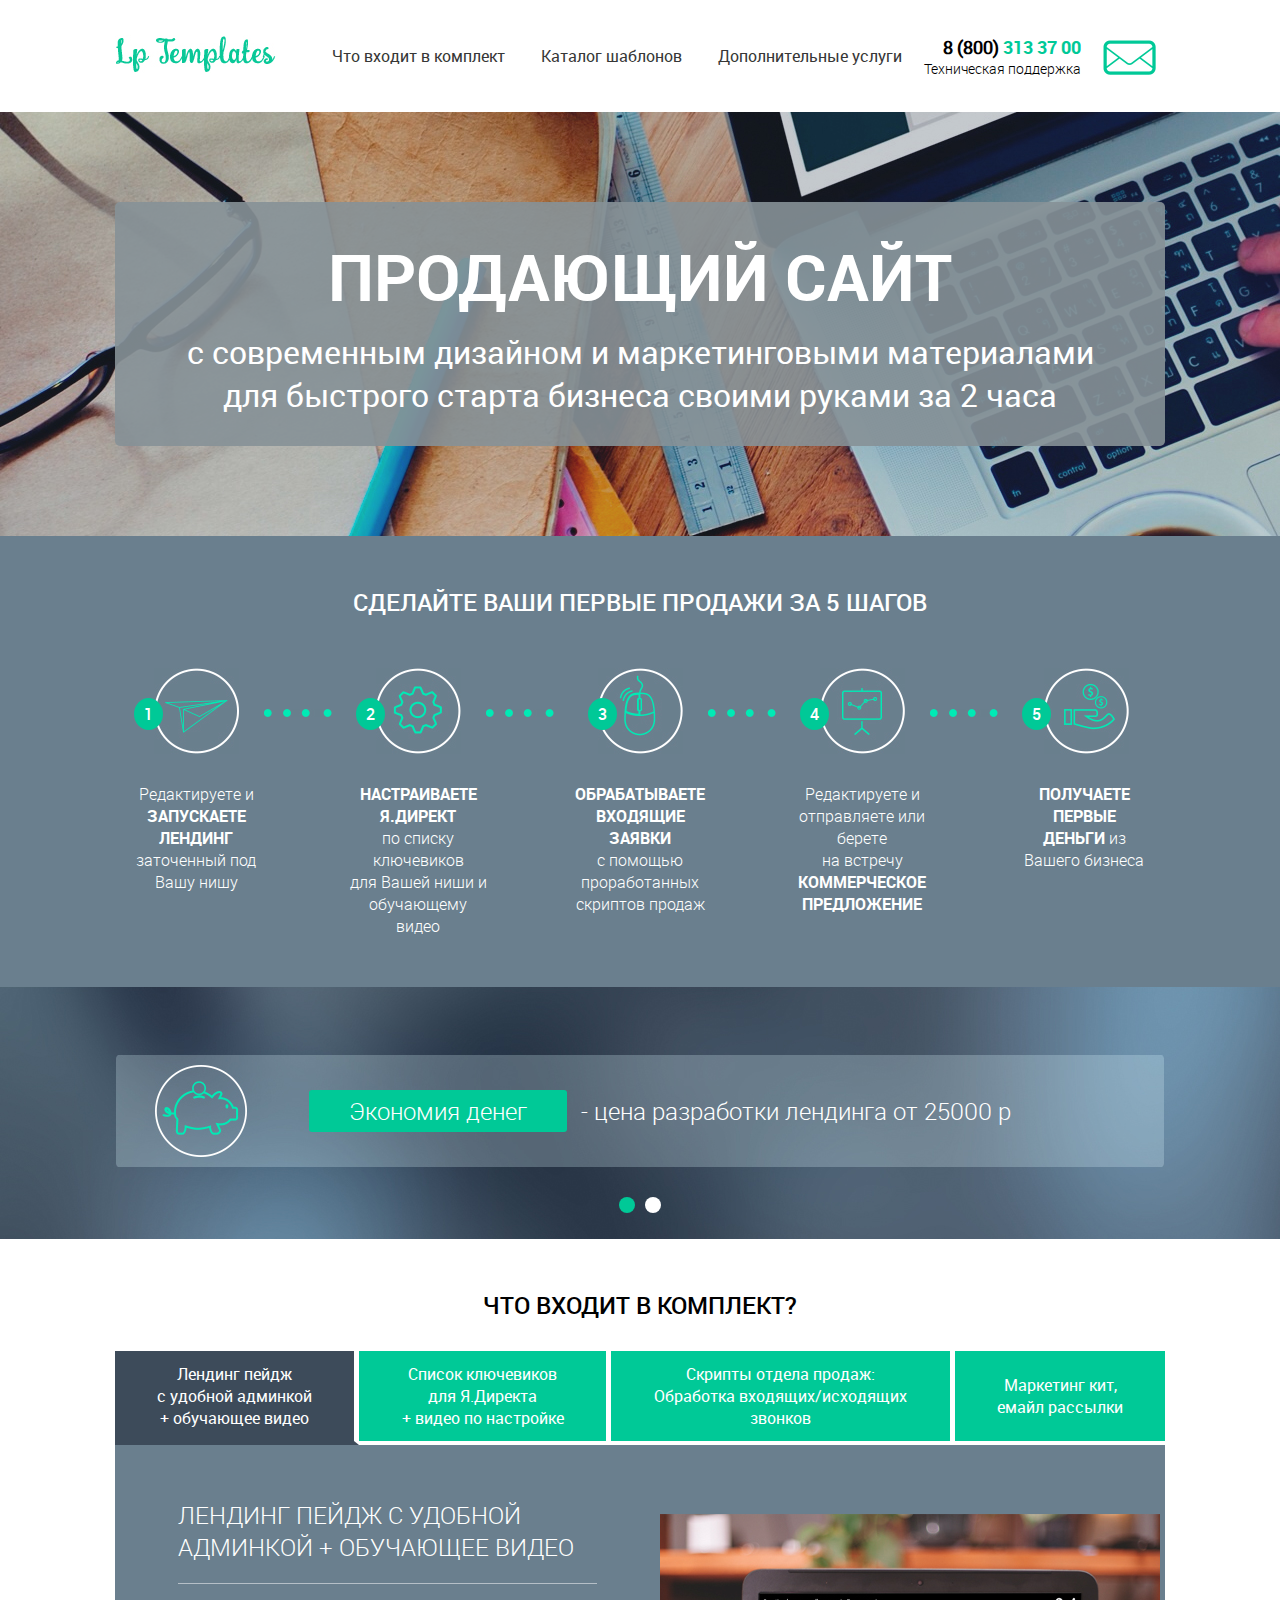
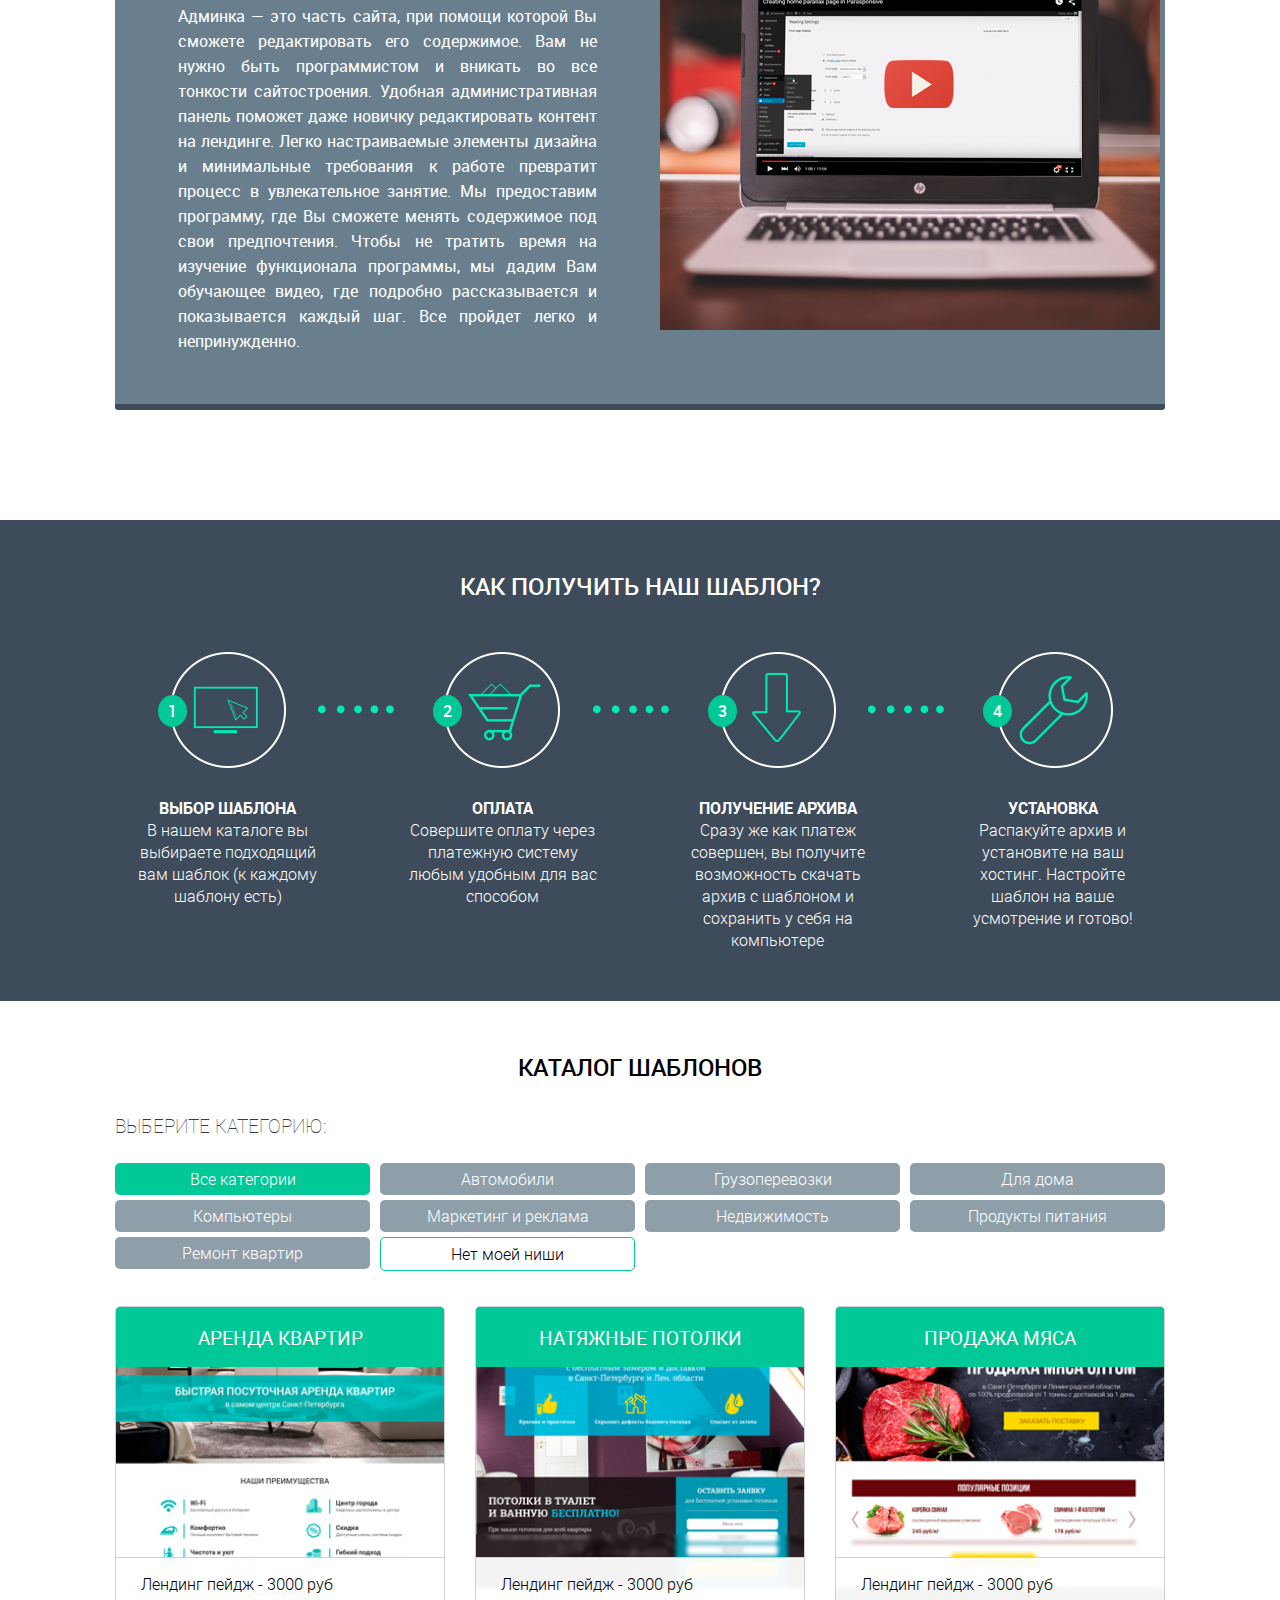
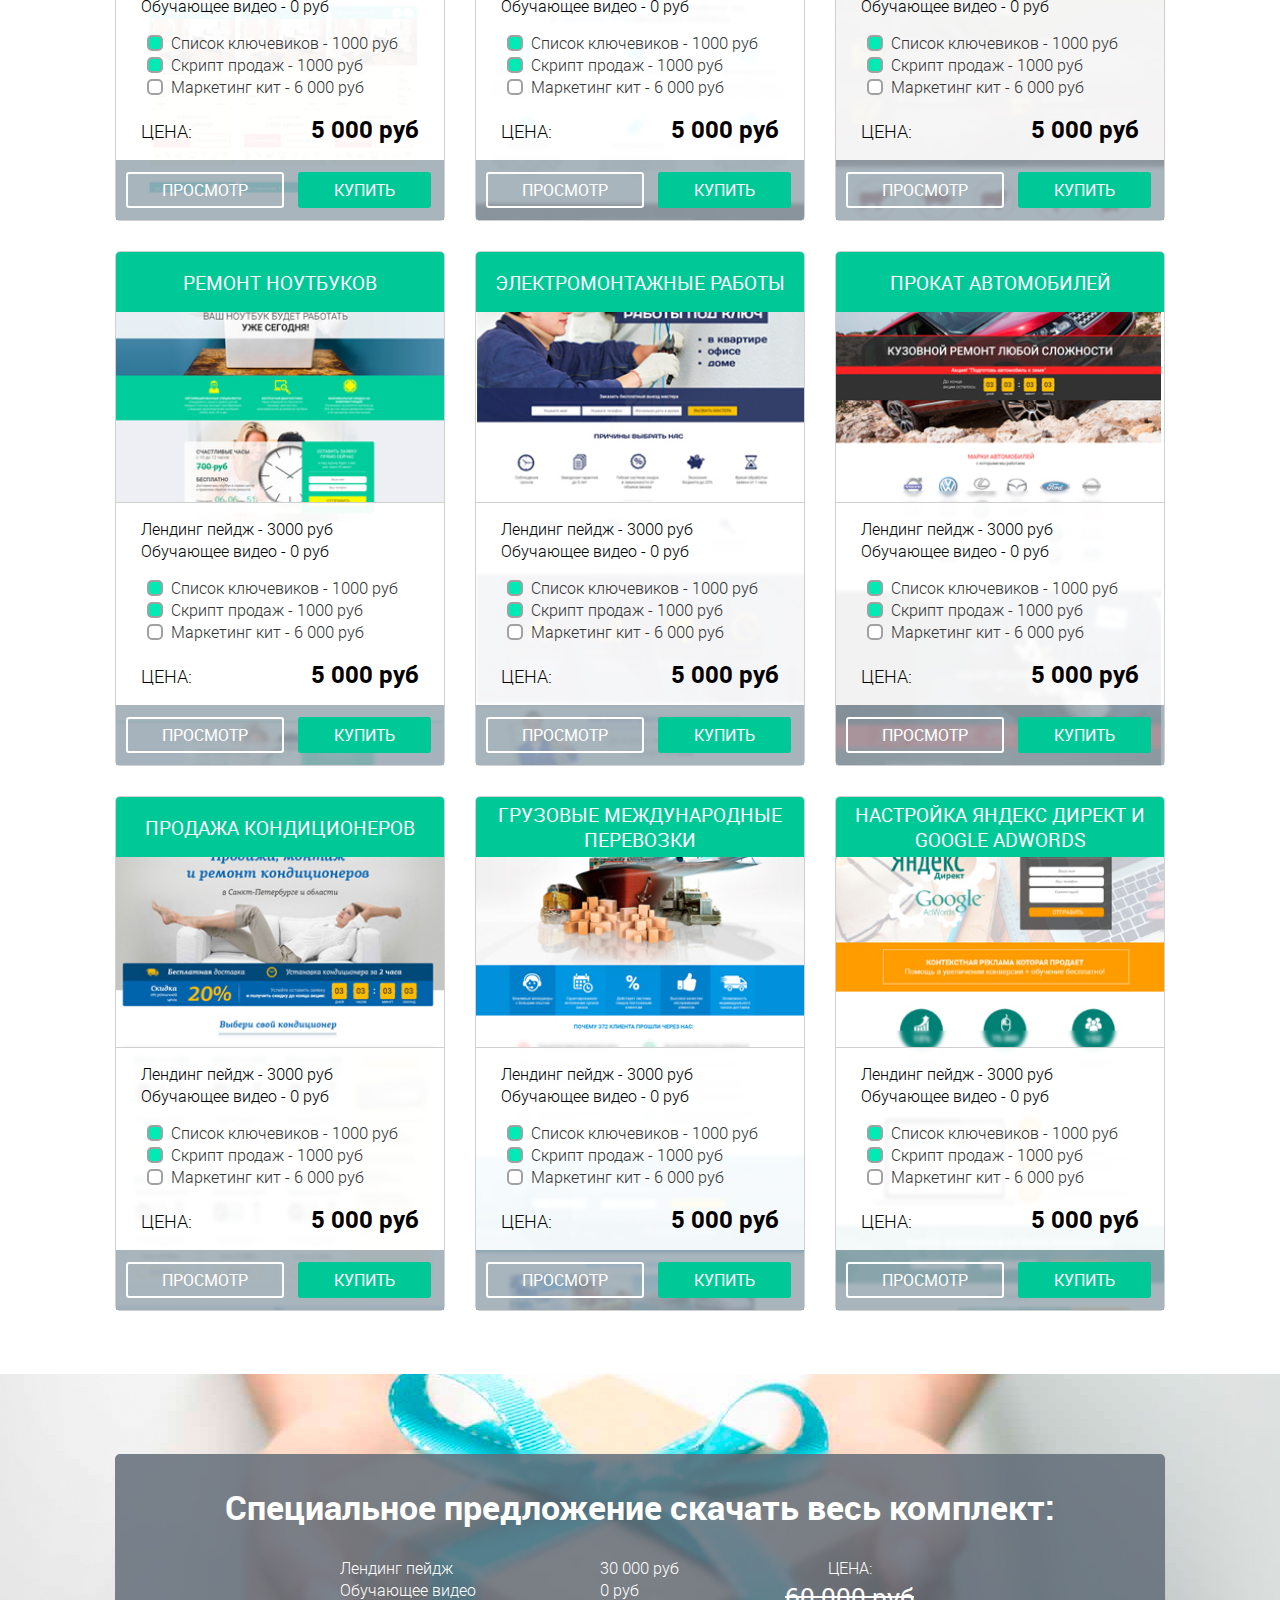
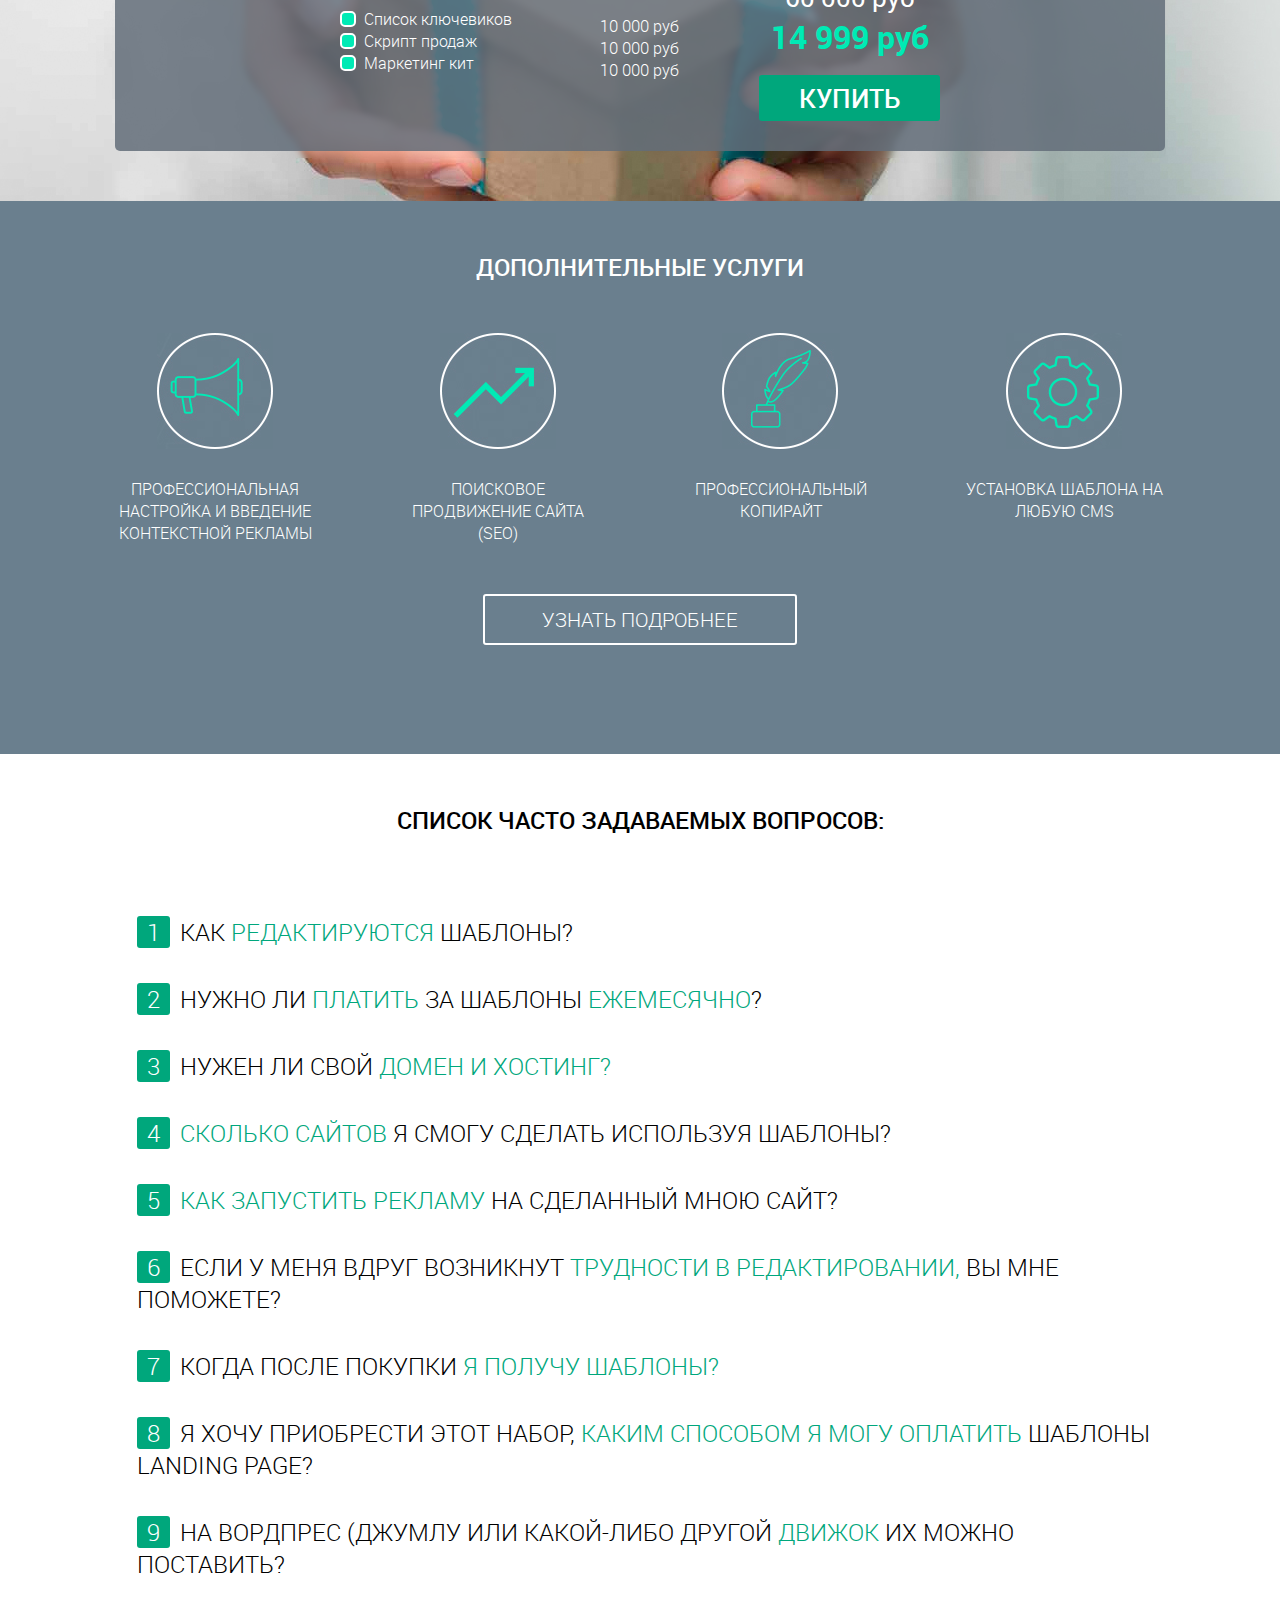
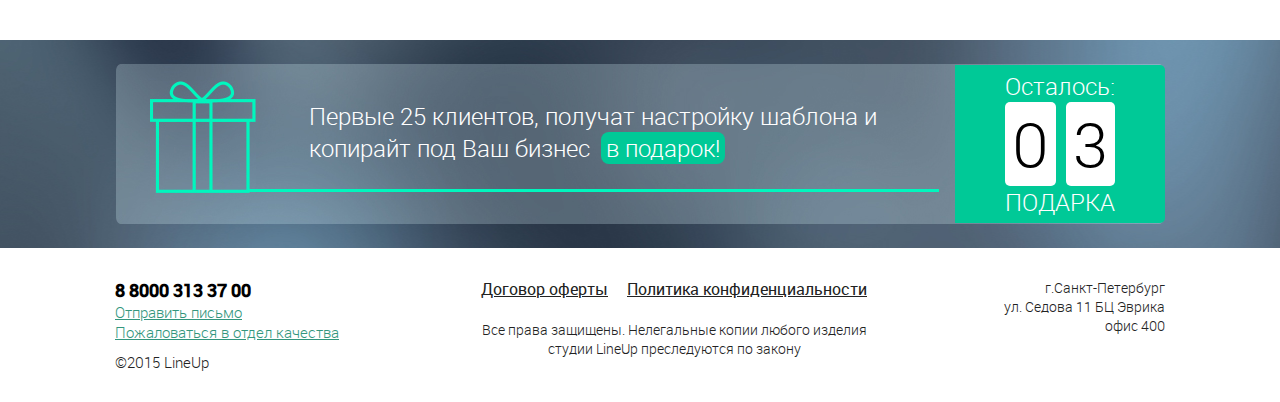
==== index.html @ f55cf341 "no message" ====
<!DOCTYPE html>
<html>
<head>
	<title>Lp Templates</title>
	<meta name="keywords" content=''>
	<meta name="description" content=''>

	<meta http-equiv="Content-Type" content="text/html; charset=utf-8">
	<link rel="stylesheet" href="css/reset.css" type="text/css">
	<link rel="stylesheet" href="css/jquery.fancybox.css" type="text/css">
	<link rel="stylesheet" href="css/KitAnimate.css" type="text/css">
	<!-- <link rel="stylesheet" href="css/jquery-ui.css" type="text/css"> -->
	<link rel="stylesheet" href="css/slick.css" type="text/css">
	<link rel="stylesheet" href="css/layout.css" type="text/css">
	<link rel="stylesheet" href="css/reset.css" type="text/css">
	
	<link rel="icon" type="image/vnd.microsoft.icon" href="favicon.ico">

	<script type="text/javascript" src="js/jquery-2.1.1.min.js"></script>
	<script type="text/javascript" src="js/jquery.fancybox.js"></script>
	<script type="text/javascript" src="js/jssor.js"></script>
	<script type="text/javascript" src="js/jssor.slider.js"></script>
	<script type="text/javascript" src="js/TweenMax.min.js"></script>
	<script type="text/javascript" src="js/swipe.js"></script>
	<script type="text/javascript" src="js/jquery.stellar.js"></script>
	<script type="text/javascript" src="js/css3-mediaqueries.js"></script>
	<script type="text/javascript" src="js/jquery.maskedinput.min.js"></script>
	<script type="text/javascript" src="js/jquery.validate.min.js"></script>
	<script type="text/javascript" src="js/slick.min.js"></script>
	<script type="text/javascript" src="js/jquery-ui.min.js"></script>
	<script type="text/javascript" src="js/KitProgress.js"></script>
	<script type="text/javascript" src="js/KitAnimate.js"></script>
	<script type="text/javascript" src="js/device.js"></script>
	<script type="text/javascript" src="js/KitSend.js"></script>
	<script type="text/javascript" src="js/main.js"></script>
</head>
<body>
	<div class="b b-1">
		<div class="b-block clearfix">
			<div class="b-logo-img left">
				<a href="#" alt="Lp Temlates"><img src="images/logotip.jpg"></a>
			</div>
			<div class="b-menu-list left">
				<ul>
					<li class="b-go" data-block=".b-5">
						<a href="#">Что входит в комплект</a>
					</li>
					<li class="b-go" data-block=".b-7">
						<a href="#">Каталог шаблонов</a>
					</li>
					<li class="b-go" data-block=".b-9">
						<a href="#">Дополнительные услуги</a>
					</li>
				</ul>
			</div>
			<div class="b-contact left">
				<div class="b-contact-p left">
					<p class="b-contact-p-tel">
						8 (800) <span>313 37 00</span>
					</p>
					<p class="b-contact-p-teh">Техническая поддержка</p>
				</div>
				<div class="b-contact-img left">
					<a href="#"><img src="images/massege.jpg"></a>
				</div>
			</div>
		</div>
	</div>
	<div class="b b-2">
		<div class="b-block">
			<div class="b2-head-bg">
				<div class="b2-head-info">
					<h1>ПРОДАЮЩИЙ САЙТ</h1>
					<h2>с современным дизайном и маркетинговыми материалами для быстрого старта бизнеса своими руками за 2 часа</h2>
				</div>
			</div>
		</div>
	</div>
	<div class="b b-3">
		<div class="b-block clearfix">
			<div class="b-h2 white">
				<h2>СДЕЛАЙТЕ ВАШИ ПЕРВЫЕ ПРОДАЖИ ЗА 5 ШАГОВ</h2>
			</div>
			<div class="b3-list">
				<ul>
					<li>
						<div class="b3-list-content">
							<div class="b3-list-img">
								<ul>
									<li>		
										<div class="circl-green">1</div>
									</li>
									<li>
										<div class="circl-white">
											<img src="images/p1.jpg">
										</div>
									</li>
									<li>						
										<div class="point-green">
											<img src="images/point_green.jpg">
										</div>
									</li>
								</ul>
							</div>
							<div class="b3-list-p">
								<p>Редактируете и<br><span>ЗАПУСКАЕТЕ ЛЕНДИНГ</span><br>заточенный под<br>Вашу нишу</p>
							</div>
						</div>
					</li>
					<li class="three"><div class="three-point"><img src="images/three_point.jpg"></div></li>
					<li>
						<div class="b3-list-img">
							<ul>
								<li>
									<div class="circl-green">2</div>
								</li>
								<li>
									<div class="circl-white">
										<img src="images/p2.jpg">
									</div>
								</li>
								<li>
									<div class="point-green">
										<img src="images/point_green.jpg">
									</div>
								</li>
							</ul>
						</div>
						<div class="b3-list-p">
							<p>
								<span>НАСТРАИВАЕТЕ<br>Я.ДИРЕКТ</span><br>по списку ключевиков<br>для Вашей ниши и<br>обучающему видео
							</p>
						</div>
					</li>
					<li class="three"><div class="three-point"><img src="images/three_point.jpg"></div></li>
					<li>
						<div class="b3-list-img">
							<ul>
								<li>
									<div class="circl-green">3</div>
								</li>
								<li>
									<div class="circl-white">
										<img src="images/p3.jpg">
									</div>
								</li>
								<li>
									<div class="point-green">
										<img src="images/point_green.jpg">
									</div>
								</li>							
							</ul>
						</div>
						<div class="b3-list-p">
							<p>
								<span>ОБРАБАТЫВАЕТЕ<br>ВХОДЯЩИЕ ЗАЯВКИ</span><br>с помощью<br>проработанных<br>скриптов продаж
							</p>
						</div>
					</li>
					<li class="three"><div class="three-point"><img src="images/three_point.jpg"></div></li>
					<li>
						<div class="b3-list-img">
							<ul>
								<li>
									<div class="circl-green">4</div>
								</li>
								<li>
									<div class="circl-white">
										<img src="images/p4.jpg">
									</div>
								</li>
								<li>
									<div class="point-green">
										<img src="images/point_green.jpg">
									</div>
								</li>
							</ul>
						</div>
						<div class="b3-list-p">
							<p>
								Редактируете и<br>отправляете или берете<br>на встречу<br><span>КОММЕРЧЕСКОЕ<br>ПРЕДЛОЖЕНИЕ</span>
							</p>
						</div>
					</li>
					<li class="three"><div class="three-point"><img src="images/three_point.jpg"></div></li>
					<li>
						<div class="b3-list-img">
							<ul>
								<li>
									<div class="circl-green">5</div>
								</li>
								<li>
									<div class="circl-white">
										<img src="images/p5.jpg">
									</div>
								</li>
							</ul>
						</div>
						<div class="b3-list-p">
							<p>
								<span>ПОЛУЧАЕТЕ ПЕРВЫЕ<br>ДЕНЬГИ</span> из<br>Вашего бизнеса
							</p>
						</div>
					</li>
				</ul>
			</div>
		</div>
	</div>
	<div class="b b-4">
		<div class="b-block">
			<div class="b4-content">
				<ul>
					<li>
						<img src="images/pig.jpg" alt="icon-kopilka">
					</li>
					<li>
						<p class="bord">Экономия денег</p>
					</li>
					<li>
						<p>- цена разработки лендинга от 25000 р</p>
					</li>
				</ul>
			</div>
			<div class="b4-content">
				<ul>
					<li><p style="text-align: center; padding: 14px 0;">В отличии от других шаблонов лендинг-пейдж, мы предлагаем не просто шаблоны, а   компексные решения   для ниши</p></li>
				</ul>
			</div>
		</div>		
	</div>
	<div class="b b-5">
		<div class="b-block">
			<div class="b-h2 black">
				<h2>ЧТО ВХОДИТ В КОМПЛЕКТ?</h2>
			</div>
			<div class="b5-tabs tabs">
				<ul class="tabs-menu">
					<li>
						<a href="#b5-tabs-1">Лендинг пейдж<br>с удобной админкой<br>+ обучающее видео</a>
					</li>
					<li>
						<a href="#b5-tabs-2">Список ключевиков<br>для Я.Директа<br>+ видео по настройке</a>
					</li>
					<li>
						<a href="#b5-tabs-3">Скрипты отдела продаж:<br>Обработка входящих/исходящих<br>звонков</a>
					</li>
					<li>
						<a href="#b5-tabs-4">Маркетинг кит,<br>емайл рассылки</a>
					</li>
				</ul>
				<div class="tabs-content" id="b5-tabs-1">
			  		<ul class="clearfix">
			  			<li class="li-text">
					  		<div class="b-h2 white bb">
					  			<h2>ЛЕНДИНГ ПЕЙДЖ С УДОБНОЙ АДМИНКОЙ + ОБУЧАЮЩЕЕ ВИДЕО</h2>
					  		</div>
					  		<div class="tabs-p white">
						  		<p>Админка — это часть сайта, при помощи которой Вы сможете редактировать его содержимое. Вам не нужно быть программистом и вникать во все тонкости сайтостроения. Удобная административная панель поможет даже новичку редактировать контент на лендинге. Легко настраиваемые элементы дизайна и минимальные требования к работе превратит процесс в увлекательное занятие. Мы предоставим программу, где Вы сможете менять содержимое под свои предпочтения. Чтобы не тратить время на изучение функционала программы, мы дадим Вам обучающее видео, где подробно рассказывается и показывается каждый шаг. Все пройдет легко и непринужденно.</p>
					  		</div>	
			  			</li>
			  			<li>
			  				<div class="content-video">
			  					<a href="#">
			  						<img style="margin-top:65px;" src="images/video.jpg">
			  					</a>
			  				</div>
			  			</li>
			  		</ul>		
				</div>
				<div class="tabs-content" id="b5-tabs-2">
			  		<ul class="clearfix">
			  			<li class="li-text">
					  		<div class="b-h2 white bb">
					  			<h2>Список ключевиков для Я.Директа + видео по настройке</h2>
					  		</div>
					  		<div class="tabs-p white">
						  		<p>Контекстная реклама Яндекс.Директ является наиболее выгодной и эффективной. Это мощный инструмент для раскрутки сайта и увеличения продаж. Настроить ее несложно, если знать каждый шаг. И чтобы реклама принесла наибольшее число целевых клиентов, нужны эффективные поисковые запросы. Вы получите список ключевиков, профессионально подобранный нашими директологами и нацеленный именно на Вашу публику. От этого напрямую зависит успех рекламной компании и экономия бюджета. Также мы предоставим обучающее видео, где Вы сможете вместе с инструктором шаг за шагом настроить рекламу, которая приведет на Ваш сайт только заинтересованных потенциальных клиентов.</p>
					  		</div>	
			  			</li>
			  			<li>
			  				<div class="content-video">
			  					<a href="#">
			  						<img style="margin-top:80px;" src="images/tab-key.jpg">
			  					</a>
			  				</div>
			  			</li>
			  		</ul>		
				</div>
				<div class="tabs-content" id="b5-tabs-3">
			  		<ul class="clearfix">
			  			<li class="li-text">
					  		<div class="b-h2 white bb">
					  			<h2>Скрипты отдела продаж: обработка входящих/исходящих звонков</h2>
					  		</div>
					  		<div class="tabs-p white">
						  		<p>Отдел продаж — это ключевое подразделение любой коммерческой организации. От того, как он функционирует, зависит доходность, рост и развитие Вашей компании. Поэтому важно наладить работу отдела максимально эффективно. Маркетинговый инструмент — скрипт продаж — неотъемлемая часть фирмы. Мы предоставим Вам работающие и продающие скрипты, по которым Ваши сотрудники подведут потенциальных клиентов к закрытию сделки. Несколько скриптов, проработанных до мелких деталей с различными ответами и возможностью убедить клиента в сотрудничестве, даже при его первичном отказе. Разработаны для холодных звонков, назначения встреч, повторных продаж, акций, входящих заявок и т. д.</p>
					  		</div>	
			  			</li>
			  			<li>
			  				<div class="content-video">
			  					<a href="#">
			  						<img style="margin-top:100px;" src="images/tab-script.jpg">
			  					</a>
			  				</div>
			  			</li>
			  		</ul>		
				</div>
				<div class="tabs-content" id="b5-tabs-4">
			  		<ul class="clearfix">
			  			<li class="li-text">
					  		<div class="b-h2 white bb">
					  			<h2>ЛЕНДИНГ ПЕЙДЖ С УДОБНОЙ АДМИНКОЙ + ОБУЧАЮЩЕЕ ВИДЕО4</h2>
					  		</div>
					  		<div class="tabs-p white">
						  		<p>
						  			Lorem ipsum dolor sit amet, consectetur adipiscing elit. Nulla quam velit, vulputate eu pharetra nec, mattis ac neque. Duis vulputate commodo lectus, ac blandit elit tincidunt id. Sed rhoncus, tortor sed eleifend tristique, tortor mauris molestie elit, et lacinia ipsum quam nec dui.  Ut vulputate eros sed felis sodales nec vulputate justo hendrerit. Vivamus varius pretium ligula, a aliquam odio euismod sit amet.
						  		</p>
					  		</div>	
			  			</li>
			  			<li>
			  				<div class="content-video">
			  					<a href="#">
			  						<img src="images/tab-kit.jpg">
			  					</a>
			  				</div>
			  			</li>
			  		</ul>		
				</div>
			</div>
		</div>
	</div>
	<div class="b b-6">
		<div class="b-block clearfix">
			<div class="b-h2 white">
				<h2>КАК ПОЛУЧИТЬ НАШ ШАБЛОН?</h2>
			</div>
			<div class="b3-list">
				<ul>
					<li>
						<div class="b3-list-content">
							<div class="b3-list-img">
								<ul>
									<li>		
										<div class="b6-cg">1</div>
									</li>
									<li>
										<div class="circl-white">
											<img src="images/b6-p1.jpg">
										</div>
									</li>
									<li>						
										<div class="b6-pg">
											<img src="images/b6_point.jpg">
										</div>
									</li>
								</ul>
							</div>
							<div class="b3-list-p b6-list-p">
								<p><span>ВЫБОР ШАБЛОНА</span></p>
								<p>В нашем каталоге вы выбираете подходящий вам шаблок (к каждому шаблону есть)</p>
							</div>
						</div>
					</li>
					<li class="three"><div class="three-point four"><img src="images/four_point.jpg"></div></li>
					<li>
						<div class="b3-list-img">
							<ul>
								<li>
									<div class="b6-cg">2</div>
								</li>
								<li>
									<div class="circl-white">
										<img src="images/b6-p2.jpg">
									</div>
								</li>
								<li>
									<div class="b6-pg">
										<img src="images/b6_point.jpg">
									</div>
								</li>
							</ul>
						</div>
						<div class="b3-list-p b6-list-p">
							<p>
								<span>ОПЛАТА</span>
							</p>
							<p>Совершите оплату через платежную систему любым удобным для вас способом</p>
						</div>
					</li>
					<li class="three"><div class="three-point four"><img src="images/four_point.jpg"></div></li>
					<li>
						<div class="b3-list-img">
							<ul>
								<li>
									<div class="b6-cg">3</div>
								</li>
								<li>
									<div class="circl-white">
										<img src="images/b6-p3.jpg">
									</div>
								</li>
								<li>
									<div class="b6-pg">
										<img src="images/b6_point.jpg">
									</div>
								</li>							
							</ul>
						</div>
						<div class="b3-list-p b6-list-p">
							<p>
								<span>ПОЛУЧЕНИЕ АРХИВА</span>
							</p>
							<p>
								Сразу же как платеж совершен, вы получите возможность скачать архив с шаблоном и сохранить у себя на компьютере
							</p>
						</div>
					</li>
					<li class="three"><div class="three-point four"><img src="images/four_point.jpg"></div></li>
					<li>
						<div class="b3-list-img">
							<ul>
								<li>
									<div class="b6-cg">4</div>
								</li>
								<li>
									<div class="circl-white">
										<img src="images/b6-p4.jpg">
									</div>
								</li>
							</ul>
						</div>
						<div class="b3-list-p b6-list-p">
							<p>
								<span>УСТАНОВКА</span>
							</p>
							<p>Распакуйте архив и установите на ваш хостинг. Настройте шаблон на ваше усмотрение и готово!</p>
						</div>
					</li>
				</ul>
			</div>
		</div>
	</div>
	<div class="b b-7">
		<div class="b-block clearfix">
			<div class="b-h2 black">
				<h2>КАТАЛОГ ШАБЛОНОВ</h2>
			</div>
			<div class="categor">
				<h3>ВЫБЕРИТЕ КАТЕГОРИЮ:</h3>
				<div class="categor-list clearfix" id="b-categories">
					<ul>
						<li class="active" data-cat="c-all"><a href="#">Все категории</a></li>
						<li data-cat="c-1"><a href="#">Автомобили</a></li>
						<li data-cat="c-2"><a href="#">Грузоперевозки</a></li>
						<li data-cat="c-3"><a href="#">Для дома</a></li>
						<li data-cat="c-4"><a href="#">Компьютеры</a></li>
						<li data-cat="c-5"><a href="#">Маркетинг и реклама</a></li>
						<li data-cat="c-6"><a href="#">Недвижимость</a></li>
						<!-- <li data-cat="c-7"><a href="#">Оптовые продажи</a></li> -->
						<!-- <li data-cat="c-8"><a href="#">Праздники</a></li> -->
						<li data-cat="c-9"><a href="#">Продукты питания</a></li>
						<li data-cat="c-10"><a href="#">Ремонт квартир</a></li>
						<li class="more fancy" data-block="#b-popup-detail"><a href="#">Нет моей ниши</a></li>
					</ul>
				</div>
			</div>
			<div class="categor-example clearfix" >
				<ul class="clearfix" id="b-catalog-list">
					<li class="c-all c-6">
						<div class="example-page ep1">
							<div class="page-head white">
								<a href="#"><h3 class="white">АРЕНДА КВАРТИР</h3></a>
							</div>
							<div class="page-price black clearfix">
								<p>
									Лендинг пейдж - 3000 руб
									<br>
									Обучающее видео - 0 руб
								</p>
								<label class="active">
									Список ключевиков - 1000 руб
									<input data-id="key-1" data-price="1" class="category-checkbox" type="checkbox" name="pack[]" value="Список ключевиков" checked>
								</label>
								<label class="active">
									Скрипт продаж - 1000 руб
									<input data-id="script-1" data-price="1" class="category-checkbox" type="checkbox" name="pack[]" value="Скрипт продаж" checked>
								</label>
								<label>
									Маркетинг кит - 6 000 руб
									<input data-id="kit-1" data-price="6" class="category-checkbox" type="checkbox" name="pack[]" value="Маркетинг кит">
								</label>
								<ul class="clearfix">
									<li class="text-left">ЦЕНА:</li>
									<li class="text-right"><span class="template-price">5</span> 000 руб</li>
								</ul>
							</div>
							<div class="page-button">
								<ul>
									<li>
										<a href="#" class="fancy watch white" data-block="#b-popup-detail" data-beforeShow="popup">ПРОСМОТР</a>
									</li>
									<li>
										<a href="#" class="buy white fancy" data-block='#b-popup-1' data-template="arenda_kvartir_template" data-img="arenda" data-value="Аренда квартир" data-beforeShow="popup-buy" data-name="Шаблон">КУПИТЬ</a>
									</li>
								</ul>
							</div>
						</div>
					</li>
					<li class="c-all c-3 c-10">
						<div class="example-page ep2">
							<div class="page-head white">
								<a href="#"><h3 class="white">НАТЯЖНЫЕ ПОТОЛКИ</h3></a>
							</div>
							<div class="page-price black clearfix">
								<p>
									Лендинг пейдж - 3000 руб
									<br>
									Обучающее видео - 0 руб
								</p>
								<label class="active">
									Список ключевиков - 1000 руб
									<input data-id="key-1" data-price="1" class="category-checkbox" type="checkbox" name="pack[]" value="Список ключевиков" checked>
								</label>
								<label class="active">
									Скрипт продаж - 1000 руб
									<input data-id="script-1" data-price="1" class="category-checkbox" type="checkbox" name="pack[]" value="Скрипт продаж" checked>
								</label>
								<label>
									Маркетинг кит - 6 000 руб
									<input data-id="kit-1" data-price="6" class="category-checkbox" type="checkbox" name="pack[]" value="Маркетинг кит">
								</label>
								<ul class="clearfix">
									<li class="text-left">ЦЕНА:</li>
									<li class="text-right"><span class="template-price">5</span> 000 руб</li>
								</ul>
							</div>
							<div class="page-button">
								<ul>
									<li>
										<a href="#" class="fancy watch white" data-block="#b-popup-detail" data-beforeShow="popup">ПРОСМОТР</a>
									</li>
									<li>
										<a href="#" class="buy white fancy"  data-block="#b-popup-1" data-img="roof" data-value="Натяжные потолки" data-beforeShow="popup-buy" data-name="Шаблон">КУПИТЬ</a>
									</li>
								</ul>
							</div>
						</div>
					</li>
					<li class="c-all c-9">
						<div class="example-page ep3">
							<div class="page-head white">
								<a href="#"><h3 class="white">ПРОДАЖА МЯСА</h3></a>
							</div>
							<div class="page-price black clearfix">
								<p>
									Лендинг пейдж - 3000 руб
									<br>
									Обучающее видео - 0 руб
								</p>
								<label class="active">
									Список ключевиков - 1000 руб
									<input data-id="key-1" data-price="1" class="category-checkbox" type="checkbox" name="pack[]" value="Список ключевиков" checked>
								</label>
								<label class="active">
									Скрипт продаж - 1000 руб
									<input data-id="script-1" data-price="1" class="category-checkbox" type="checkbox" name="pack[]" value="Скрипт продаж" checked>
								</label>
								<label>
									Маркетинг кит - 6 000 руб
									<input data-id="kit-1" data-price="6" class="category-checkbox" type="checkbox" name="pack[]" value="Маркетинг кит">
								</label>
								<ul class="clearfix">
									<li class="text-left">ЦЕНА:</li>
									<li class="text-right"><span class="template-price">5</span> 000 руб</li>
								</ul>
							</div>
							<div class="page-button">
								<ul>
									<li>
										<a href="#" class="fancy watch white" data-block="#b-popup-detail" data-beforeShow="popup">ПРОСМОТР</a>
									</li>
									<li>
										<a href="#" class="buy white fancy" data-block="#b-popup-1" data-img="meat" data-value="Продажа мяса" data-beforeShow="popup-buy" data-name="Шаблон">КУПИТЬ</a>
									</li>
								</ul>
							</div>
						</div>
					</li>
					<li class="c-all c-4">
						<div class="example-page ep4">
							<div class="page-head white">
								<a href="#"><h3 class="white">РЕМОНТ НОУТБУКОВ</h3></a>
							</div>
							<div class="page-price black clearfix">
								<p>
									Лендинг пейдж - 3000 руб
									<br>
									Обучающее видео - 0 руб
								</p>
								<label class="active">
									Список ключевиков - 1000 руб
									<input data-id="key-1" data-price="1" class="category-checkbox" type="checkbox" name="pack[]" value="Список ключевиков" checked>
								</label>
								<label class="active">
									Скрипт продаж - 1000 руб
									<input data-id="script-1" data-price="1" class="category-checkbox" type="checkbox" name="pack[]" value="Скрипт продаж" checked>
								</label>
								<label>
									Маркетинг кит - 6 000 руб
									<input data-id="kit-1" data-price="6" class="category-checkbox" type="checkbox" name="pack[]" value="Маркетинг кит">
								</label>
								<ul class="clearfix">
									<li class="text-left">ЦЕНА:</li>
									<li class="text-right"><span class="template-price">5</span> 000 руб</li>
								</ul>
							</div>
							<div class="page-button">
								<ul>
									<li>
										<a href="#" class="fancy watch white" data-block="#b-popup-detail" data-beforeShow="popup">ПРОСМОТР</a>
									</li>
									<li>
										<a href="#" class="buy white fancy" data-block="#b-popup-1" data-img="notebook" data-value="Ремонт ноутбуков" data-beforeShow="popup-buy" data-name="Шаблон">КУПИТЬ</a>
									</li>
								</ul>
							</div>
						</div>
					</li>
					<li class="c-all c-10">
						<div class="example-page ep5">
							<div class="page-head white">
								<a href="#"><h3 class="white">ЭЛЕКТРОМОНТАЖНЫЕ РАБОТЫ</h3></a>
							</div>
							<div class="page-price black clearfix">
								<p>
									Лендинг пейдж - 3000 руб
									<br>
									Обучающее видео - 0 руб
								</p>
								<label class="active">
									Список ключевиков - 1000 руб
									<input data-id="key-1" data-price="1" class="category-checkbox" type="checkbox" name="pack[]" value="Список ключевиков" checked>
								</label>
								<label class="active">
									Скрипт продаж - 1000 руб
									<input data-id="script-1" data-price="1" class="category-checkbox" type="checkbox" name="pack[]" value="Скрипт продаж" checked>
								</label>
								<label>
									Маркетинг кит - 6 000 руб
									<input data-id="kit-1" data-price="6" class="category-checkbox" type="checkbox" name="pack[]" value="Маркетинг кит">
								</label>
								<ul class="clearfix">
									<li class="text-left">ЦЕНА:</li>
									<li class="text-right"><span class="template-price">5</span> 000 руб</li>
								</ul>
							</div>
							<div class="page-button">
								<ul>
									<li>
										<a href="#" class="fancy watch white" data-block="#b-popup-detail" data-beforeShow="popup">ПРОСМОТР</a>
									</li>
									<li>
										<a href="#" class="buy white fancy" data-block="#b-popup-1" data-img="electro" data-value="Электромонтажные работы" data-beforeShow="popup-buy" data-name="Шаблон">КУПИТЬ</a>
									</li>
								</ul>
							</div>
						</div>
					</li>
					<li class="c-all c-1">
						<div class="example-page ep6">
							<div class="page-head white">
								<a href="#"><h3 class="white">ПРОКАТ АВТОМОБИЛЕЙ</h3></a>
							</div>
							<div class="page-price black clearfix">
								<p>
									Лендинг пейдж - 3000 руб
									<br>
									Обучающее видео - 0 руб
								</p>
								<label class="active">
									Список ключевиков - 1000 руб
									<input data-id="key-1" data-price="1" class="category-checkbox" type="checkbox" name="pack[]" value="Список ключевиков" checked>
								</label>
								<label class="active">
									Скрипт продаж - 1000 руб
									<input data-id="script-1" data-price="1" class="category-checkbox" type="checkbox" name="pack[]" value="Скрипт продаж" checked>
								</label>
								<label>
									Маркетинг кит - 6 000 руб
									<input data-id="kit-1" data-price="6" class="category-checkbox" type="checkbox" name="pack[]" value="Маркетинг кит">
								</label>
								<ul class="clearfix">
									<li class="text-left">ЦЕНА:</li>
									<li class="text-right"><span class="template-price">5</span> 000 руб</li>
								</ul>
							</div>
							<div class="page-button">
								<ul>
									<li>
										<a href="#" class="fancy watch white" data-block="#b-popup-detail" data-beforeShow="popup">ПРОСМОТР</a>
									</li>
									<li>
										<a href="#" class="buy white fancy" data-block="#b-popup-1" data-img="car" data-value="Прокат автомобилей" data-beforeShow="popup-buy" data-name="Шаблон">КУПИТЬ</a>
									</li>
								</ul>
							</div>
						</div>
					</li>
					<li class="c-all c-3 c-10">
						<div class="example-page ep7">
							<div class="page-head white">
								<a href="#"><h3 class="white">ПРОДАЖА КОНДИЦИОНЕРОВ</h3></a>
							</div>
							<div class="page-price black clearfix">
								<p>
									Лендинг пейдж - 3000 руб
									<br>
									Обучающее видео - 0 руб
								</p>
								<label class="active">
									Список ключевиков - 1000 руб
									<input data-id="key-1" data-price="1" class="category-checkbox" type="checkbox" name="pack[]" value="Список ключевиков" checked>
								</label>
								<label class="active">
									Скрипт продаж - 1000 руб
									<input data-id="script-1" data-price="1" class="category-checkbox" type="checkbox" name="pack[]" value="Скрипт продаж" checked>
								</label>
								<label>
									Маркетинг кит - 6 000 руб
									<input data-id="kit-1" data-price="6" class="category-checkbox" type="checkbox" name="pack[]" value="Маркетинг кит">
								</label>
								<ul class="clearfix">
									<li class="text-left">ЦЕНА:</li>
									<li class="text-right"><span class="template-price">5</span> 000 руб</li>
								</ul>
							</div>
							<div class="page-button">
								<ul>
									<li>
										<a href="#" class="fancy watch white" data-block="#b-popup-detail" data-beforeShow="popup">ПРОСМОТР</a>
									</li>
									<li>
										<a href="#" class="buy white fancy" data-block="#b-popup-1" data-img="air" data-value="Продажа кондиционеров" data-beforeShow="popup-buy" data-name="Шаблон">КУПИТЬ</a>
									</li>
								</ul>
							</div>
						</div>
					</li>
					<li class="c-all c-2">
						<div class="example-page ep8">
							<div class="page-head white">
								<a href="#"><h3 class="white">ГРУЗОВЫЕ МЕЖДУНАРОДНЫЕ ПЕРЕВОЗКИ</h3></a>
							</div>
							<div class="page-price black clearfix">
								<p>
									Лендинг пейдж - 3000 руб
									<br>
									Обучающее видео - 0 руб
								</p>
								<label class="active">
									Список ключевиков - 1000 руб
									<input data-id="key-1" data-price="1" class="category-checkbox" type="checkbox" name="pack[]" value="Список ключевиков" checked>
								</label>
								<label class="active">
									Скрипт продаж - 1000 руб
									<input data-id="script-1" data-price="1" class="category-checkbox" type="checkbox" name="pack[]" value="Скрипт продаж" checked>
								</label>
								<label>
									Маркетинг кит - 6 000 руб
									<input data-id="kit-1" data-price="6" class="category-checkbox" type="checkbox" name="pack[]" value="Маркетинг кит">
								</label>
								<ul class="clearfix">
									<li class="text-left">ЦЕНА:</li>
									<li class="text-right"><span class="template-price">5</span> 000 руб</li>
								</ul>
							</div>
							<div class="page-button">
								<ul>
									<li>
										<a href="#" class="fancy watch white" data-block="#b-popup-detail" data-beforeShow="popup">ПРОСМОТР</a>
									</li>
									<li>
										<a href="#" class="buy white fancy" data-block="#b-popup-1" data-img="shipping" data-value="Грузовые международные перевозки" data-beforeShow="popup-buy" data-name="Шаблон">КУПИТЬ</a>
									</li>
								</ul>
							</div>
						</div>
					</li>
					<li class="c-all c-5">
						<div class="example-page ep9">
							<div class="page-head white">
								<a href="#"><h3 class="white">НАСТРОЙКА ЯНДЕКС ДИРЕКТ И GOOGLE ADWORDS</h3></a>
							</div>
							<div class="page-price black clearfix">
								<p>
									Лендинг пейдж - 3000 руб
									<br>
									Обучающее видео - 0 руб
								</p>
								<label class="active">
									Список ключевиков - 1000 руб
									<input data-id="key-1" data-price="1" class="category-checkbox" type="checkbox" name="pack[]" value="Список ключевиков" checked>
								</label>
								<label class="active">
									Скрипт продаж - 1000 руб
									<input data-id="script-1" data-price="1" class="category-checkbox" type="checkbox" name="pack[]" value="Скрипт продаж" checked>
								</label>
								<label>
									Маркетинг кит - 6 000 руб
									<input data-id="kit-1" data-price="6" class="category-checkbox" type="checkbox" name="pack[]" value="Маркетинг кит">
								</label>
								<ul class="clearfix">
									<li class="text-left">ЦЕНА:</li>
									<li class="text-right"><span class="template-price">5</span> 000 руб</li>
								</ul>
							</div>
							<div class="page-button">
								<ul>
									<li>
										<a href="#" class="fancy watch white" data-block="#b-popup-detail" data-beforeShow="popup">ПРОСМОТР</a>
									</li>
									<li>
										<a href="#" class="buy white fancy" data-block="#b-popup-1" data-img="direct" data-value="Настройка яндекс директ и google adwords" data-beforeShow="popup-buy" data-name="Шаблон">КУПИТЬ</a>
									</li>
								</ul>
							</div>
						</div>
					</li>
				</ul>
			</div>
			<div class="show_more">
				<!-- <a href="#">ПОКАЗАТЬ БОЛЬШЕ</a> -->
			</div>
		</div>
	</div>
	<div class="b b-8">
		<div class="b-block b8-block">
			<div class="b8-content">
				<h2 class="b8-head white">
					Специальное предложение скачать весь комплект:
				</h2>
				<div class="b8-sentence example-page clearfix">
					<ul class="clearfix" style="display:inline-block;">
						<li>
							<p>
								Лендинг пейдж
								<br>
								Обучающее видео
							</p>
							<label class="active">
								Список ключевиков
								<input data-price="10" data-check="key" class="category-checkbox1" type="checkbox" name="pack[]" value="Список ключевиков" checked>
							</label>
							<label class="active">
								Скрипт продаж
								<input data-price="10" data-check="script" class="category-checkbox1" type="checkbox" name="pack[]" value="Скрипт продаж" checked>
							</label>
							<label class="active">
								Маркетинг кит
								<input data-price="10" data-check="kit" class="category-checkbox1" type="checkbox" name="pack[]" value="Маркетинг кит" checked>
							</label>
						</li>
						<li>
							<p>
								30 000 руб
								<br>
								0 руб
							</p>
							<p>
								10 000 руб
								<br>
								10 000 руб
								<br>
								10 000 руб
							</p>
						</li>
						<li>
							<p>
								ЦЕНА:
								<br>
								<span class="sixty"><span class="full-price">60</span> 000 руб</span>
								<br>
								<span class="fifteen"><span class="template-price">14</span> 999 руб</span>
							</p>
							<a href="#" class="fancy" data-block="#b-popup-1" data-template="all_templates" data-value="Полный комплект" data-beforeShow="popup-buy" data-name="Шаблон">КУПИТЬ</a>
						</li>
					</ul>
				</div>
			</div>
		</div>
	</div>
	<div class="b b-9">
		<div class="b-block clearfix">
			<div class="b-h2 white">
				<h2>ДОПОЛНИТЕЛЬНЫЕ УСЛУГИ</h2>
			</div>
			<div class="b3-list b9-list clearfix">
				<ul>
					<li>
						<div class="b3-list-content">
							<div class="circl-white">
								<img src="images/b9-p1.jpg">
							</div>
							<div class="b3-list-p b6-list-p b9-list-p">
								<p>ПРОФЕССИОНАЛЬНАЯ НАСТРОЙКА И ВВЕДЕНИЕ КОНТЕКСТНОЙ РЕКЛАМЫ</p>
							</div>
						</div>
					</li>
					<li>
						<div class="b3-list-content">
							<div class="circl-white">
								<img src="images/b9-p2.jpg">
							</div>
							<div class="b3-list-p b6-list-p b9-list-p">
								<p>ПОИСКОВОЕ ПРОДВИЖЕНИЕ САЙТА (SEO)</p>
							</div>
						</div>
					</li>
					<li>
						<div class="b3-list-content">
							<div class="circl-white">
								<img src="images/b9-p3.jpg">
							</div>
							<div class="b3-list-p b6-list-p b9-list-p">
								<p>ПРОФЕССИОНАЛЬНЫЙ КОПИРАЙТ</p>
							</div>
						</div>
					</li>
					<li>
						<div class="b3-list-content">
							<div class="circl-white">
								<img src="images/b9-p4.jpg">
							</div>
							<div class="b3-list-p b6-list-p b9-list-p">
								<p>УСТАНОВКА ШАБЛОНА НА ЛЮБУЮ CMS</p>
							</div>
						</div>
					</li>
				</ul>
				<a class="know_more" href="#">УЗНАТЬ ПОДРОБНЕЕ</a>
			</div>
				
		</div>
	</div>
	<div class="b b-10">
		<div class="b-block">
			<div class="b-h2 black">
				<h2>СПИСОК ЧАСТО ЗАДАВАЕМЫХ ВОПРОСОВ:</h2>
			</div>
			<div class="b10-content" id="accordion">
				<h3 class="question"><span class="number-question">1</span> КАК <span>РЕДАКТИРУЮТСЯ</span> ШАБЛОНЫ?</h3>
				<div class="answer">
					Нет. Вы платите один раз, и пользуетесь постоянно. Никаких больше оплат не нужно.
				</div>
				<h3 class="question"><span class="number-question">2</span> НУЖНО ЛИ <span>платить</span> за ШАБЛОНЫ <span>ЕЖЕМЕСяЧНО</span>?</h3>
				<div class="answer">
					НЕТ. Вы ПЛАТИТЕ ОДИН РАЗ, И ПОЛЬЗУЕТЕСЬ ПОСТОЯННО. НИКАКИХ БОЛЬШЕ ОПЛАТ НЕ НУЖНО.
				</div>
				<h3 class="question"><span class="number-question">3</span> НУЖЕН ЛИ СВОЙ <span>ДОМЕН И ХОСТИНГ?</span></h3>
				<div class="answer">
					НЕТ. Вы ПЛАТИТЕ ОДИН РАЗ, И ПОЛЬЗУЕТЕСЬ ПОСТОЯННО. НИКАКИХ БОЛЬШЕ ОПЛАТ НЕ НУЖНО.
				</div>
				<h3 class="question"><span class="number-question">4</span> <span>СКОЛЬКО САЙТОВ</span> Я СМОГУ СДЕЛАТЬ ИСПОЛЬЗУЯ ШАБЛОНЫ?</h3>
				<div class="answer">
					НЕТ. Вы ПЛАТИТЕ ОДИН РАЗ, И ПОЛЬЗУЕТЕСЬ ПОСТОЯННО. НИКАКИХ БОЛЬШЕ ОПЛАТ НЕ НУЖНО.
				</div>
				<h3 class="question"><span class="number-question">5</span> <span>КАК ЗАПУСТИТЬ РЕКЛАМУ</span> НА СДЕЛАННЫЙ МНОЮ САЙТ?</h3>
				<div class="answer">
					НЕТ. Вы ПЛАТИТЕ ОДИН РАЗ, И ПОЛЬЗУЕТЕСЬ ПОСТОЯННО. НИКАКИХ БОЛЬШЕ ОПЛАТ НЕ НУЖНО.
				</div>
				<h3 class="question"><span class="number-question">6</span> ЕСЛИ У МЕНЯ ВДРУГ ВОЗНИКНУТ <span>ТРУДНОСТИ В РЕДАКТИРОВАНИИ,</span> ВЫ МНЕ ПОМОЖЕТЕ?</h3>
				<div class="answer">
					НЕТ. Вы ПЛАТИТЕ ОДИН РАЗ, И ПОЛЬЗУЕТЕСЬ ПОСТОЯННО. НИКАКИХ БОЛЬШЕ ОПЛАТ НЕ НУЖНО.
				</div>
				<h3 class="question"><span class="number-question">7</span> КОГДА ПОСЛЕ ПОКУПКИ <span>Я ПОЛУЧУ ШАБЛОНЫ?</span></h3>
				<div class="answer">
					Сразу после оплаты Вас автоматически перенаправит на страницу скачивания.<br>А так же в течении 5 минут после оплаты, ссылка на страницу скачивания придет на указанный Вами e-mail.
				</div>
				<h3 class="question"><span class="number-question">8</span> Я ХОЧУ ПРИОБРЕСТИ ЭТОТ НАБОР, <span>КАКИМ СПОСОБОМ Я МОГУ ОПЛАТИТЬ</span> ШАБЛОНЫ LANDING PAGE?</h3>
				<div class="answer">
					НЕТ. Вы ПЛАТИТЕ ОДИН РАЗ, И ПОЛЬЗУЕТЕСЬ ПОСТОЯННО. НИКАКИХ БОЛЬШЕ ОПЛАТ НЕ НУЖНО.
				</div>
				<h3 class="question"><span class="number-question">9</span> НА ВОРДПРЕС (ДЖУМЛУ ИЛИ КАКОЙ-ЛИБО ДРУГОЙ <span>ДВИЖОК</span> ИХ МОЖНО ПОСТАВИТЬ?</h3>
				<div class="answer">
					НЕТ. Вы ПЛАТИТЕ ОДИН РАЗ, И ПОЛЬЗУЕТЕСЬ ПОСТОЯННО. НИКАКИХ БОЛЬШЕ ОПЛАТ НЕ НУЖНО.
				</div>
			</div>
		</div>
	</div>
	<div class="b b-11">
		<div class="b-block b11-block">
			<div class="b11-content clearfix">
				<ul>
					<li>
						<div class="b11-img">
							<img src="images/b11_img.jpg">
						</div>
					</li>
					<li>
						<p>
							Первые 25 клиентов, получат настройку шаблона и копирайт под Ваш бизнес <span>в подарок!</span>
						</p>
					</li>
					<li>
						<div class="counter clearfix">
							<span>Осталось:</span>
							<div class="count-box clearfix">
								<ul>
									<li>
										<div class="count-number">0</div>
									</li>
									<li>
										<div class="count-number">3</div>
									</li>
								</ul>
							</div>
							<span>ПОДАРКА</span>
						</div>
					</li>
				</ul>
			</div>
		</div>
	</div>
	<div class="b b-12">
		<div class="b-block">
			<div class="footer-list clearfix">
				<ul>
					<li class="list-left left">
						<span>8 8000 313 37 00</span>
						<br>
						<a href="#">Отправить письмо</a>
						<br>
						<a href="#">Пожаловаться в отдел качества</a>
						<br>
						<p>&copy;2015 LineUp</p>
					</li>
					<li class="list-center left">
						<ul>
							<li><a href="dogovor_oferti.docx" download>Договор оферты</a></li>
							<li><a class="fancy" data-block="#b-popup-polite" href="#">Политика конфиденциальности</a></li>
						</ul>
						<p>
							Все права защищены. Нелегальные копии любого изделия студии LineUp преследуются по закону
						</p>
					</li>
					<li class="list-right right">
						г.Санкт-Петербург
						<br>
						ул. Седова 11 БЦ Эврика
						<br>
						офис 400
					</li>
				</ul>
			</div>
		</div>
	</div>
	<div style="display:none;">
		<div id="b-popup-detail">
			<div class="for_all b-popup clearfix">
				<div class="left">
					<h2>Прокат автомобилей</h2>
					<img class="maket-thumb" src="images/marks.jpg">
					<a class="watch white" href="#" onclick="return fancyOpen($('#b-popup-img'));">Просмотр сайта</a>
				</div>
				<div class="right">
					<form action="#" method="POST">
						<h3>Что входит в пакет?</h3>
						<div class="tabs">
							<ul class="clearfix">
								<li><a href="#popup-tab-1">Лендинг пейдж</a></li>
								<li><a href="#popup-tab-2">Список ключевиков</a></li>
								<li><a href="#popup-tab-3">Скрипт продаж</a></li>
								<li><a href="#popup-tab-4">Маркетинг кит</a></li>
							</ul>
							<div class="popup-tabs-content clearfix" id="popup-tab-1">
								<img class="left" src="images/popup-pc.jpg">
								<p>1Lorem ipsum dolor sit amet, consectetur adipiscing elit, sed do eiusmod tempor incididunt ut labore et dolore magna aliqua. Ut enim ad minim veniam, quis nostrud exercitation ullamco laboris nisi ut aliquip<br><br>ex ea commodo consequat. Duis aute irure dolor in reprehenderit in voluptate velit esse cillum dolore eu fugiat nulla pariatur.</p>
							</div>
							<div class="popup-tabs-content clearfix" id="popup-tab-2">
								<img class="left" src="images/popup-pc.jpg">
								<p>2Lorem ipsum dolor sit amet, consectetur adipiscing elit, sed do eiusmod tempor incididunt ut labore et dolore magna aliqua. Ut enim ad minim veniam, quis nostrud exercitation ullamco laboris nisi ut aliquip<br><br>ex ea commodo consequat. Duis aute irure dolor in reprehenderit in voluptate velit esse cillum dolore eu fugiat nulla pariatur.</p>
							</div>
							<div class="popup-tabs-content clearfix" id="popup-tab-3">
								<img class="left" src="images/popup-pc.jpg">
								<p>3Lorem ipsum dolor sit amet, consectetur adipiscing elit, sed do eiusmod tempor incididunt ut labore et dolore magna aliqua. Ut enim ad minim veniam, quis nostrud exercitation ullamco laboris nisi ut aliquip<br><br>ex ea commodo consequat. Duis aute irure dolor in reprehenderit in voluptate velit esse cillum dolore eu fugiat nulla pariatur.</p>
							</div>
							<div class="popup-tabs-content clearfix" id="popup-tab-4">
								<img class="left" src="images/popup-pc.jpg">
								<p>4Lorem ipsum dolor sit amet, consectetur adipiscing elit, sed do eiusmod tempor incididunt ut labore et dolore magna aliqua. Ut enim ad minim veniam, quis nostrud exercitation ullamco laboris nisi ut aliquip<br><br>ex ea commodo consequat. Duis aute irure dolor in reprehenderit in voluptate velit esse cillum dolore eu fugiat nulla pariatur.</p>
							</div>
						</div>
						<div class="popup-checkbox clearfix">
							<div class="left">
								<input type="checkbox" name="pack[]" checked>
								<label>Лендинг пейдж - 3000 руб</label>
								<input type="checkbox" name="pack[]" checked>
								<label>Обучающее видео - 0 руб</label>
							</div>
							<div class="left">
								<input id="key-1" class="b-asd" data-price="1" type="checkbox" name="pack[]" value="Список ключевиков">
								<label for="key-1">Список ключевиков - 1000 руб</label>
								<input id="script-1" class="b-asd" data-price="1" type="checkbox" name="pack[]" value="Скрипт продаж">
								<label for="script-1">Скрипт продаж - 1000 руб</label>
								<input id="kit-1" class="b-asd" data-price="6" type="checkbox" name="pack[]" value="Маркетинг кит">
								<label for="kit-1">Маркетинг кит - 6000 руб</label>
							</div>
						</div>
						<div class="popup-price clearfix">
							<h4 class="left">Цена:</h4>
							<h5 class="left"><span class="template-price">5</span> 000 руб</h5>
							<input class="right b-buy-butt fancy" data-beforeShow="popup-buy-1" data-block="#b-popup-1" type="submit" href="#" value="Купить">
						</div>
					</form>
				</div>
			</div>
		</div>
		<div id="b-popup-1">
			<div class="for_all b-popup b-popup-1">
				<h3>Оставьте Ваш E-mail</h3>
				<h4>Чтобы мы могли отправить Вам шаблон</h4>
				<form action="kitsend.php" method="POST" id="b-form-1" data-block="#b-popup-2">
					<div class="b-popup-form">
						<input type="email" id="email" name="email" required/>
						<input type="hidden" name="subject" value="Заказ шаблона"/>
						<input type="hidden" name="kit" class="b-kit-input"/>
						<input type="hidden" name="price" class="b-price-input"/>
						<input type="hidden" name="template" class="b-template-input"/>
						<input type="submit" class="b-orange-butt" value="Заказать">
					</div>
				</form>
			</div>
		</div>
		<div id="b-popup-2">
			<div class="b-thanks b-popup b-popup-1">
				<h3>Спасибо!</h3>
				<h4>Ваша заявка успешно отправлена.<br/>Наш менеджер свяжется с Вами в течение часа.</h4>
				<input type="submit" class="b-orange-butt" onclick="$.fancybox.close(); return false;" value="Закрыть">
			</div>
		</div>
		<div id="b-popup-img" style="width: 1000px; margin-bottom:30px;">
			<img width="100%" id="maket" src="images/marks.jpg">
		</div>
		<div id="b-popup-polite">
			<div class="b-thanks b-popup b-popup-1 b-popup-text">
				<h3>Политика конфиденциальности</h3>
				<p>Наш сайт уважительно относится к правам клиента. Соблюдается строгая конфиденциальность при оформлении заказа. Сведения надёжно сохраняются и защищены от передачи.<br>Согласием на обработку данных клиента исключительно с целью оказания услуг является размещение заказа на сайте. К персональным данным относится личная информация о клиенте: домашний адрес; имя, фамилия, отчество; сведения о рождении; имущественное, семейное положение; личные контакты (телефон, электронная почта) и прочие сведения, которые перечислены в Законе РФ № 152-ФЗ «О персональных данных» от 27 июля 2006 г.<br>Клиент вправе отказаться от обработки персональных данных. Нами в данном случае гарантируется удаление с сайта всех персональных данных в трёхдневный срок в рабочее время. Подобный отказ клиент может оформить простым электронным письмом на адрес, указанный на странице нашего сайта.</p>
				<input type="submit" class="b-orange-butt" onclick="$.fancybox.close(); return false;" value="Закрыть">
			</div>
		</div>
		<div id="b-popup-error">
			<div class="b-thanks b-popup">
				<h3>Ошибка отправки!</h3>
				<h4>Приносим свои извинения. Пожалуйста, попробуйте отправить Вашу заявку позже.</h4>
				<input type="submit" class="b-orange-butt" onclick="$.fancybox.close(); return false;" value="Закрыть">
			</div>
		</div>
	</div>
</body>
</html>
---- css/KitAnimate.css ----
.fadeRight,
.fadeLeft,
.fadeIn,
.fadeDown{
	-webkit-transition: all 800ms ease-out;
	   -moz-transition: all 800ms ease-out;
	    -ms-transition: all 800ms ease-out;
	   	 -o-transition: all 800ms ease-out;
			transition: all 800ms ease-out;
}

.fadeRight{
	-webkit-transform: translateX(100px);
	   -moz-transform: translateX(100px);
    	-ms-transform: translateX(100px);
    	 -o-transform: translateX(100px); 
    		transform: translateX(100px);
   	opacity: 0;
}
	.fadeRight-show{
		-webkit-transform: translateX(0px);
		   -moz-transform: translateX(0px);
	    	-ms-transform: translateX(0px);
	    	 -o-transform: translateX(0px); 
	    		transform: translateX(0px);
	    opacity: 1;
	}
.fadeLeft{
	-webkit-transform: translateX(-100px);
	   -moz-transform: translateX(-100px);
    	-ms-transform: translateX(-100px);
    	 -o-transform: translateX(-100px); 
    		transform: translateX(-100px);
   	opacity: 0;
}
	.fadeLeft-show{
		-webkit-transform: translateX(0px);
		   -moz-transform: translateX(0px);
	    	-ms-transform: translateX(0px);
	    	 -o-transform: translateX(0px); 
	    		transform: translateX(0px);
	    opacity: 1;
	}
.fadeDown{
	-webkit-transform: translateY(50px);
	   -moz-transform: translateY(50px);
    	-ms-transform: translateY(50px);
    	 -o-transform: translateY(50px); 
    		transform: translateY(50px);
   	opacity: 0;
}
	.fadeDown-show{
		-webkit-transform: translateY(0px);
		   -moz-transform: translateY(0px);
	    	-ms-transform: translateY(0px);
	    	 -o-transform: translateY(0px); 
	    		transform: translateY(0px);
	    opacity: 1;
	}	
.fadeIn{
   	opacity: 0;
}
	.fadeIn-show{
	    opacity: 1;
	}
.scale{
	-webkit-transition: all 1800ms ease-out;
	   -moz-transition: all 1800ms ease-out;
	    -ms-transition: all 1800ms ease-out;
	   	 -o-transition: all 1800ms ease-out;
			transition: all 1800ms ease-out;
	-webkit-transform: scale(0);
	   -moz-transform: scale(0);
    	-ms-transform: scale(0);
    	 -o-transform: scale(0); 
    		transform: scale(0);
    opacity: 0;
}
	.scale-show{
		-webkit-transform: scale(1);
		   -moz-transform: scale(1);
	    	-ms-transform: scale(1);
	    	 -o-transform: scale(1); 
	    		transform: scale(1);
	    opacity: 1;
	}


/*Кастомные анимации*/
.procAnim-1 .b-proc-high,
.procAnim-2 .b-proc-high,
.procAnim-3 .b-proc-high{
	-webkit-transition: all 1000ms linear;
	   -moz-transition: all 1000ms linear;
	    -ms-transition: all 1000ms linear;
	   	 -o-transition: all 1000ms linear;
			transition: all 1000ms linear;
}
.procAnim-1 .b-proc-high{
	height: 0px;
}
	.procAnim-1-show .b-proc-high{
		height: 80px;
	}
.procAnim-2 .b-proc-high{
	height: 0px;
}
	.procAnim-2-show .b-proc-high{
		height: 120px;
	}
.procAnim-3 .b-proc-high{
	height: 0px;
}
	.procAnim-3-show .b-proc-high{
		height: 210px;
	}
---- css/layout.css ----
@charset "utf-8";


@font-face {
    font-family: 'robotobold';
    src: url('../fonts/roboto-bold-webfont.eot');
    src: url('../fonts/roboto-bold-webfont.eot?#iefix') format('embedded-opentype'),
         url('../fonts/roboto-bold-webfont.woff2') format('woff2'),
         url('../fonts/roboto-bold-webfont.woff') format('woff'),
         url('../fonts/roboto-bold-webfont.ttf') format('truetype');
    font-weight: normal;
    font-style: normal;
}

@font-face {
    font-family: 'robotolight';
    src: url('../fonts/roboto-light-webfont.eot');
    src: url('../fonts/roboto-light-webfont.eot?#iefix') format('embedded-opentype'),
         url('../fonts/roboto-light-webfont.woff2') format('woff2'),
         url('../fonts/roboto-light-webfont.woff') format('woff'),
         url('../fonts/roboto-light-webfont.ttf') format('truetype');
    font-weight: normal;
    font-style: normal;
}

@font-face {
    font-family: 'robotomedium';
    src: url('../fonts/roboto-medium-webfont.eot');
    src: url('../fonts/roboto-medium-webfont.eot?#iefix') format('embedded-opentype'),
         url('../fonts/roboto-medium-webfont.woff2') format('woff2'),
         url('../fonts/roboto-medium-webfont.woff') format('woff'),
         url('../fonts/roboto-medium-webfont.ttf') format('truetype');
    font-weight: normal;
    font-style: normal;
}

@font-face {
    font-family: 'robotoregular';
    src: url('../fonts/roboto-regular-webfont.eot');
    src: url('../fonts/roboto-regular-webfont.eot?#iefix') format('embedded-opentype'),
         url('../fonts/roboto-regular-webfont.woff2') format('woff2'),
         url('../fonts/roboto-regular-webfont.woff') format('woff'),
         url('../fonts/roboto-regular-webfont.ttf') format('truetype');
    font-weight: normal;
    font-style: normal;
}

@font-face {
    font-family: 'robotothin';
    src: url('../fonts/roboto-thin-webfont.eot');
    src: url('../fonts/roboto-thin-webfont.eot?#iefix') format('embedded-opentype'),
         url('../fonts/roboto-thin-webfont.woff2') format('woff2'),
         url('../fonts/roboto-thin-webfont.woff') format('woff'),
         url('../fonts/roboto-thin-webfont.ttf') format('truetype');
    font-weight: normal;
    font-style: normal;
}


html,
body {
	position: relative;
}

a {
	text-decoration: none;
}

li {
	list-style: none;
	display: inline-block;
}

h1,h2,h3,h4,h5,h6 {
	font-weight: 100;
}
.white {
	color: #fff;
}
.black {
	color: #000;
}
.popup-close {
	background-image: url("../images/popup-close.png");
	width: 31px;
	height: 32px;
	right: 14px;
	top: 15px;
}
.b {
	position: relative;
}
.b-block {
	position: relative;
	max-width: 1050px;
	margin: 0px auto;
}
.b1 {
	background-color: #fff;
	font-family: 'robotolight';
}
	.b-logo-img {
		margin: 35px 45px 35px 0px;
	}
	.b-menu-list li {
		display: inline-block;
		margin: 35px 12px 35px 0px;
	}

		.b-menu-list li a {
			font-family: 'robotoregular';
			display: block;
			padding: 10px;
			color: #373737;
		}
			.b-menu-list li a:hover {
				background-color: #00c997;
				border-radius: 3px;
				color: #fff;
			}
	.b-contact {
		margin-top: 35px;
	}
			.b-contact-p-tel {
				font-family: 'robotoregular';
				font-size: 18px;
				text-align: right;
				font-weight: bold;
			}
				.b-contact-p-tel span {
					color: #00c997;
					font-family: 'robotobold';
				}
			.b-contact-p-teh {
				font-size: 14px;
				font-family: 'robotolight';
			}
		.b-contact-img {
			margin-top: 5px;
			margin-left: 22px;
		}

.b-2 {
	background: url(../images/fon_head1.jpg) no-repeat;
	background-position: center;
}
	.b2-head-bg {
		padding: 90px 0px 90px 0px;
	}
		.b2-head-info {
			background-color: #869197;
			background: rgba(134,145,151,0.9);
			text-align: center;
			color: #fff;
			padding: 30px 50px;
			border-radius: 5px;
		}
			.b2-head-info h1 {
				font-family: 'robotobold';
				font-size: 65px;
				font-weight: bold;
				padding-bottom: 10px;	
			}
			.b2-head-info h2 {
				font-family: 'robotoregular';
				font-size: 32px;
			}

.b-3 {
	background-color: #6a7f8e;
	text-align: center;
}
	.b-h2 {
		font-family: 'robotomedium';
		text-align: center;
		font-weight: bold;
		padding-top: 50px;
		padding-bottom: 30px;
	}
	.b3-list {
		margin-top: 20px;
		text-align: center;
		display: inline-block;
	}
		.b3-list li.three {
			margin: 0px;
		}
		.three-point {
			margin: 35px 10px 0px 10px;
		}
		.b3-list li {
			display: inline-block;
			margin-right: 0px;
			vertical-align: top;
		}
		.b3-list li:nth-child(5n) {
			margin-right: 0px;
		}
			.b3-list li:nth-child(1n) .b3-list-img .circl-green {
				left: 10px;
			}
			.b3-list li:nth-child(5n) .b3-list-img .circl-green {
				left: 20px;
			}
		.b3-list-img {
			position: relative;
			text-align: center;
		}
			.b3-list-img li {
				margin-right: 0px;
			}
			.circl-green {
				font-family: 'robotomedium';
				background-color: #00c997;
				color: #fff;
				padding: 5px 10px;
				border-radius: 50%;
				position: absolute;
				left: 14px;
    			top: 30px;
			}
			.circl-white {
				margin-left: 0px;
			}
			.point-green {
				margin-left: 0px;
				position: absolute;
    			left: 140px;
    			bottom: 37px;
			}
		.b3-list-p {
			color: #fff;
			text-align: center;
			font-size: 16px;
			margin-top: 25px;
			margin-bottom: 50px;
		}
			.b3-list-p p {
				font-family: 'robotolight';
				width: 145px;
			}
			.b3-list-p span {
				font-family: 'robotobold';
			}

.b-4 {
	background: url(../images/fon_b4.jpg);
	background-position: center;
	text-align: center;
}
	.b-4 .b-block {
		padding: 68px 0px 26px;
	}
		.b4-content {
			background: url(../images/fon_b4-content.jpg) no-repeat;
			background-position: center;
			padding: 10px 40px;
			text-align: left;
		}
			.b4-content li {
				vertical-align: middle;
			}
			.b4-content p {
				font-family: 'robotolight';
				font-size: 24px;
				color: #fff;
			}
			.b4-content .bord {
				margin-left: 58px;
				margin-right: 10px;
				background-color: #00c997;
				padding: 5px 40px;
				border-radius: 3px;
			}
	.b-4 .slick-dots {
		font-size: 0;
		margin-top: 30px;
	}
		.b-4 .slick-dots li{
			display: inline-block;
			margin-right: 10px;
			cursor: pointer;
		}
		.b-4 .slick-dots li:last-child {
			margin-right: 0;
		}
			.b-4 .slick-dots li button {
				font-size: 0;
				border: none;
				width: 16px;
				height: 16px;
				border-radius: 50%;
				background-color: #fff;
				cursor: pointer;
			}
		.b-4 .slick-dots li.slick-active button{
			background-color: #00c997;
		}


.tabs-menu	{
	width: 100%;
}
	.tabs-menu {
		display: table;
		width: 100%;
	}
		.tabs-menu li {
			display: table-cell;
			height: 90px;
			border-right: 5px solid #fff;
			vertical-align: middle;
			border-bottom: 4px solid #fff;
			background-color: #00c997;
			
		}
			.tabs-menu li:last-child {
				border-right: none;
			}
				.tabs-menu li a {
					font-family: 'robotoregular';
					display: block;
					color: #fff;
					text-align: center;
					background-color: #00c997;
					padding: 0 40px;
				}
				.ui-state-default:hover,.ui-state-default:hover a, .ui-tabs-active a,.ui-tabs-active{
					background-color: #3d4b5a !important;
				}
				.tabs-menu .ui-tabs-active {
					 border-bottom: 4px solid #3d4b5a !important; 
				}

	.tabs-content {
		background-color: #6a7f8e;
		border-bottom: 6px solid #3d4b5a;
		border-bottom-right-radius: 3px;
		border-bottom-left-radius: 3px;
		padding-top: 4px;
	}
		.tabs-content li {
			float: left;
			box-sizing: border-box;
			display: block;
		}
		.tabs-content li:nth-child(1) {
			width: 545px;
			
		}
		.tabs-content li:nth-child(2) {
			width: 505px;
			
		}
			.tabs-content .li-text {
				padding:  0px 63px;
				vertical-align: top;
			}
				.bb {
					font-family: 'robotolight';
					text-align: left;
					padding: 50px 0px 20px 0px;
					border-bottom: 1px solid #b5bfc7;
				}
				.b-h2.white.bb {
					text-transform: uppercase;
				}
				.tabs-p {
					font-family: 'robotoregular';
					line-height: 25px;
			    	text-align: justify;
			    	padding: 20px 0px 50px 0px;
				}
				.content-video {
					vertical-align: middle;
				}
					.content-video img {
						
					}

.b-6 {
	background-color: #3d4b5a;
	margin-top: 110px;
	text-align: center;
}
	.b6-list-p p {
		width: 190px;
	}
	.b6-pg {
		margin-left: 0px;
		position: absolute;
    	left: 185px;
    	bottom: 54px;
	}
	.b6-cg {
		font-family: 'robotomedium';
		background-color: #00c997;
		color: #fff;
		padding: 5px 10px;
		border-radius: 50%;
		position: absolute;
		left: 25px;
    	top: 43px;
	}
	.four {
		margin: 48px 10px 0px 10px;
	}

.categor h3 {
	color: #3c3c3c;
	font-family: 'robotothin';
	padding-bottom: 25px;
}
.categor-list ul {
	width: 100%;
	float: left;
}
.categor-list li {
	width: 255px;
	float: left;
	margin-right: 10px;
}
.categor-list li:nth-child(4n){
	margin-right: 0;
}
	.categor-list .more a {
		background-color: #fff;
		color: #000;
		border: 1px solid #00c997;
		margin-right: 0px;
	}
		/*.categor-list .active a:hover {
			background-color: #fff;
			color: #000;
		}*/
	.categor-list a {
		font-family: 'robotolight';
		padding: 5px 30px;
		color: #fff;
		display: block;
		background-color: #8f9faa;
		border-radius: 5px;
		margin-bottom: 5px;
		text-align: center;
	}
	.categor-list a:hover,
	.categor-list .active a {
		background-color: #00c997;
	}
.categor-example li{
	float: left;
}	
.categor-example li:nth-child(3n)>div{
	margin-right: 0px;
}
.categor-example .example-page {
	margin-right: 30px;
	margin-top: 30px;
	border: 1px solid #d0d0d0;
	border-radius: 5px;
	width: 328px;
	background-size: 328px !important;
}
	.ep1 {
		background: url(../images/b7_fon1.jpg) no-repeat;
		background-position: center;
	}
	.ep2 {
		background: url(../images/b7_fon2.jpg) no-repeat;
		background-position: center;
	}
	.ep3 {
		background: url(../images/b7_fon3.jpg) no-repeat;
		background-position: center;
	}
	.ep4 {
		background: url(../images/b7_fon4.jpg) no-repeat;
		background-position: center;
	}
	.ep5 {
		background: url(../images/b7_fon5.jpg) no-repeat;
		background-position: center;
	}
	.ep6 {
		background: url(../images/b7_fon6.jpg) no-repeat;
		background-position: center;
	}
	.ep7 {
		background: url(../images/b7_fon7.jpg) no-repeat;
		background-position: center;
	}
	.ep8 {
		background: url(../images/b7_fon8.jpg) no-repeat;
		background-position: center;
	}
	.ep9 {
		background: url(../images/b7_fon9.jpg) no-repeat;
		background-position: center;
	}
	.page-head {
		display: table-cell;
	}
	.page-head a {
		background-color: #00c997;
		font-family: 'robotoregular';
		display: block;
		padding: 5px 10px;
		text-align: center;
		width: 309px;
		border-radius: 4px 4px 0px 0px;
		height: 50px;
		display: table-cell;
		vertical-align: middle;
	}
	.page-price {
		font-family: 'robotolight';
		margin-top: 190px;
		background: rgba(255,255,255,0.95);
		padding: 5px 25px 15px 25px;
		border-top: 1px solid #d0d0d0;
	}
		.page-price p {
			margin-top: 10px;
			margin-bottom: 15px;
		}
		.page-price label {
			font-size: 16px;
			font-family: "robotolight";
			color: rgb(51, 51, 51);
			line-height: 1.375;
			position: relative;
			display: block;
			padding-left: 30px;
			cursor: pointer;
		}
			.page-price label:before {
				position: absolute;
				font-size: 0;
				content: "";
				width: 12px;
				height: 12px;
				background: #fff;
				border: 2px solid #a1a1a1;
				left: 6px;
				top: 3px;
				border-radius: 5px;
			}
			.page-price label.active:before {
				background-color: #00eab5;
			}
			.page-price label input {
				display: none;
			}
		.page-price ul {
			margin-top: 15px;
		}
			.page-price ul .text-left {
				float: left;
				font-size: 110%;
				margin-top: 7px;
			}
			.page-price ul .text-right {
				float: right;
				font-size: 150%;
				font-family: 'robotobold';
			}
	.page-button {
		background: rgba(154,168,178,0.85);
		padding: 12px 10px;
	}
	.page-button li{
		float: none !important;
	}
		.page-button a {
			font-family: 'robotoregular';
			display: block;
			padding: 5px 34px;
			text-align: center;
			border-radius: 3px;
		}
			.watch {
				border: 2px solid #fff;
			}
				.watch:hover {
					background-color: #fff;
					color: #000;
				}
			.buy{
				background-color: #00c997;
				border: 2px solid #00c997;
				margin-left: 10px;
			}
				.buy:hover{
					background-color: #049873;
					border: 2px solid #049873;
				}
	.show_more {
		margin: 6% 33%;
	}		
		.show_more a {
			font-family: 'robotolight';
			font-size: 120%;
			padding: 10px 50px;
			display: block;
			border: 2px solid #00ca97;
			border-radius: 3px;
			font-weight: bold;
			color: #656565;
			text-align: center;
			width: 210px;
		}
			.show_more a:hover {
				background-color: #00ca97;
				color: #fff;
			}

.b-8 {
	background: url(../images/b8_fon.jpg) no-repeat;
	background-position: center;
}
	.b8-block {
		padding: 80px 0px 50px 0px;
	}
	.b8-content {
		background: rgba(99,109,121,0.85);
		padding: 30px 100px;
		border-radius: 5px;
	}
		.b8-head {
			font-family: 'robotobold';
			text-align: center;
			font-size: 34px;
		}
		.b8-sentence {
			font-family: 'robotolight';
			margin-top: 20px;
			text-align: center;
			color: #fff;
		}
		.b8-sentence label {
			font-size: 16px;
			font-family: "robotolight";
			color: #fff;
			line-height: 1.375;
			position: relative;
			display: block;
			padding-left: 24px;
			cursor: pointer;
		}
			.b8-sentence label:before {
				position: absolute;
				font-size: 0;
				content: "";
				width: 12px;
				height: 12px;
				background: none;
				border: 2px solid #fff;
				left: 0px;
				top: 3px;
				border-radius: 5px;
			}
			.b8-sentence label.active:before {
				background-color: #00eab5;
			}
			.b8-sentence label input {
				display: none;
			}
		.b8-sentence ul li {
			float: left;
			margin-right: 80px;
		}
		.b8-sentence ul li:first-child {
			text-align: left;
			width: 180px;
		}
		.b8-sentence ul li:last-child {
			margin-right: 0px;
		}
			.b8-sentence ul li:last-child p {
				text-align: center;
				margin-bottom: 15px;
			}
		.green-check {
			padding: 6px;
			border: 2px solid #fff;
			background-color: #00eab5;
			display: block;
			float: left;
			border-radius: 5px;
			margin-right: 5px;
			margin-top: 3px;
		}
		.white-check {
			padding: 6px;
			border: 2px solid #fff;
			display: block;
			float: left;
			border-radius: 5px;
			margin-right: 5px;
			margin-top: 3px;
		}
		.exp-gc {
			border: 2px solid #a1a1a1;
		}
		.b8-sentence p {
			padding: 7px 0px;
			text-align: left;
		}
		.sixty {
			font-family: 'robotoregular';
			text-decoration: line-through;
			font-size: 26px;
		}
		.fifteen {
			font-family: 'robotobold';
			color: #00eab5;
			font-size: 32px;
		}
		.b8-sentence a {
			font-family: 'robotomedium';
			color: #fff;
			padding: 5px 40px;
			background-color: #00a77c;
			border-radius: 3px;
			font-size: 26px;
		}
		.b8-sentence a:hover {
			background-color: #09CE9B;
		}

.b-9 {
	background-color: #6a7f8e;
}
	.b9-list li {
		margin-right: 79px;
		text-align: center;
	}
	.b9-list li:last-child {
		margin-right: 0;
	}
	.b9-list-p  p {
		width: 200px;
	}
	.know_more{
			font-family: 'robotolight';
			font-size: 20px;
			padding: 10px 50px;
			display: inline-block;
			border: 2px solid #fff;
			border-radius: 3px;
			color: #fff;
			text-align: center;
			width: 210px;
			margin-bottom: 105px;
		}
	.know_more:hover {
		background-color: #00ca97;
		border: 2px solid #00ca97;
	}

.b10-content {
	margin-top: 30px;
	margin-bottom: 80px;
}
	.b10-content .question {
		font-family: 'robotolight';
		font-size: 24px;
		text-transform: uppercase;
		cursor: pointer;
		position: relative;
		top: 20px;
		left: 12px;
		background-color: #fff;
		padding: 0 10px;
		
	}
	.b10-content .ui-corner-all {
		display: block;
		margin-bottom: 35px;
	}
	.b10-content .ui-accordion-header-active {
		display: inline-block !important; 
		margin-bottom: 0 !important;
	}
		.b10-content .question .number-question {
			padding: 0px 10px;
			background-color: #00a77c;
			margin-right: 10px;
			color: #fff;
			border-radius: 3px;
			float: left;
		}
		.b10-content .question span {
			color: #00a77c;
		}
		.b10-content .answer {
			border: 1px solid #a3a3a3;
			border-radius: 3px;
			margin-bottom: 35px;
			font-size: 16px;
			padding: 42px 32px 32px;
			font-family: 'robotolight';
		}
		.b10-content .ui-state-default:hover {
    		background-color: #fff !important;
		}
.b-11 {
	background: url(../images/b11_fon.jpg) no-repeat;
	background-position: center;
	padding: 0px 0px;
}
	.b11-block {
		padding: 25px;
		background: url(../images/b11_fon_content.jpg) no-repeat;
		background-position: center;
		border-radius: 5px;
	}
		.b11-content {
			padding: 0px 0px 0px 30px;
		}
			.b11-content li {
				vertical-align: middle;
				float: left;
			}
				.b11-img {
					    padding-top: 16px;
    					margin-left: 5px;
    					margin-right: -7px;
				}
				.b11-content li p {
					margin-top: 35px;
					font-family: 'robotolight';
					color: #fff;
					padding: 0px 60px 20px;
					padding-bottom: 25px;
					width: 570px;
					font-size: 24px;
					border-bottom: 3px solid #00f6be;
				}
					.b11-content li p span {
						padding: 0px 5px;
						background-color: #00c997;
						border-radius: 8px;
						margin-left: 5px;
					}
					.b11-content li:last-child {
						float: right;
					}
				.counter {
					background-color: #00c997;
					padding: 5px 50px 5px 50px;
					border-top-right-radius: 5px;
					border-bottom-right-radius: 5px;
					font-family: 'robotolight';
				}
					.counter span {
						font-family: 'robotolight';
						color: #fff;
						font-size: 24px;
					}
					.count-number {
						background-color: #fff;
						font-size: 63px;
						padding: 0px 7px;
						border-radius: 5px;
					}
				
.footer-list {
	margin-bottom: 30px;
	margin-top: 30px;
}
	.list-left {
		margin-right: 125px;
		font-family: 'robotolight';
		font-size: 15px;
	}
		.list-left span {
			font-family: 'robotomedium';
			font-weight: bold;
			font-size: 18px;
		}
		.list-left a {
			text-decoration: underline;
			color: #32967d;
		}
		.list-left a:hover {
			text-decoration: none;
		}
		.list-left p {
			margin-top: 10px;
			color: #222;
		}
	.list-center {
		width: 40%;
		text-align: center;
	}
		.list-center a {
			font-family: 'robotoregular';
			color: #222;
			text-decoration: underline;
		}
		.list-center a:hover {
			text-decoration: none;
		}
		.list-center li:first-child {
			padding-right: 15px;
		}
		.list-center p {
			font-family: 'robotolight';
			margin-top: 20px;
			font-size: 14px;
			color: #222;
		}
	.list-right {
		text-align: right;
		font-size: 14px;
		font-family: 'robotolight';
		color: #222;
	}	
.b-popup {
	width: 1050px;
	background-color: #3d4b5a;
}
	.b-popup > .left {
		width: 498px;
		padding: 25px 13px 0px 21px;
		box-sizing: border-box;
		text-align: center;
	}
		.b-popup > .left h2 {
			font-size: 37px;
			font-family: "robotomedium";
			color: rgb(255, 255, 255);
			text-transform: uppercase;
			line-height: 40px;
			text-align: center;
		}
		.b-popup > .left img{
			max-width: 100%;
			margin: 32px 0 33px;
			max-height: 300px;
		}
		.b-popup > .left a {
			width: 100%;
			display: block;
			text-align: center;
			border-radius: 5px;
			font-size: 29px;
			font-family: "robotolight";
			box-sizing: border-box;
			line-height: 2.069;
			text-transform: uppercase;
		}
	.b-popup > .right {
		width: 552px;
		margin: 7px 0;
		background-color: #6a7f8e;
		padding: 33px 14px 33px 22px;
		box-sizing: border-box;
	}
		.b-popup > .right h3 {
			font-size: 24px;
			font-family: "robotolight";
			color: rgb(255, 255, 255);
			margin-bottom: 23px;
		}	
		.b-popup > .right ul {

		}
			.b-popup > .right ul li {
				float: left;
				margin-right: 1px;
				border-top-left-radius: 3px;
				border-top-right-radius: 3px;
			}
			.b-popup > .right ul li:last-child {
				margin-right: 0;
			}
				.b-popup > .right ul li a {
					font-size: 15px;
					font-family: "robotolight";
					color: rgb(255, 255, 255);
					padding: 2px 7px 8px;
					background-color: #00c997;
					border-top-left-radius: 3px;
					border-top-right-radius: 3px;
					display: block;
				}
				.b-popup > .right ul li.ui-tabs-active a{
					border-bottom: none;
				}
		.b-popup > .right .popup-tabs-content {

padding: 37px 40px 32px 20px;

margin-right: 1px;

background-color: #fff;

}
			.b-popup > .right .popup-tabs-content img{
			
margin-right: 31px;
			}
			.b-popup > .right .popup-tabs-content p {
				font-size: 15px;
				font-family: "robotolight";
				color: rgb(68, 68, 68);
				line-height: 1.4;
			}
		.b-popup > .right .popup-checkbox {

margin-top: 30px;

}
			.b-popup > .right .popup-checkbox .left {
				
			}
				.b-popup > .right .popup-checkbox .left input {
					display: none;
				}
				.b-popup > .right .popup-checkbox .left label {
					font-size: 16px;
					font-family: "robotolight";
					color: rgb(255, 255, 255);
					line-height: 1.25;
					display: block;
					position: relative;
					padding-left: 36px;
					margin-bottom: 5px;
					cursor: pointer;
				}
					.b-popup > .right .popup-checkbox .left label:before {
						position: absolute;
						font-size: 0;
						content: "";
						width: 13px;
						height: 13px;
						background:none;
						border: 2px solid #fff;
						left: 4px;
						top: 1px;
						border-radius: 4px;
					}
					.b-popup > .right .popup-checkbox .left input:checked + label:before {
						background-color: #00eab5;
					}
			.b-popup > .right .popup-checkbox div:first-child {
				margin-right: 11px;
			}
		.b-popup > .right .popup-price {

margin-top: 30px;

border-top: 1px solid #fff;

margin: 30px 6px 0;

padding-top: 20px;

padding-left: 4px;

}
			.b-popup > .right .popup-price h4 {
				font-size: 24px;
				font-family: "robotolight";
				color: rgb(255, 255, 255);
				margin-top: 16px;
				text-transform: uppercase;
			}
			.b-popup > .right .popup-price h5 {
				font-size: 36px;
				font-family: "robotobold";
				color: rgb(255, 255, 255);
				margin-left: 30px;
				margin-top: 4px;
			}
			.b-popup > .right .popup-price input {
				font-size: 30px;
				font-family: "robotolight";
				color: rgb(255, 255, 255);
				border-radius: 5px;
				width: 185px;
				border: none;
				text-transform: uppercase;
				padding: 5px 0;
				background-color: #00c997;
				cursor: pointer;
			}
				.b-popup > .right .popup-price input:hover {
					background-color: #049873;
				}
label.error{
	display: none !important;
}
input.error,textarea.error{
	border: 1px solid #ff636b !important;
	color: #ff636b;
}
.fancybox-inner{
	overflow: visible !important;
}
.fancybox-wrap{
	margin-bottom: 30px;
}
.b-popup-1{
	width: 400px;
	font-family: 'robotoregular';
	text-align: center;
	color: #FFF;
	padding: 30px;
}
	.b-popup-1 h3{
		font-size: 25px;
		margin-bottom: 20px;
	}
	.b-popup-1 h4{
		font-size: 20px;
		margin-bottom: 20px;
	}
	.b-popup-1 input[type="text"],.b-popup-1 input[type="email"]{
		width: 300px;
		padding: 10px 20px;
		border-radius: 3px;
		border: 1px solid #777;
		font-size: 16px;
		margin-bottom: 20px;
	}
	.b-popup-1 input[type="submit"]{
		cursor: pointer;
		background-color: #00c997;
		padding: 8px 40px;
		text-transform: uppercase;
		font-size: 18px;
		color: #FFF;
		border-radius: 3px;
	    border: 2px solid #00c997;
	    margin-left: 10px;
	}
	.b-popup-1 input[type="submit"]:hover{
		display: inline-block;
		background-color: #049873;
    	border: 2px solid #049873;
	}
.b-popup-text {
	width: 600px;
}
	.b-popup-text p {
		text-align:left;
		margin-bottom:20px;
	}
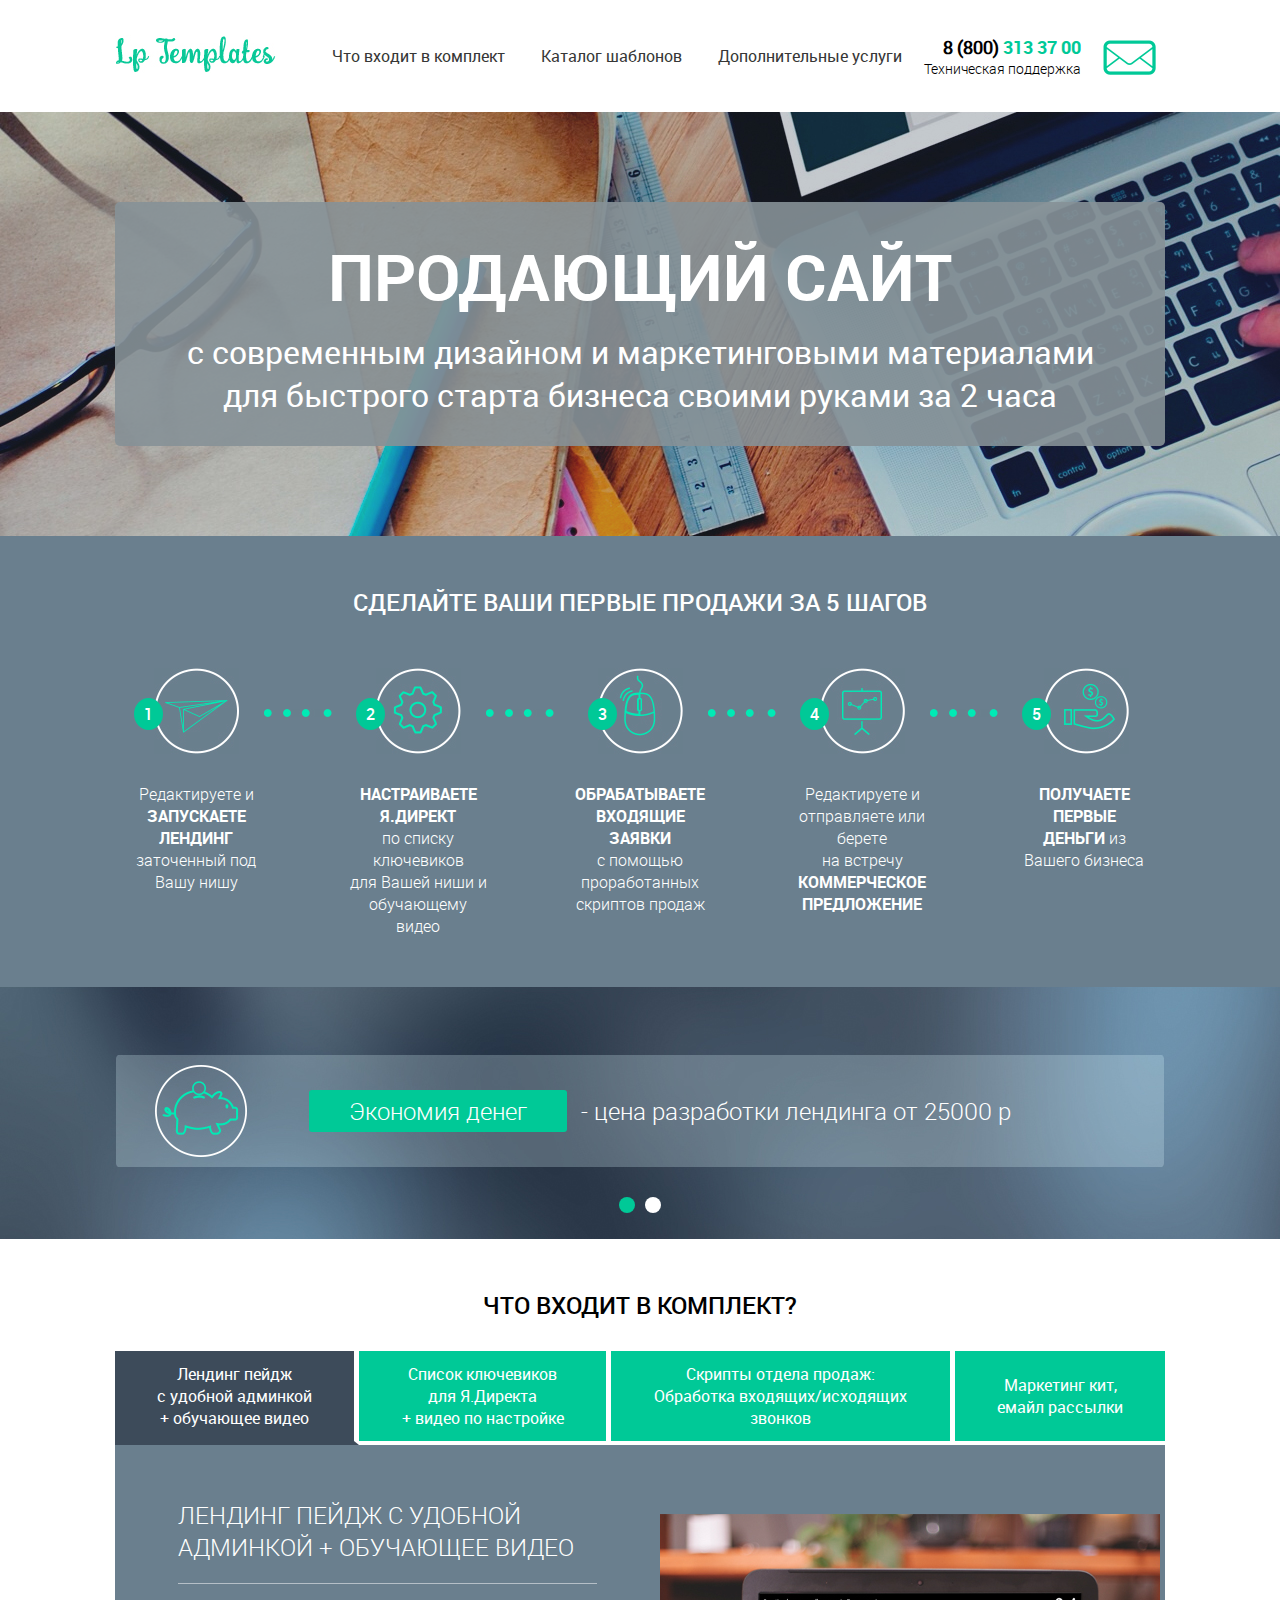
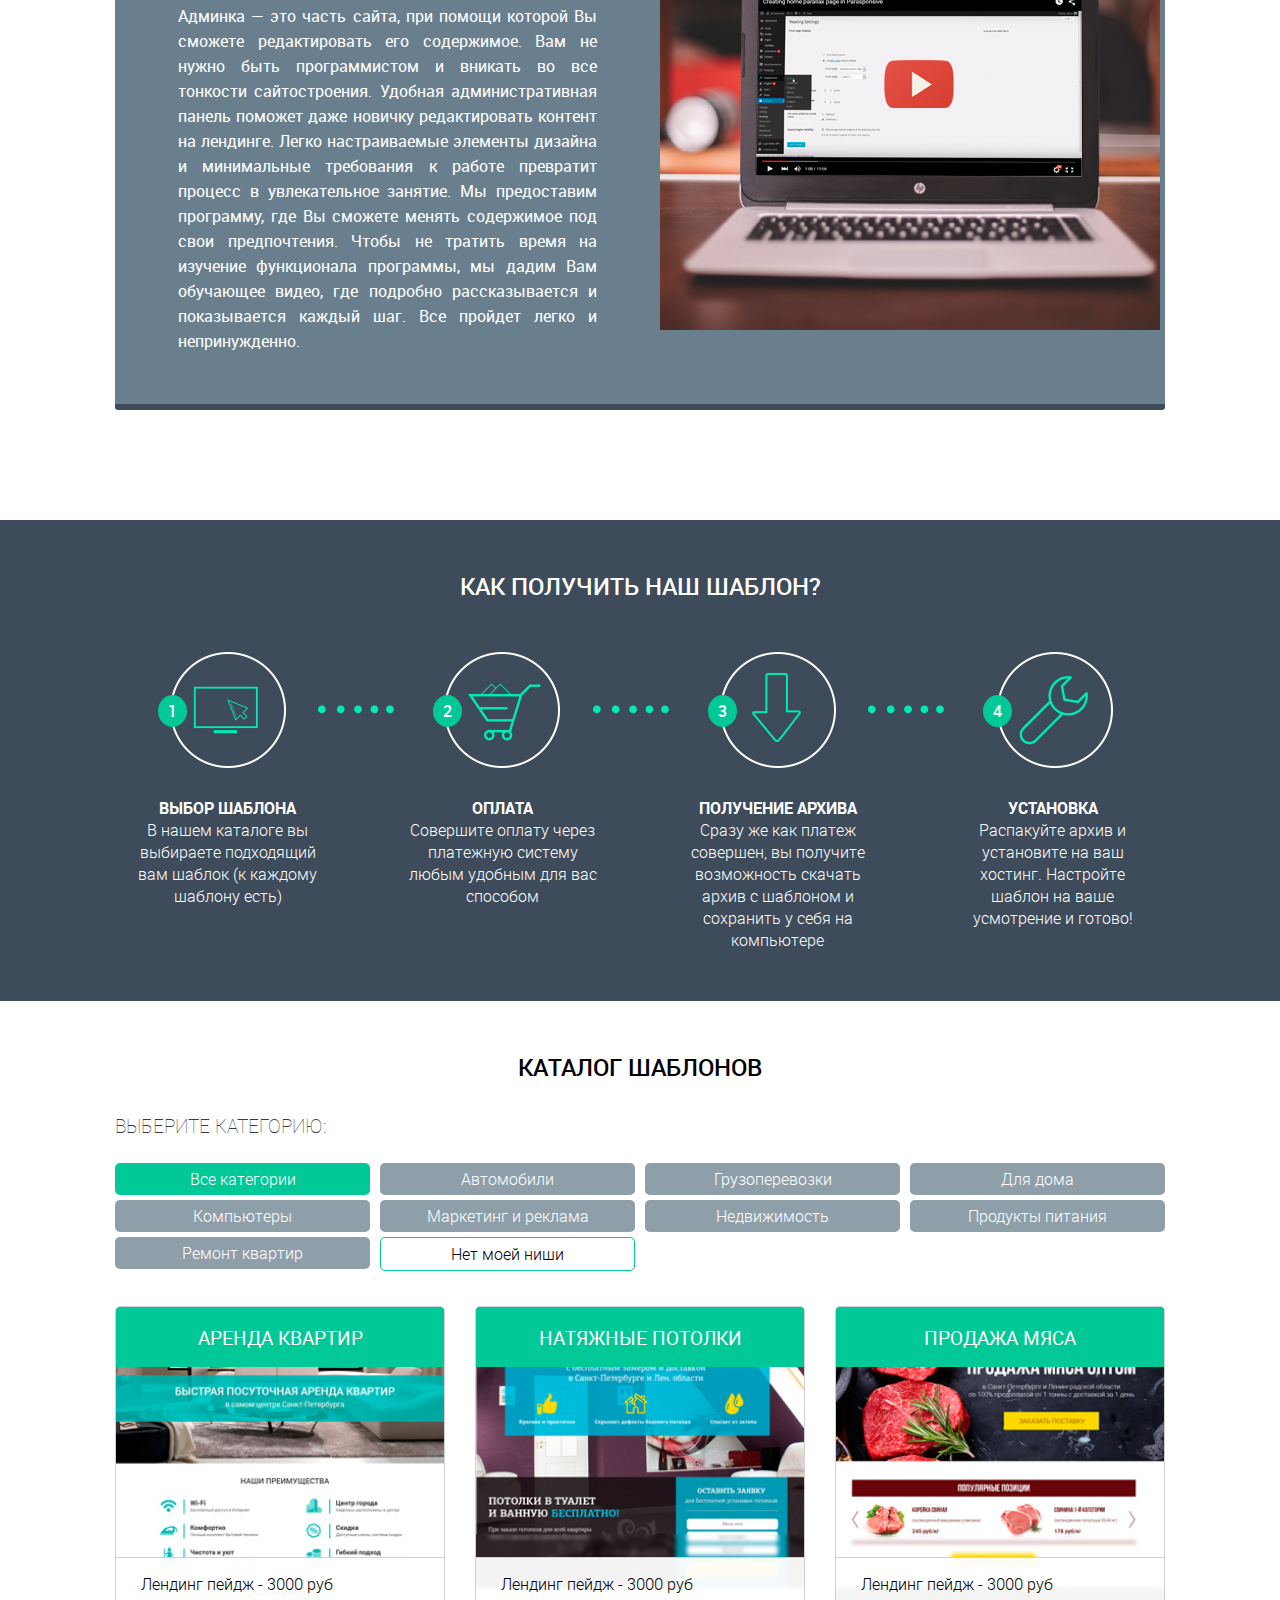
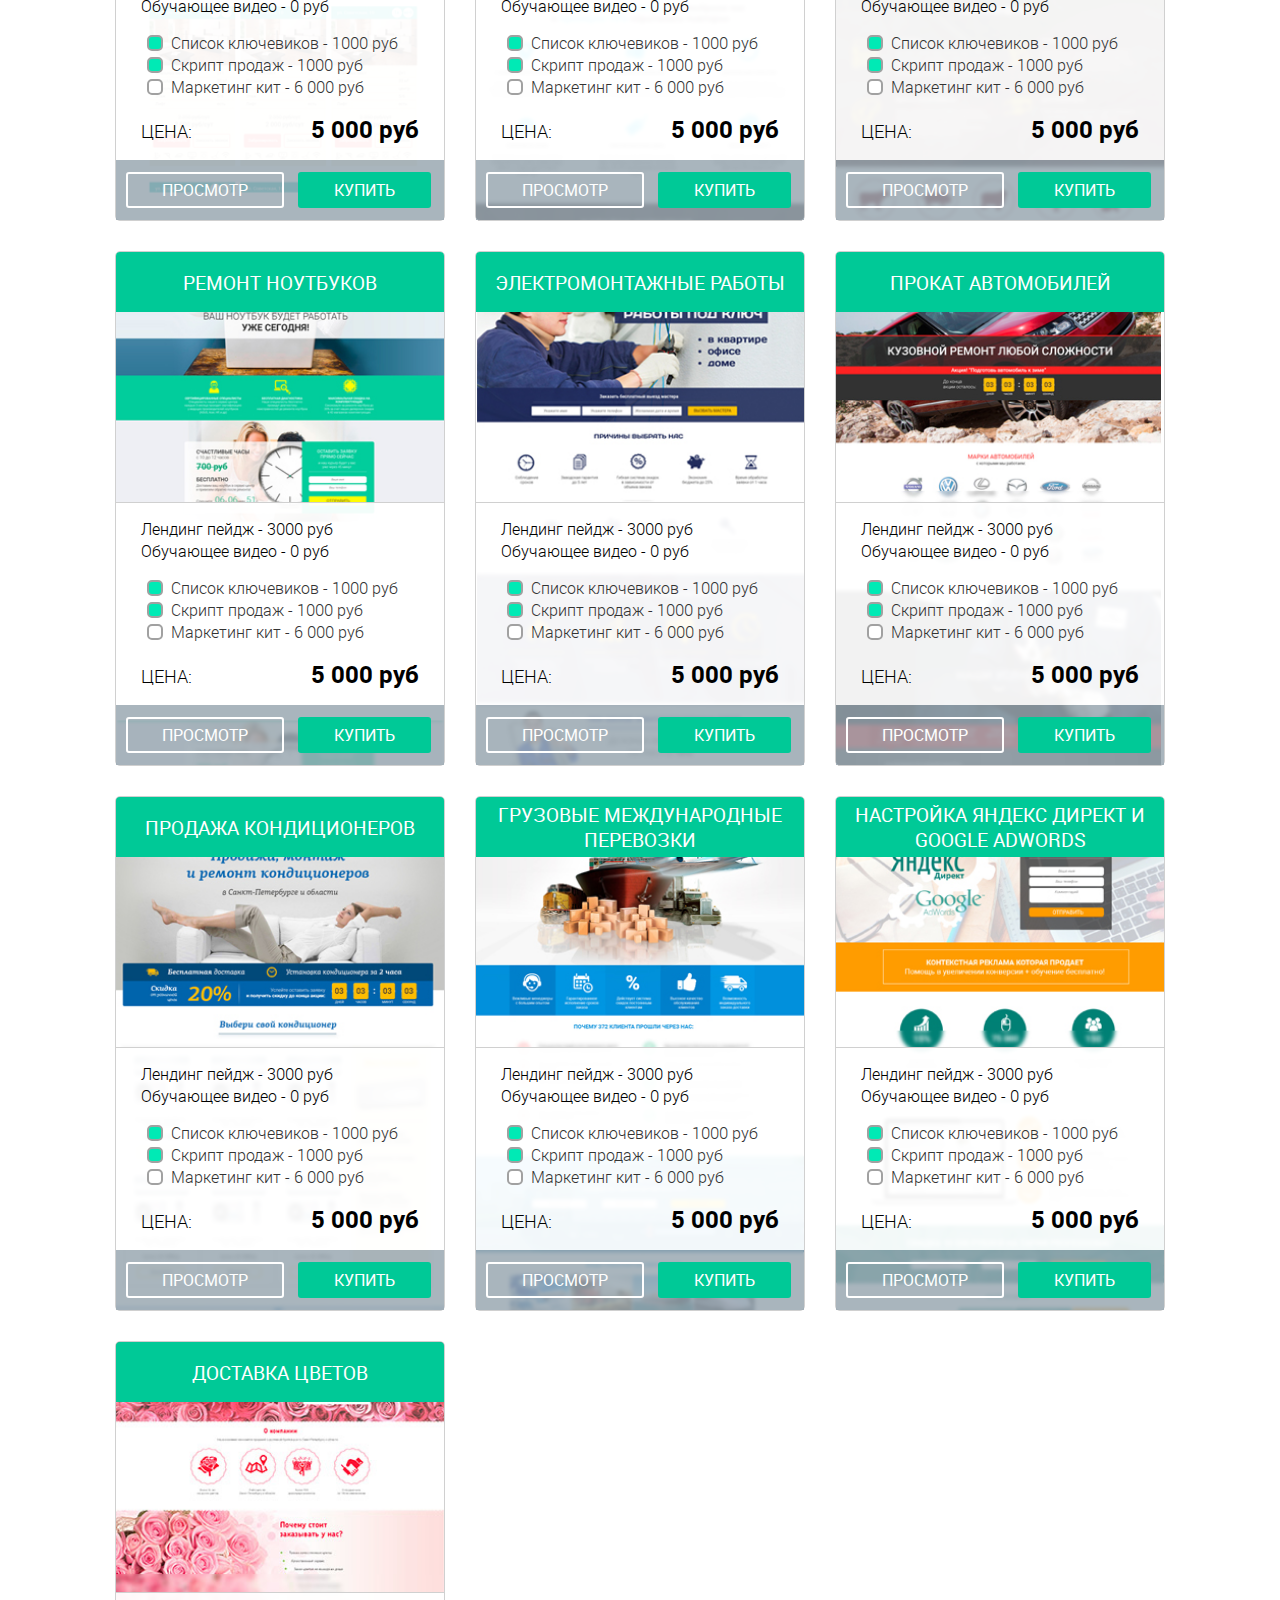
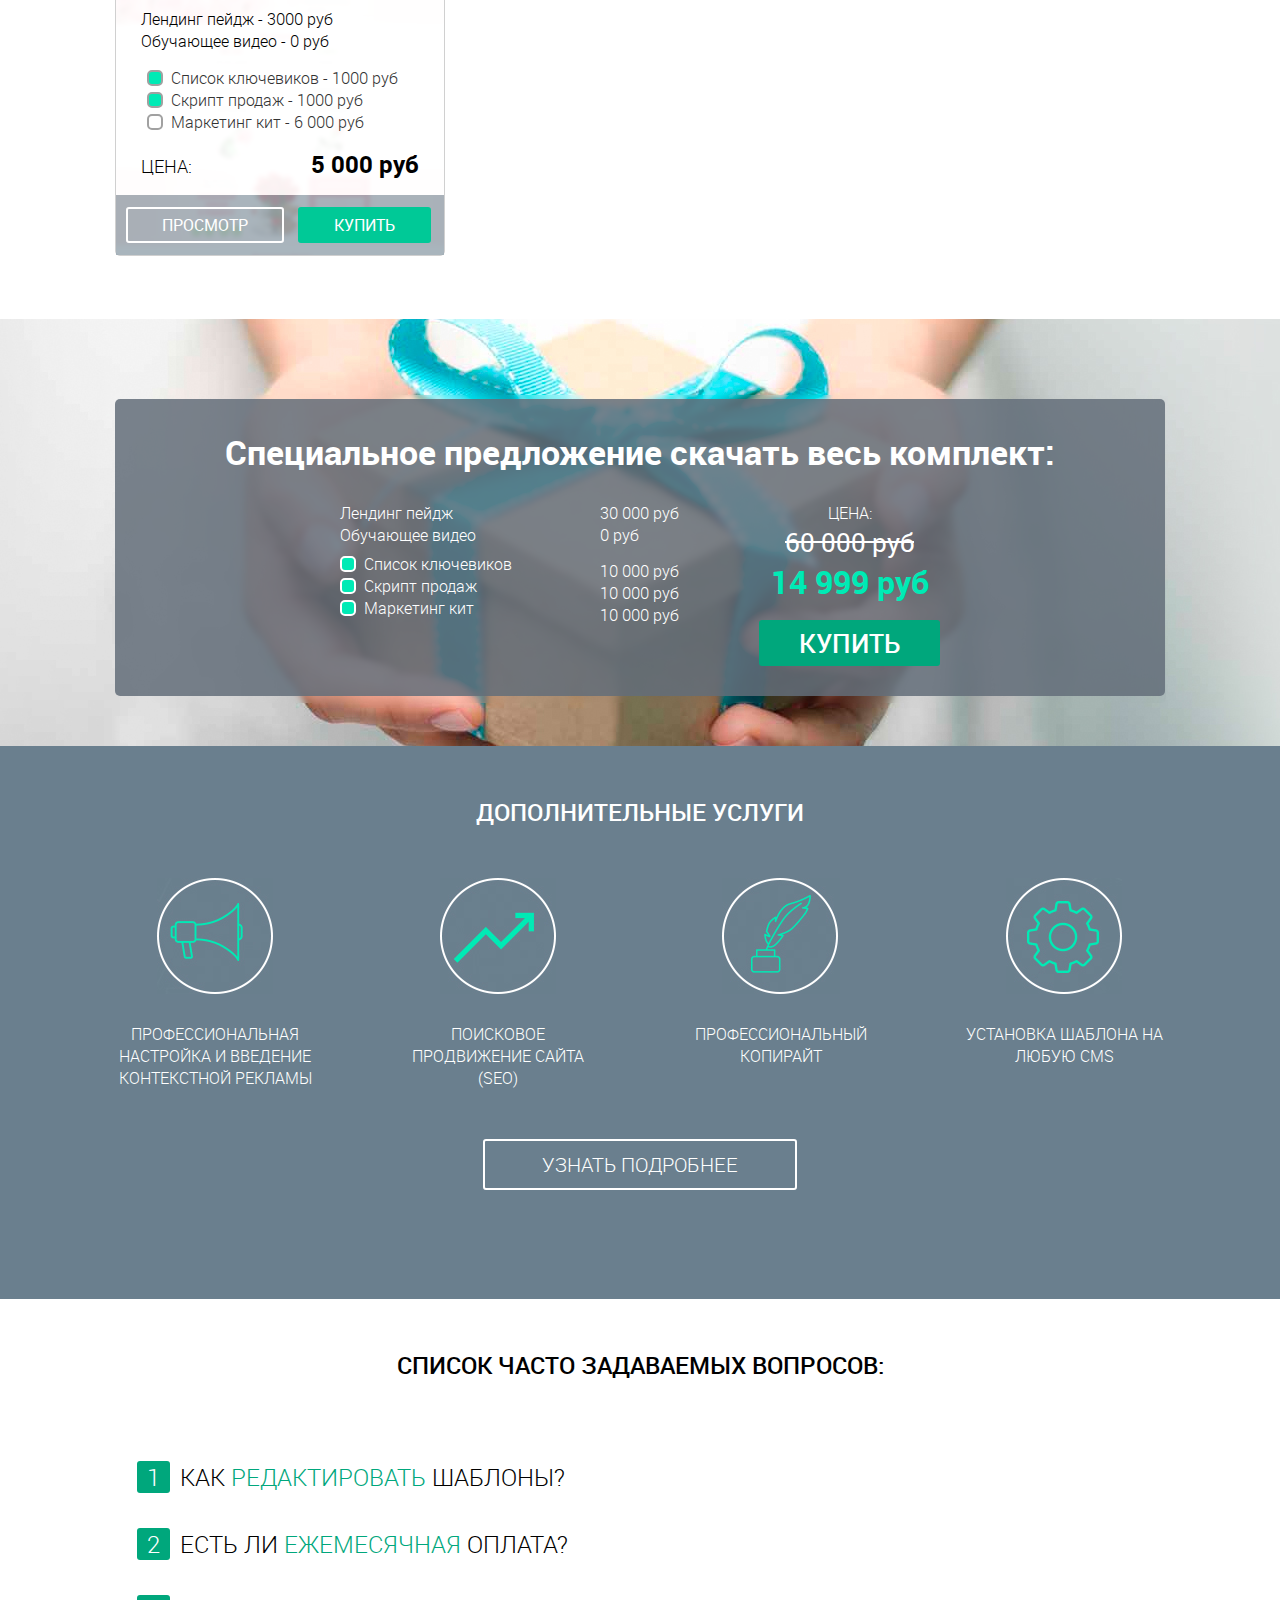
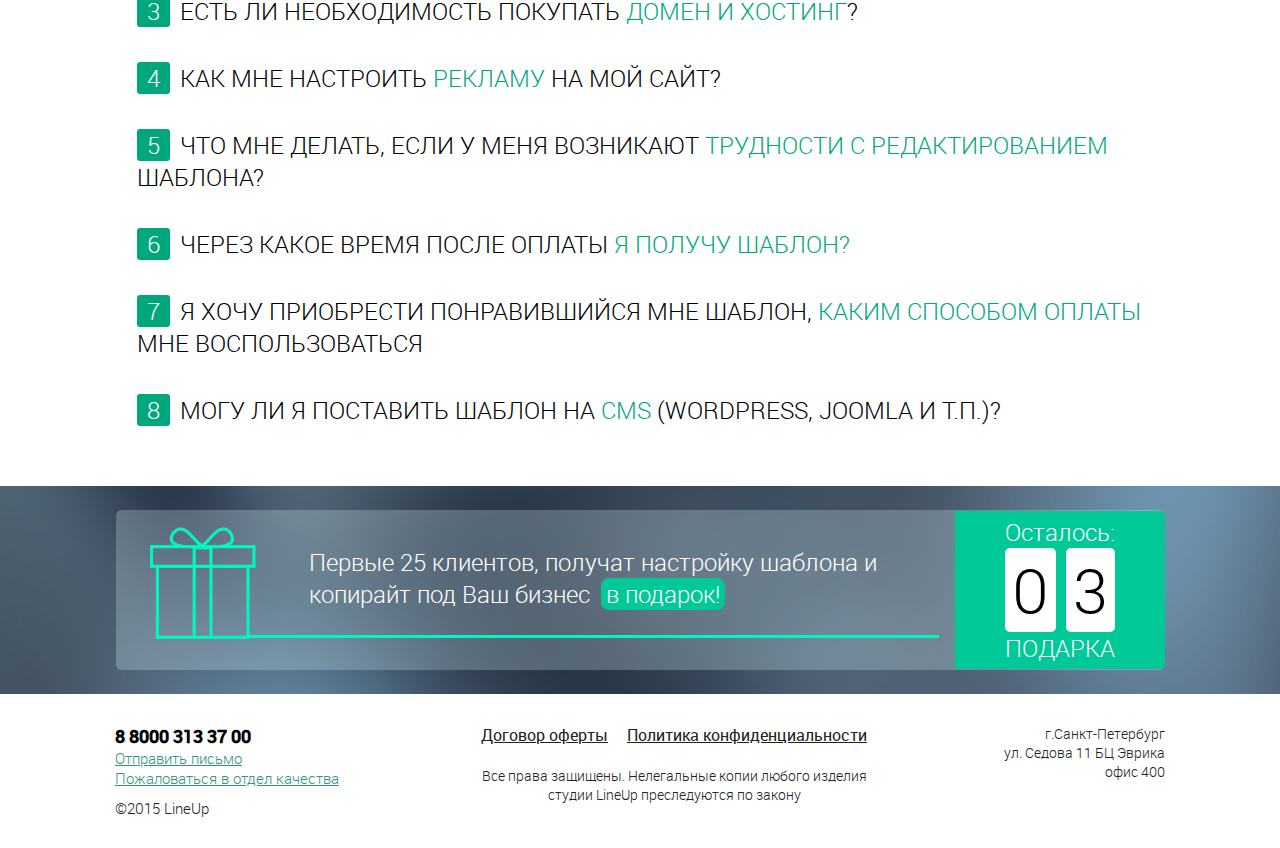
==== commit ffe1481c: "no message" ====
--- a/index.html
+++ b/index.html
@@ -260,9 +260,7 @@
 			  			</li>
 			  			<li>
 			  				<div class="content-video">
-			  					<a href="#">
 			  						<img style="margin-top:65px;" src="images/video.jpg">
-			  					</a>
 			  				</div>
 			  			</li>
 			  		</ul>		
@@ -279,9 +277,7 @@
 			  			</li>
 			  			<li>
 			  				<div class="content-video">
-			  					<a href="#">
 			  						<img style="margin-top:80px;" src="images/tab-key.jpg">
-			  					</a>
 			  				</div>
 			  			</li>
 			  		</ul>		
@@ -298,9 +294,7 @@
 			  			</li>
 			  			<li>
 			  				<div class="content-video">
-			  					<a href="#">
 			  						<img style="margin-top:100px;" src="images/tab-script.jpg">
-			  					</a>
 			  				</div>
 			  			</li>
 			  		</ul>		
@@ -309,19 +303,17 @@
 			  		<ul class="clearfix">
 			  			<li class="li-text">
 					  		<div class="b-h2 white bb">
-					  			<h2>ЛЕНДИНГ ПЕЙДЖ С УДОБНОЙ АДМИНКОЙ + ОБУЧАЮЩЕЕ ВИДЕО4</h2>
+					  			<h2>Маркетинг кит</h2>
 					  		</div>
 					  		<div class="tabs-p white">
 						  		<p>
-						  			Lorem ipsum dolor sit amet, consectetur adipiscing elit. Nulla quam velit, vulputate eu pharetra nec, mattis ac neque. Duis vulputate commodo lectus, ac blandit elit tincidunt id. Sed rhoncus, tortor sed eleifend tristique, tortor mauris molestie elit, et lacinia ipsum quam nec dui.  Ut vulputate eros sed felis sodales nec vulputate justo hendrerit. Vivamus varius pretium ligula, a aliquam odio euismod sit amet.
+						  			Маркетинг кит выступит в роли отличного продавца. Он представляет из себя набор продающих материалов, которые не только рекламируют товар/услугу, но и знакомят клиента с компанией или Вашей деятельностью, если Вы начинающий предприниматель, что обеспечивает доверительное отношение со стороны целевой аудитории. Наши специалисты подготовили для Вас эффективный шаблон Маркетинг кита с продающим дизайном и готовой структурой, где Вам достаточно лишь вписать свою информацию о компании. Это займет минимум времени. В Вашем распоряжении будет мощная презентация, что в результате гарантирует увеличение продаж и развитие бизнеса. 
 						  		</p>
 					  		</div>	
 			  			</li>
 			  			<li>
 			  				<div class="content-video">
-			  					<a href="#">
-			  						<img src="images/tab-kit.jpg">
-			  					</a>
+			  						<img style="margin-top:50px;" src="images/tab-kit.jpg">
 			  				</div>
 			  			</li>
 			  		</ul>		
@@ -460,7 +452,7 @@
 						<!-- <li data-cat="c-8"><a href="#">Праздники</a></li> -->
 						<li data-cat="c-9"><a href="#">Продукты питания</a></li>
 						<li data-cat="c-10"><a href="#">Ремонт квартир</a></li>
-						<li class="more fancy" data-block="#b-popup-detail"><a href="#">Нет моей ниши</a></li>
+						<li class="more new-popup1" data-block="#b-popup-nisha"><a href="#">Нет моей ниши</a></li>
 					</ul>
 				</div>
 			</div>
@@ -500,7 +492,7 @@
 										<a href="#" class="fancy watch white" data-block="#b-popup-detail" data-beforeShow="popup">ПРОСМОТР</a>
 									</li>
 									<li>
-										<a href="#" class="buy white fancy" data-block='#b-popup-1' data-template="arenda_kvartir_template" data-img="arenda" data-value="Аренда квартир" data-beforeShow="popup-buy" data-name="Шаблон">КУПИТЬ</a>
+										<a href="#" class="buy white fancy" data-block='#b-popup-1' data-template="arenda_kvartir" data-img="arenda" data-value="Аренда квартир" data-beforeShow="popup-buy" data-name="Шаблон">КУПИТЬ</a>
 									</li>
 								</ul>
 							</div>
@@ -821,6 +813,46 @@
 									</li>
 									<li>
 										<a href="#" class="buy white fancy" data-block="#b-popup-1" data-img="direct" data-value="Настройка яндекс директ и google adwords" data-beforeShow="popup-buy" data-name="Шаблон">КУПИТЬ</a>
+									</li>
+								</ul>
+							</div>
+						</div>
+					</li>
+					<li class="c-all c-5">
+						<div class="example-page ep10">
+							<div class="page-head white">
+								<a href="#"><h3 class="white">ДОСТАВКА ЦВЕТОВ</h3></a>
+							</div>
+							<div class="page-price black clearfix">
+								<p>
+									Лендинг пейдж - 3000 руб
+									<br>
+									Обучающее видео - 0 руб
+								</p>
+								<label class="active">
+									Список ключевиков - 1000 руб
+									<input data-id="key-1" data-price="1" class="category-checkbox" type="checkbox" name="pack[]" value="Список ключевиков" checked>
+								</label>
+								<label class="active">
+									Скрипт продаж - 1000 руб
+									<input data-id="script-1" data-price="1" class="category-checkbox" type="checkbox" name="pack[]" value="Скрипт продаж" checked>
+								</label>
+								<label>
+									Маркетинг кит - 6 000 руб
+									<input data-id="kit-1" data-price="6" class="category-checkbox" type="checkbox" name="pack[]" value="Маркетинг кит">
+								</label>
+								<ul class="clearfix">
+									<li class="text-left">ЦЕНА:</li>
+									<li class="text-right"><span class="template-price">5</span> 000 руб</li>
+								</ul>
+							</div>
+							<div class="page-button">
+								<ul>
+									<li>
+										<a href="#" class="fancy watch white" data-block="#b-popup-detail" data-beforeShow="popup">ПРОСМОТР</a>
+									</li>
+									<li>
+										<a href="#" class="buy white fancy" data-block="#b-popup-1" data-img="flower" data-value="Доставка цветов" data-beforeShow="popup-buy" data-name="Шаблон">КУПИТЬ</a>
 									</li>
 								</ul>
 							</div>
@@ -937,7 +969,7 @@
 						</div>
 					</li>
 				</ul>
-				<a class="know_more" href="#">УЗНАТЬ ПОДРОБНЕЕ</a>
+				<a class="know_more new-popup1" data-block="#b-popup-know-detail" href="#">УЗНАТЬ ПОДРОБНЕЕ</a>
 			</div>
 				
 		</div>
@@ -948,41 +980,37 @@
 				<h2>СПИСОК ЧАСТО ЗАДАВАЕМЫХ ВОПРОСОВ:</h2>
 			</div>
 			<div class="b10-content" id="accordion">
-				<h3 class="question"><span class="number-question">1</span> КАК <span>РЕДАКТИРУЮТСЯ</span> ШАБЛОНЫ?</h3>
+				<h3 class="question"><span class="number-question">1</span> КАК <span>РЕДАКТИРОВАТЬ</span> ШАБЛОНЫ?</h3>
 				<div class="answer">
-					Нет. Вы платите один раз, и пользуетесь постоянно. Никаких больше оплат не нужно.
-				</div>
-				<h3 class="question"><span class="number-question">2</span> НУЖНО ЛИ <span>платить</span> за ШАБЛОНЫ <span>ЕЖЕМЕСяЧНО</span>?</h3>
+					Для редактирование шаблона мы предоставляем программу Web Builder с подробной видео инструкцией. В этой программе Вы сможете легко и быстро адаптировать лендинг под Ваш продукт или услугу.<br>Вам достаточно открыть шаблон в программе и он уже готов к редактированию, вы можете изменять картинки, блоки, текст и даже фон просто нажав на нужный элемент двойным кликом мышки. Представьте, всего лишь около одного часа и у Вас уже готовая продающая страница, заточенная под Ваш продукт или услугу.
+				</div>
+				<h3 class="question"><span class="number-question">2</span> ЕСТЬ ЛИ <span>ЕЖЕМЕСЯЧНАЯ</span> ОПЛАТА?</h3>
 				<div class="answer">
-					НЕТ. Вы ПЛАТИТЕ ОДИН РАЗ, И ПОЛЬЗУЕТЕСЬ ПОСТОЯННО. НИКАКИХ БОЛЬШЕ ОПЛАТ НЕ НУЖНО.
-				</div>
-				<h3 class="question"><span class="number-question">3</span> НУЖЕН ЛИ СВОЙ <span>ДОМЕН И ХОСТИНГ?</span></h3>
+					Нет. Оплата производится единовременно, после чего Вы можете использовать шаблон столько, сколько посчитаете нужным.
+				</div>
+				<h3 class="question"><span class="number-question">3</span> ЕСТЬ ЛИ НЕОБХОДИМОСТЬ ПОКУПАТЬ <span>ДОМЕН И ХОСТИНГ</span>?</h3>
 				<div class="answer">
-					НЕТ. Вы ПЛАТИТЕ ОДИН РАЗ, И ПОЛЬЗУЕТЕСЬ ПОСТОЯННО. НИКАКИХ БОЛЬШЕ ОПЛАТ НЕ НУЖНО.
-				</div>
-				<h3 class="question"><span class="number-question">4</span> <span>СКОЛЬКО САЙТОВ</span> Я СМОГУ СДЕЛАТЬ ИСПОЛЬЗУЯ ШАБЛОНЫ?</h3>
+					Да, для этого Вам потребуется отдельная регистрация. Хотим обратить Ваше внимание на то, что доменное имя и хостинг необходимы для любого сайта. В среднем стоимость хостинга составляет от 400 р./год, а домена от 99 р./год.<br>На самом деле зарегистрировать домен и хостинг легко, но если вдруг у Вас возникнут какие-то трудности, Вы можете написать нам в онлайн чат на сайте <a href="http://lptemplates.ru/">lptemplates.ru</a> или в службу тех. поддержки: <a href="mailto:support@lptemplates.ru">support@lptemplates.ru</a>
+				</div>
+				<h3 class="question"><span class="number-question">4</span> КАК МНЕ НАСТРОИТЬ <span>РЕКЛАМУ</span> НА МОЙ САЙТ?</h3>
 				<div class="answer">
-					НЕТ. Вы ПЛАТИТЕ ОДИН РАЗ, И ПОЛЬЗУЕТЕСЬ ПОСТОЯННО. НИКАКИХ БОЛЬШЕ ОПЛАТ НЕ НУЖНО.
-				</div>
-				<h3 class="question"><span class="number-question">5</span> <span>КАК ЗАПУСТИТЬ РЕКЛАМУ</span> НА СДЕЛАННЫЙ МНОЮ САЙТ?</h3>
+					Мы продумали за Вас и этот этап, в комплекте Вы получите подробную видео инструкцию о том, как настроить рекламу самостоятельно. Более того мы уже сделали за Вас самую тяжелую работу, вместе с шаблоном Вы получаете список, включающий не менее 100 ключевых слов, подобранных специально под Вашу нишу.
+				</div>
+				<h3 class="question"><span class="number-question">5</span> ЧТО МНЕ ДЕЛАТЬ, ЕСЛИ У МЕНЯ ВОЗНИКАЮТ <span>ТРУДНОСТИ С РЕДАКТИРОВАНИЕМ</span> ШАБЛОНА?</h3>
 				<div class="answer">
-					НЕТ. Вы ПЛАТИТЕ ОДИН РАЗ, И ПОЛЬЗУЕТЕСЬ ПОСТОЯННО. НИКАКИХ БОЛЬШЕ ОПЛАТ НЕ НУЖНО.
-				</div>
-				<h3 class="question"><span class="number-question">6</span> ЕСЛИ У МЕНЯ ВДРУГ ВОЗНИКНУТ <span>ТРУДНОСТИ В РЕДАКТИРОВАНИИ,</span> ВЫ МНЕ ПОМОЖЕТЕ?</h3>
+					Повторяем, если у Вас возникнут какие-либо трудности с редактированием шаблона на любом этапе, Вы всегда можете обратиться в нашу службу тех. поддержки: <a href="mailto:support@lptemplates.ru">support@lptemplates.ru</a>
+				</div>
+				<h3 class="question"><span class="number-question">6</span> ЧЕРЕЗ КАКОЕ ВРЕМЯ ПОСЛЕ ОПЛАТЫ <span>Я ПОЛУЧУ ШАБЛОН?</span></h3>
 				<div class="answer">
-					НЕТ. Вы ПЛАТИТЕ ОДИН РАЗ, И ПОЛЬЗУЕТЕСЬ ПОСТОЯННО. НИКАКИХ БОЛЬШЕ ОПЛАТ НЕ НУЖНО.
-				</div>
-				<h3 class="question"><span class="number-question">7</span> КОГДА ПОСЛЕ ПОКУПКИ <span>Я ПОЛУЧУ ШАБЛОНЫ?</span></h3>
+					Сразу после оплаты шаблон со всеми комплектующими автоматически отправляется на указанный Вами e-mail.
+				</div>
+				<h3 class="question"><span class="number-question">7</span> Я ХОЧУ ПРИОБРЕСТИ ПОНРАВИВШИЙСЯ МНЕ ШАБЛОН, <span>КАКИМ СПОСОБОМ ОПЛАТЫ</span> МНЕ ВОСПОЛЬЗОВАТЬСЯ</h3>
 				<div class="answer">
-					Сразу после оплаты Вас автоматически перенаправит на страницу скачивания.<br>А так же в течении 5 минут после оплаты, ссылка на страницу скачивания придет на указанный Вами e-mail.
-				</div>
-				<h3 class="question"><span class="number-question">8</span> Я ХОЧУ ПРИОБРЕСТИ ЭТОТ НАБОР, <span>КАКИМ СПОСОБОМ Я МОГУ ОПЛАТИТЬ</span> ШАБЛОНЫ LANDING PAGE?</h3>
+					Все просто, Вы нажимаете на кнопку «КУПИТЬ» и следуете подсказкам на экране. Когда откроется окно платежной системы, у Вас будет возможность выбрать наиболее удобный для Вас способ оплаты. Сразу после оплаты шаблон со всеми комплектующими автоматически отправляется на указанный Вами e-mail.
+				</div>
+				<h3 class="question"><span class="number-question">8</span> МОГУ ЛИ Я ПОСТАВИТЬ ШАБЛОН НА <span>CMS</span> (WORDPRESS, JOOMLA И Т.П.)?</h3>
 				<div class="answer">
-					НЕТ. Вы ПЛАТИТЕ ОДИН РАЗ, И ПОЛЬЗУЕТЕСЬ ПОСТОЯННО. НИКАКИХ БОЛЬШЕ ОПЛАТ НЕ НУЖНО.
-				</div>
-				<h3 class="question"><span class="number-question">9</span> НА ВОРДПРЕС (ДЖУМЛУ ИЛИ КАКОЙ-ЛИБО ДРУГОЙ <span>ДВИЖОК</span> ИХ МОЖНО ПОСТАВИТЬ?</h3>
-				<div class="answer">
-					НЕТ. Вы ПЛАТИТЕ ОДИН РАЗ, И ПОЛЬЗУЕТЕСЬ ПОСТОЯННО. НИКАКИХ БОЛЬШЕ ОПЛАТ НЕ НУЖНО.
+					Конечно, у Вас есть возможность прукрутить Ваш сайт к любой cms, потому что шаблоны идут как отдельные страницы, которые очень легко редактировать с помощью идущей в комплекте программы Web Builder.<br>Если у Вас возникнут какие-то вопросы, Вы всегда можете написать нам в онлайн чат на сайте <a href="http://lptemplates.ru/">lptemplates.ru</a> или в службу тех. поддержки: <a href="mailto:support@lptemplates.ru">support@lptemplates.ru</a>
 				</div>
 			</div>
 		</div>
@@ -1073,20 +1101,17 @@
 								<li><a href="#popup-tab-4">Маркетинг кит</a></li>
 							</ul>
 							<div class="popup-tabs-content clearfix" id="popup-tab-1">
-								<img class="left" src="images/popup-pc.jpg">
-								<p>1Lorem ipsum dolor sit amet, consectetur adipiscing elit, sed do eiusmod tempor incididunt ut labore et dolore magna aliqua. Ut enim ad minim veniam, quis nostrud exercitation ullamco laboris nisi ut aliquip<br><br>ex ea commodo consequat. Duis aute irure dolor in reprehenderit in voluptate velit esse cillum dolore eu fugiat nulla pariatur.</p>
+								<!-- <img class="left" src="images/popup-pc.jpg"> -->
+								<p>Админка — это часть сайта, при помощи которой Вы сможете редактировать его содержимое. Вам не нужно быть программистом и вникать во все тонкости сайтостроения. Удобная административная панель поможет даже новичку редактировать контент на лендинге. Легко настраиваемые элементы дизайна и минимальные требования к работе превратят процесс в увлекательное занятие. Мы предоставим программу, где Вы сможете менять содержимое под свои предпочтения. Чтобы не тратить время на изучение функционала программы, мы дадим Вам обучающее видео, где подробно рассказывается и показывается каждый шаг. Все пройдет легко и непринужденно.</p>
 							</div>
 							<div class="popup-tabs-content clearfix" id="popup-tab-2">
-								<img class="left" src="images/popup-pc.jpg">
-								<p>2Lorem ipsum dolor sit amet, consectetur adipiscing elit, sed do eiusmod tempor incididunt ut labore et dolore magna aliqua. Ut enim ad minim veniam, quis nostrud exercitation ullamco laboris nisi ut aliquip<br><br>ex ea commodo consequat. Duis aute irure dolor in reprehenderit in voluptate velit esse cillum dolore eu fugiat nulla pariatur.</p>
+								<p>Контекстная реклама Яндекс.Директ является наиболее выгодной и эффективной. Это мощный инструмент для раскрутки сайта и увеличения продаж. Настроить ее несложно, если знать каждый шаг. И чтобы реклама принесла наибольшее число целевых клиентов, нужны эффективные поисковые запросы. Вы получите список ключевиков, профессионально подобранный нашими директологами и нацеленный именно на Вашу публику. От этого напрямую зависит успех рекламной компании и экономия бюджета. Также мы предоставим обучающее видео, где Вы сможете вместе с инструктором шаг за шагом настроить рекламу, которая приведет на Ваш сайт только заинтересованных потенциальных клиентов, готовых совершить целевое действие.</p>
 							</div>
 							<div class="popup-tabs-content clearfix" id="popup-tab-3">
-								<img class="left" src="images/popup-pc.jpg">
-								<p>3Lorem ipsum dolor sit amet, consectetur adipiscing elit, sed do eiusmod tempor incididunt ut labore et dolore magna aliqua. Ut enim ad minim veniam, quis nostrud exercitation ullamco laboris nisi ut aliquip<br><br>ex ea commodo consequat. Duis aute irure dolor in reprehenderit in voluptate velit esse cillum dolore eu fugiat nulla pariatur.</p>
+								<p>Отдел продаж — это ключевой момент в бизнесе. От того, как он функционирует, зависит доходность, рост и развитие Вашей компании. Мы предоставим работающие и продающие скрипты, по которым Вы сможете подвести потенциальных клиентов к закрытию сделки, даже если Вы только начали свой бизнес и у Вас еще нет сотрудников. Несколько скриптов, проработанных до мелких деталей с различными ответами и возможностью убедить клиента в сотрудничестве, даже при его первичном отказе. Разработаны для холодных звонков, назначения встреч, повторных продаж, акций, входящих заявок и т. д.</p>
 							</div>
 							<div class="popup-tabs-content clearfix" id="popup-tab-4">
-								<img class="left" src="images/popup-pc.jpg">
-								<p>4Lorem ipsum dolor sit amet, consectetur adipiscing elit, sed do eiusmod tempor incididunt ut labore et dolore magna aliqua. Ut enim ad minim veniam, quis nostrud exercitation ullamco laboris nisi ut aliquip<br><br>ex ea commodo consequat. Duis aute irure dolor in reprehenderit in voluptate velit esse cillum dolore eu fugiat nulla pariatur.</p>
+								<p>Маркетинг кит выступит в роли отличного продавца. Он представляет из себя набор продающих материалов, которые не только рекламируют товар/услугу, но и знакомят клиента с компанией или Вашей деятельностью, если Вы начинающий предприниматель, что обеспечивает доверительное отношение со стороны целевой аудитории. Наши специалисты подготовили для Вас эффективный шаблон Маркетинг кита с продающим дизайном и готовой структурой, где Вам достаточно лишь вписать свою информацию о компании. Это займет минимум времени. В Вашем распоряжении будет мощная презентация, что в результате гарантирует увеличение продаж и развитие бизнеса.</p>
 							</div>
 						</div>
 						<div class="popup-checkbox clearfix">
@@ -1120,7 +1145,7 @@
 				<h4>Чтобы мы могли отправить Вам шаблон</h4>
 				<form action="kitsend.php" method="POST" id="b-form-1" data-block="#b-popup-2">
 					<div class="b-popup-form">
-						<input type="email" id="email" name="email" required/>
+						<input type="email" id="email" name="email" required placeholder="mail@mail.ru"/>
 						<input type="hidden" name="subject" value="Заказ шаблона"/>
 						<input type="hidden" name="kit" class="b-kit-input"/>
 						<input type="hidden" name="price" class="b-price-input"/>
@@ -1154,6 +1179,44 @@
 				<input type="submit" class="b-orange-butt" onclick="$.fancybox.close(); return false;" value="Закрыть">
 			</div>
 		</div>
+
+		<div id="b-popup-nisha">
+			<div class="for_all new-popup">
+				<h3>Не нашли свою нишу?</h3>
+				<h4>Оставьте заявку и мы бесплатно проработаем шаблон для этой ниши за 4 дня и добавим на сайт</h4>
+				<form action="kitsend.php" method="POST" id="b-form-1" data-block="#b-popup-2">
+					<div class="b-popup-form">
+						<input type="text" name="1" required placeholder="Ниша"/>
+						<input type="hidden" name="1-name" value="Ниша"/>
+						<input type="text" name="email" required placeholder="E-mail"/>
+						<input type="hidden" name="subject" value="Поиск нишы"/>
+						<input type="submit" class="buy ajax b-orange-butt" value="Отправить">
+					</div>
+				</form>
+			</div>
+		</div>
+		<div id="b-popup-know-detail">
+			<div class="for_all new-popup detail">
+				<h4>Оставьте заявку и мы свяжемся с Вами для уточнения деталей:</h4>
+				<form action="kitsend.php" method="POST" id="b-form-1" data-block="#b-popup-2">
+					<div class="b-popup-form">
+						<input type="text" name="name" required placeholder="Ваше имя"/>
+						<input type="text" name="email" required placeholder="E-mail"/>
+						<h5>Выберите:</h5>
+						<input id="detail-1" type="checkbox" name="detail[]" value="Профессиональная настройка и ведение контекстной рекламы" checked>	
+						<label for="detail-1">Профессиональная настройка и ведение контекстной рекламы</label>
+						<input id="detail-2" type="checkbox" name="detail[]" value="Поисковое продвижение сайта (SEO)">	
+						<label for="detail-2">Поисковое продвижение сайта (SEO)</label>
+						<input id="detail-3" type="checkbox" name="detail[]" value="Профессиональный копирайт">	
+						<label for="detail-3">Профессиональный копирайт</label>
+						<input id="detail-4" type="checkbox" name="detail[]" value="Установка шаблона на любую CMS">	
+						<label for="detail-4">Установка шаблона на любую CMS</label>
+						<input type="hidden" name="subject" value="Уточнение деталей"/>
+						<input type="submit" class="buy ajax b-orange-butt" value="Отправить">
+					</div>
+				</form>
+			</div>
+		</div> 
 	</div>
 </body>
 </html>--- a/css/layout.css
+++ b/css/layout.css
@@ -495,6 +495,10 @@
 	}
 	.ep9 {
 		background: url(../images/b7_fon9.jpg) no-repeat;
+		background-position: center;
+	}
+	.ep10 {
+		background: url(../images/b7_fon10.jpg) no-repeat;
 		background-position: center;
 	}
 	.page-head {
@@ -991,12 +995,17 @@
 				}
 		.b-popup > .right .popup-tabs-content {
 
-padding: 37px 40px 32px 20px;
+padding: 37px 25px 32px 20px;
 
 margin-right: 1px;
 
 background-color: #fff;
 
+max-height: 216px;
+
+overflow: auto;
+
+box-sizing: border-box;
 }
 			.b-popup > .right .popup-tabs-content img{
 			
@@ -1094,8 +1103,7 @@
 	display: none !important;
 }
 input.error,textarea.error{
-	border: 1px solid #ff636b !important;
-	color: #ff636b;
+	border: 1px solid red !important;
 }
 .fancybox-inner{
 	overflow: visible !important;
@@ -1149,3 +1157,108 @@
 		text-align:left;
 		margin-bottom:20px;
 	}
+
+.fancybox-skin {
+	background: none;
+}
+.new-popup {
+	width: 375px;
+	box-sizing: border-box;
+	border-radius: 12px;
+	box-shadow: inset 0px 0px 0px 10px rgba(255,255,255,0.4);
+	background-image: url("../images/back-new-popup.jpg");
+	background-size: cover;
+	padding: 42px;
+	text-align: center;
+}
+	.new-popup h3{
+		font-size: 24px;
+		font-family: "robotomedium";
+		color: rgb(255, 255, 255);
+		line-height: 1.2;
+		margin-bottom: 29px;
+	}
+	.new-popup h4{
+		font-size: 18px;
+		font-family: "robotothin";
+		color: rgb(255, 255, 255);
+		line-height: 1.2;
+		padding-bottom: 32px;
+		border-bottom: 1px solid #fff;
+	}
+	.new-popup .b-popup-form{
+		margin: 34px 0 12px;
+	}
+	.new-popup .b-popup-form input[type=text]{
+		border-radius: 5px;
+		width: 277px;
+		border: 1px solid #fff;
+		box-sizing: border-box;
+		padding: 6px 0;
+		margin-bottom: 7px;
+		text-align: center;
+		font-size: 16px;
+		font-family: "robotolight";
+	}
+	.new-popup .b-popup-form input[type=submit]{		
+		width: 277px;				
+		font-size: 20px;				
+		font-family: "robotolight";				
+		margin-left: 0;				
+		border-radius: 8px;				
+		margin-top: 14px;				
+		text-transform: uppercase; 				
+		padding: 7px 0px;				
+		display: inline-block;				
+		color: #fff;
+		cursor: pointer;
+	}
+.new-popup.detail {
+	width: 407px;
+}
+	.new-popup.detail h5{
+		font-size: 18px;
+		font-family: "robotothin";
+		color: rgb(255, 255, 255);
+		line-height: 1.2;
+		text-align: left;
+		margin-top: 19px;
+		margin-bottom: 24px;
+	}
+	.new-popup.detail input[type="checkbox"] {
+		display: none;
+	}
+	.new-popup.detail label {
+		font-size: 16px;
+		font-family: "robotothin";
+		color: rgb(255, 255, 255);
+		line-height: 1.25;
+		display: block;
+		position: relative;
+		padding-left: 43px;
+		margin-bottom: 9px;
+		cursor: pointer;
+		text-align: left;
+	}
+		.new-popup.detail label:before {
+			position: absolute;
+			font-size: 0;
+			content: "";
+			width: 18px;
+			height: 18px;
+			background:none;
+			border: 1px solid #fff;
+			left: 5px;
+			top: 0px;
+			border-radius: 4px;
+		}
+		.new-popup.detail input:checked + label:before {
+			background-color: #00eab5;
+		}
+	.new-popup.detail .b-popup-form input[type=submit] {
+	    margin-top: 40px;
+	}
+
+
+
+
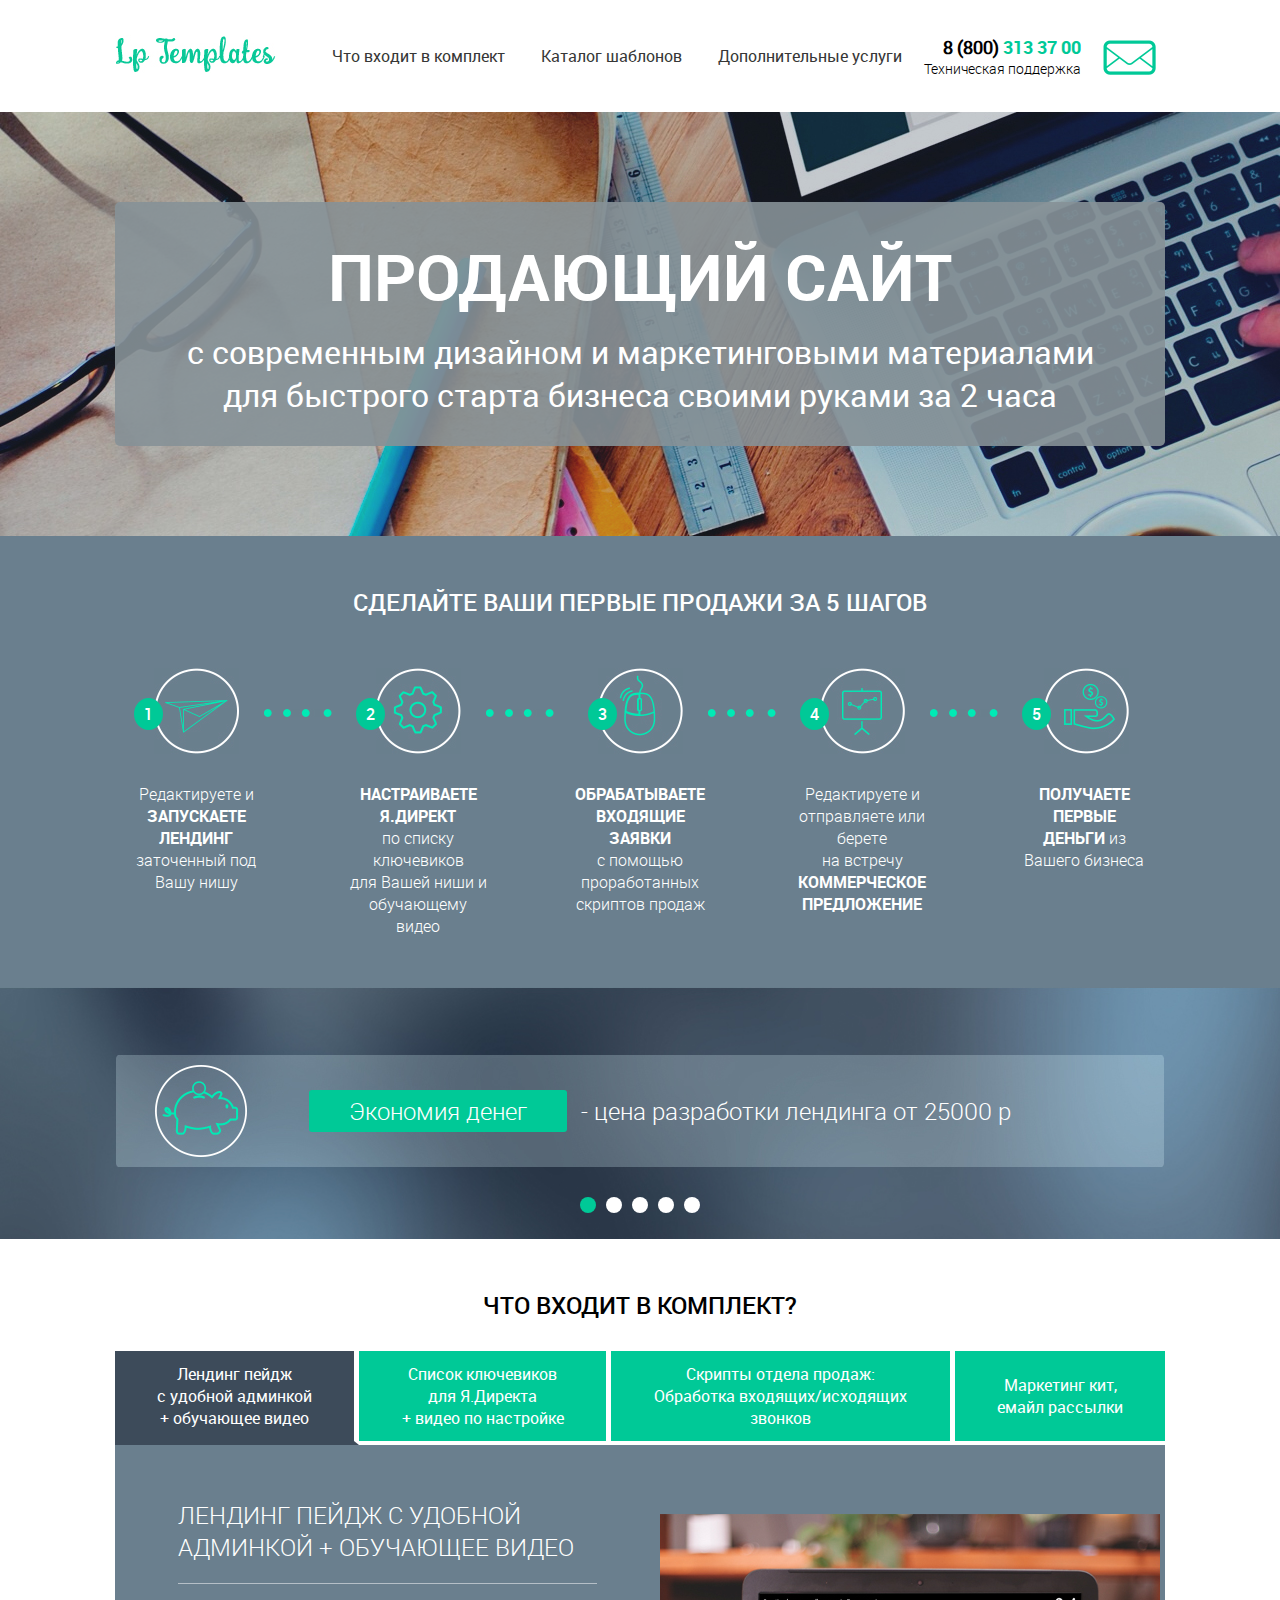
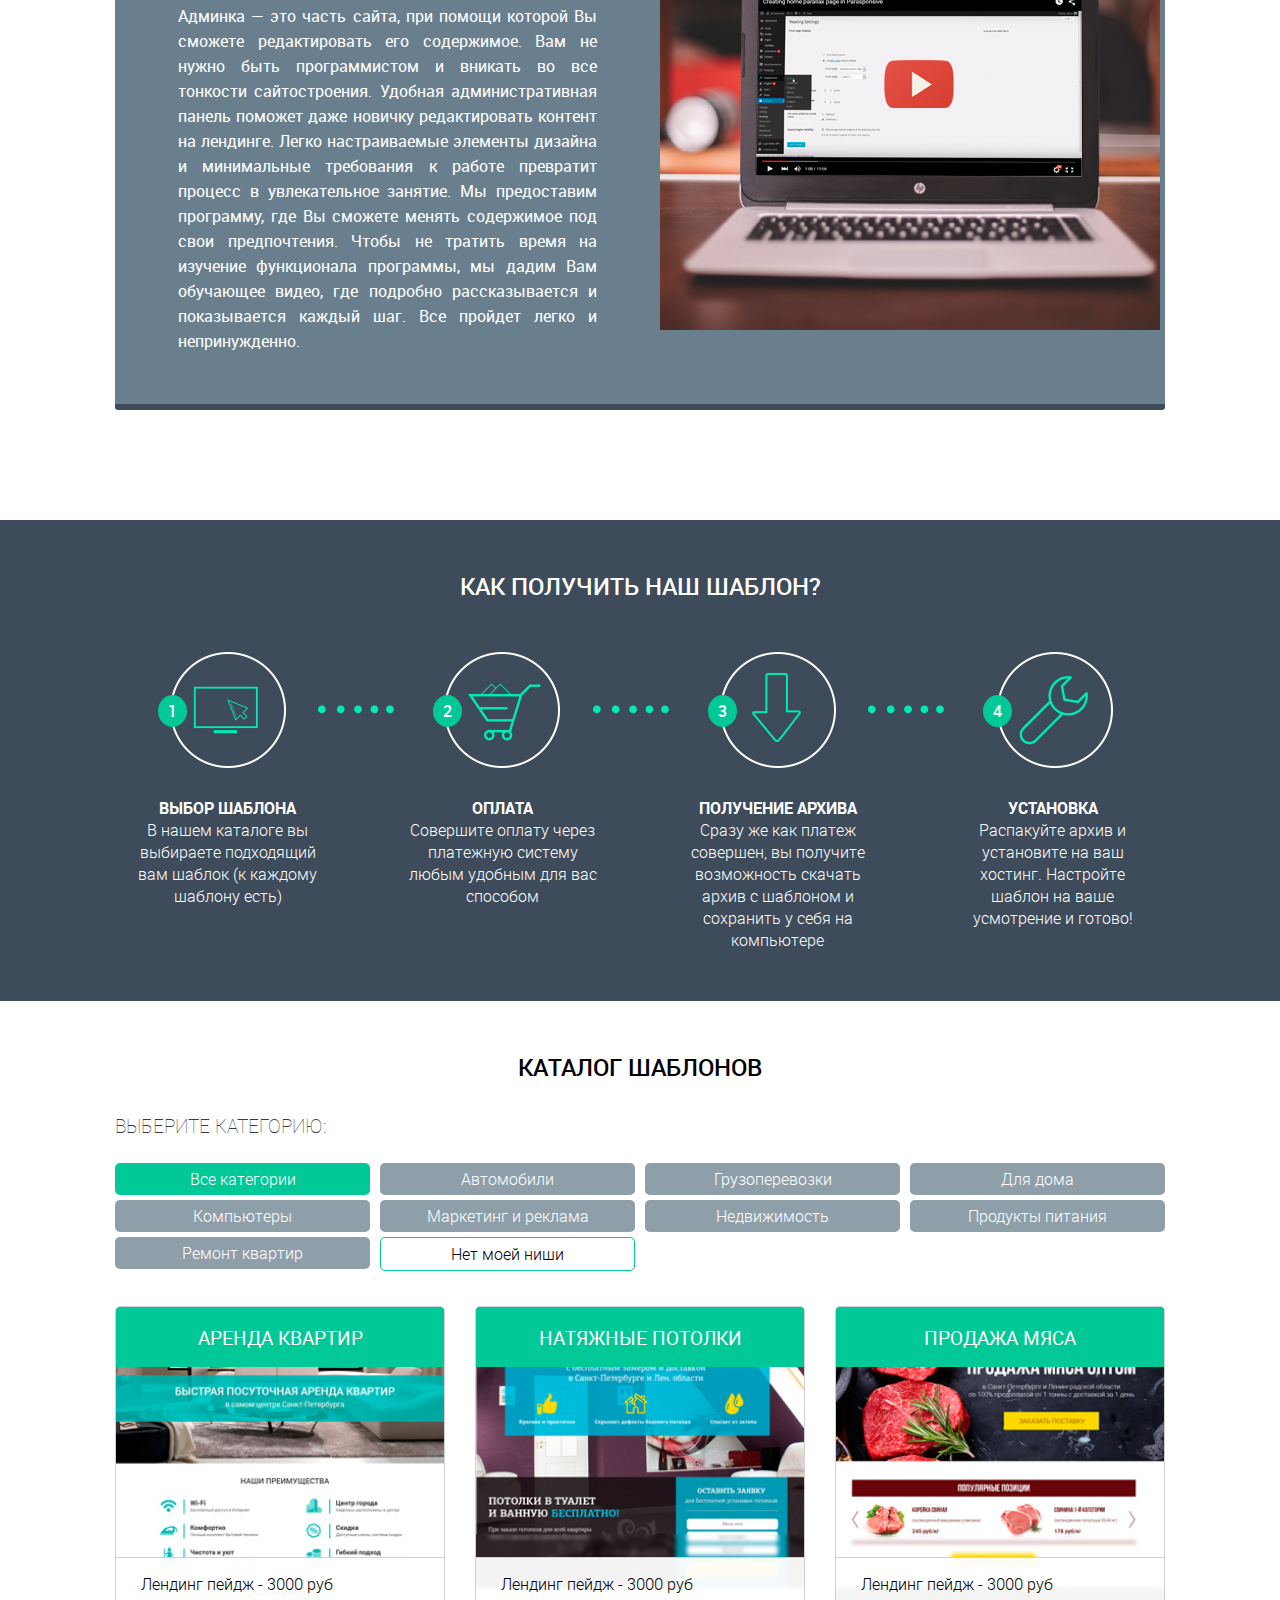
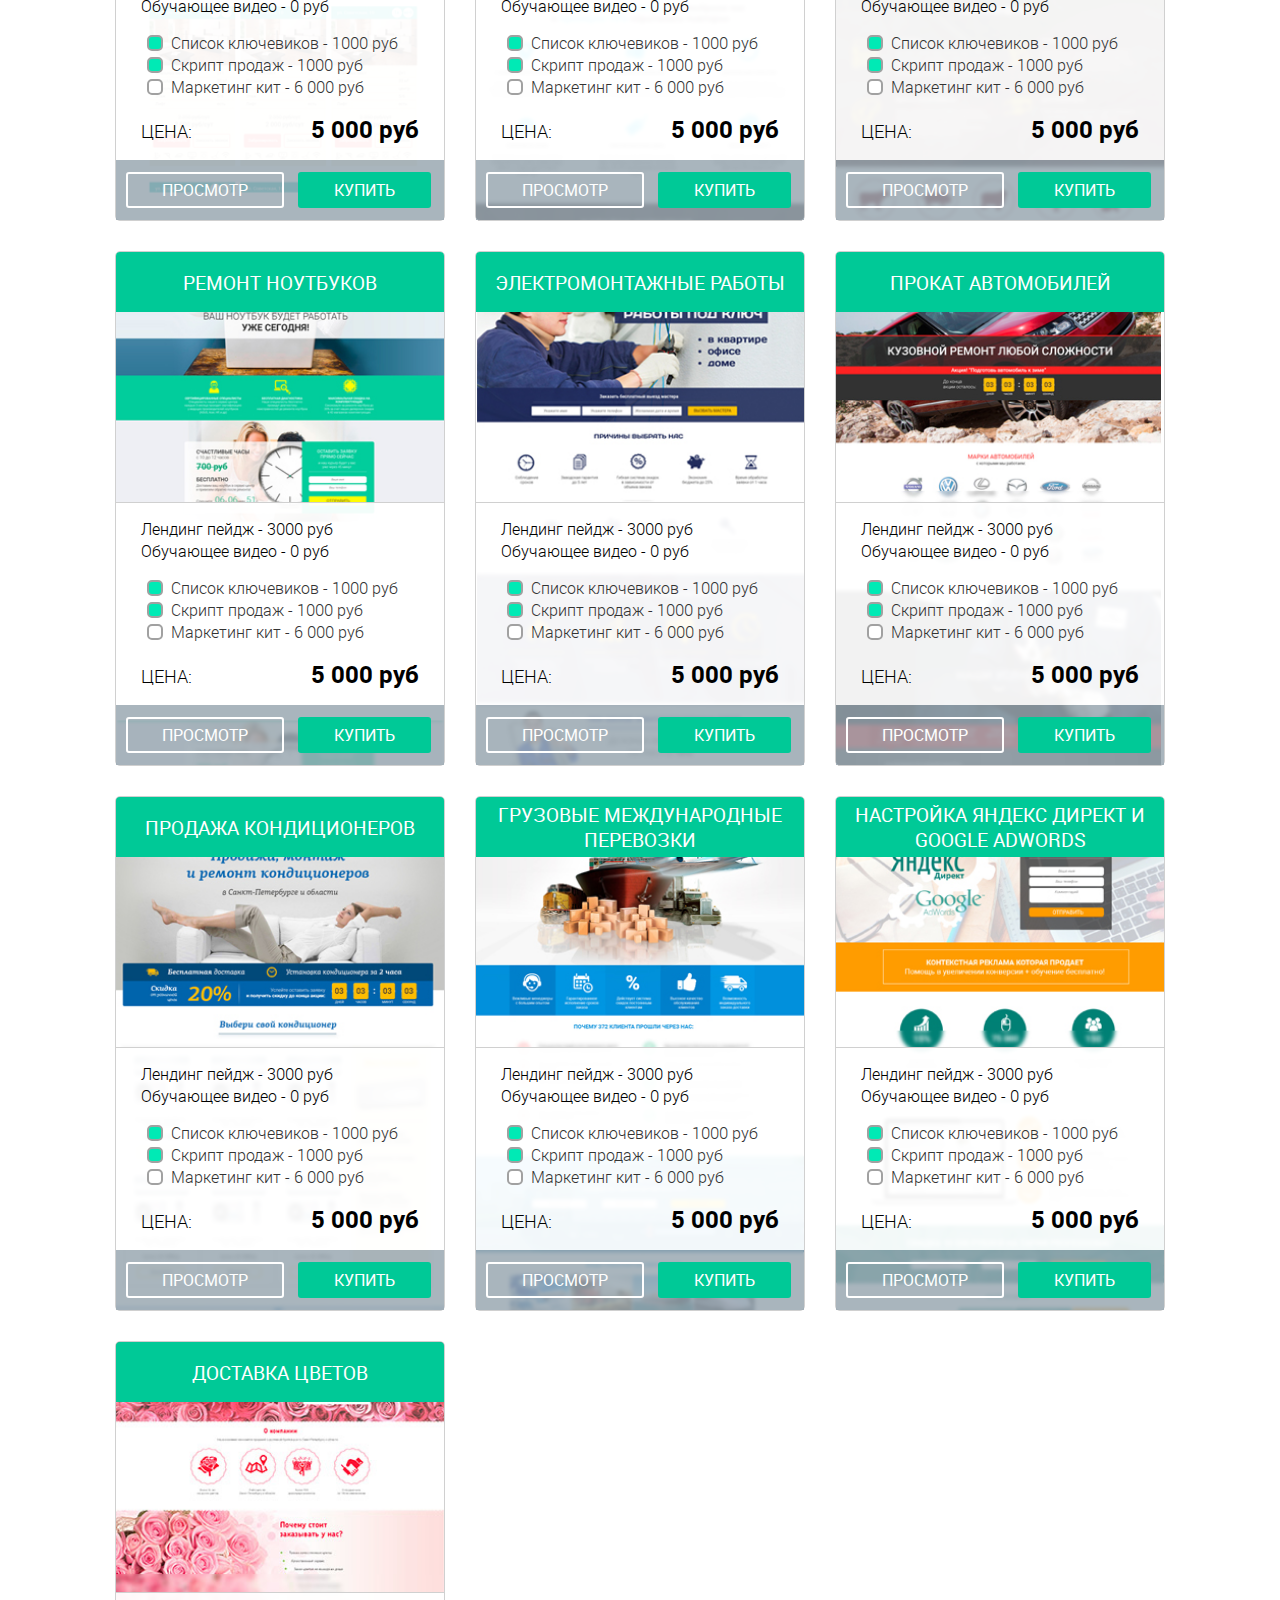
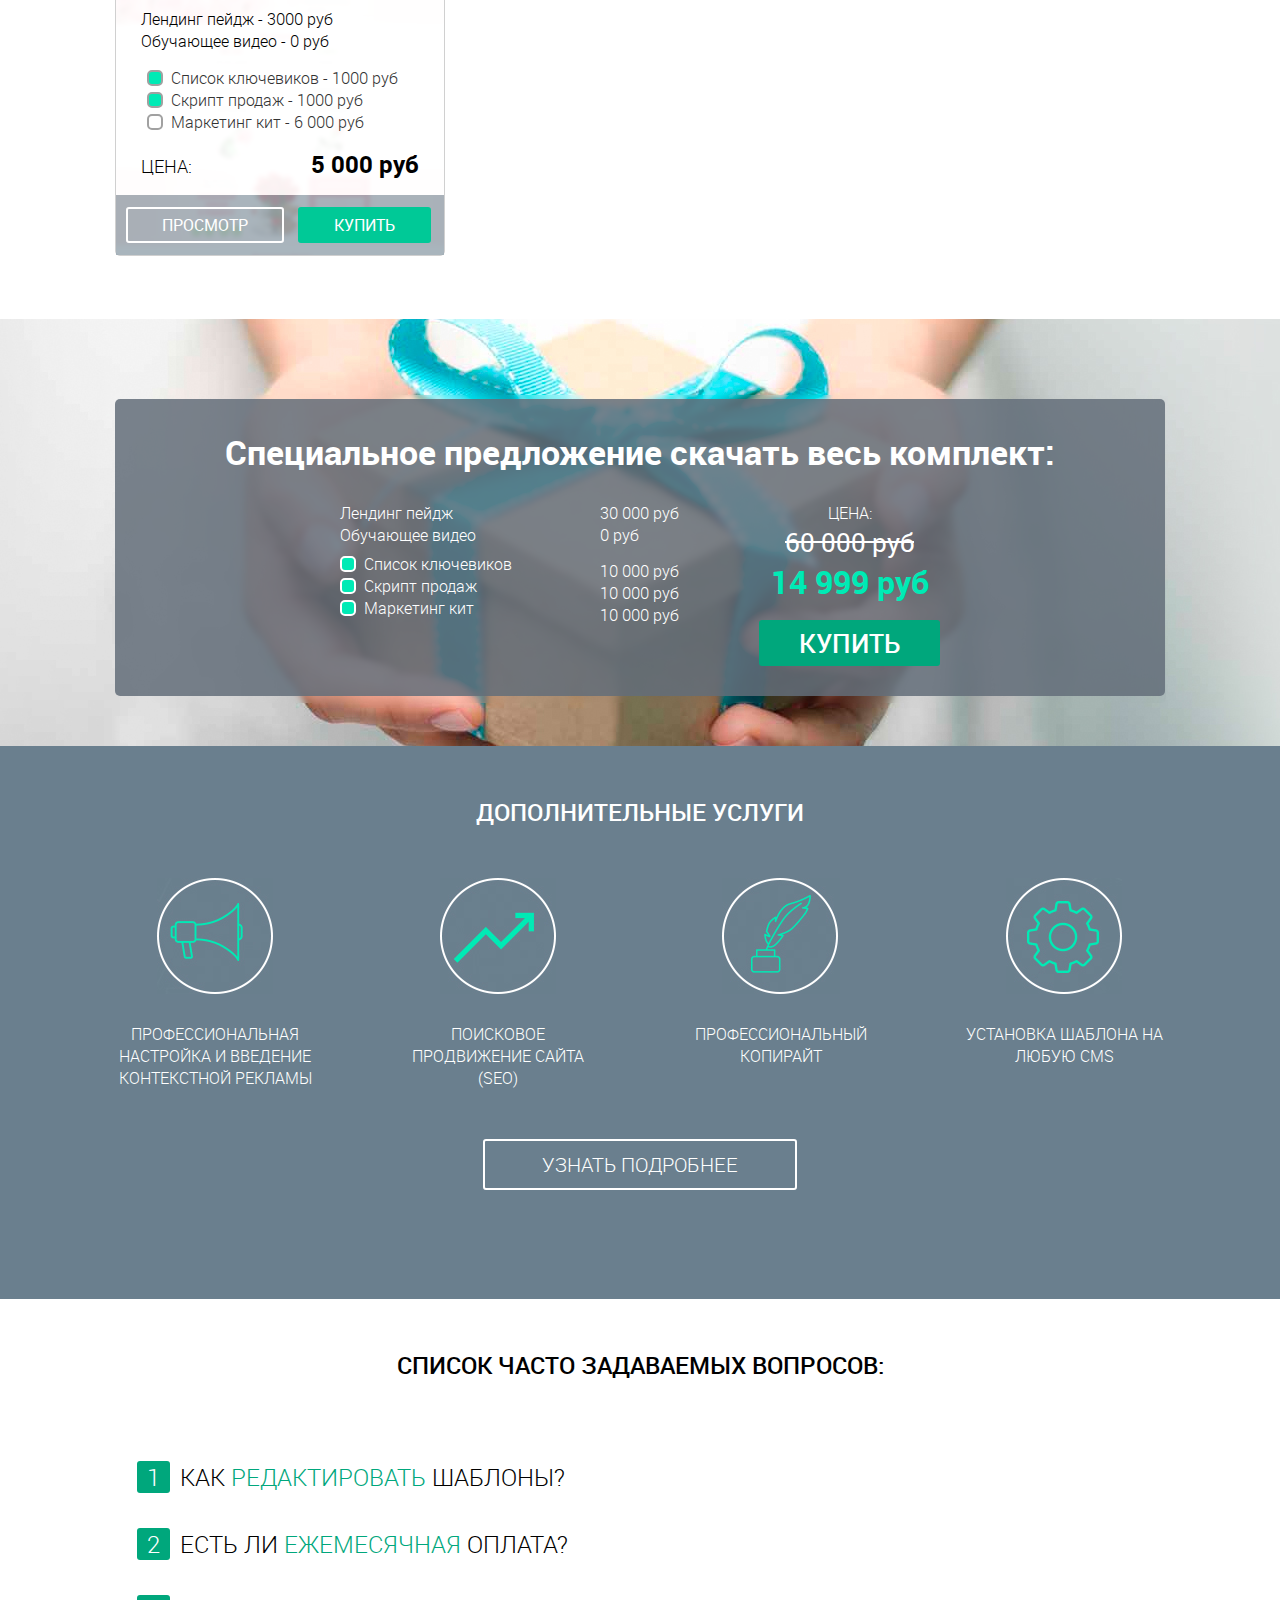
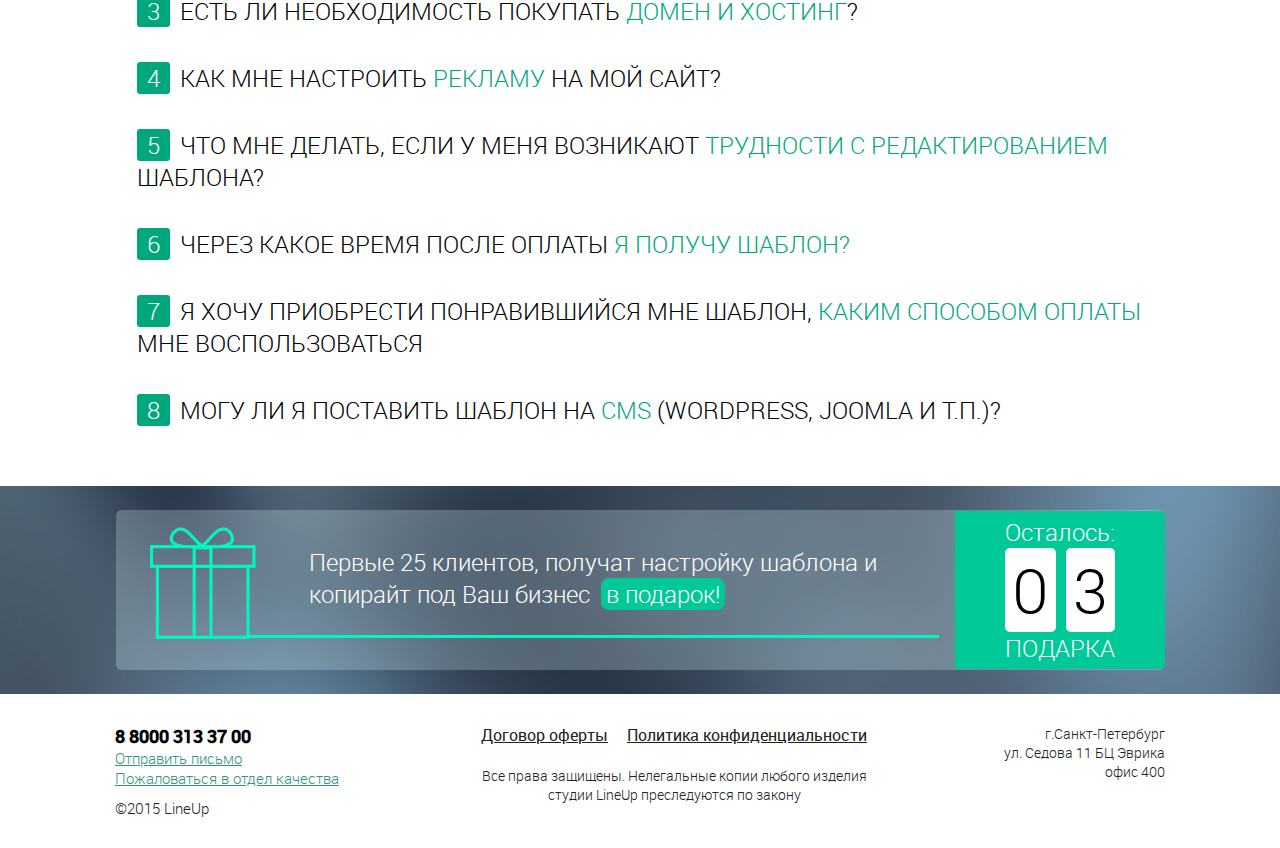
==== commit 64dbd859: "no message" ====
--- a/index.html
+++ b/index.html
@@ -1,1222 +1,1269 @@
-<!DOCTYPE html>
-<html>
-<head>
-	<title>Lp Templates</title>
-	<meta name="keywords" content=''>
-	<meta name="description" content=''>
-
-	<meta http-equiv="Content-Type" content="text/html; charset=utf-8">
-	<link rel="stylesheet" href="css/reset.css" type="text/css">
-	<link rel="stylesheet" href="css/jquery.fancybox.css" type="text/css">
-	<link rel="stylesheet" href="css/KitAnimate.css" type="text/css">
-	<!-- <link rel="stylesheet" href="css/jquery-ui.css" type="text/css"> -->
-	<link rel="stylesheet" href="css/slick.css" type="text/css">
-	<link rel="stylesheet" href="css/layout.css" type="text/css">
-	<link rel="stylesheet" href="css/reset.css" type="text/css">
-	
-	<link rel="icon" type="image/vnd.microsoft.icon" href="favicon.ico">
-
-	<script type="text/javascript" src="js/jquery-2.1.1.min.js"></script>
-	<script type="text/javascript" src="js/jquery.fancybox.js"></script>
-	<script type="text/javascript" src="js/jssor.js"></script>
-	<script type="text/javascript" src="js/jssor.slider.js"></script>
-	<script type="text/javascript" src="js/TweenMax.min.js"></script>
-	<script type="text/javascript" src="js/swipe.js"></script>
-	<script type="text/javascript" src="js/jquery.stellar.js"></script>
-	<script type="text/javascript" src="js/css3-mediaqueries.js"></script>
-	<script type="text/javascript" src="js/jquery.maskedinput.min.js"></script>
-	<script type="text/javascript" src="js/jquery.validate.min.js"></script>
-	<script type="text/javascript" src="js/slick.min.js"></script>
-	<script type="text/javascript" src="js/jquery-ui.min.js"></script>
-	<script type="text/javascript" src="js/KitProgress.js"></script>
-	<script type="text/javascript" src="js/KitAnimate.js"></script>
-	<script type="text/javascript" src="js/device.js"></script>
-	<script type="text/javascript" src="js/KitSend.js"></script>
-	<script type="text/javascript" src="js/main.js"></script>
-</head>
-<body>
-	<div class="b b-1">
-		<div class="b-block clearfix">
-			<div class="b-logo-img left">
-				<a href="#" alt="Lp Temlates"><img src="images/logotip.jpg"></a>
-			</div>
-			<div class="b-menu-list left">
-				<ul>
-					<li class="b-go" data-block=".b-5">
-						<a href="#">Что входит в комплект</a>
-					</li>
-					<li class="b-go" data-block=".b-7">
-						<a href="#">Каталог шаблонов</a>
-					</li>
-					<li class="b-go" data-block=".b-9">
-						<a href="#">Дополнительные услуги</a>
-					</li>
-				</ul>
-			</div>
-			<div class="b-contact left">
-				<div class="b-contact-p left">
-					<p class="b-contact-p-tel">
-						8 (800) <span>313 37 00</span>
-					</p>
-					<p class="b-contact-p-teh">Техническая поддержка</p>
-				</div>
-				<div class="b-contact-img left">
-					<a href="#"><img src="images/massege.jpg"></a>
-				</div>
-			</div>
-		</div>
-	</div>
-	<div class="b b-2">
-		<div class="b-block">
-			<div class="b2-head-bg">
-				<div class="b2-head-info">
-					<h1>ПРОДАЮЩИЙ САЙТ</h1>
-					<h2>с современным дизайном и маркетинговыми материалами для быстрого старта бизнеса своими руками за 2 часа</h2>
-				</div>
-			</div>
-		</div>
-	</div>
-	<div class="b b-3">
-		<div class="b-block clearfix">
-			<div class="b-h2 white">
-				<h2>СДЕЛАЙТЕ ВАШИ ПЕРВЫЕ ПРОДАЖИ ЗА 5 ШАГОВ</h2>
-			</div>
-			<div class="b3-list">
-				<ul>
-					<li>
-						<div class="b3-list-content">
-							<div class="b3-list-img">
-								<ul>
-									<li>		
-										<div class="circl-green">1</div>
-									</li>
-									<li>
-										<div class="circl-white">
-											<img src="images/p1.jpg">
-										</div>
-									</li>
-									<li>						
-										<div class="point-green">
-											<img src="images/point_green.jpg">
-										</div>
-									</li>
-								</ul>
-							</div>
-							<div class="b3-list-p">
-								<p>Редактируете и<br><span>ЗАПУСКАЕТЕ ЛЕНДИНГ</span><br>заточенный под<br>Вашу нишу</p>
-							</div>
-						</div>
-					</li>
-					<li class="three"><div class="three-point"><img src="images/three_point.jpg"></div></li>
-					<li>
-						<div class="b3-list-img">
-							<ul>
-								<li>
-									<div class="circl-green">2</div>
-								</li>
-								<li>
-									<div class="circl-white">
-										<img src="images/p2.jpg">
-									</div>
-								</li>
-								<li>
-									<div class="point-green">
-										<img src="images/point_green.jpg">
-									</div>
-								</li>
-							</ul>
-						</div>
-						<div class="b3-list-p">
-							<p>
-								<span>НАСТРАИВАЕТЕ<br>Я.ДИРЕКТ</span><br>по списку ключевиков<br>для Вашей ниши и<br>обучающему видео
-							</p>
-						</div>
-					</li>
-					<li class="three"><div class="three-point"><img src="images/three_point.jpg"></div></li>
-					<li>
-						<div class="b3-list-img">
-							<ul>
-								<li>
-									<div class="circl-green">3</div>
-								</li>
-								<li>
-									<div class="circl-white">
-										<img src="images/p3.jpg">
-									</div>
-								</li>
-								<li>
-									<div class="point-green">
-										<img src="images/point_green.jpg">
-									</div>
-								</li>							
-							</ul>
-						</div>
-						<div class="b3-list-p">
-							<p>
-								<span>ОБРАБАТЫВАЕТЕ<br>ВХОДЯЩИЕ ЗАЯВКИ</span><br>с помощью<br>проработанных<br>скриптов продаж
-							</p>
-						</div>
-					</li>
-					<li class="three"><div class="three-point"><img src="images/three_point.jpg"></div></li>
-					<li>
-						<div class="b3-list-img">
-							<ul>
-								<li>
-									<div class="circl-green">4</div>
-								</li>
-								<li>
-									<div class="circl-white">
-										<img src="images/p4.jpg">
-									</div>
-								</li>
-								<li>
-									<div class="point-green">
-										<img src="images/point_green.jpg">
-									</div>
-								</li>
-							</ul>
-						</div>
-						<div class="b3-list-p">
-							<p>
-								Редактируете и<br>отправляете или берете<br>на встречу<br><span>КОММЕРЧЕСКОЕ<br>ПРЕДЛОЖЕНИЕ</span>
-							</p>
-						</div>
-					</li>
-					<li class="three"><div class="three-point"><img src="images/three_point.jpg"></div></li>
-					<li>
-						<div class="b3-list-img">
-							<ul>
-								<li>
-									<div class="circl-green">5</div>
-								</li>
-								<li>
-									<div class="circl-white">
-										<img src="images/p5.jpg">
-									</div>
-								</li>
-							</ul>
-						</div>
-						<div class="b3-list-p">
-							<p>
-								<span>ПОЛУЧАЕТЕ ПЕРВЫЕ<br>ДЕНЬГИ</span> из<br>Вашего бизнеса
-							</p>
-						</div>
-					</li>
-				</ul>
-			</div>
-		</div>
-	</div>
-	<div class="b b-4">
-		<div class="b-block">
-			<div class="b4-content">
-				<ul>
-					<li>
-						<img src="images/pig.jpg" alt="icon-kopilka">
-					</li>
-					<li>
-						<p class="bord">Экономия денег</p>
-					</li>
-					<li>
-						<p>- цена разработки лендинга от 25000 р</p>
-					</li>
-				</ul>
-			</div>
-			<div class="b4-content">
-				<ul>
-					<li><p style="text-align: center; padding: 14px 0;">В отличии от других шаблонов лендинг-пейдж, мы предлагаем не просто шаблоны, а   компексные решения   для ниши</p></li>
-				</ul>
-			</div>
-		</div>		
-	</div>
-	<div class="b b-5">
-		<div class="b-block">
-			<div class="b-h2 black">
-				<h2>ЧТО ВХОДИТ В КОМПЛЕКТ?</h2>
-			</div>
-			<div class="b5-tabs tabs">
-				<ul class="tabs-menu">
-					<li>
-						<a href="#b5-tabs-1">Лендинг пейдж<br>с удобной админкой<br>+ обучающее видео</a>
-					</li>
-					<li>
-						<a href="#b5-tabs-2">Список ключевиков<br>для Я.Директа<br>+ видео по настройке</a>
-					</li>
-					<li>
-						<a href="#b5-tabs-3">Скрипты отдела продаж:<br>Обработка входящих/исходящих<br>звонков</a>
-					</li>
-					<li>
-						<a href="#b5-tabs-4">Маркетинг кит,<br>емайл рассылки</a>
-					</li>
-				</ul>
-				<div class="tabs-content" id="b5-tabs-1">
-			  		<ul class="clearfix">
-			  			<li class="li-text">
-					  		<div class="b-h2 white bb">
-					  			<h2>ЛЕНДИНГ ПЕЙДЖ С УДОБНОЙ АДМИНКОЙ + ОБУЧАЮЩЕЕ ВИДЕО</h2>
-					  		</div>
-					  		<div class="tabs-p white">
-						  		<p>Админка — это часть сайта, при помощи которой Вы сможете редактировать его содержимое. Вам не нужно быть программистом и вникать во все тонкости сайтостроения. Удобная административная панель поможет даже новичку редактировать контент на лендинге. Легко настраиваемые элементы дизайна и минимальные требования к работе превратит процесс в увлекательное занятие. Мы предоставим программу, где Вы сможете менять содержимое под свои предпочтения. Чтобы не тратить время на изучение функционала программы, мы дадим Вам обучающее видео, где подробно рассказывается и показывается каждый шаг. Все пройдет легко и непринужденно.</p>
-					  		</div>	
-			  			</li>
-			  			<li>
-			  				<div class="content-video">
-			  						<img style="margin-top:65px;" src="images/video.jpg">
-			  				</div>
-			  			</li>
-			  		</ul>		
-				</div>
-				<div class="tabs-content" id="b5-tabs-2">
-			  		<ul class="clearfix">
-			  			<li class="li-text">
-					  		<div class="b-h2 white bb">
-					  			<h2>Список ключевиков для Я.Директа + видео по настройке</h2>
-					  		</div>
-					  		<div class="tabs-p white">
-						  		<p>Контекстная реклама Яндекс.Директ является наиболее выгодной и эффективной. Это мощный инструмент для раскрутки сайта и увеличения продаж. Настроить ее несложно, если знать каждый шаг. И чтобы реклама принесла наибольшее число целевых клиентов, нужны эффективные поисковые запросы. Вы получите список ключевиков, профессионально подобранный нашими директологами и нацеленный именно на Вашу публику. От этого напрямую зависит успех рекламной компании и экономия бюджета. Также мы предоставим обучающее видео, где Вы сможете вместе с инструктором шаг за шагом настроить рекламу, которая приведет на Ваш сайт только заинтересованных потенциальных клиентов.</p>
-					  		</div>	
-			  			</li>
-			  			<li>
-			  				<div class="content-video">
-			  						<img style="margin-top:80px;" src="images/tab-key.jpg">
-			  				</div>
-			  			</li>
-			  		</ul>		
-				</div>
-				<div class="tabs-content" id="b5-tabs-3">
-			  		<ul class="clearfix">
-			  			<li class="li-text">
-					  		<div class="b-h2 white bb">
-					  			<h2>Скрипты отдела продаж: обработка входящих/исходящих звонков</h2>
-					  		</div>
-					  		<div class="tabs-p white">
-						  		<p>Отдел продаж — это ключевое подразделение любой коммерческой организации. От того, как он функционирует, зависит доходность, рост и развитие Вашей компании. Поэтому важно наладить работу отдела максимально эффективно. Маркетинговый инструмент — скрипт продаж — неотъемлемая часть фирмы. Мы предоставим Вам работающие и продающие скрипты, по которым Ваши сотрудники подведут потенциальных клиентов к закрытию сделки. Несколько скриптов, проработанных до мелких деталей с различными ответами и возможностью убедить клиента в сотрудничестве, даже при его первичном отказе. Разработаны для холодных звонков, назначения встреч, повторных продаж, акций, входящих заявок и т. д.</p>
-					  		</div>	
-			  			</li>
-			  			<li>
-			  				<div class="content-video">
-			  						<img style="margin-top:100px;" src="images/tab-script.jpg">
-			  				</div>
-			  			</li>
-			  		</ul>		
-				</div>
-				<div class="tabs-content" id="b5-tabs-4">
-			  		<ul class="clearfix">
-			  			<li class="li-text">
-					  		<div class="b-h2 white bb">
-					  			<h2>Маркетинг кит</h2>
-					  		</div>
-					  		<div class="tabs-p white">
-						  		<p>
-						  			Маркетинг кит выступит в роли отличного продавца. Он представляет из себя набор продающих материалов, которые не только рекламируют товар/услугу, но и знакомят клиента с компанией или Вашей деятельностью, если Вы начинающий предприниматель, что обеспечивает доверительное отношение со стороны целевой аудитории. Наши специалисты подготовили для Вас эффективный шаблон Маркетинг кита с продающим дизайном и готовой структурой, где Вам достаточно лишь вписать свою информацию о компании. Это займет минимум времени. В Вашем распоряжении будет мощная презентация, что в результате гарантирует увеличение продаж и развитие бизнеса. 
-						  		</p>
-					  		</div>	
-			  			</li>
-			  			<li>
-			  				<div class="content-video">
-			  						<img style="margin-top:50px;" src="images/tab-kit.jpg">
-			  				</div>
-			  			</li>
-			  		</ul>		
-				</div>
-			</div>
-		</div>
-	</div>
-	<div class="b b-6">
-		<div class="b-block clearfix">
-			<div class="b-h2 white">
-				<h2>КАК ПОЛУЧИТЬ НАШ ШАБЛОН?</h2>
-			</div>
-			<div class="b3-list">
-				<ul>
-					<li>
-						<div class="b3-list-content">
-							<div class="b3-list-img">
-								<ul>
-									<li>		
-										<div class="b6-cg">1</div>
-									</li>
-									<li>
-										<div class="circl-white">
-											<img src="images/b6-p1.jpg">
-										</div>
-									</li>
-									<li>						
-										<div class="b6-pg">
-											<img src="images/b6_point.jpg">
-										</div>
-									</li>
-								</ul>
-							</div>
-							<div class="b3-list-p b6-list-p">
-								<p><span>ВЫБОР ШАБЛОНА</span></p>
-								<p>В нашем каталоге вы выбираете подходящий вам шаблок (к каждому шаблону есть)</p>
-							</div>
-						</div>
-					</li>
-					<li class="three"><div class="three-point four"><img src="images/four_point.jpg"></div></li>
-					<li>
-						<div class="b3-list-img">
-							<ul>
-								<li>
-									<div class="b6-cg">2</div>
-								</li>
-								<li>
-									<div class="circl-white">
-										<img src="images/b6-p2.jpg">
-									</div>
-								</li>
-								<li>
-									<div class="b6-pg">
-										<img src="images/b6_point.jpg">
-									</div>
-								</li>
-							</ul>
-						</div>
-						<div class="b3-list-p b6-list-p">
-							<p>
-								<span>ОПЛАТА</span>
-							</p>
-							<p>Совершите оплату через платежную систему любым удобным для вас способом</p>
-						</div>
-					</li>
-					<li class="three"><div class="three-point four"><img src="images/four_point.jpg"></div></li>
-					<li>
-						<div class="b3-list-img">
-							<ul>
-								<li>
-									<div class="b6-cg">3</div>
-								</li>
-								<li>
-									<div class="circl-white">
-										<img src="images/b6-p3.jpg">
-									</div>
-								</li>
-								<li>
-									<div class="b6-pg">
-										<img src="images/b6_point.jpg">
-									</div>
-								</li>							
-							</ul>
-						</div>
-						<div class="b3-list-p b6-list-p">
-							<p>
-								<span>ПОЛУЧЕНИЕ АРХИВА</span>
-							</p>
-							<p>
-								Сразу же как платеж совершен, вы получите возможность скачать архив с шаблоном и сохранить у себя на компьютере
-							</p>
-						</div>
-					</li>
-					<li class="three"><div class="three-point four"><img src="images/four_point.jpg"></div></li>
-					<li>
-						<div class="b3-list-img">
-							<ul>
-								<li>
-									<div class="b6-cg">4</div>
-								</li>
-								<li>
-									<div class="circl-white">
-										<img src="images/b6-p4.jpg">
-									</div>
-								</li>
-							</ul>
-						</div>
-						<div class="b3-list-p b6-list-p">
-							<p>
-								<span>УСТАНОВКА</span>
-							</p>
-							<p>Распакуйте архив и установите на ваш хостинг. Настройте шаблон на ваше усмотрение и готово!</p>
-						</div>
-					</li>
-				</ul>
-			</div>
-		</div>
-	</div>
-	<div class="b b-7">
-		<div class="b-block clearfix">
-			<div class="b-h2 black">
-				<h2>КАТАЛОГ ШАБЛОНОВ</h2>
-			</div>
-			<div class="categor">
-				<h3>ВЫБЕРИТЕ КАТЕГОРИЮ:</h3>
-				<div class="categor-list clearfix" id="b-categories">
-					<ul>
-						<li class="active" data-cat="c-all"><a href="#">Все категории</a></li>
-						<li data-cat="c-1"><a href="#">Автомобили</a></li>
-						<li data-cat="c-2"><a href="#">Грузоперевозки</a></li>
-						<li data-cat="c-3"><a href="#">Для дома</a></li>
-						<li data-cat="c-4"><a href="#">Компьютеры</a></li>
-						<li data-cat="c-5"><a href="#">Маркетинг и реклама</a></li>
-						<li data-cat="c-6"><a href="#">Недвижимость</a></li>
-						<!-- <li data-cat="c-7"><a href="#">Оптовые продажи</a></li> -->
-						<!-- <li data-cat="c-8"><a href="#">Праздники</a></li> -->
-						<li data-cat="c-9"><a href="#">Продукты питания</a></li>
-						<li data-cat="c-10"><a href="#">Ремонт квартир</a></li>
-						<li class="more new-popup1" data-block="#b-popup-nisha"><a href="#">Нет моей ниши</a></li>
-					</ul>
-				</div>
-			</div>
-			<div class="categor-example clearfix" >
-				<ul class="clearfix" id="b-catalog-list">
-					<li class="c-all c-6">
-						<div class="example-page ep1">
-							<div class="page-head white">
-								<a href="#"><h3 class="white">АРЕНДА КВАРТИР</h3></a>
-							</div>
-							<div class="page-price black clearfix">
-								<p>
-									Лендинг пейдж - 3000 руб
-									<br>
-									Обучающее видео - 0 руб
-								</p>
-								<label class="active">
-									Список ключевиков - 1000 руб
-									<input data-id="key-1" data-price="1" class="category-checkbox" type="checkbox" name="pack[]" value="Список ключевиков" checked>
-								</label>
-								<label class="active">
-									Скрипт продаж - 1000 руб
-									<input data-id="script-1" data-price="1" class="category-checkbox" type="checkbox" name="pack[]" value="Скрипт продаж" checked>
-								</label>
-								<label>
-									Маркетинг кит - 6 000 руб
-									<input data-id="kit-1" data-price="6" class="category-checkbox" type="checkbox" name="pack[]" value="Маркетинг кит">
-								</label>
-								<ul class="clearfix">
-									<li class="text-left">ЦЕНА:</li>
-									<li class="text-right"><span class="template-price">5</span> 000 руб</li>
-								</ul>
-							</div>
-							<div class="page-button">
-								<ul>
-									<li>
-										<a href="#" class="fancy watch white" data-block="#b-popup-detail" data-beforeShow="popup">ПРОСМОТР</a>
-									</li>
-									<li>
-										<a href="#" class="buy white fancy" data-block='#b-popup-1' data-template="arenda_kvartir" data-img="arenda" data-value="Аренда квартир" data-beforeShow="popup-buy" data-name="Шаблон">КУПИТЬ</a>
-									</li>
-								</ul>
-							</div>
-						</div>
-					</li>
-					<li class="c-all c-3 c-10">
-						<div class="example-page ep2">
-							<div class="page-head white">
-								<a href="#"><h3 class="white">НАТЯЖНЫЕ ПОТОЛКИ</h3></a>
-							</div>
-							<div class="page-price black clearfix">
-								<p>
-									Лендинг пейдж - 3000 руб
-									<br>
-									Обучающее видео - 0 руб
-								</p>
-								<label class="active">
-									Список ключевиков - 1000 руб
-									<input data-id="key-1" data-price="1" class="category-checkbox" type="checkbox" name="pack[]" value="Список ключевиков" checked>
-								</label>
-								<label class="active">
-									Скрипт продаж - 1000 руб
-									<input data-id="script-1" data-price="1" class="category-checkbox" type="checkbox" name="pack[]" value="Скрипт продаж" checked>
-								</label>
-								<label>
-									Маркетинг кит - 6 000 руб
-									<input data-id="kit-1" data-price="6" class="category-checkbox" type="checkbox" name="pack[]" value="Маркетинг кит">
-								</label>
-								<ul class="clearfix">
-									<li class="text-left">ЦЕНА:</li>
-									<li class="text-right"><span class="template-price">5</span> 000 руб</li>
-								</ul>
-							</div>
-							<div class="page-button">
-								<ul>
-									<li>
-										<a href="#" class="fancy watch white" data-block="#b-popup-detail" data-beforeShow="popup">ПРОСМОТР</a>
-									</li>
-									<li>
-										<a href="#" class="buy white fancy"  data-block="#b-popup-1" data-img="roof" data-value="Натяжные потолки" data-beforeShow="popup-buy" data-name="Шаблон">КУПИТЬ</a>
-									</li>
-								</ul>
-							</div>
-						</div>
-					</li>
-					<li class="c-all c-9">
-						<div class="example-page ep3">
-							<div class="page-head white">
-								<a href="#"><h3 class="white">ПРОДАЖА МЯСА</h3></a>
-							</div>
-							<div class="page-price black clearfix">
-								<p>
-									Лендинг пейдж - 3000 руб
-									<br>
-									Обучающее видео - 0 руб
-								</p>
-								<label class="active">
-									Список ключевиков - 1000 руб
-									<input data-id="key-1" data-price="1" class="category-checkbox" type="checkbox" name="pack[]" value="Список ключевиков" checked>
-								</label>
-								<label class="active">
-									Скрипт продаж - 1000 руб
-									<input data-id="script-1" data-price="1" class="category-checkbox" type="checkbox" name="pack[]" value="Скрипт продаж" checked>
-								</label>
-								<label>
-									Маркетинг кит - 6 000 руб
-									<input data-id="kit-1" data-price="6" class="category-checkbox" type="checkbox" name="pack[]" value="Маркетинг кит">
-								</label>
-								<ul class="clearfix">
-									<li class="text-left">ЦЕНА:</li>
-									<li class="text-right"><span class="template-price">5</span> 000 руб</li>
-								</ul>
-							</div>
-							<div class="page-button">
-								<ul>
-									<li>
-										<a href="#" class="fancy watch white" data-block="#b-popup-detail" data-beforeShow="popup">ПРОСМОТР</a>
-									</li>
-									<li>
-										<a href="#" class="buy white fancy" data-block="#b-popup-1" data-img="meat" data-value="Продажа мяса" data-beforeShow="popup-buy" data-name="Шаблон">КУПИТЬ</a>
-									</li>
-								</ul>
-							</div>
-						</div>
-					</li>
-					<li class="c-all c-4">
-						<div class="example-page ep4">
-							<div class="page-head white">
-								<a href="#"><h3 class="white">РЕМОНТ НОУТБУКОВ</h3></a>
-							</div>
-							<div class="page-price black clearfix">
-								<p>
-									Лендинг пейдж - 3000 руб
-									<br>
-									Обучающее видео - 0 руб
-								</p>
-								<label class="active">
-									Список ключевиков - 1000 руб
-									<input data-id="key-1" data-price="1" class="category-checkbox" type="checkbox" name="pack[]" value="Список ключевиков" checked>
-								</label>
-								<label class="active">
-									Скрипт продаж - 1000 руб
-									<input data-id="script-1" data-price="1" class="category-checkbox" type="checkbox" name="pack[]" value="Скрипт продаж" checked>
-								</label>
-								<label>
-									Маркетинг кит - 6 000 руб
-									<input data-id="kit-1" data-price="6" class="category-checkbox" type="checkbox" name="pack[]" value="Маркетинг кит">
-								</label>
-								<ul class="clearfix">
-									<li class="text-left">ЦЕНА:</li>
-									<li class="text-right"><span class="template-price">5</span> 000 руб</li>
-								</ul>
-							</div>
-							<div class="page-button">
-								<ul>
-									<li>
-										<a href="#" class="fancy watch white" data-block="#b-popup-detail" data-beforeShow="popup">ПРОСМОТР</a>
-									</li>
-									<li>
-										<a href="#" class="buy white fancy" data-block="#b-popup-1" data-img="notebook" data-value="Ремонт ноутбуков" data-beforeShow="popup-buy" data-name="Шаблон">КУПИТЬ</a>
-									</li>
-								</ul>
-							</div>
-						</div>
-					</li>
-					<li class="c-all c-10">
-						<div class="example-page ep5">
-							<div class="page-head white">
-								<a href="#"><h3 class="white">ЭЛЕКТРОМОНТАЖНЫЕ РАБОТЫ</h3></a>
-							</div>
-							<div class="page-price black clearfix">
-								<p>
-									Лендинг пейдж - 3000 руб
-									<br>
-									Обучающее видео - 0 руб
-								</p>
-								<label class="active">
-									Список ключевиков - 1000 руб
-									<input data-id="key-1" data-price="1" class="category-checkbox" type="checkbox" name="pack[]" value="Список ключевиков" checked>
-								</label>
-								<label class="active">
-									Скрипт продаж - 1000 руб
-									<input data-id="script-1" data-price="1" class="category-checkbox" type="checkbox" name="pack[]" value="Скрипт продаж" checked>
-								</label>
-								<label>
-									Маркетинг кит - 6 000 руб
-									<input data-id="kit-1" data-price="6" class="category-checkbox" type="checkbox" name="pack[]" value="Маркетинг кит">
-								</label>
-								<ul class="clearfix">
-									<li class="text-left">ЦЕНА:</li>
-									<li class="text-right"><span class="template-price">5</span> 000 руб</li>
-								</ul>
-							</div>
-							<div class="page-button">
-								<ul>
-									<li>
-										<a href="#" class="fancy watch white" data-block="#b-popup-detail" data-beforeShow="popup">ПРОСМОТР</a>
-									</li>
-									<li>
-										<a href="#" class="buy white fancy" data-block="#b-popup-1" data-img="electro" data-value="Электромонтажные работы" data-beforeShow="popup-buy" data-name="Шаблон">КУПИТЬ</a>
-									</li>
-								</ul>
-							</div>
-						</div>
-					</li>
-					<li class="c-all c-1">
-						<div class="example-page ep6">
-							<div class="page-head white">
-								<a href="#"><h3 class="white">ПРОКАТ АВТОМОБИЛЕЙ</h3></a>
-							</div>
-							<div class="page-price black clearfix">
-								<p>
-									Лендинг пейдж - 3000 руб
-									<br>
-									Обучающее видео - 0 руб
-								</p>
-								<label class="active">
-									Список ключевиков - 1000 руб
-									<input data-id="key-1" data-price="1" class="category-checkbox" type="checkbox" name="pack[]" value="Список ключевиков" checked>
-								</label>
-								<label class="active">
-									Скрипт продаж - 1000 руб
-									<input data-id="script-1" data-price="1" class="category-checkbox" type="checkbox" name="pack[]" value="Скрипт продаж" checked>
-								</label>
-								<label>
-									Маркетинг кит - 6 000 руб
-									<input data-id="kit-1" data-price="6" class="category-checkbox" type="checkbox" name="pack[]" value="Маркетинг кит">
-								</label>
-								<ul class="clearfix">
-									<li class="text-left">ЦЕНА:</li>
-									<li class="text-right"><span class="template-price">5</span> 000 руб</li>
-								</ul>
-							</div>
-							<div class="page-button">
-								<ul>
-									<li>
-										<a href="#" class="fancy watch white" data-block="#b-popup-detail" data-beforeShow="popup">ПРОСМОТР</a>
-									</li>
-									<li>
-										<a href="#" class="buy white fancy" data-block="#b-popup-1" data-img="car" data-value="Прокат автомобилей" data-beforeShow="popup-buy" data-name="Шаблон">КУПИТЬ</a>
-									</li>
-								</ul>
-							</div>
-						</div>
-					</li>
-					<li class="c-all c-3 c-10">
-						<div class="example-page ep7">
-							<div class="page-head white">
-								<a href="#"><h3 class="white">ПРОДАЖА КОНДИЦИОНЕРОВ</h3></a>
-							</div>
-							<div class="page-price black clearfix">
-								<p>
-									Лендинг пейдж - 3000 руб
-									<br>
-									Обучающее видео - 0 руб
-								</p>
-								<label class="active">
-									Список ключевиков - 1000 руб
-									<input data-id="key-1" data-price="1" class="category-checkbox" type="checkbox" name="pack[]" value="Список ключевиков" checked>
-								</label>
-								<label class="active">
-									Скрипт продаж - 1000 руб
-									<input data-id="script-1" data-price="1" class="category-checkbox" type="checkbox" name="pack[]" value="Скрипт продаж" checked>
-								</label>
-								<label>
-									Маркетинг кит - 6 000 руб
-									<input data-id="kit-1" data-price="6" class="category-checkbox" type="checkbox" name="pack[]" value="Маркетинг кит">
-								</label>
-								<ul class="clearfix">
-									<li class="text-left">ЦЕНА:</li>
-									<li class="text-right"><span class="template-price">5</span> 000 руб</li>
-								</ul>
-							</div>
-							<div class="page-button">
-								<ul>
-									<li>
-										<a href="#" class="fancy watch white" data-block="#b-popup-detail" data-beforeShow="popup">ПРОСМОТР</a>
-									</li>
-									<li>
-										<a href="#" class="buy white fancy" data-block="#b-popup-1" data-img="air" data-value="Продажа кондиционеров" data-beforeShow="popup-buy" data-name="Шаблон">КУПИТЬ</a>
-									</li>
-								</ul>
-							</div>
-						</div>
-					</li>
-					<li class="c-all c-2">
-						<div class="example-page ep8">
-							<div class="page-head white">
-								<a href="#"><h3 class="white">ГРУЗОВЫЕ МЕЖДУНАРОДНЫЕ ПЕРЕВОЗКИ</h3></a>
-							</div>
-							<div class="page-price black clearfix">
-								<p>
-									Лендинг пейдж - 3000 руб
-									<br>
-									Обучающее видео - 0 руб
-								</p>
-								<label class="active">
-									Список ключевиков - 1000 руб
-									<input data-id="key-1" data-price="1" class="category-checkbox" type="checkbox" name="pack[]" value="Список ключевиков" checked>
-								</label>
-								<label class="active">
-									Скрипт продаж - 1000 руб
-									<input data-id="script-1" data-price="1" class="category-checkbox" type="checkbox" name="pack[]" value="Скрипт продаж" checked>
-								</label>
-								<label>
-									Маркетинг кит - 6 000 руб
-									<input data-id="kit-1" data-price="6" class="category-checkbox" type="checkbox" name="pack[]" value="Маркетинг кит">
-								</label>
-								<ul class="clearfix">
-									<li class="text-left">ЦЕНА:</li>
-									<li class="text-right"><span class="template-price">5</span> 000 руб</li>
-								</ul>
-							</div>
-							<div class="page-button">
-								<ul>
-									<li>
-										<a href="#" class="fancy watch white" data-block="#b-popup-detail" data-beforeShow="popup">ПРОСМОТР</a>
-									</li>
-									<li>
-										<a href="#" class="buy white fancy" data-block="#b-popup-1" data-img="shipping" data-value="Грузовые международные перевозки" data-beforeShow="popup-buy" data-name="Шаблон">КУПИТЬ</a>
-									</li>
-								</ul>
-							</div>
-						</div>
-					</li>
-					<li class="c-all c-5">
-						<div class="example-page ep9">
-							<div class="page-head white">
-								<a href="#"><h3 class="white">НАСТРОЙКА ЯНДЕКС ДИРЕКТ И GOOGLE ADWORDS</h3></a>
-							</div>
-							<div class="page-price black clearfix">
-								<p>
-									Лендинг пейдж - 3000 руб
-									<br>
-									Обучающее видео - 0 руб
-								</p>
-								<label class="active">
-									Список ключевиков - 1000 руб
-									<input data-id="key-1" data-price="1" class="category-checkbox" type="checkbox" name="pack[]" value="Список ключевиков" checked>
-								</label>
-								<label class="active">
-									Скрипт продаж - 1000 руб
-									<input data-id="script-1" data-price="1" class="category-checkbox" type="checkbox" name="pack[]" value="Скрипт продаж" checked>
-								</label>
-								<label>
-									Маркетинг кит - 6 000 руб
-									<input data-id="kit-1" data-price="6" class="category-checkbox" type="checkbox" name="pack[]" value="Маркетинг кит">
-								</label>
-								<ul class="clearfix">
-									<li class="text-left">ЦЕНА:</li>
-									<li class="text-right"><span class="template-price">5</span> 000 руб</li>
-								</ul>
-							</div>
-							<div class="page-button">
-								<ul>
-									<li>
-										<a href="#" class="fancy watch white" data-block="#b-popup-detail" data-beforeShow="popup">ПРОСМОТР</a>
-									</li>
-									<li>
-										<a href="#" class="buy white fancy" data-block="#b-popup-1" data-img="direct" data-value="Настройка яндекс директ и google adwords" data-beforeShow="popup-buy" data-name="Шаблон">КУПИТЬ</a>
-									</li>
-								</ul>
-							</div>
-						</div>
-					</li>
-					<li class="c-all c-5">
-						<div class="example-page ep10">
-							<div class="page-head white">
-								<a href="#"><h3 class="white">ДОСТАВКА ЦВЕТОВ</h3></a>
-							</div>
-							<div class="page-price black clearfix">
-								<p>
-									Лендинг пейдж - 3000 руб
-									<br>
-									Обучающее видео - 0 руб
-								</p>
-								<label class="active">
-									Список ключевиков - 1000 руб
-									<input data-id="key-1" data-price="1" class="category-checkbox" type="checkbox" name="pack[]" value="Список ключевиков" checked>
-								</label>
-								<label class="active">
-									Скрипт продаж - 1000 руб
-									<input data-id="script-1" data-price="1" class="category-checkbox" type="checkbox" name="pack[]" value="Скрипт продаж" checked>
-								</label>
-								<label>
-									Маркетинг кит - 6 000 руб
-									<input data-id="kit-1" data-price="6" class="category-checkbox" type="checkbox" name="pack[]" value="Маркетинг кит">
-								</label>
-								<ul class="clearfix">
-									<li class="text-left">ЦЕНА:</li>
-									<li class="text-right"><span class="template-price">5</span> 000 руб</li>
-								</ul>
-							</div>
-							<div class="page-button">
-								<ul>
-									<li>
-										<a href="#" class="fancy watch white" data-block="#b-popup-detail" data-beforeShow="popup">ПРОСМОТР</a>
-									</li>
-									<li>
-										<a href="#" class="buy white fancy" data-block="#b-popup-1" data-img="flower" data-value="Доставка цветов" data-beforeShow="popup-buy" data-name="Шаблон">КУПИТЬ</a>
-									</li>
-								</ul>
-							</div>
-						</div>
-					</li>
-				</ul>
-			</div>
-			<div class="show_more">
-				<!-- <a href="#">ПОКАЗАТЬ БОЛЬШЕ</a> -->
-			</div>
-		</div>
-	</div>
-	<div class="b b-8">
-		<div class="b-block b8-block">
-			<div class="b8-content">
-				<h2 class="b8-head white">
-					Специальное предложение скачать весь комплект:
-				</h2>
-				<div class="b8-sentence example-page clearfix">
-					<ul class="clearfix" style="display:inline-block;">
-						<li>
-							<p>
-								Лендинг пейдж
-								<br>
-								Обучающее видео
-							</p>
-							<label class="active">
-								Список ключевиков
-								<input data-price="10" data-check="key" class="category-checkbox1" type="checkbox" name="pack[]" value="Список ключевиков" checked>
-							</label>
-							<label class="active">
-								Скрипт продаж
-								<input data-price="10" data-check="script" class="category-checkbox1" type="checkbox" name="pack[]" value="Скрипт продаж" checked>
-							</label>
-							<label class="active">
-								Маркетинг кит
-								<input data-price="10" data-check="kit" class="category-checkbox1" type="checkbox" name="pack[]" value="Маркетинг кит" checked>
-							</label>
-						</li>
-						<li>
-							<p>
-								30 000 руб
-								<br>
-								0 руб
-							</p>
-							<p>
-								10 000 руб
-								<br>
-								10 000 руб
-								<br>
-								10 000 руб
-							</p>
-						</li>
-						<li>
-							<p>
-								ЦЕНА:
-								<br>
-								<span class="sixty"><span class="full-price">60</span> 000 руб</span>
-								<br>
-								<span class="fifteen"><span class="template-price">14</span> 999 руб</span>
-							</p>
-							<a href="#" class="fancy" data-block="#b-popup-1" data-template="all_templates" data-value="Полный комплект" data-beforeShow="popup-buy" data-name="Шаблон">КУПИТЬ</a>
-						</li>
-					</ul>
-				</div>
-			</div>
-		</div>
-	</div>
-	<div class="b b-9">
-		<div class="b-block clearfix">
-			<div class="b-h2 white">
-				<h2>ДОПОЛНИТЕЛЬНЫЕ УСЛУГИ</h2>
-			</div>
-			<div class="b3-list b9-list clearfix">
-				<ul>
-					<li>
-						<div class="b3-list-content">
-							<div class="circl-white">
-								<img src="images/b9-p1.jpg">
-							</div>
-							<div class="b3-list-p b6-list-p b9-list-p">
-								<p>ПРОФЕССИОНАЛЬНАЯ НАСТРОЙКА И ВВЕДЕНИЕ КОНТЕКСТНОЙ РЕКЛАМЫ</p>
-							</div>
-						</div>
-					</li>
-					<li>
-						<div class="b3-list-content">
-							<div class="circl-white">
-								<img src="images/b9-p2.jpg">
-							</div>
-							<div class="b3-list-p b6-list-p b9-list-p">
-								<p>ПОИСКОВОЕ ПРОДВИЖЕНИЕ САЙТА (SEO)</p>
-							</div>
-						</div>
-					</li>
-					<li>
-						<div class="b3-list-content">
-							<div class="circl-white">
-								<img src="images/b9-p3.jpg">
-							</div>
-							<div class="b3-list-p b6-list-p b9-list-p">
-								<p>ПРОФЕССИОНАЛЬНЫЙ КОПИРАЙТ</p>
-							</div>
-						</div>
-					</li>
-					<li>
-						<div class="b3-list-content">
-							<div class="circl-white">
-								<img src="images/b9-p4.jpg">
-							</div>
-							<div class="b3-list-p b6-list-p b9-list-p">
-								<p>УСТАНОВКА ШАБЛОНА НА ЛЮБУЮ CMS</p>
-							</div>
-						</div>
-					</li>
-				</ul>
-				<a class="know_more new-popup1" data-block="#b-popup-know-detail" href="#">УЗНАТЬ ПОДРОБНЕЕ</a>
-			</div>
-				
-		</div>
-	</div>
-	<div class="b b-10">
-		<div class="b-block">
-			<div class="b-h2 black">
-				<h2>СПИСОК ЧАСТО ЗАДАВАЕМЫХ ВОПРОСОВ:</h2>
-			</div>
-			<div class="b10-content" id="accordion">
-				<h3 class="question"><span class="number-question">1</span> КАК <span>РЕДАКТИРОВАТЬ</span> ШАБЛОНЫ?</h3>
-				<div class="answer">
-					Для редактирование шаблона мы предоставляем программу Web Builder с подробной видео инструкцией. В этой программе Вы сможете легко и быстро адаптировать лендинг под Ваш продукт или услугу.<br>Вам достаточно открыть шаблон в программе и он уже готов к редактированию, вы можете изменять картинки, блоки, текст и даже фон просто нажав на нужный элемент двойным кликом мышки. Представьте, всего лишь около одного часа и у Вас уже готовая продающая страница, заточенная под Ваш продукт или услугу.
-				</div>
-				<h3 class="question"><span class="number-question">2</span> ЕСТЬ ЛИ <span>ЕЖЕМЕСЯЧНАЯ</span> ОПЛАТА?</h3>
-				<div class="answer">
-					Нет. Оплата производится единовременно, после чего Вы можете использовать шаблон столько, сколько посчитаете нужным.
-				</div>
-				<h3 class="question"><span class="number-question">3</span> ЕСТЬ ЛИ НЕОБХОДИМОСТЬ ПОКУПАТЬ <span>ДОМЕН И ХОСТИНГ</span>?</h3>
-				<div class="answer">
-					Да, для этого Вам потребуется отдельная регистрация. Хотим обратить Ваше внимание на то, что доменное имя и хостинг необходимы для любого сайта. В среднем стоимость хостинга составляет от 400 р./год, а домена от 99 р./год.<br>На самом деле зарегистрировать домен и хостинг легко, но если вдруг у Вас возникнут какие-то трудности, Вы можете написать нам в онлайн чат на сайте <a href="http://lptemplates.ru/">lptemplates.ru</a> или в службу тех. поддержки: <a href="mailto:support@lptemplates.ru">support@lptemplates.ru</a>
-				</div>
-				<h3 class="question"><span class="number-question">4</span> КАК МНЕ НАСТРОИТЬ <span>РЕКЛАМУ</span> НА МОЙ САЙТ?</h3>
-				<div class="answer">
-					Мы продумали за Вас и этот этап, в комплекте Вы получите подробную видео инструкцию о том, как настроить рекламу самостоятельно. Более того мы уже сделали за Вас самую тяжелую работу, вместе с шаблоном Вы получаете список, включающий не менее 100 ключевых слов, подобранных специально под Вашу нишу.
-				</div>
-				<h3 class="question"><span class="number-question">5</span> ЧТО МНЕ ДЕЛАТЬ, ЕСЛИ У МЕНЯ ВОЗНИКАЮТ <span>ТРУДНОСТИ С РЕДАКТИРОВАНИЕМ</span> ШАБЛОНА?</h3>
-				<div class="answer">
-					Повторяем, если у Вас возникнут какие-либо трудности с редактированием шаблона на любом этапе, Вы всегда можете обратиться в нашу службу тех. поддержки: <a href="mailto:support@lptemplates.ru">support@lptemplates.ru</a>
-				</div>
-				<h3 class="question"><span class="number-question">6</span> ЧЕРЕЗ КАКОЕ ВРЕМЯ ПОСЛЕ ОПЛАТЫ <span>Я ПОЛУЧУ ШАБЛОН?</span></h3>
-				<div class="answer">
-					Сразу после оплаты шаблон со всеми комплектующими автоматически отправляется на указанный Вами e-mail.
-				</div>
-				<h3 class="question"><span class="number-question">7</span> Я ХОЧУ ПРИОБРЕСТИ ПОНРАВИВШИЙСЯ МНЕ ШАБЛОН, <span>КАКИМ СПОСОБОМ ОПЛАТЫ</span> МНЕ ВОСПОЛЬЗОВАТЬСЯ</h3>
-				<div class="answer">
-					Все просто, Вы нажимаете на кнопку «КУПИТЬ» и следуете подсказкам на экране. Когда откроется окно платежной системы, у Вас будет возможность выбрать наиболее удобный для Вас способ оплаты. Сразу после оплаты шаблон со всеми комплектующими автоматически отправляется на указанный Вами e-mail.
-				</div>
-				<h3 class="question"><span class="number-question">8</span> МОГУ ЛИ Я ПОСТАВИТЬ ШАБЛОН НА <span>CMS</span> (WORDPRESS, JOOMLA И Т.П.)?</h3>
-				<div class="answer">
-					Конечно, у Вас есть возможность прукрутить Ваш сайт к любой cms, потому что шаблоны идут как отдельные страницы, которые очень легко редактировать с помощью идущей в комплекте программы Web Builder.<br>Если у Вас возникнут какие-то вопросы, Вы всегда можете написать нам в онлайн чат на сайте <a href="http://lptemplates.ru/">lptemplates.ru</a> или в службу тех. поддержки: <a href="mailto:support@lptemplates.ru">support@lptemplates.ru</a>
-				</div>
-			</div>
-		</div>
-	</div>
-	<div class="b b-11">
-		<div class="b-block b11-block">
-			<div class="b11-content clearfix">
-				<ul>
-					<li>
-						<div class="b11-img">
-							<img src="images/b11_img.jpg">
-						</div>
-					</li>
-					<li>
-						<p>
-							Первые 25 клиентов, получат настройку шаблона и копирайт под Ваш бизнес <span>в подарок!</span>
-						</p>
-					</li>
-					<li>
-						<div class="counter clearfix">
-							<span>Осталось:</span>
-							<div class="count-box clearfix">
-								<ul>
-									<li>
-										<div class="count-number">0</div>
-									</li>
-									<li>
-										<div class="count-number">3</div>
-									</li>
-								</ul>
-							</div>
-							<span>ПОДАРКА</span>
-						</div>
-					</li>
-				</ul>
-			</div>
-		</div>
-	</div>
-	<div class="b b-12">
-		<div class="b-block">
-			<div class="footer-list clearfix">
-				<ul>
-					<li class="list-left left">
-						<span>8 8000 313 37 00</span>
-						<br>
-						<a href="#">Отправить письмо</a>
-						<br>
-						<a href="#">Пожаловаться в отдел качества</a>
-						<br>
-						<p>&copy;2015 LineUp</p>
-					</li>
-					<li class="list-center left">
-						<ul>
-							<li><a href="dogovor_oferti.docx" download>Договор оферты</a></li>
-							<li><a class="fancy" data-block="#b-popup-polite" href="#">Политика конфиденциальности</a></li>
-						</ul>
-						<p>
-							Все права защищены. Нелегальные копии любого изделия студии LineUp преследуются по закону
-						</p>
-					</li>
-					<li class="list-right right">
-						г.Санкт-Петербург
-						<br>
-						ул. Седова 11 БЦ Эврика
-						<br>
-						офис 400
-					</li>
-				</ul>
-			</div>
-		</div>
-	</div>
-	<div style="display:none;">
-		<div id="b-popup-detail">
-			<div class="for_all b-popup clearfix">
-				<div class="left">
-					<h2>Прокат автомобилей</h2>
-					<img class="maket-thumb" src="images/marks.jpg">
-					<a class="watch white" href="#" onclick="return fancyOpen($('#b-popup-img'));">Просмотр сайта</a>
-				</div>
-				<div class="right">
-					<form action="#" method="POST">
-						<h3>Что входит в пакет?</h3>
-						<div class="tabs">
-							<ul class="clearfix">
-								<li><a href="#popup-tab-1">Лендинг пейдж</a></li>
-								<li><a href="#popup-tab-2">Список ключевиков</a></li>
-								<li><a href="#popup-tab-3">Скрипт продаж</a></li>
-								<li><a href="#popup-tab-4">Маркетинг кит</a></li>
-							</ul>
-							<div class="popup-tabs-content clearfix" id="popup-tab-1">
-								<!-- <img class="left" src="images/popup-pc.jpg"> -->
-								<p>Админка — это часть сайта, при помощи которой Вы сможете редактировать его содержимое. Вам не нужно быть программистом и вникать во все тонкости сайтостроения. Удобная административная панель поможет даже новичку редактировать контент на лендинге. Легко настраиваемые элементы дизайна и минимальные требования к работе превратят процесс в увлекательное занятие. Мы предоставим программу, где Вы сможете менять содержимое под свои предпочтения. Чтобы не тратить время на изучение функционала программы, мы дадим Вам обучающее видео, где подробно рассказывается и показывается каждый шаг. Все пройдет легко и непринужденно.</p>
-							</div>
-							<div class="popup-tabs-content clearfix" id="popup-tab-2">
-								<p>Контекстная реклама Яндекс.Директ является наиболее выгодной и эффективной. Это мощный инструмент для раскрутки сайта и увеличения продаж. Настроить ее несложно, если знать каждый шаг. И чтобы реклама принесла наибольшее число целевых клиентов, нужны эффективные поисковые запросы. Вы получите список ключевиков, профессионально подобранный нашими директологами и нацеленный именно на Вашу публику. От этого напрямую зависит успех рекламной компании и экономия бюджета. Также мы предоставим обучающее видео, где Вы сможете вместе с инструктором шаг за шагом настроить рекламу, которая приведет на Ваш сайт только заинтересованных потенциальных клиентов, готовых совершить целевое действие.</p>
-							</div>
-							<div class="popup-tabs-content clearfix" id="popup-tab-3">
-								<p>Отдел продаж — это ключевой момент в бизнесе. От того, как он функционирует, зависит доходность, рост и развитие Вашей компании. Мы предоставим работающие и продающие скрипты, по которым Вы сможете подвести потенциальных клиентов к закрытию сделки, даже если Вы только начали свой бизнес и у Вас еще нет сотрудников. Несколько скриптов, проработанных до мелких деталей с различными ответами и возможностью убедить клиента в сотрудничестве, даже при его первичном отказе. Разработаны для холодных звонков, назначения встреч, повторных продаж, акций, входящих заявок и т. д.</p>
-							</div>
-							<div class="popup-tabs-content clearfix" id="popup-tab-4">
-								<p>Маркетинг кит выступит в роли отличного продавца. Он представляет из себя набор продающих материалов, которые не только рекламируют товар/услугу, но и знакомят клиента с компанией или Вашей деятельностью, если Вы начинающий предприниматель, что обеспечивает доверительное отношение со стороны целевой аудитории. Наши специалисты подготовили для Вас эффективный шаблон Маркетинг кита с продающим дизайном и готовой структурой, где Вам достаточно лишь вписать свою информацию о компании. Это займет минимум времени. В Вашем распоряжении будет мощная презентация, что в результате гарантирует увеличение продаж и развитие бизнеса.</p>
-							</div>
-						</div>
-						<div class="popup-checkbox clearfix">
-							<div class="left">
-								<input type="checkbox" name="pack[]" checked>
-								<label>Лендинг пейдж - 3000 руб</label>
-								<input type="checkbox" name="pack[]" checked>
-								<label>Обучающее видео - 0 руб</label>
-							</div>
-							<div class="left">
-								<input id="key-1" class="b-asd" data-price="1" type="checkbox" name="pack[]" value="Список ключевиков">
-								<label for="key-1">Список ключевиков - 1000 руб</label>
-								<input id="script-1" class="b-asd" data-price="1" type="checkbox" name="pack[]" value="Скрипт продаж">
-								<label for="script-1">Скрипт продаж - 1000 руб</label>
-								<input id="kit-1" class="b-asd" data-price="6" type="checkbox" name="pack[]" value="Маркетинг кит">
-								<label for="kit-1">Маркетинг кит - 6000 руб</label>
-							</div>
-						</div>
-						<div class="popup-price clearfix">
-							<h4 class="left">Цена:</h4>
-							<h5 class="left"><span class="template-price">5</span> 000 руб</h5>
-							<input class="right b-buy-butt fancy" data-beforeShow="popup-buy-1" data-block="#b-popup-1" type="submit" href="#" value="Купить">
-						</div>
-					</form>
-				</div>
-			</div>
-		</div>
-		<div id="b-popup-1">
-			<div class="for_all b-popup b-popup-1">
-				<h3>Оставьте Ваш E-mail</h3>
-				<h4>Чтобы мы могли отправить Вам шаблон</h4>
-				<form action="kitsend.php" method="POST" id="b-form-1" data-block="#b-popup-2">
-					<div class="b-popup-form">
-						<input type="email" id="email" name="email" required placeholder="mail@mail.ru"/>
-						<input type="hidden" name="subject" value="Заказ шаблона"/>
-						<input type="hidden" name="kit" class="b-kit-input"/>
-						<input type="hidden" name="price" class="b-price-input"/>
-						<input type="hidden" name="template" class="b-template-input"/>
-						<input type="submit" class="b-orange-butt" value="Заказать">
-					</div>
-				</form>
-			</div>
-		</div>
-		<div id="b-popup-2">
-			<div class="b-thanks b-popup b-popup-1">
-				<h3>Спасибо!</h3>
-				<h4>Ваша заявка успешно отправлена.<br/>Наш менеджер свяжется с Вами в течение часа.</h4>
-				<input type="submit" class="b-orange-butt" onclick="$.fancybox.close(); return false;" value="Закрыть">
-			</div>
-		</div>
-		<div id="b-popup-img" style="width: 1000px; margin-bottom:30px;">
-			<img width="100%" id="maket" src="images/marks.jpg">
-		</div>
-		<div id="b-popup-polite">
-			<div class="b-thanks b-popup b-popup-1 b-popup-text">
-				<h3>Политика конфиденциальности</h3>
-				<p>Наш сайт уважительно относится к правам клиента. Соблюдается строгая конфиденциальность при оформлении заказа. Сведения надёжно сохраняются и защищены от передачи.<br>Согласием на обработку данных клиента исключительно с целью оказания услуг является размещение заказа на сайте. К персональным данным относится личная информация о клиенте: домашний адрес; имя, фамилия, отчество; сведения о рождении; имущественное, семейное положение; личные контакты (телефон, электронная почта) и прочие сведения, которые перечислены в Законе РФ № 152-ФЗ «О персональных данных» от 27 июля 2006 г.<br>Клиент вправе отказаться от обработки персональных данных. Нами в данном случае гарантируется удаление с сайта всех персональных данных в трёхдневный срок в рабочее время. Подобный отказ клиент может оформить простым электронным письмом на адрес, указанный на странице нашего сайта.</p>
-				<input type="submit" class="b-orange-butt" onclick="$.fancybox.close(); return false;" value="Закрыть">
-			</div>
-		</div>
-		<div id="b-popup-error">
-			<div class="b-thanks b-popup">
-				<h3>Ошибка отправки!</h3>
-				<h4>Приносим свои извинения. Пожалуйста, попробуйте отправить Вашу заявку позже.</h4>
-				<input type="submit" class="b-orange-butt" onclick="$.fancybox.close(); return false;" value="Закрыть">
-			</div>
-		</div>
-
-		<div id="b-popup-nisha">
-			<div class="for_all new-popup">
-				<h3>Не нашли свою нишу?</h3>
-				<h4>Оставьте заявку и мы бесплатно проработаем шаблон для этой ниши за 4 дня и добавим на сайт</h4>
-				<form action="kitsend.php" method="POST" id="b-form-1" data-block="#b-popup-2">
-					<div class="b-popup-form">
-						<input type="text" name="1" required placeholder="Ниша"/>
-						<input type="hidden" name="1-name" value="Ниша"/>
-						<input type="text" name="email" required placeholder="E-mail"/>
-						<input type="hidden" name="subject" value="Поиск нишы"/>
-						<input type="submit" class="buy ajax b-orange-butt" value="Отправить">
-					</div>
-				</form>
-			</div>
-		</div>
-		<div id="b-popup-know-detail">
-			<div class="for_all new-popup detail">
-				<h4>Оставьте заявку и мы свяжемся с Вами для уточнения деталей:</h4>
-				<form action="kitsend.php" method="POST" id="b-form-1" data-block="#b-popup-2">
-					<div class="b-popup-form">
-						<input type="text" name="name" required placeholder="Ваше имя"/>
-						<input type="text" name="email" required placeholder="E-mail"/>
-						<h5>Выберите:</h5>
-						<input id="detail-1" type="checkbox" name="detail[]" value="Профессиональная настройка и ведение контекстной рекламы" checked>	
-						<label for="detail-1">Профессиональная настройка и ведение контекстной рекламы</label>
-						<input id="detail-2" type="checkbox" name="detail[]" value="Поисковое продвижение сайта (SEO)">	
-						<label for="detail-2">Поисковое продвижение сайта (SEO)</label>
-						<input id="detail-3" type="checkbox" name="detail[]" value="Профессиональный копирайт">	
-						<label for="detail-3">Профессиональный копирайт</label>
-						<input id="detail-4" type="checkbox" name="detail[]" value="Установка шаблона на любую CMS">	
-						<label for="detail-4">Установка шаблона на любую CMS</label>
-						<input type="hidden" name="subject" value="Уточнение деталей"/>
-						<input type="submit" class="buy ajax b-orange-butt" value="Отправить">
-					</div>
-				</form>
-			</div>
-		</div> 
-	</div>
-</body>
+<!DOCTYPE html>
+<html>
+<head>
+	<title>Lp Templates</title>
+	<meta name="keywords" content=''>
+	<meta name="description" content=''>
+
+	<meta http-equiv="Content-Type" content="text/html; charset=utf-8">
+	<link rel="stylesheet" href="css/reset.css" type="text/css">
+	<link rel="stylesheet" href="css/jquery.fancybox.css" type="text/css">
+	<link rel="stylesheet" href="css/KitAnimate.css" type="text/css">
+	<!-- <link rel="stylesheet" href="css/jquery-ui.css" type="text/css"> -->
+	<link rel="stylesheet" href="css/slick.css" type="text/css">
+	<link rel="stylesheet" href="css/layout.css" type="text/css">
+	<link rel="stylesheet" href="css/reset.css" type="text/css">
+	
+	<link rel="icon" type="image/vnd.microsoft.icon" href="favicon.ico">
+
+	<script type="text/javascript" src="js/jquery-2.1.1.min.js"></script>
+	<script type="text/javascript" src="js/jquery.fancybox.js"></script>
+	<script type="text/javascript" src="js/jssor.js"></script>
+	<script type="text/javascript" src="js/jssor.slider.js"></script>
+	<script type="text/javascript" src="js/TweenMax.min.js"></script>
+	<script type="text/javascript" src="js/swipe.js"></script>
+	<script type="text/javascript" src="js/jquery.stellar.js"></script>
+	<script type="text/javascript" src="js/css3-mediaqueries.js"></script>
+	<script type="text/javascript" src="js/jquery.maskedinput.min.js"></script>
+	<script type="text/javascript" src="js/jquery.validate.min.js"></script>
+	<script type="text/javascript" src="js/slick.min.js"></script>
+	<script type="text/javascript" src="js/jquery-ui.min.js"></script>
+	<script type="text/javascript" src="js/KitProgress.js"></script>
+	<script type="text/javascript" src="js/KitAnimate.js"></script>
+	<script type="text/javascript" src="js/device.js"></script>
+	<script type="text/javascript" src="js/KitSend.js"></script>
+	<script type="text/javascript" src="js/main.js"></script>
+</head>
+<body>
+	<div class="b b-1">
+		<div class="b-block clearfix">
+			<div class="b-logo-img left">
+				<a href="#" alt="Lp Temlates"><img src="images/logotip.jpg"></a>
+			</div>
+			<div class="b-menu-list left">
+				<ul>
+					<li class="b-go" data-block=".b-5">
+						<a href="#">Что входит в комплект</a>
+					</li>
+					<li class="b-go" data-block=".b-7">
+						<a href="#">Каталог шаблонов</a>
+					</li>
+					<li class="b-go" data-block=".b-9">
+						<a href="#">Дополнительные услуги</a>
+					</li>
+				</ul>
+			</div>
+			<div class="b-contact left">
+				<div class="b-contact-p left">
+					<p class="b-contact-p-tel">
+						8 (800) <span>313 37 00</span>
+					</p>
+					<p class="b-contact-p-teh">Техническая поддержка</p>
+				</div>
+				<div class="b-contact-img left">
+					<a href="#"><img src="images/massege.jpg"></a>
+				</div>
+			</div>
+		</div>
+	</div>
+	<div class="b b-2">
+		<div class="b-block">
+			<div class="b2-head-bg">
+				<div class="b2-head-info">
+					<h1>ПРОДАЮЩИЙ САЙТ</h1>
+					<h2>с современным дизайном и маркетинговыми материалами для быстрого старта бизнеса своими руками за 2 часа</h2>
+				</div>
+			</div>
+		</div>
+	</div>
+	<div class="b b-3">
+		<div class="b-block clearfix">
+			<div class="b-h2 white">
+				<h2>СДЕЛАЙТЕ ВАШИ ПЕРВЫЕ ПРОДАЖИ ЗА 5 ШАГОВ</h2>
+			</div>
+			<div class="b3-list">
+				<ul>
+					<li>
+						<div class="b3-list-content">
+							<div class="b3-list-img">
+								<ul>
+									<li>		
+										<div class="circl-green">1</div>
+									</li>
+									<li>
+										<div class="circl-white">
+											<img src="images/p1.jpg">
+										</div>
+									</li>
+									<li>						
+										<div class="point-green">
+											<img src="images/point_green.jpg">
+										</div>
+									</li>
+								</ul>
+							</div>
+							<div class="b3-list-p">
+								<p>Редактируете и<br><span>ЗАПУСКАЕТЕ ЛЕНДИНГ</span><br>заточенный под<br>Вашу нишу</p>
+							</div>
+						</div>
+					</li>
+					<li class="three"><div class="three-point"><img src="images/three_point.jpg"></div></li>
+					<li>
+						<div class="b3-list-img">
+							<ul>
+								<li>
+									<div class="circl-green">2</div>
+								</li>
+								<li>
+									<div class="circl-white">
+										<img src="images/p2.jpg">
+									</div>
+								</li>
+								<li>
+									<div class="point-green">
+										<img src="images/point_green.jpg">
+									</div>
+								</li>
+							</ul>
+						</div>
+						<div class="b3-list-p">
+							<p>
+								<span>НАСТРАИВАЕТЕ<br>Я.ДИРЕКТ</span><br>по списку ключевиков<br>для Вашей ниши и<br>обучающему видео
+							</p>
+						</div>
+					</li>
+					<li class="three"><div class="three-point"><img src="images/three_point.jpg"></div></li>
+					<li>
+						<div class="b3-list-img">
+							<ul>
+								<li>
+									<div class="circl-green">3</div>
+								</li>
+								<li>
+									<div class="circl-white">
+										<img src="images/p3.jpg">
+									</div>
+								</li>
+								<li>
+									<div class="point-green">
+										<img src="images/point_green.jpg">
+									</div>
+								</li>							
+							</ul>
+						</div>
+						<div class="b3-list-p">
+							<p>
+								<span>ОБРАБАТЫВАЕТЕ<br>ВХОДЯЩИЕ ЗАЯВКИ</span><br>с помощью<br>проработанных<br>скриптов продаж
+							</p>
+						</div>
+					</li>
+					<li class="three"><div class="three-point"><img src="images/three_point.jpg"></div></li>
+					<li>
+						<div class="b3-list-img">
+							<ul>
+								<li>
+									<div class="circl-green">4</div>
+								</li>
+								<li>
+									<div class="circl-white">
+										<img src="images/p4.jpg">
+									</div>
+								</li>
+								<li>
+									<div class="point-green">
+										<img src="images/point_green.jpg">
+									</div>
+								</li>
+							</ul>
+						</div>
+						<div class="b3-list-p">
+							<p>
+								Редактируете и<br>отправляете или берете<br>на встречу<br><span>КОММЕРЧЕСКОЕ<br>ПРЕДЛОЖЕНИЕ</span>
+							</p>
+						</div>
+					</li>
+					<li class="three"><div class="three-point"><img src="images/three_point.jpg"></div></li>
+					<li>
+						<div class="b3-list-img">
+							<ul>
+								<li>
+									<div class="circl-green">5</div>
+								</li>
+								<li>
+									<div class="circl-white">
+										<img src="images/p5.jpg">
+									</div>
+								</li>
+							</ul>
+						</div>
+						<div class="b3-list-p">
+							<p>
+								<span>ПОЛУЧАЕТЕ ПЕРВЫЕ<br>ДЕНЬГИ</span> из<br>Вашего бизнеса
+							</p>
+						</div>
+					</li>
+				</ul>
+			</div>
+		</div>
+	</div>
+	<div class="b b-4">
+		<div class="b-block">
+			<div class="b4-content">
+				<ul>
+					<li>
+						<img src="images/pig.jpg" alt="icon-kopilka">
+					</li>
+					<li>
+						<p class="bord">Экономия денег</p>
+					</li>
+					<li>
+						<p>- цена разработки лендинга от 25000 р</p>
+					</li>
+				</ul>
+			</div>
+			<div class="b4-content">
+				<ul>
+					<li>
+						<img src="images/icon-clock.png" alt="icon-clock">
+					</li>
+					<li>
+						<p class="bord">Экономия времени</p>
+					</li>
+					<li>
+						<p>- разработка лендинга от 2х недель</p>
+					</li>
+				</ul>
+			</div>
+			<div class="b4-content">
+				<ul>
+					<li>
+						<img src="images/icon-airplan.png" alt="icon-airplan">
+					</li>
+					<li>
+						<p class="bord">Идеально для теста</p>
+					</li>
+					<li>
+						<p>или сразу для запуска нескольких ниш</p>
+					</li>
+				</ul>
+			</div>
+			<div class="b4-content">
+				<ul>
+					<li>
+						<img src="images/icon-star.png" alt="icon-star">
+					</li>
+					<li>
+						<p style="margin-left: 35px;" class="bord">Современный дизайн</p>
+					</li>
+					<li>
+						<p>и качество верстки заточены под Вашу нишу</p>
+					</li>
+				</ul>
+			</div>
+			<div class="b4-content">
+				<ul>
+					<li>
+						<img src="images/icon-mouse.png" alt="icon-mouse.png">
+					</li>
+					<li>
+						<p class="bord">Первые заявки</p>
+					</li>
+					<li>
+						<p>сразу после запуска</p>
+					</li>
+				</ul>
+			</div>
+		</div>		
+	</div>
+	<div class="b b-5">
+		<div class="b-block">
+			<div class="b-h2 black">
+				<h2>ЧТО ВХОДИТ В КОМПЛЕКТ?</h2>
+			</div>
+			<div class="b5-tabs tabs">
+				<ul class="tabs-menu">
+					<li>
+						<a href="#b5-tabs-1">Лендинг пейдж<br>с удобной админкой<br>+ обучающее видео</a>
+					</li>
+					<li>
+						<a href="#b5-tabs-2">Список ключевиков<br>для Я.Директа<br>+ видео по настройке</a>
+					</li>
+					<li>
+						<a href="#b5-tabs-3">Скрипты отдела продаж:<br>Обработка входящих/исходящих<br>звонков</a>
+					</li>
+					<li>
+						<a href="#b5-tabs-4">Маркетинг кит,<br>емайл рассылки</a>
+					</li>
+				</ul>
+				<div class="tabs-content" id="b5-tabs-1">
+			  		<ul class="clearfix">
+			  			<li class="li-text">
+					  		<div class="b-h2 white bb">
+					  			<h2>ЛЕНДИНГ ПЕЙДЖ С УДОБНОЙ АДМИНКОЙ + ОБУЧАЮЩЕЕ ВИДЕО</h2>
+					  		</div>
+					  		<div class="tabs-p white">
+						  		<p>Админка — это часть сайта, при помощи которой Вы сможете редактировать его содержимое. Вам не нужно быть программистом и вникать во все тонкости сайтостроения. Удобная административная панель поможет даже новичку редактировать контент на лендинге. Легко настраиваемые элементы дизайна и минимальные требования к работе превратит процесс в увлекательное занятие. Мы предоставим программу, где Вы сможете менять содержимое под свои предпочтения. Чтобы не тратить время на изучение функционала программы, мы дадим Вам обучающее видео, где подробно рассказывается и показывается каждый шаг. Все пройдет легко и непринужденно.</p>
+					  		</div>	
+			  			</li>
+			  			<li>
+			  				<div class="content-video">
+			  						<img style="margin-top:65px;" src="images/video.jpg">
+			  				</div>
+			  			</li>
+			  		</ul>		
+				</div>
+				<div class="tabs-content" id="b5-tabs-2">
+			  		<ul class="clearfix">
+			  			<li class="li-text">
+					  		<div class="b-h2 white bb">
+					  			<h2>Список ключевиков для Я.Директа + видео по настройке</h2>
+					  		</div>
+					  		<div class="tabs-p white">
+						  		<p>Контекстная реклама Яндекс.Директ является наиболее выгодной и эффективной. Это мощный инструмент для раскрутки сайта и увеличения продаж. Настроить ее несложно, если знать каждый шаг. И чтобы реклама принесла наибольшее число целевых клиентов, нужны эффективные поисковые запросы. Вы получите список ключевиков, профессионально подобранный нашими директологами и нацеленный именно на Вашу публику. От этого напрямую зависит успех рекламной компании и экономия бюджета. Также мы предоставим обучающее видео, где Вы сможете вместе с инструктором шаг за шагом настроить рекламу, которая приведет на Ваш сайт только заинтересованных потенциальных клиентов.</p>
+					  		</div>	
+			  			</li>
+			  			<li>
+			  				<div class="content-video">
+			  						<img style="margin-top:80px;" src="images/tab-key.jpg">
+			  				</div>
+			  			</li>
+			  		</ul>		
+				</div>
+				<div class="tabs-content" id="b5-tabs-3">
+			  		<ul class="clearfix">
+			  			<li class="li-text">
+					  		<div class="b-h2 white bb">
+					  			<h2>Скрипты отдела продаж: обработка входящих/исходящих звонков</h2>
+					  		</div>
+					  		<div class="tabs-p white">
+						  		<p>Отдел продаж — это ключевое подразделение любой коммерческой организации. От того, как он функционирует, зависит доходность, рост и развитие Вашей компании. Поэтому важно наладить работу отдела максимально эффективно. Маркетинговый инструмент — скрипт продаж — неотъемлемая часть фирмы. Мы предоставим Вам работающие и продающие скрипты, по которым Ваши сотрудники подведут потенциальных клиентов к закрытию сделки. Несколько скриптов, проработанных до мелких деталей с различными ответами и возможностью убедить клиента в сотрудничестве, даже при его первичном отказе. Разработаны для холодных звонков, назначения встреч, повторных продаж, акций, входящих заявок и т. д.</p>
+					  		</div>	
+			  			</li>
+			  			<li>
+			  				<div class="content-video">
+			  						<img style="margin-top:100px;" src="images/tab-script.jpg">
+			  				</div>
+			  			</li>
+			  		</ul>		
+				</div>
+				<div class="tabs-content" id="b5-tabs-4">
+			  		<ul class="clearfix">
+			  			<li class="li-text">
+					  		<div class="b-h2 white bb">
+					  			<h2>Маркетинг кит</h2>
+					  		</div>
+					  		<div class="tabs-p white">
+						  		<p>
+						  			Маркетинг кит выступит в роли отличного продавца. Он представляет из себя набор продающих материалов, которые не только рекламируют товар/услугу, но и знакомят клиента с компанией или Вашей деятельностью, если Вы начинающий предприниматель, что обеспечивает доверительное отношение со стороны целевой аудитории. Наши специалисты подготовили для Вас эффективный шаблон Маркетинг кита с продающим дизайном и готовой структурой, где Вам достаточно лишь вписать свою информацию о компании. Это займет минимум времени. В Вашем распоряжении будет мощная презентация, что в результате гарантирует увеличение продаж и развитие бизнеса. 
+						  		</p>
+					  		</div>	
+			  			</li>
+			  			<li>
+			  				<div class="content-video">
+			  						<img style="margin-top:50px;" src="images/tab-kit.jpg">
+			  				</div>
+			  			</li>
+			  		</ul>		
+				</div>
+			</div>
+		</div>
+	</div>
+	<div class="b b-6">
+		<div class="b-block clearfix">
+			<div class="b-h2 white">
+				<h2>КАК ПОЛУЧИТЬ НАШ ШАБЛОН?</h2>
+			</div>
+			<div class="b3-list">
+				<ul>
+					<li>
+						<div class="b3-list-content">
+							<div class="b3-list-img">
+								<ul>
+									<li>		
+										<div class="b6-cg">1</div>
+									</li>
+									<li>
+										<div class="circl-white">
+											<img src="images/b6-p1.jpg">
+										</div>
+									</li>
+									<li>						
+										<div class="b6-pg">
+											<img src="images/b6_point.jpg">
+										</div>
+									</li>
+								</ul>
+							</div>
+							<div class="b3-list-p b6-list-p">
+								<p><span>ВЫБОР ШАБЛОНА</span></p>
+								<p>В нашем каталоге вы выбираете подходящий вам шаблок (к каждому шаблону есть)</p>
+							</div>
+						</div>
+					</li>
+					<li class="three"><div class="three-point four"><img src="images/four_point.jpg"></div></li>
+					<li>
+						<div class="b3-list-img">
+							<ul>
+								<li>
+									<div class="b6-cg">2</div>
+								</li>
+								<li>
+									<div class="circl-white">
+										<img src="images/b6-p2.jpg">
+									</div>
+								</li>
+								<li>
+									<div class="b6-pg">
+										<img src="images/b6_point.jpg">
+									</div>
+								</li>
+							</ul>
+						</div>
+						<div class="b3-list-p b6-list-p">
+							<p>
+								<span>ОПЛАТА</span>
+							</p>
+							<p>Совершите оплату через платежную систему любым удобным для вас способом</p>
+						</div>
+					</li>
+					<li class="three"><div class="three-point four"><img src="images/four_point.jpg"></div></li>
+					<li>
+						<div class="b3-list-img">
+							<ul>
+								<li>
+									<div class="b6-cg">3</div>
+								</li>
+								<li>
+									<div class="circl-white">
+										<img src="images/b6-p3.jpg">
+									</div>
+								</li>
+								<li>
+									<div class="b6-pg">
+										<img src="images/b6_point.jpg">
+									</div>
+								</li>							
+							</ul>
+						</div>
+						<div class="b3-list-p b6-list-p">
+							<p>
+								<span>ПОЛУЧЕНИЕ АРХИВА</span>
+							</p>
+							<p>
+								Сразу же как платеж совершен, вы получите возможность скачать архив с шаблоном и сохранить у себя на компьютере
+							</p>
+						</div>
+					</li>
+					<li class="three"><div class="three-point four"><img src="images/four_point.jpg"></div></li>
+					<li>
+						<div class="b3-list-img">
+							<ul>
+								<li>
+									<div class="b6-cg">4</div>
+								</li>
+								<li>
+									<div class="circl-white">
+										<img src="images/b6-p4.jpg">
+									</div>
+								</li>
+							</ul>
+						</div>
+						<div class="b3-list-p b6-list-p">
+							<p>
+								<span>УСТАНОВКА</span>
+							</p>
+							<p>Распакуйте архив и установите на ваш хостинг. Настройте шаблон на ваше усмотрение и готово!</p>
+						</div>
+					</li>
+				</ul>
+			</div>
+		</div>
+	</div>
+	<div class="b b-7">
+		<div class="b-block clearfix">
+			<div class="b-h2 black">
+				<h2>КАТАЛОГ ШАБЛОНОВ</h2>
+			</div>
+			<div class="categor">
+				<h3>ВЫБЕРИТЕ КАТЕГОРИЮ:</h3>
+				<div class="categor-list clearfix" id="b-categories">
+					<ul>
+						<li class="active" data-cat="c-all"><a href="#">Все категории</a></li>
+						<li data-cat="c-1"><a href="#">Автомобили</a></li>
+						<li data-cat="c-2"><a href="#">Грузоперевозки</a></li>
+						<li data-cat="c-3"><a href="#">Для дома</a></li>
+						<li data-cat="c-4"><a href="#">Компьютеры</a></li>
+						<li data-cat="c-5"><a href="#">Маркетинг и реклама</a></li>
+						<li data-cat="c-6"><a href="#">Недвижимость</a></li>
+						<!-- <li data-cat="c-7"><a href="#">Оптовые продажи</a></li> -->
+						<!-- <li data-cat="c-8"><a href="#">Праздники</a></li> -->
+						<li data-cat="c-9"><a href="#">Продукты питания</a></li>
+						<li data-cat="c-10"><a href="#">Ремонт квартир</a></li>
+						<li class="more new-popup1" data-block="#b-popup-nisha"><a href="#">Нет моей ниши</a></li>
+					</ul>
+				</div>
+			</div>
+			<div class="categor-example clearfix" >
+				<ul class="clearfix" id="b-catalog-list">
+					<li class="c-all c-6">
+						<div class="example-page ep1">
+							<div class="page-head white">
+								<a href="#"><h3 class="white">АРЕНДА КВАРТИР</h3></a>
+							</div>
+							<div class="page-price black clearfix">
+								<p>
+									Лендинг пейдж - 3000 руб
+									<br>
+									Обучающее видео - 0 руб
+								</p>
+								<label class="active">
+									Список ключевиков - 1000 руб
+									<input data-id="key-1" data-price="1" class="category-checkbox" type="checkbox" name="pack[]" value="Список ключевиков" checked>
+								</label>
+								<label class="active">
+									Скрипт продаж - 1000 руб
+									<input data-id="script-1" data-price="1" class="category-checkbox" type="checkbox" name="pack[]" value="Скрипт продаж" checked>
+								</label>
+								<label>
+									Маркетинг кит - 6 000 руб
+									<input data-id="kit-1" data-price="6" class="category-checkbox" type="checkbox" name="pack[]" value="Маркетинг кит">
+								</label>
+								<ul class="clearfix">
+									<li class="text-left">ЦЕНА:</li>
+									<li class="text-right"><span class="template-price">5</span> 000 руб</li>
+								</ul>
+							</div>
+							<div class="page-button">
+								<ul>
+									<li>
+										<a href="#" class="fancy watch white" data-block="#b-popup-detail" data-beforeShow="popup">ПРОСМОТР</a>
+									</li>
+									<li>
+										<a href="#" class="buy white fancy" data-block='#b-popup-1' data-template="arenda_kvartir" data-img="arenda" data-value="Аренда квартир" data-beforeShow="popup-buy" data-name="Шаблон">КУПИТЬ</a>
+									</li>
+								</ul>
+							</div>
+						</div>
+					</li>
+					<li class="c-all c-3 c-10">
+						<div class="example-page ep2">
+							<div class="page-head white">
+								<a href="#"><h3 class="white">НАТЯЖНЫЕ ПОТОЛКИ</h3></a>
+							</div>
+							<div class="page-price black clearfix">
+								<p>
+									Лендинг пейдж - 3000 руб
+									<br>
+									Обучающее видео - 0 руб
+								</p>
+								<label class="active">
+									Список ключевиков - 1000 руб
+									<input data-id="key-1" data-price="1" class="category-checkbox" type="checkbox" name="pack[]" value="Список ключевиков" checked>
+								</label>
+								<label class="active">
+									Скрипт продаж - 1000 руб
+									<input data-id="script-1" data-price="1" class="category-checkbox" type="checkbox" name="pack[]" value="Скрипт продаж" checked>
+								</label>
+								<label>
+									Маркетинг кит - 6 000 руб
+									<input data-id="kit-1" data-price="6" class="category-checkbox" type="checkbox" name="pack[]" value="Маркетинг кит">
+								</label>
+								<ul class="clearfix">
+									<li class="text-left">ЦЕНА:</li>
+									<li class="text-right"><span class="template-price">5</span> 000 руб</li>
+								</ul>
+							</div>
+							<div class="page-button">
+								<ul>
+									<li>
+										<a href="#" class="fancy watch white" data-block="#b-popup-detail" data-beforeShow="popup">ПРОСМОТР</a>
+									</li>
+									<li>
+										<a href="#" class="buy white fancy"  data-block="#b-popup-1" data-template="natyazhnye_potolki" data-img="roof" data-value="Натяжные потолки" data-beforeShow="popup-buy" data-name="Шаблон">КУПИТЬ</a>
+									</li>
+								</ul>
+							</div>
+						</div>
+					</li>
+					<li class="c-all c-9">
+						<div class="example-page ep3">
+							<div class="page-head white">
+								<a href="#"><h3 class="white">ПРОДАЖА МЯСА</h3></a>
+							</div>
+							<div class="page-price black clearfix">
+								<p>
+									Лендинг пейдж - 3000 руб
+									<br>
+									Обучающее видео - 0 руб
+								</p>
+								<label class="active">
+									Список ключевиков - 1000 руб
+									<input data-id="key-1" data-price="1" class="category-checkbox" type="checkbox" name="pack[]" value="Список ключевиков" checked>
+								</label>
+								<label class="active">
+									Скрипт продаж - 1000 руб
+									<input data-id="script-1" data-price="1" class="category-checkbox" type="checkbox" name="pack[]" value="Скрипт продаж" checked>
+								</label>
+								<label>
+									Маркетинг кит - 6 000 руб
+									<input data-id="kit-1" data-price="6" class="category-checkbox" type="checkbox" name="pack[]" value="Маркетинг кит">
+								</label>
+								<ul class="clearfix">
+									<li class="text-left">ЦЕНА:</li>
+									<li class="text-right"><span class="template-price">5</span> 000 руб</li>
+								</ul>
+							</div>
+							<div class="page-button">
+								<ul>
+									<li>
+										<a href="#" class="fancy watch white" data-block="#b-popup-detail" data-beforeShow="popup">ПРОСМОТР</a>
+									</li>
+									<li>
+										<a href="#" class="buy white fancy" data-block="#b-popup-1" data-img="meat" data-template="prodazha_myasa_optom" data-value="Продажа мяса" data-beforeShow="popup-buy" data-name="Шаблон">КУПИТЬ</a>
+									</li>
+								</ul>
+							</div>
+						</div>
+					</li>
+					<li class="c-all c-4">
+						<div class="example-page ep4">
+							<div class="page-head white">
+								<a href="#"><h3 class="white">РЕМОНТ НОУТБУКОВ</h3></a>
+							</div>
+							<div class="page-price black clearfix">
+								<p>
+									Лендинг пейдж - 3000 руб
+									<br>
+									Обучающее видео - 0 руб
+								</p>
+								<label class="active">
+									Список ключевиков - 1000 руб
+									<input data-id="key-1" data-price="1" class="category-checkbox" type="checkbox" name="pack[]" value="Список ключевиков" checked>
+								</label>
+								<label class="active">
+									Скрипт продаж - 1000 руб
+									<input data-id="script-1" data-price="1" class="category-checkbox" type="checkbox" name="pack[]" value="Скрипт продаж" checked>
+								</label>
+								<label>
+									Маркетинг кит - 6 000 руб
+									<input data-id="kit-1" data-price="6" class="category-checkbox" type="checkbox" name="pack[]" value="Маркетинг кит">
+								</label>
+								<ul class="clearfix">
+									<li class="text-left">ЦЕНА:</li>
+									<li class="text-right"><span class="template-price">5</span> 000 руб</li>
+								</ul>
+							</div>
+							<div class="page-button">
+								<ul>
+									<li>
+										<a href="#" class="fancy watch white" data-block="#b-popup-detail" data-beforeShow="popup">ПРОСМОТР</a>
+									</li>
+									<li>
+										<a href="#" class="buy white fancy" data-block="#b-popup-1" data-img="notebook" data-template="remont_noutbukov" data-value="Ремонт ноутбуков" data-beforeShow="popup-buy" data-name="Шаблон">КУПИТЬ</a>
+									</li>
+								</ul>
+							</div>
+						</div>
+					</li>
+					<li class="c-all c-10">
+						<div class="example-page ep5">
+							<div class="page-head white">
+								<a href="#"><h3 class="white">ЭЛЕКТРОМОНТАЖНЫЕ РАБОТЫ</h3></a>
+							</div>
+							<div class="page-price black clearfix">
+								<p>
+									Лендинг пейдж - 3000 руб
+									<br>
+									Обучающее видео - 0 руб
+								</p>
+								<label class="active">
+									Список ключевиков - 1000 руб
+									<input data-id="key-1" data-price="1" class="category-checkbox" type="checkbox" name="pack[]" value="Список ключевиков" checked>
+								</label>
+								<label class="active">
+									Скрипт продаж - 1000 руб
+									<input data-id="script-1" data-price="1" class="category-checkbox" type="checkbox" name="pack[]" value="Скрипт продаж" checked>
+								</label>
+								<label>
+									Маркетинг кит - 6 000 руб
+									<input data-id="kit-1" data-price="6" class="category-checkbox" type="checkbox" name="pack[]" value="Маркетинг кит">
+								</label>
+								<ul class="clearfix">
+									<li class="text-left">ЦЕНА:</li>
+									<li class="text-right"><span class="template-price">5</span> 000 руб</li>
+								</ul>
+							</div>
+							<div class="page-button">
+								<ul>
+									<li>
+										<a href="#" class="fancy watch white" data-block="#b-popup-detail" data-beforeShow="popup">ПРОСМОТР</a>
+									</li>
+									<li>
+										<a href="#" class="buy white fancy" data-block="#b-popup-1" data-img="electro" data-template="elektromontazh" data-value="Электромонтажные работы" data-beforeShow="popup-buy" data-name="Шаблон">КУПИТЬ</a>
+									</li>
+								</ul>
+							</div>
+						</div>
+					</li>
+					<li class="c-all c-1">
+						<div class="example-page ep6">
+							<div class="page-head white">
+								<a href="#"><h3 class="white">ПРОКАТ АВТОМОБИЛЕЙ</h3></a>
+							</div>
+							<div class="page-price black clearfix">
+								<p>
+									Лендинг пейдж - 3000 руб
+									<br>
+									Обучающее видео - 0 руб
+								</p>
+								<label class="active">
+									Список ключевиков - 1000 руб
+									<input data-id="key-1" data-price="1" class="category-checkbox" type="checkbox" name="pack[]" value="Список ключевиков" checked>
+								</label>
+								<label class="active">
+									Скрипт продаж - 1000 руб
+									<input data-id="script-1" data-price="1" class="category-checkbox" type="checkbox" name="pack[]" value="Скрипт продаж" checked>
+								</label>
+								<label>
+									Маркетинг кит - 6 000 руб
+									<input data-id="kit-1" data-price="6" class="category-checkbox" type="checkbox" name="pack[]" value="Маркетинг кит">
+								</label>
+								<ul class="clearfix">
+									<li class="text-left">ЦЕНА:</li>
+									<li class="text-right"><span class="template-price">5</span> 000 руб</li>
+								</ul>
+							</div>
+							<div class="page-button">
+								<ul>
+									<li>
+										<a href="#" class="fancy watch white" data-block="#b-popup-detail" data-beforeShow="popup">ПРОСМОТР</a>
+									</li>
+									<li>
+										<a href="#" class="buy white fancy" data-block="#b-popup-1" data-img="car" data-template="prokat_avto" data-value="Прокат автомобилей" data-beforeShow="popup-buy" data-name="Шаблон">КУПИТЬ</a>
+									</li>
+								</ul>
+							</div>
+						</div>
+					</li>
+					<li class="c-all c-3 c-10">
+						<div class="example-page ep7">
+							<div class="page-head white">
+								<a href="#"><h3 class="white">ПРОДАЖА КОНДИЦИОНЕРОВ</h3></a>
+							</div>
+							<div class="page-price black clearfix">
+								<p>
+									Лендинг пейдж - 3000 руб
+									<br>
+									Обучающее видео - 0 руб
+								</p>
+								<label class="active">
+									Список ключевиков - 1000 руб
+									<input data-id="key-1" data-price="1" class="category-checkbox" type="checkbox" name="pack[]" value="Список ключевиков" checked>
+								</label>
+								<label class="active">
+									Скрипт продаж - 1000 руб
+									<input data-id="script-1" data-price="1" class="category-checkbox" type="checkbox" name="pack[]" value="Скрипт продаж" checked>
+								</label>
+								<label>
+									Маркетинг кит - 6 000 руб
+									<input data-id="kit-1" data-price="6" class="category-checkbox" type="checkbox" name="pack[]" value="Маркетинг кит">
+								</label>
+								<ul class="clearfix">
+									<li class="text-left">ЦЕНА:</li>
+									<li class="text-right"><span class="template-price">5</span> 000 руб</li>
+								</ul>
+							</div>
+							<div class="page-button">
+								<ul>
+									<li>
+										<a href="#" class="fancy watch white" data-block="#b-popup-detail" data-beforeShow="popup">ПРОСМОТР</a>
+									</li>
+									<li>
+										<a href="#" class="buy white fancy" data-block="#b-popup-1" data-img="air" data-template="prodazha_konditsionerov" data-value="Продажа кондиционеров" data-beforeShow="popup-buy" data-name="Шаблон">КУПИТЬ</a>
+									</li>
+								</ul>
+							</div>
+						</div>
+					</li>
+					<li class="c-all c-2">
+						<div class="example-page ep8">
+							<div class="page-head white">
+								<a href="#"><h3 class="white">ГРУЗОВЫЕ МЕЖДУНАРОДНЫЕ ПЕРЕВОЗКИ</h3></a>
+							</div>
+							<div class="page-price black clearfix">
+								<p>
+									Лендинг пейдж - 3000 руб
+									<br>
+									Обучающее видео - 0 руб
+								</p>
+								<label class="active">
+									Список ключевиков - 1000 руб
+									<input data-id="key-1" data-price="1" class="category-checkbox" type="checkbox" name="pack[]" value="Список ключевиков" checked>
+								</label>
+								<label class="active">
+									Скрипт продаж - 1000 руб
+									<input data-id="script-1" data-price="1" class="category-checkbox" type="checkbox" name="pack[]" value="Скрипт продаж" checked>
+								</label>
+								<label>
+									Маркетинг кит - 6 000 руб
+									<input data-id="kit-1" data-price="6" class="category-checkbox" type="checkbox" name="pack[]" value="Маркетинг кит">
+								</label>
+								<ul class="clearfix">
+									<li class="text-left">ЦЕНА:</li>
+									<li class="text-right"><span class="template-price">5</span> 000 руб</li>
+								</ul>
+							</div>
+							<div class="page-button">
+								<ul>
+									<li>
+										<a href="#" class="fancy watch white" data-block="#b-popup-detail" data-beforeShow="popup">ПРОСМОТР</a>
+									</li>
+									<li>
+										<a href="#" class="buy white fancy" data-block="#b-popup-1" data-img="shipping" data-template="gruzoperevozki" data-value="Грузовые международные перевозки" data-beforeShow="popup-buy" data-name="Шаблон">КУПИТЬ</a>
+									</li>
+								</ul>
+							</div>
+						</div>
+					</li>
+					<li class="c-all c-5">
+						<div class="example-page ep9">
+							<div class="page-head white">
+								<a href="#"><h3 class="white">НАСТРОЙКА ЯНДЕКС ДИРЕКТ И GOOGLE ADWORDS</h3></a>
+							</div>
+							<div class="page-price black clearfix">
+								<p>
+									Лендинг пейдж - 3000 руб
+									<br>
+									Обучающее видео - 0 руб
+								</p>
+								<label class="active">
+									Список ключевиков - 1000 руб
+									<input data-id="key-1" data-price="1" class="category-checkbox" type="checkbox" name="pack[]" value="Список ключевиков" checked>
+								</label>
+								<label class="active">
+									Скрипт продаж - 1000 руб
+									<input data-id="script-1" data-price="1" class="category-checkbox" type="checkbox" name="pack[]" value="Скрипт продаж" checked>
+								</label>
+								<label>
+									Маркетинг кит - 6 000 руб
+									<input data-id="kit-1" data-price="6" class="category-checkbox" type="checkbox" name="pack[]" value="Маркетинг кит">
+								</label>
+								<ul class="clearfix">
+									<li class="text-left">ЦЕНА:</li>
+									<li class="text-right"><span class="template-price">5</span> 000 руб</li>
+								</ul>
+							</div>
+							<div class="page-button">
+								<ul>
+									<li>
+										<a href="#" class="fancy watch white" data-block="#b-popup-detail" data-beforeShow="popup">ПРОСМОТР</a>
+									</li>
+									<li>
+										<a href="#" class="buy white fancy" data-block="#b-popup-1" data-img="direct" data-template="direkt" data-value="Настройка яндекс директ и google adwords" data-beforeShow="popup-buy" data-name="Шаблон">КУПИТЬ</a>
+									</li>
+								</ul>
+							</div>
+						</div>
+					</li>
+					<li class="c-all c-5">
+						<div class="example-page ep10">
+							<div class="page-head white">
+								<a href="#"><h3 class="white">ДОСТАВКА ЦВЕТОВ</h3></a>
+							</div>
+							<div class="page-price black clearfix">
+								<p>
+									Лендинг пейдж - 3000 руб
+									<br>
+									Обучающее видео - 0 руб
+								</p>
+								<label class="active">
+									Список ключевиков - 1000 руб
+									<input data-id="key-1" data-price="1" class="category-checkbox" type="checkbox" name="pack[]" value="Список ключевиков" checked>
+								</label>
+								<label class="active">
+									Скрипт продаж - 1000 руб
+									<input data-id="script-1" data-price="1" class="category-checkbox" type="checkbox" name="pack[]" value="Скрипт продаж" checked>
+								</label>
+								<label>
+									Маркетинг кит - 6 000 руб
+									<input data-id="kit-1" data-price="6" class="category-checkbox" type="checkbox" name="pack[]" value="Маркетинг кит">
+								</label>
+								<ul class="clearfix">
+									<li class="text-left">ЦЕНА:</li>
+									<li class="text-right"><span class="template-price">5</span> 000 руб</li>
+								</ul>
+							</div>
+							<div class="page-button">
+								<ul>
+									<li>
+										<a href="#" class="fancy watch white" data-block="#b-popup-detail" data-beforeShow="popup">ПРОСМОТР</a>
+									</li>
+									<li>
+										<a href="#" class="buy white fancy" data-block="#b-popup-1" data-img="flower" data-template="dostavka_tsvetov" data-value="Доставка цветов" data-beforeShow="popup-buy" data-name="Шаблон">КУПИТЬ</a>
+									</li>
+								</ul>
+							</div>
+						</div>
+					</li>
+				</ul>
+			</div>
+			<div class="show_more">
+				<!-- <a href="#">ПОКАЗАТЬ БОЛЬШЕ</a> -->
+			</div>
+		</div>
+	</div>
+	<div class="b b-8">
+		<div class="b-block b8-block">
+			<div class="b8-content">
+				<h2 class="b8-head white">
+					Специальное предложение скачать весь комплект:
+				</h2>
+				<div class="b8-sentence example-page clearfix">
+					<ul class="clearfix" style="display:inline-block;">
+						<li>
+							<p>
+								Лендинг пейдж
+								<br>
+								Обучающее видео
+							</p>
+							<label class="active">
+								Список ключевиков
+								<input data-price="10" data-check="key" class="category-checkbox1" type="checkbox" name="pack[]" value="Список ключевиков" checked>
+							</label>
+							<label class="active">
+								Скрипт продаж
+								<input data-price="10" data-check="script" class="category-checkbox1" type="checkbox" name="pack[]" value="Скрипт продаж" checked>
+							</label>
+							<label class="active">
+								Маркетинг кит
+								<input data-price="10" data-check="kit" class="category-checkbox1" type="checkbox" name="pack[]" value="Маркетинг кит" checked>
+							</label>
+						</li>
+						<li>
+							<p>
+								30 000 руб
+								<br>
+								0 руб
+							</p>
+							<p>
+								10 000 руб
+								<br>
+								10 000 руб
+								<br>
+								10 000 руб
+							</p>
+						</li>
+						<li>
+							<p>
+								ЦЕНА:
+								<br>
+								<span class="sixty"><span class="full-price">60</span> 000 руб</span>
+								<br>
+								<span class="fifteen"><span class="template-price">14</span> 999 руб</span>
+							</p>
+							<a href="#" class="fancy" data-block="#b-popup-1" data-template="all_templates" data-value="Полный комплект" data-beforeShow="popup-buy" data-name="Шаблон">КУПИТЬ</a>
+						</li>
+					</ul>
+				</div>
+			</div>
+		</div>
+	</div>
+	<div class="b b-9">
+		<div class="b-block clearfix">
+			<div class="b-h2 white">
+				<h2>ДОПОЛНИТЕЛЬНЫЕ УСЛУГИ</h2>
+			</div>
+			<div class="b3-list b9-list clearfix">
+				<ul>
+					<li>
+						<div class="b3-list-content">
+							<div class="circl-white">
+								<img src="images/b9-p1.jpg">
+							</div>
+							<div class="b3-list-p b6-list-p b9-list-p">
+								<p>ПРОФЕССИОНАЛЬНАЯ НАСТРОЙКА И ВВЕДЕНИЕ КОНТЕКСТНОЙ РЕКЛАМЫ</p>
+							</div>
+						</div>
+					</li>
+					<li>
+						<div class="b3-list-content">
+							<div class="circl-white">
+								<img src="images/b9-p2.jpg">
+							</div>
+							<div class="b3-list-p b6-list-p b9-list-p">
+								<p>ПОИСКОВОЕ ПРОДВИЖЕНИЕ САЙТА (SEO)</p>
+							</div>
+						</div>
+					</li>
+					<li>
+						<div class="b3-list-content">
+							<div class="circl-white">
+								<img src="images/b9-p3.jpg">
+							</div>
+							<div class="b3-list-p b6-list-p b9-list-p">
+								<p>ПРОФЕССИОНАЛЬНЫЙ КОПИРАЙТ</p>
+							</div>
+						</div>
+					</li>
+					<li>
+						<div class="b3-list-content">
+							<div class="circl-white">
+								<img src="images/b9-p4.jpg">
+							</div>
+							<div class="b3-list-p b6-list-p b9-list-p">
+								<p>УСТАНОВКА ШАБЛОНА НА ЛЮБУЮ CMS</p>
+							</div>
+						</div>
+					</li>
+				</ul>
+				<a class="know_more new-popup1" data-block="#b-popup-know-detail" href="#">УЗНАТЬ ПОДРОБНЕЕ</a>
+			</div>
+				
+		</div>
+	</div>
+	<div class="b b-10">
+		<div class="b-block">
+			<div class="b-h2 black">
+				<h2>СПИСОК ЧАСТО ЗАДАВАЕМЫХ ВОПРОСОВ:</h2>
+			</div>
+			<div class="b10-content" id="accordion">
+				<h3 class="question"><span class="number-question">1</span> КАК <span>РЕДАКТИРОВАТЬ</span> ШАБЛОНЫ?</h3>
+				<div class="answer">
+					Для редактирование шаблона мы предоставляем программу Web Builder с подробной видео инструкцией. В этой программе Вы сможете легко и быстро адаптировать лендинг под Ваш продукт или услугу.<br>Вам достаточно открыть шаблон в программе и он уже готов к редактированию, вы можете изменять картинки, блоки, текст и даже фон просто нажав на нужный элемент двойным кликом мышки. Представьте, всего лишь около одного часа и у Вас уже готовая продающая страница, заточенная под Ваш продукт или услугу.
+				</div>
+				<h3 class="question"><span class="number-question">2</span> ЕСТЬ ЛИ <span>ЕЖЕМЕСЯЧНАЯ</span> ОПЛАТА?</h3>
+				<div class="answer">
+					Нет. Оплата производится единовременно, после чего Вы можете использовать шаблон столько, сколько посчитаете нужным.
+				</div>
+				<h3 class="question"><span class="number-question">3</span> ЕСТЬ ЛИ НЕОБХОДИМОСТЬ ПОКУПАТЬ <span>ДОМЕН И ХОСТИНГ</span>?</h3>
+				<div class="answer">
+					Да, для этого Вам потребуется отдельная регистрация. Хотим обратить Ваше внимание на то, что доменное имя и хостинг необходимы для любого сайта. В среднем стоимость хостинга составляет от 400 р./год, а домена от 99 р./год.<br>На самом деле зарегистрировать домен и хостинг легко, но если вдруг у Вас возникнут какие-то трудности, Вы можете написать нам в онлайн чат на сайте <a href="http://lptemplates.ru/">lptemplates.ru</a> или в службу тех. поддержки: <a href="mailto:support@lptemplates.ru">support@lptemplates.ru</a>
+				</div>
+				<h3 class="question"><span class="number-question">4</span> КАК МНЕ НАСТРОИТЬ <span>РЕКЛАМУ</span> НА МОЙ САЙТ?</h3>
+				<div class="answer">
+					Мы продумали за Вас и этот этап, в комплекте Вы получите подробную видео инструкцию о том, как настроить рекламу самостоятельно. Более того мы уже сделали за Вас самую тяжелую работу, вместе с шаблоном Вы получаете список, включающий не менее 100 ключевых слов, подобранных специально под Вашу нишу.
+				</div>
+				<h3 class="question"><span class="number-question">5</span> ЧТО МНЕ ДЕЛАТЬ, ЕСЛИ У МЕНЯ ВОЗНИКАЮТ <span>ТРУДНОСТИ С РЕДАКТИРОВАНИЕМ</span> ШАБЛОНА?</h3>
+				<div class="answer">
+					Повторяем, если у Вас возникнут какие-либо трудности с редактированием шаблона на любом этапе, Вы всегда можете обратиться в нашу службу тех. поддержки: <a href="mailto:support@lptemplates.ru">support@lptemplates.ru</a>
+				</div>
+				<h3 class="question"><span class="number-question">6</span> ЧЕРЕЗ КАКОЕ ВРЕМЯ ПОСЛЕ ОПЛАТЫ <span>Я ПОЛУЧУ ШАБЛОН?</span></h3>
+				<div class="answer">
+					Сразу после оплаты шаблон со всеми комплектующими автоматически отправляется на указанный Вами e-mail.
+				</div>
+				<h3 class="question"><span class="number-question">7</span> Я ХОЧУ ПРИОБРЕСТИ ПОНРАВИВШИЙСЯ МНЕ ШАБЛОН, <span>КАКИМ СПОСОБОМ ОПЛАТЫ</span> МНЕ ВОСПОЛЬЗОВАТЬСЯ</h3>
+				<div class="answer">
+					Все просто, Вы нажимаете на кнопку «КУПИТЬ» и следуете подсказкам на экране. Когда откроется окно платежной системы, у Вас будет возможность выбрать наиболее удобный для Вас способ оплаты. Сразу после оплаты шаблон со всеми комплектующими автоматически отправляется на указанный Вами e-mail.
+				</div>
+				<h3 class="question"><span class="number-question">8</span> МОГУ ЛИ Я ПОСТАВИТЬ ШАБЛОН НА <span>CMS</span> (WORDPRESS, JOOMLA И Т.П.)?</h3>
+				<div class="answer">
+					Конечно, у Вас есть возможность прукрутить Ваш сайт к любой cms, потому что шаблоны идут как отдельные страницы, которые очень легко редактировать с помощью идущей в комплекте программы Web Builder.<br>Если у Вас возникнут какие-то вопросы, Вы всегда можете написать нам в онлайн чат на сайте <a href="http://lptemplates.ru/">lptemplates.ru</a> или в службу тех. поддержки: <a href="mailto:support@lptemplates.ru">support@lptemplates.ru</a>
+				</div>
+			</div>
+		</div>
+	</div>
+	<div class="b b-11">
+		<div class="b-block b11-block">
+			<div class="b11-content clearfix">
+				<ul>
+					<li>
+						<div class="b11-img">
+							<img src="images/b11_img.jpg">
+						</div>
+					</li>
+					<li>
+						<p>
+							Первые 25 клиентов, получат настройку шаблона и копирайт под Ваш бизнес <span>в подарок!</span>
+						</p>
+					</li>
+					<li>
+						<div class="counter clearfix">
+							<span>Осталось:</span>
+							<div class="count-box clearfix">
+								<ul>
+									<li>
+										<div class="count-number">0</div>
+									</li>
+									<li>
+										<div class="count-number">3</div>
+									</li>
+								</ul>
+							</div>
+							<span>ПОДАРКА</span>
+						</div>
+					</li>
+				</ul>
+			</div>
+		</div>
+	</div>
+	<div class="b b-12">
+		<div class="b-block">
+			<div class="footer-list clearfix">
+				<ul>
+					<li class="list-left left">
+						<span>8 8000 313 37 00</span>
+						<br>
+						<a href="#">Отправить письмо</a>
+						<br>
+						<a href="#">Пожаловаться в отдел качества</a>
+						<br>
+						<p>&copy;2015 LineUp</p>
+					</li>
+					<li class="list-center left">
+						<ul>
+							<li><a href="dogovor_oferti.docx" download>Договор оферты</a></li>
+							<li><a class="fancy" data-block="#b-popup-polite" href="#">Политика конфиденциальности</a></li>
+						</ul>
+						<p>
+							Все права защищены. Нелегальные копии любого изделия студии LineUp преследуются по закону
+						</p>
+					</li>
+					<li class="list-right right">
+						г.Санкт-Петербург
+						<br>
+						ул. Седова 11 БЦ Эврика
+						<br>
+						офис 400
+					</li>
+				</ul>
+			</div>
+		</div>
+	</div>
+	<div style="display:none;">
+		<div id="b-popup-detail">
+			<div class="for_all b-popup clearfix">
+				<div class="left">
+					<h2>Прокат автомобилей</h2>
+					<img class="maket-thumb" src="images/marks.jpg">
+					<a class="watch white" href="#" onclick="return fancyOpen($('#b-popup-img'));">Просмотр сайта</a>
+				</div>
+				<div class="right">
+					<form action="#" method="POST">
+						<h3>Что входит в пакет?</h3>
+						<div class="tabs">
+							<ul class="clearfix">
+								<li><a href="#popup-tab-1">Лендинг пейдж</a></li>
+								<li><a href="#popup-tab-2">Список ключевиков</a></li>
+								<li><a href="#popup-tab-3">Скрипт продаж</a></li>
+								<li><a href="#popup-tab-4">Маркетинг кит</a></li>
+							</ul>
+							<div class="popup-tabs-content clearfix" id="popup-tab-1">
+								<!-- <img class="left" src="images/popup-pc.jpg"> -->
+								<p>Админка — это часть сайта, при помощи которой Вы сможете редактировать его содержимое. Вам не нужно быть программистом и вникать во все тонкости сайтостроения. Удобная административная панель поможет даже новичку редактировать контент на лендинге. Легко настраиваемые элементы дизайна и минимальные требования к работе превратят процесс в увлекательное занятие. Мы предоставим программу, где Вы сможете менять содержимое под свои предпочтения. Чтобы не тратить время на изучение функционала программы, мы дадим Вам обучающее видео, где подробно рассказывается и показывается каждый шаг. Все пройдет легко и непринужденно.</p>
+							</div>
+							<div class="popup-tabs-content clearfix" id="popup-tab-2">
+								<p>Контекстная реклама Яндекс.Директ является наиболее выгодной и эффективной. Это мощный инструмент для раскрутки сайта и увеличения продаж. Настроить ее несложно, если знать каждый шаг. И чтобы реклама принесла наибольшее число целевых клиентов, нужны эффективные поисковые запросы. Вы получите список ключевиков, профессионально подобранный нашими директологами и нацеленный именно на Вашу публику. От этого напрямую зависит успех рекламной компании и экономия бюджета. Также мы предоставим обучающее видео, где Вы сможете вместе с инструктором шаг за шагом настроить рекламу, которая приведет на Ваш сайт только заинтересованных потенциальных клиентов, готовых совершить целевое действие.</p>
+							</div>
+							<div class="popup-tabs-content clearfix" id="popup-tab-3">
+								<p>Отдел продаж — это ключевой момент в бизнесе. От того, как он функционирует, зависит доходность, рост и развитие Вашей компании. Мы предоставим работающие и продающие скрипты, по которым Вы сможете подвести потенциальных клиентов к закрытию сделки, даже если Вы только начали свой бизнес и у Вас еще нет сотрудников. Несколько скриптов, проработанных до мелких деталей с различными ответами и возможностью убедить клиента в сотрудничестве, даже при его первичном отказе. Разработаны для холодных звонков, назначения встреч, повторных продаж, акций, входящих заявок и т. д.</p>
+							</div>
+							<div class="popup-tabs-content clearfix" id="popup-tab-4">
+								<p>Маркетинг кит выступит в роли отличного продавца. Он представляет из себя набор продающих материалов, которые не только рекламируют товар/услугу, но и знакомят клиента с компанией или Вашей деятельностью, если Вы начинающий предприниматель, что обеспечивает доверительное отношение со стороны целевой аудитории. Наши специалисты подготовили для Вас эффективный шаблон Маркетинг кита с продающим дизайном и готовой структурой, где Вам достаточно лишь вписать свою информацию о компании. Это займет минимум времени. В Вашем распоряжении будет мощная презентация, что в результате гарантирует увеличение продаж и развитие бизнеса.</p>
+							</div>
+						</div>
+						<div class="popup-checkbox clearfix">
+							<div class="left">
+								<input type="checkbox" name="pack[]" checked>
+								<label>Лендинг пейдж - 3000 руб</label>
+								<input type="checkbox" name="pack[]" checked>
+								<label>Обучающее видео - 0 руб</label>
+							</div>
+							<div class="left">
+								<input id="key-1" class="b-asd" data-price="1" type="checkbox" name="pack[]" value="Список ключевиков">
+								<label for="key-1">Список ключевиков - 1000 руб</label>
+								<input id="script-1" class="b-asd" data-price="1" type="checkbox" name="pack[]" value="Скрипт продаж">
+								<label for="script-1">Скрипт продаж - 1000 руб</label>
+								<input id="kit-1" class="b-asd" data-price="6" type="checkbox" name="pack[]" value="Маркетинг кит">
+								<label for="kit-1">Маркетинг кит - 6000 руб</label>
+							</div>
+						</div>
+						<div class="popup-price clearfix">
+							<h4 class="left">Цена:</h4>
+							<h5 class="left"><span class="template-price">5</span> 000 руб</h5>
+							<input class="right b-buy-butt fancy" data-beforeShow="popup-buy-1" data-block="#b-popup-1" type="submit" href="#" value="Купить">
+						</div>
+					</form>
+				</div>
+			</div>
+		</div>
+		<div id="b-popup-1">
+			<div class="for_all b-popup b-popup-1">
+				<h3>Оставьте Ваш E-mail</h3>
+				<h4>Чтобы мы могли отправить Вам шаблон</h4>
+				<form action="kitsend.php" method="POST" id="b-form-1" data-block="#b-popup-2">
+					<div class="b-popup-form">
+						<input type="email" id="email" name="email" required placeholder="mail@mail.ru"/>
+						<input type="hidden" name="subject" value="Заказ шаблона"/>
+						<input type="hidden" name="kit" class="b-kit-input"/>
+						<input type="hidden" name="price" class="b-price-input"/>
+						<input type="hidden" name="template" class="b-template-input"/>
+						<input type="submit" class="b-orange-butt" value="Заказать">
+					</div>
+				</form>
+			</div>
+		</div>
+		<div id="b-popup-2">
+			<div class="b-thanks b-popup b-popup-1">
+				<h3>Спасибо!</h3>
+				<h4>Ваша заявка успешно отправлена.<br/>Наш менеджер свяжется с Вами в течение часа.</h4>
+				<input type="submit" class="b-orange-butt" onclick="$.fancybox.close(); return false;" value="Закрыть">
+			</div>
+		</div>
+		<div id="b-popup-img" style="width: 1000px; margin-bottom:30px;">
+			<img width="100%" id="maket" src="images/marks.jpg">
+		</div>
+		<div id="b-popup-polite">
+			<div class="b-thanks b-popup b-popup-1 b-popup-text">
+				<h3>Политика конфиденциальности</h3>
+				<p>Наш сайт уважительно относится к правам клиента. Соблюдается строгая конфиденциальность при оформлении заказа. Сведения надёжно сохраняются и защищены от передачи.<br>Согласием на обработку данных клиента исключительно с целью оказания услуг является размещение заказа на сайте. К персональным данным относится личная информация о клиенте: домашний адрес; имя, фамилия, отчество; сведения о рождении; имущественное, семейное положение; личные контакты (телефон, электронная почта) и прочие сведения, которые перечислены в Законе РФ № 152-ФЗ «О персональных данных» от 27 июля 2006 г.<br>Клиент вправе отказаться от обработки персональных данных. Нами в данном случае гарантируется удаление с сайта всех персональных данных в трёхдневный срок в рабочее время. Подобный отказ клиент может оформить простым электронным письмом на адрес, указанный на странице нашего сайта.</p>
+				<input type="submit" class="b-orange-butt" onclick="$.fancybox.close(); return false;" value="Закрыть">
+			</div>
+		</div>
+		<div id="b-popup-error">
+			<div class="b-thanks b-popup">
+				<h3>Ошибка отправки!</h3>
+				<h4>Приносим свои извинения. Пожалуйста, попробуйте отправить Вашу заявку позже.</h4>
+				<input type="submit" class="b-orange-butt" onclick="$.fancybox.close(); return false;" value="Закрыть">
+			</div>
+		</div>
+
+		<div id="b-popup-nisha">
+			<div class="for_all new-popup">
+				<h3>Не нашли свою нишу?</h3>
+				<h4>Оставьте заявку и мы бесплатно проработаем шаблон для этой ниши за 4 дня и добавим на сайт</h4>
+				<form action="kitsend.php" method="POST" id="b-form-1" data-block="#b-popup-2">
+					<div class="b-popup-form">
+						<input type="text" name="1" required placeholder="Ниша"/>
+						<input type="hidden" name="1-name" value="Ниша"/>
+						<input type="text" name="email" required placeholder="E-mail"/>
+						<input type="hidden" name="subject" value="Поиск нишы"/>
+						<input type="submit" class="buy ajax b-orange-butt" value="Отправить">
+					</div>
+				</form>
+			</div>
+		</div>
+		<div id="b-popup-know-detail">
+			<div class="for_all new-popup detail">
+				<h4>Оставьте заявку и мы свяжемся с Вами для уточнения деталей:</h4>
+				<form action="kitsend.php" method="POST" id="b-form-1" data-block="#b-popup-2">
+					<div class="b-popup-form">
+						<input type="text" name="name" required placeholder="Ваше имя"/>
+						<input type="text" name="email" required placeholder="E-mail"/>
+						<h5>Выберите:</h5>
+						<input id="detail-1" type="checkbox" name="detail[]" value="Профессиональная настройка и ведение контекстной рекламы" checked>	
+						<label for="detail-1">Профессиональная настройка и ведение контекстной рекламы</label>
+						<input id="detail-2" type="checkbox" name="detail[]" value="Поисковое продвижение сайта (SEO)">	
+						<label for="detail-2">Поисковое продвижение сайта (SEO)</label>
+						<input id="detail-3" type="checkbox" name="detail[]" value="Профессиональный копирайт">	
+						<label for="detail-3">Профессиональный копирайт</label>
+						<input id="detail-4" type="checkbox" name="detail[]" value="Установка шаблона на любую CMS">	
+						<label for="detail-4">Установка шаблона на любую CMS</label>
+						<input type="hidden" name="subject" value="Уточнение деталей"/>
+						<input type="submit" class="buy ajax b-orange-butt" value="Отправить">
+					</div>
+				</form>
+			</div>
+		</div> 
+	</div>
+</body>
 </html>--- a/css/layout.css
+++ b/css/layout.css
@@ -246,6 +246,7 @@
 .b-4 {
 	background: url(../images/fon_b4.jpg);
 	background-position: center;
+	background-size: cover;
 	text-align: center;
 }
 	.b-4 .b-block {
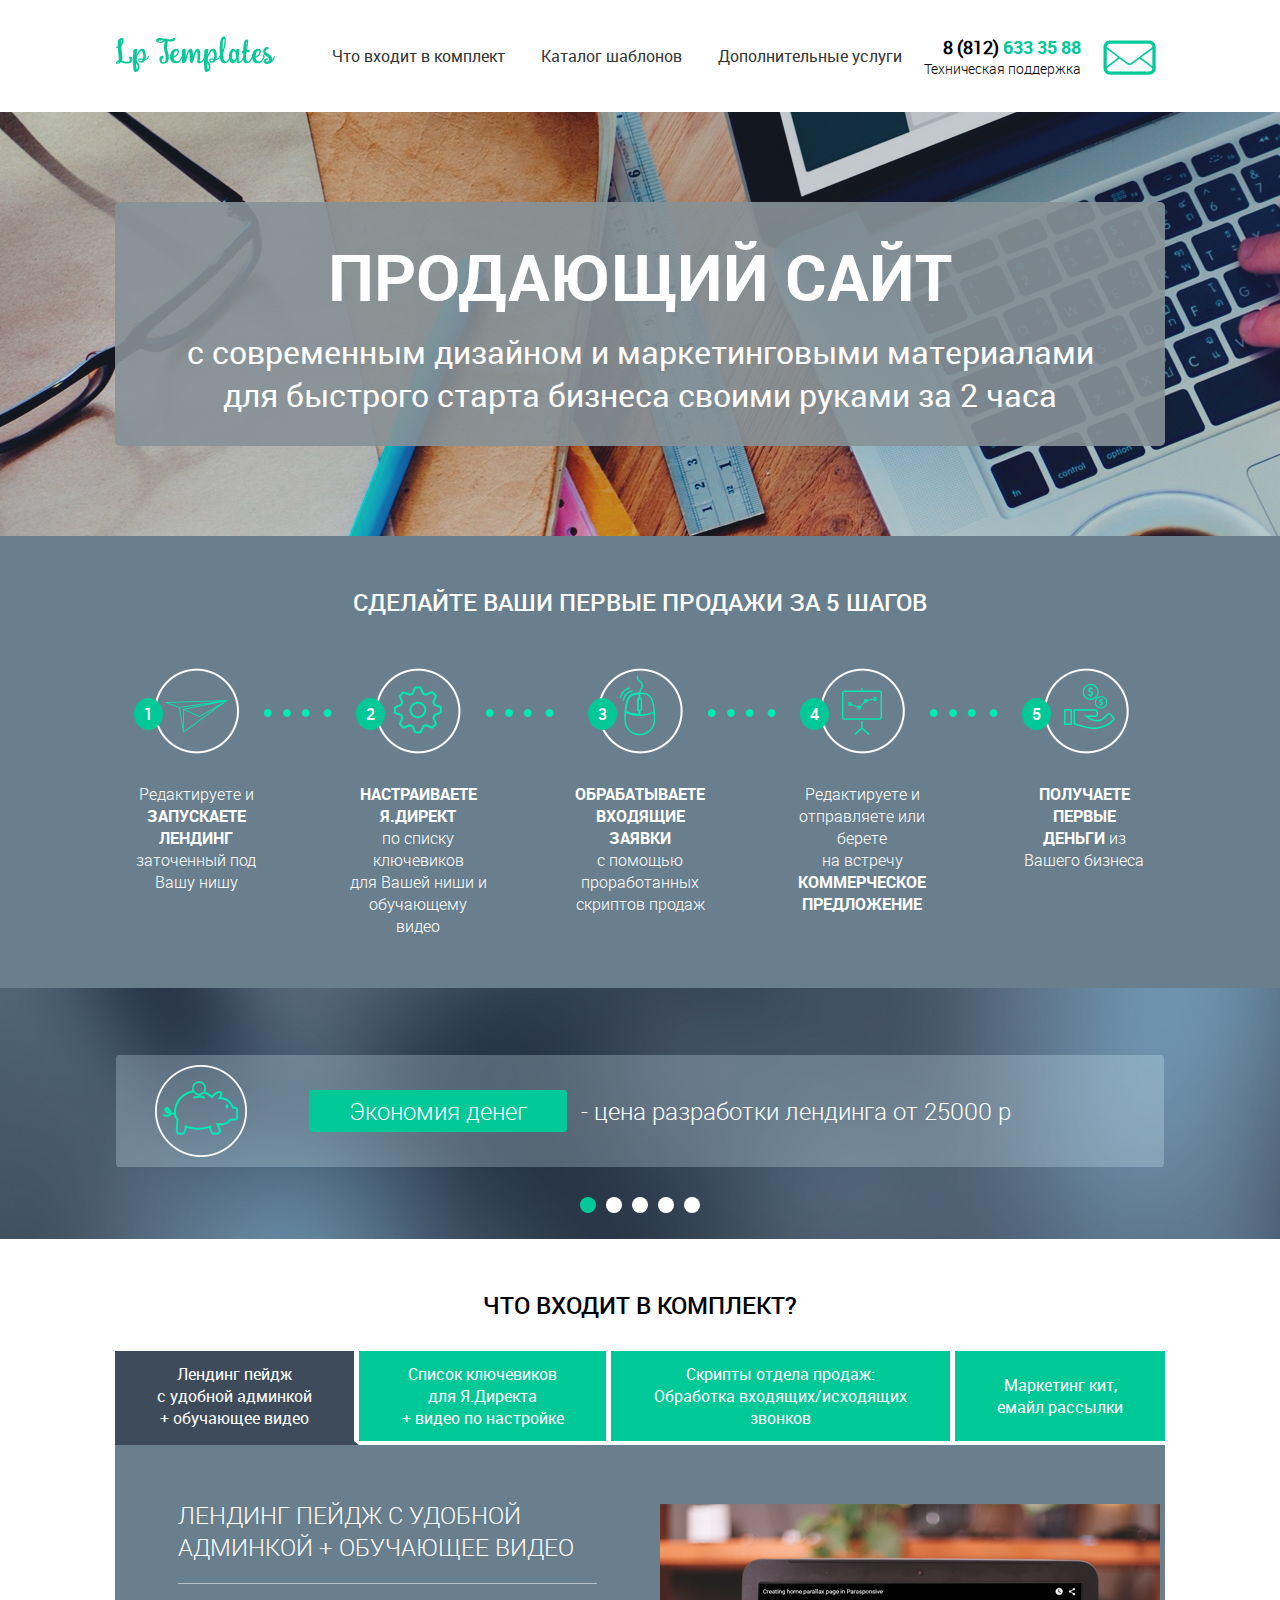
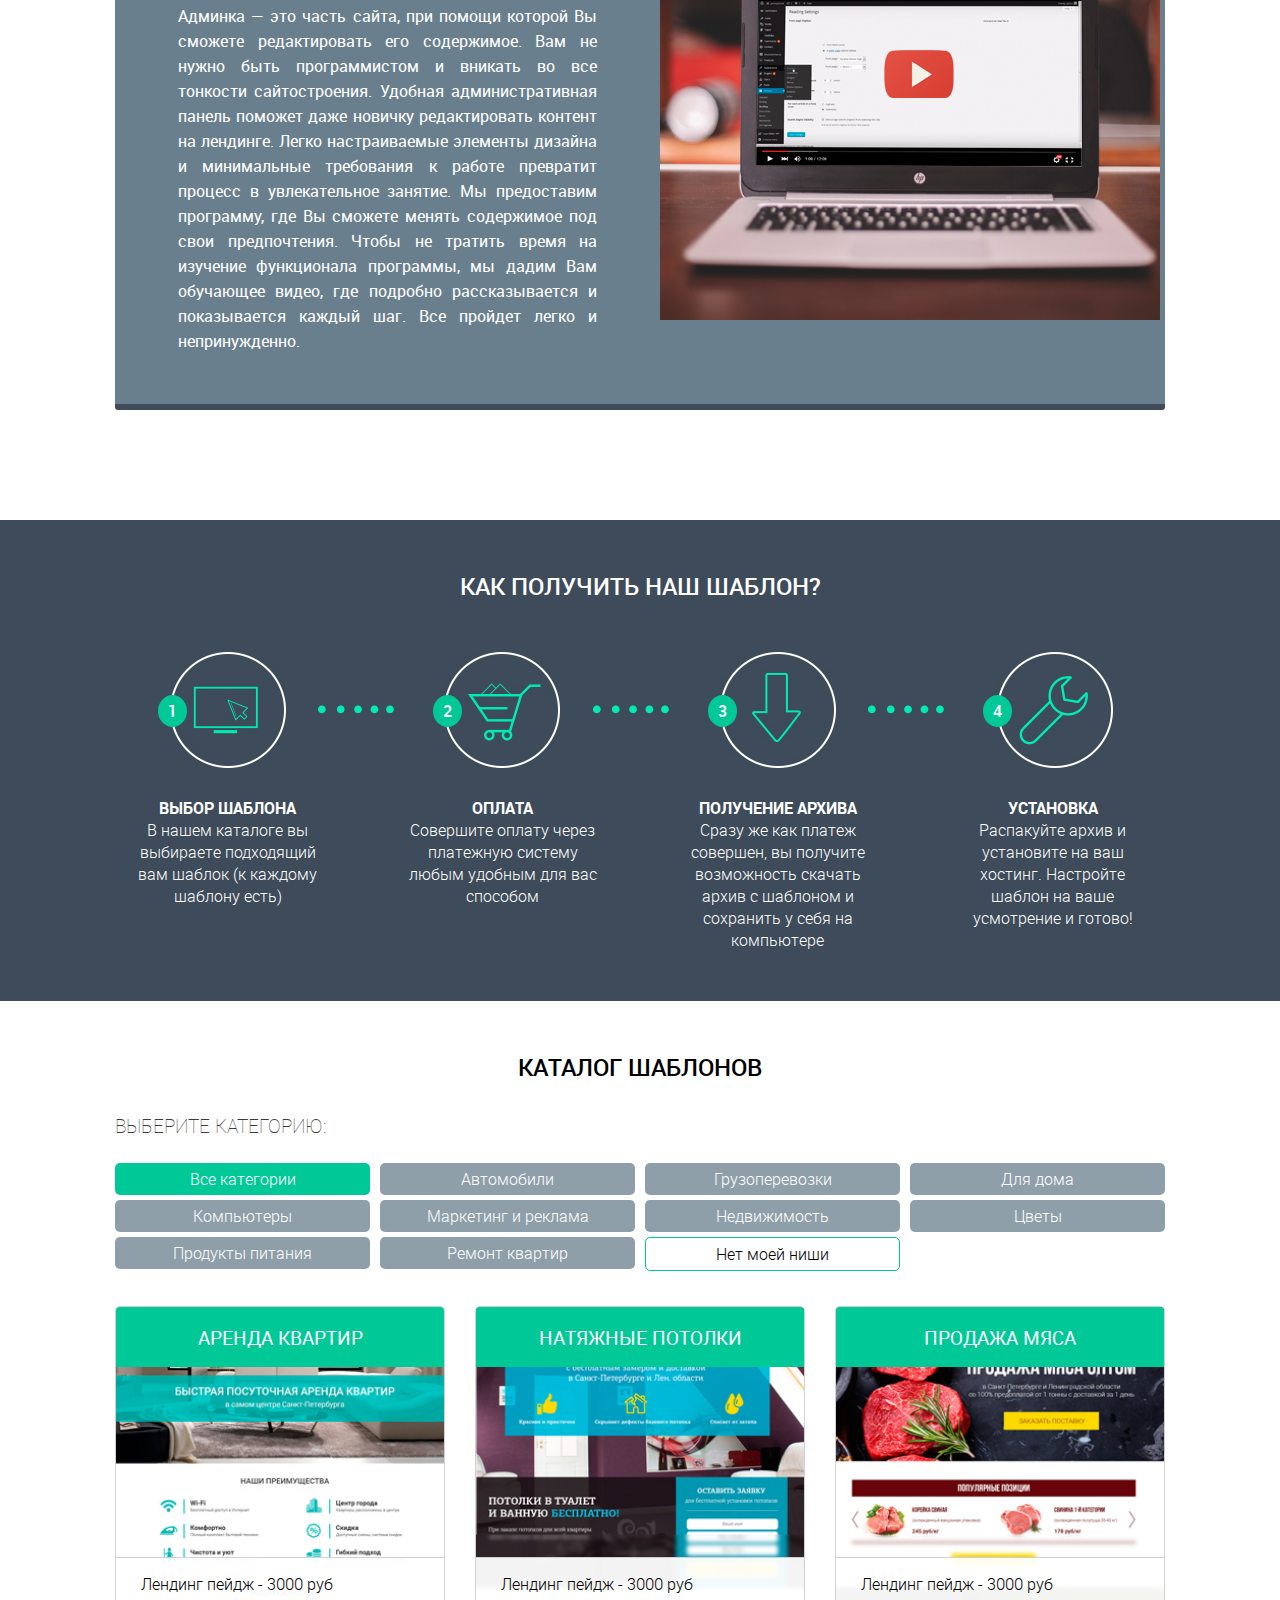
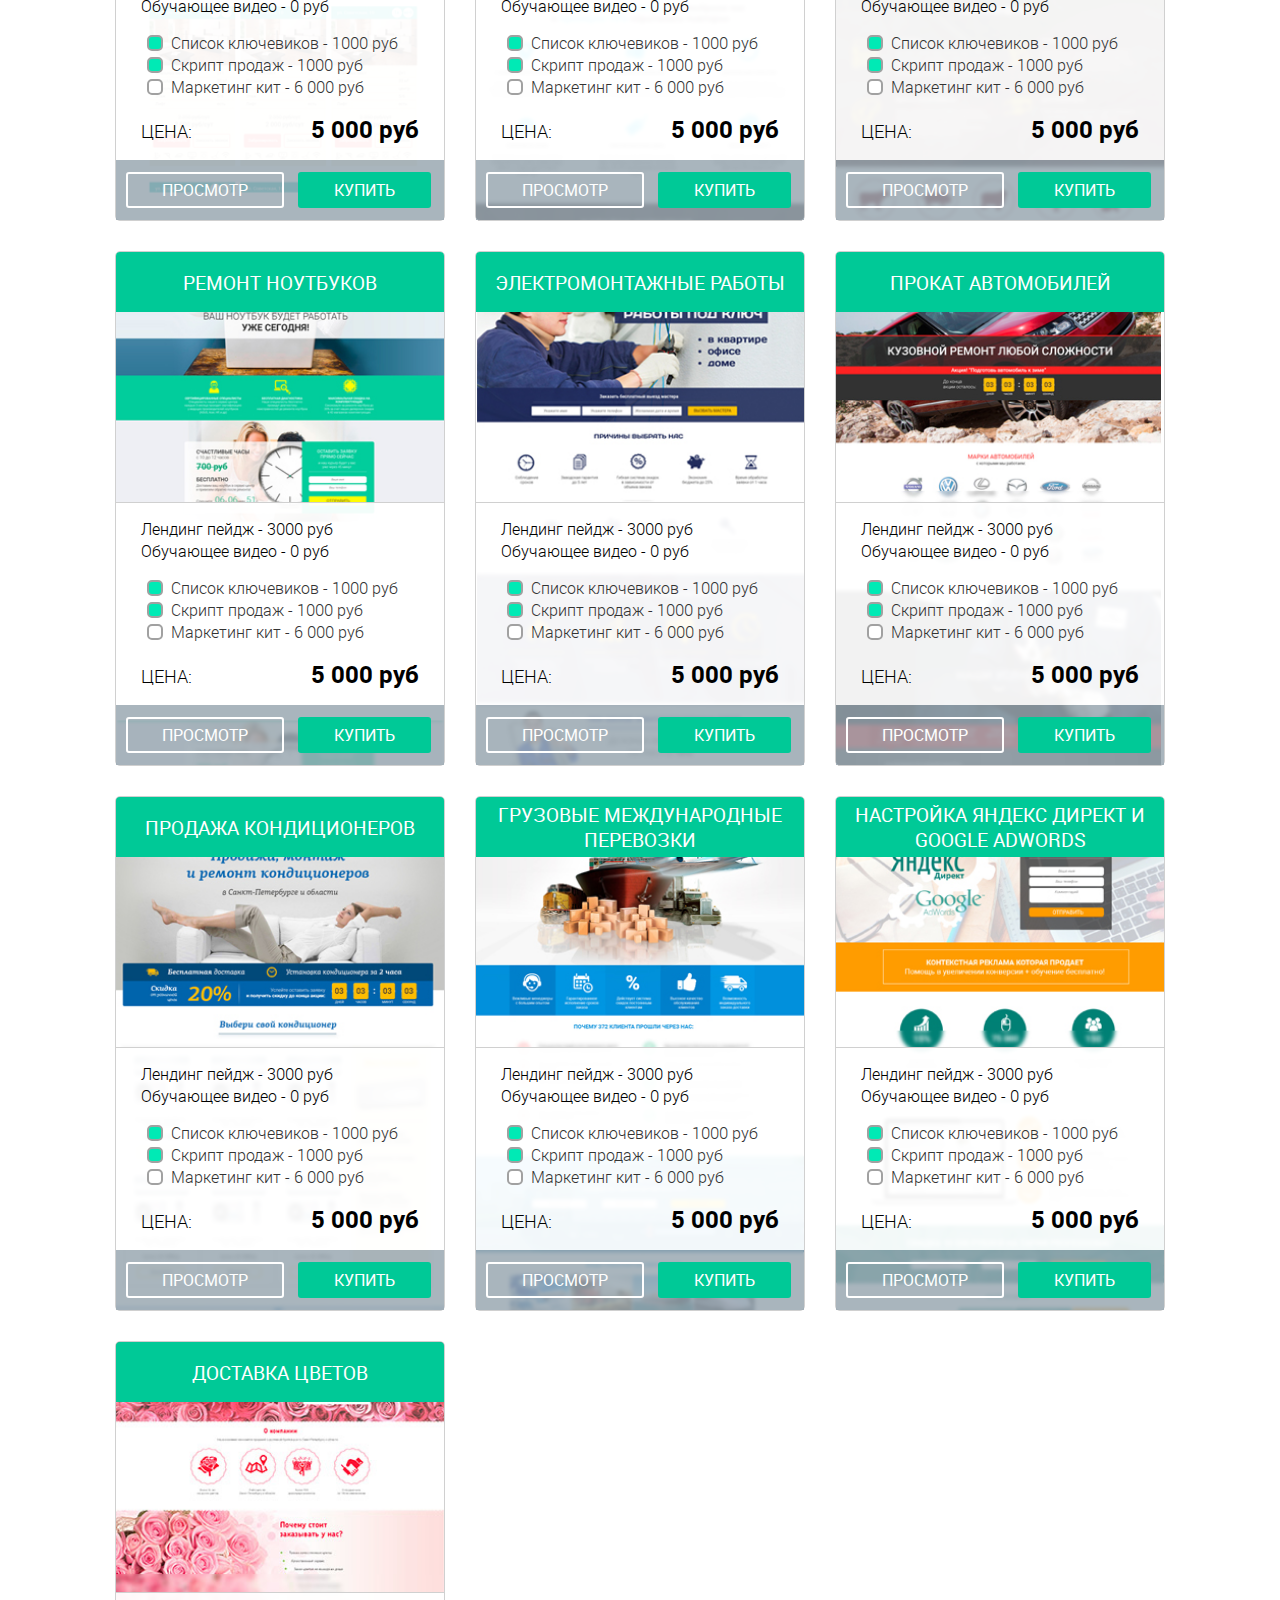
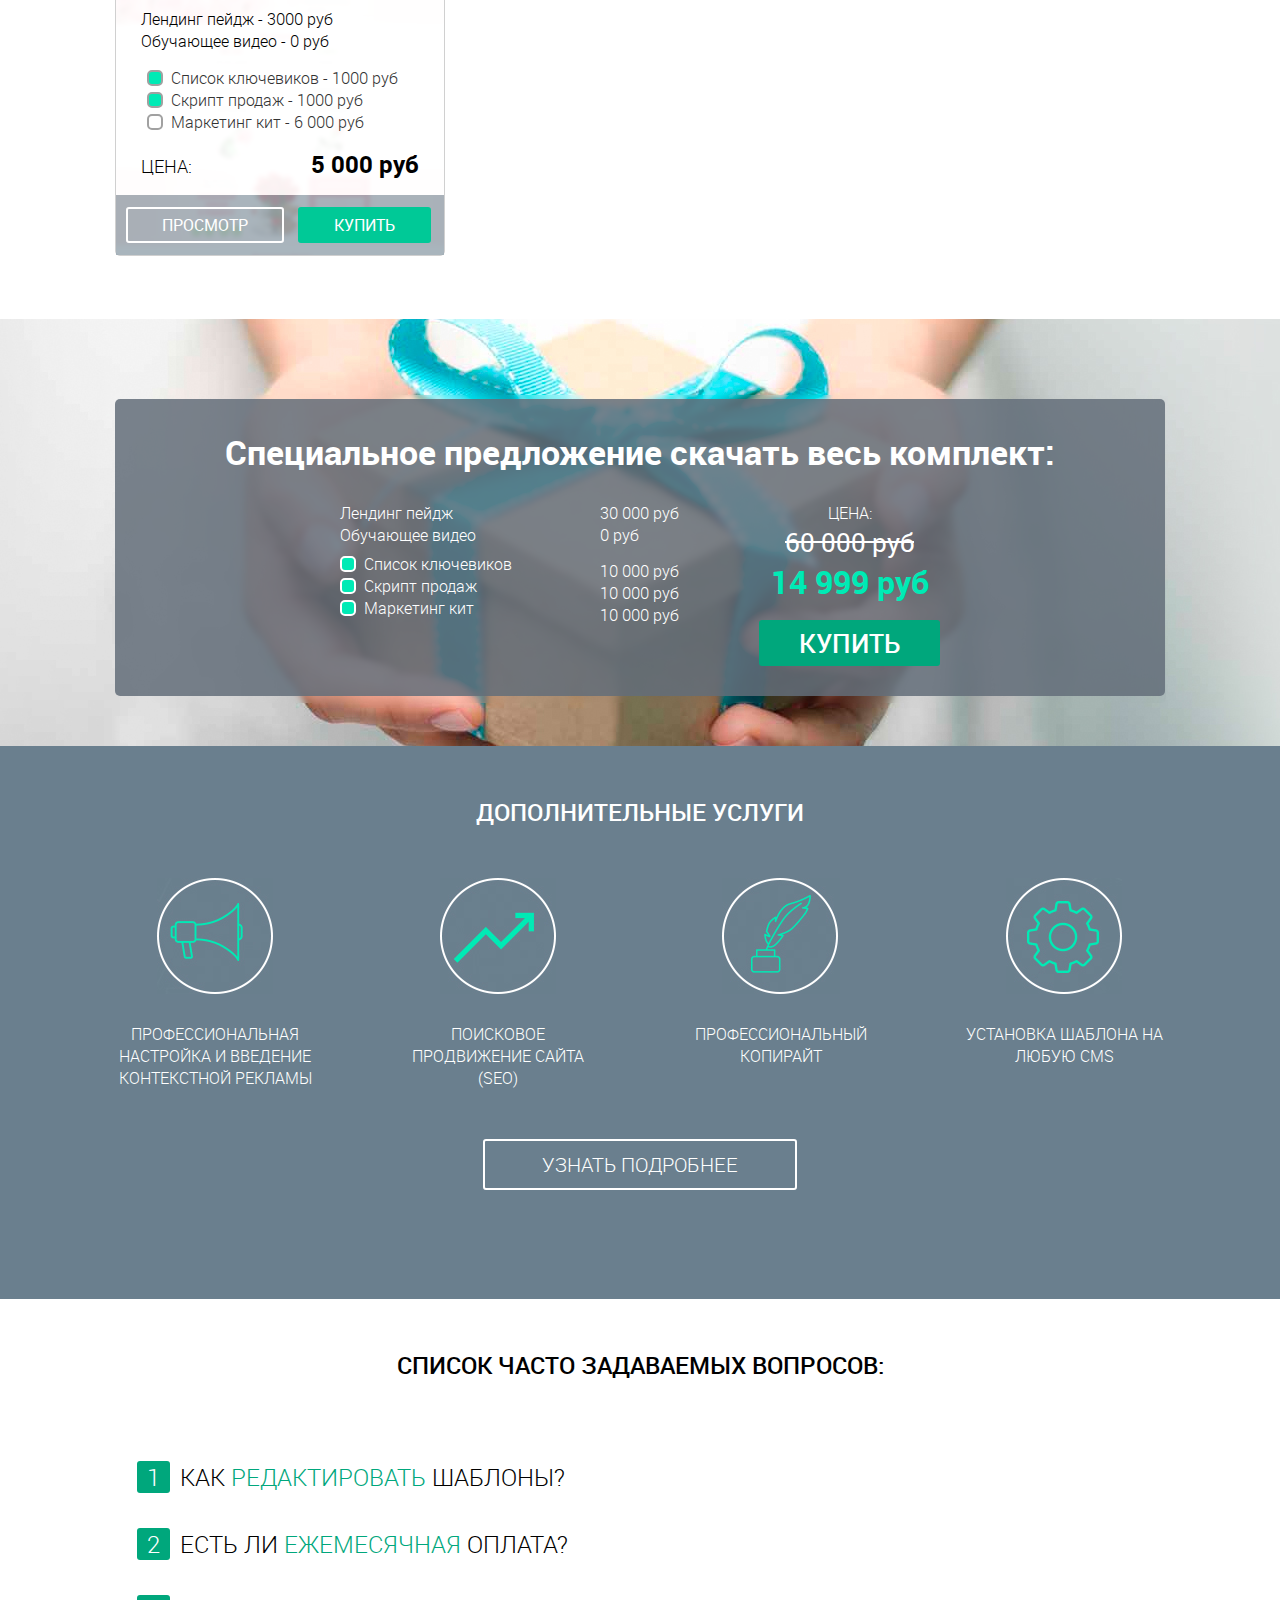
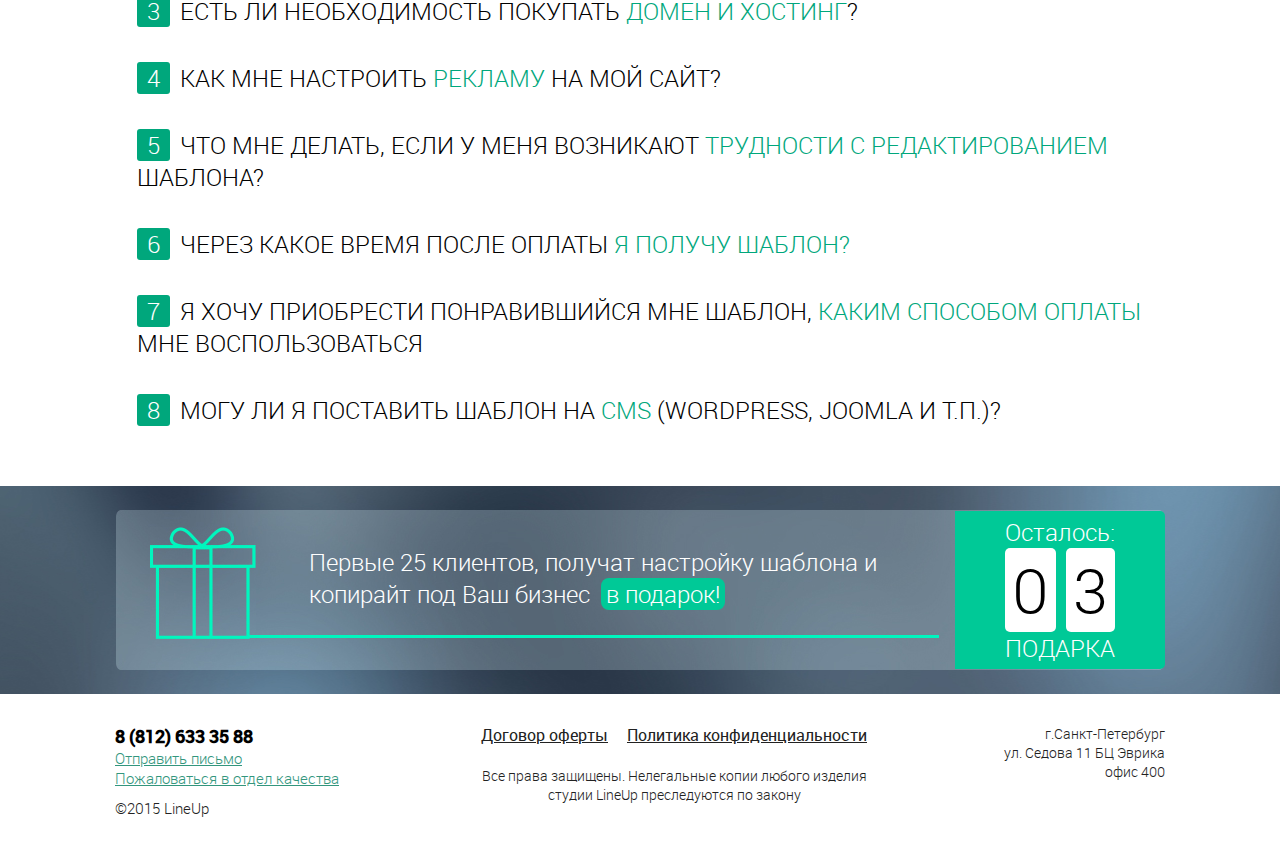
==== commit 68424a3e: "no message" ====
--- a/index.html
+++ b/index.html
@@ -56,12 +56,12 @@
 			<div class="b-contact left">
 				<div class="b-contact-p left">
 					<p class="b-contact-p-tel">
-						8 (800) <span>313 37 00</span>
+						8 (812) <span>633 35 88</span>
 					</p>
 					<p class="b-contact-p-teh">Техническая поддержка</p>
 				</div>
 				<div class="b-contact-img left">
-					<a href="#"><img src="images/massege.jpg"></a>
+					<a href="#" class="new-popup1" data-block="#b-popup-mail"><img src="images/massege.jpg"></a>
 				</div>
 			</div>
 		</div>
@@ -307,7 +307,7 @@
 			  			</li>
 			  			<li>
 			  				<div class="content-video">
-			  						<img style="margin-top:65px;" src="images/video.jpg">
+			  						<img style="margin-top: 55px;" src="images/video.jpg">
 			  				</div>
 			  			</li>
 			  		</ul>		
@@ -324,7 +324,7 @@
 			  			</li>
 			  			<li>
 			  				<div class="content-video">
-			  						<img style="margin-top:80px;" src="images/tab-key.jpg">
+			  						<img style="margin-top: 55px;" src="images/tab-key.jpg">
 			  				</div>
 			  			</li>
 			  		</ul>		
@@ -341,7 +341,7 @@
 			  			</li>
 			  			<li>
 			  				<div class="content-video">
-			  						<img style="margin-top:100px;" src="images/tab-script.jpg">
+			  						<img style="margin-top: 55px;" src="images/tab-script.jpg">
 			  				</div>
 			  			</li>
 			  		</ul>		
@@ -360,7 +360,7 @@
 			  			</li>
 			  			<li>
 			  				<div class="content-video">
-			  						<img style="margin-top:50px;" src="images/tab-kit.jpg">
+			  						<img style="margin-top: 55px;" src="images/tab-kit.jpg">
 			  				</div>
 			  			</li>
 			  		</ul>		
@@ -495,8 +495,7 @@
 						<li data-cat="c-4"><a href="#">Компьютеры</a></li>
 						<li data-cat="c-5"><a href="#">Маркетинг и реклама</a></li>
 						<li data-cat="c-6"><a href="#">Недвижимость</a></li>
-						<!-- <li data-cat="c-7"><a href="#">Оптовые продажи</a></li> -->
-						<!-- <li data-cat="c-8"><a href="#">Праздники</a></li> -->
+						<li data-cat="c-7"><a href="#">Цветы</a></li>
 						<li data-cat="c-9"><a href="#">Продукты питания</a></li>
 						<li data-cat="c-10"><a href="#">Ремонт квартир</a></li>
 						<li class="more new-popup1" data-block="#b-popup-nisha"><a href="#">Нет моей ниши</a></li>
@@ -508,7 +507,7 @@
 					<li class="c-all c-6">
 						<div class="example-page ep1">
 							<div class="page-head white">
-								<a href="#"><h3 class="white">АРЕНДА КВАРТИР</h3></a>
+								<a href="#" onclick="return false;"><h3 class="white">АРЕНДА КВАРТИР</h3></a>
 							</div>
 							<div class="page-price black clearfix">
 								<p>
@@ -548,7 +547,7 @@
 					<li class="c-all c-3 c-10">
 						<div class="example-page ep2">
 							<div class="page-head white">
-								<a href="#"><h3 class="white">НАТЯЖНЫЕ ПОТОЛКИ</h3></a>
+								<a href="#" onclick="return false;"><h3 class="white">НАТЯЖНЫЕ ПОТОЛКИ</h3></a>
 							</div>
 							<div class="page-price black clearfix">
 								<p>
@@ -588,7 +587,7 @@
 					<li class="c-all c-9">
 						<div class="example-page ep3">
 							<div class="page-head white">
-								<a href="#"><h3 class="white">ПРОДАЖА МЯСА</h3></a>
+								<a href="#" onclick="return false;"><h3 class="white">ПРОДАЖА МЯСА</h3></a>
 							</div>
 							<div class="page-price black clearfix">
 								<p>
@@ -628,7 +627,7 @@
 					<li class="c-all c-4">
 						<div class="example-page ep4">
 							<div class="page-head white">
-								<a href="#"><h3 class="white">РЕМОНТ НОУТБУКОВ</h3></a>
+								<a href="#" onclick="return false;"><h3 class="white">РЕМОНТ НОУТБУКОВ</h3></a>
 							</div>
 							<div class="page-price black clearfix">
 								<p>
@@ -668,7 +667,7 @@
 					<li class="c-all c-10">
 						<div class="example-page ep5">
 							<div class="page-head white">
-								<a href="#"><h3 class="white">ЭЛЕКТРОМОНТАЖНЫЕ РАБОТЫ</h3></a>
+								<a href="#" onclick="return false;"><h3 class="white">ЭЛЕКТРОМОНТАЖНЫЕ РАБОТЫ</h3></a>
 							</div>
 							<div class="page-price black clearfix">
 								<p>
@@ -708,7 +707,7 @@
 					<li class="c-all c-1">
 						<div class="example-page ep6">
 							<div class="page-head white">
-								<a href="#"><h3 class="white">ПРОКАТ АВТОМОБИЛЕЙ</h3></a>
+								<a href="#" onclick="return false;"><h3 class="white">ПРОКАТ АВТОМОБИЛЕЙ</h3></a>
 							</div>
 							<div class="page-price black clearfix">
 								<p>
@@ -748,7 +747,7 @@
 					<li class="c-all c-3 c-10">
 						<div class="example-page ep7">
 							<div class="page-head white">
-								<a href="#"><h3 class="white">ПРОДАЖА КОНДИЦИОНЕРОВ</h3></a>
+								<a href="#" onclick="return false;"><h3 class="white">ПРОДАЖА КОНДИЦИОНЕРОВ</h3></a>
 							</div>
 							<div class="page-price black clearfix">
 								<p>
@@ -788,7 +787,7 @@
 					<li class="c-all c-2">
 						<div class="example-page ep8">
 							<div class="page-head white">
-								<a href="#"><h3 class="white">ГРУЗОВЫЕ МЕЖДУНАРОДНЫЕ ПЕРЕВОЗКИ</h3></a>
+								<a href="#" onclick="return false;"><h3 class="white">ГРУЗОВЫЕ МЕЖДУНАРОДНЫЕ ПЕРЕВОЗКИ</h3></a>
 							</div>
 							<div class="page-price black clearfix">
 								<p>
@@ -828,7 +827,7 @@
 					<li class="c-all c-5">
 						<div class="example-page ep9">
 							<div class="page-head white">
-								<a href="#"><h3 class="white">НАСТРОЙКА ЯНДЕКС ДИРЕКТ И GOOGLE ADWORDS</h3></a>
+								<a href="#" onclick="return false;"><h3 class="white">НАСТРОЙКА ЯНДЕКС ДИРЕКТ И GOOGLE ADWORDS</h3></a>
 							</div>
 							<div class="page-price black clearfix">
 								<p>
@@ -865,10 +864,10 @@
 							</div>
 						</div>
 					</li>
-					<li class="c-all c-5">
+					<li class="c-all c-7">
 						<div class="example-page ep10">
 							<div class="page-head white">
-								<a href="#"><h3 class="white">ДОСТАВКА ЦВЕТОВ</h3></a>
+								<a href="#" onclick="return false;"><h3 class="white">ДОСТАВКА ЦВЕТОВ</h3></a>
 							</div>
 							<div class="page-price black clearfix">
 								<p>
@@ -1101,7 +1100,7 @@
 			<div class="footer-list clearfix">
 				<ul>
 					<li class="list-left left">
-						<span>8 8000 313 37 00</span>
+						<span>8 (812) 633 35 88</span>
 						<br>
 						<a href="#">Отправить письмо</a>
 						<br>
@@ -1111,7 +1110,7 @@
 					</li>
 					<li class="list-center left">
 						<ul>
-							<li><a href="dogovor_oferti.docx" download>Договор оферты</a></li>
+							<li><a href="#" class="fancy" data-block="#b-popup-ofert">Договор оферты</a></li>
 							<li><a class="fancy" data-block="#b-popup-polite" href="#">Политика конфиденциальности</a></li>
 						</ul>
 						<p>
@@ -1219,6 +1218,87 @@
 				<input type="submit" class="b-orange-butt" onclick="$.fancybox.close(); return false;" value="Закрыть">
 			</div>
 		</div>
+		<div id="b-popup-ofert">
+			<div class="b-thanks b-popup b-popup-1 b-popup-text" style="width:900px;">
+				<h3>Договор оферты</h3>
+				<p>Настоящий договор между ООО "ЭлПК" (именуемым дальнейшем Продавец), и пользователем услуг интернет-магазина, именуемым в дальнейшем «Покупатель» определяет условия приобретения товаров через сайт интернет-магазина http://lptemplates.ru/</p>
+				<h5>1. ОБЩИЕ ПОЛОЖЕНИЯ</h5>
+				<p>1.1. Продавец публикует настоящий договор купли-¬продажи, являющийся публичным договором--офертой (предложением) адрес физических и юридических лиц в соответствии со ст.435 и пунктом 2 статьи 437 Гражданского Кодекса Российской Федерации (далее -¬ ГК РФ).</p>
+				<p>1.2. Настоящая публичная оферта (именуемая в дальнейшем «Оферта») определяет все существенные условия договора между Продавцом и лицом, акцептовавшим Оферту.</p>
+				<p>1.3. Настоящий договор заключается между Покупателем и Продавцом в момент оформления заказа.</p>
+				<p>1.4. Оферта может быть акцептована (принята) любым физическим или юридическим лицом на территории Российской Федерации, имеющим намерение приобрести товары, предоставляемые Продавцом через интернет-магазин, расположенный на сайте http://lptemplates.ru/</p>
+				<p>1.5. Покупатель безоговорочно принимает все условия, содержащиеся в оферте в целом (т.е. полном объеме и без исключений).</p>
+				<p>1.6. В случае принятия условий настоящего договора (т.е. публичной оферты интернет-магазина), физическое или юридическое лицо, производящее акцепт оферты, становится Покупателем. Акцептом является факт оплаты заказа в размере и на условиях настоящего соглашения.</p>
+				<p>1.7. Оферта, все приложения к ней, также вся дополнительная информация о товарах Продавца, опубликована на сайте http://lptemplates.ru/</p>
+				<h5>2. СТАТУС ИНТЕРНЕТ-МАГАЗИНА http://lptemplates.ru/</h5>
+				<p>2.1. Интернет-магазин - сайт, расположенный в сети интернет по адресу: http://lptemplates.ru/, посредством которого Продавец осуществляет продажу товаров, является собственностью Продавца и предназначен для организации дистанционного способа продажи товаров через сеть интернет.</p>
+				<p>2.2. Интернет-магазин не несет ответственности за содержание и достоверность информации, предоставленной Покупателем при оформлении заказа.</p>
+				<h5>3. СТАТУС ПОКУПАТЕЛЯ</h5>
+				<p>3.1. Покупатель несет ответственность за достоверность предоставленной при оформлении заказа информации и ее чистоту от претензий третьих лиц. </p>
+				<p>3.2. Покупатель подтверждает свое согласие с условиями, установленными настоящим Договором, путем нажатия на кнопку заказа.</p>
+				<p>3.3. Использование ресурса интернет-магазина для просмотра и выбора товара, также для оформления заказа является для Покупателя безвозмездным.</p>
+				<h5>4. ПРЕДМЕТ ОФЕРТЫ</h5>
+				<p>4.1. Продавец, на основании заказов Покупателя и на основании предварительной оплаты, продаёт Покупателю товар в соответствии с условиями и по ценам, установленным Продавцом в оферте и приложениях к ней.</p>
+				<p>4.2.Товар представляет собой разработанные маркетинговые материалы. Доставка товаров, заказанных и оплаченных Покупателем, осуществляется Покупателем в виде скачивания информации по предоставленным ссылкам или получения информации на свою электронную почту.</p>
+				<p>4.3. Физическое или юридическое лицо считается принявшим все условия оферты (акцепт оферты) и приложений к ней в полном объеме и без исключений с момента поступления денежных средств на счета оплаты товара.</p>
+				<h5>5. ОПРЕДЕЛЕНИЯ</h5>
+				<p>5.1. Покупатель - физическое или юридическое лицо, принявшее в полном объеме и без исключений условия оферты (совершившее акцепт оферты) в соответствии с п.1.4. оферты.</p>
+				<p>5.2. Продавец - ООО "ЭлПК"</p>
+				<p>5.3. Интернет-магазин - интернет-сайт, имеющий адрес в сети интернет http://lptemplates.ru/, принадлежащий Продавцу и предназначенный для продажи Продавцом Покупателям на основании оферты товаров, принадлежащих Продавцу.</p>
+				<p>5.4. Каталог - информация о товарах, размещенная в интернет-магазине.</p>
+				<p>5.5. Товар: шаблоны одностраничных сайтов, обучающий курс, маркетинговые материалы реализуемые Продавцом в интернет-магазине в виде ссылок на скачивание или отправление Заказчику на почту;</p>
+				<p>5.6. Заказ - решение Покупателя приобрести товар, оформленное в интернет-магазине</p>
+				<p>5.7. Место исполнения договора - адрес электронной почты указанный Покупателем, на который доставляется ссылка или файлы на продающие шаблоны маркетинговых инструментов Продавца.</p>
+				<p>5.8. Стороны - совместно Покупатель и Продавец.</p>
+				<h5>6. ПОРЯДОК ЗАКЛЮЧЕНИЯ ДОГОВОРА КУПЛИ-¬ПРОДАЖИ</h5>
+				<p>6.1. Покупатель может оформить заказ самостоятельно на сайте интернет магазина, либо через менеджера по электронной почте sales@lptemplates.ru</p>
+				<p>6.2. При оформлении заказа в интернет-магазине, Покупатель обязан предоставить о себе информацию: Адрес доставки Товара (электронную почту);</p>
+				<p>6.3. Волеизъявление Покупателя осуществляется посредством внесения последним соответствующих данных в форму заказа в интернет-магазине либо подачей заявки через менеджера  интернет-магазина или по e-¬mail.</p>
+				<p>6.4. Интернет-магазин не редактирует информацию о Покупателе.</p>
+				<p>6.5. При оформлении заказа в интернет магазине, Покупатель дает согласие на обработку своих персональных данных (в том числе фамилию, имя, отчество, адрес субъекта персональных данных) в соответствии со ст.3, ст.9, ст.15 ФЗ «О персональных данных» от 27.07.2006 г. в целях рассылки каталогов, маркетинговых и иных коммерческих целях/</p>
+				<h5>7. ИНФОРМАЦИЯ О ТОВАРЕ</h5>
+				<p>7.1. Товар представлен на сайте в виде презентаций, являющихся собственностью интернет-магазина.</p>
+				<p>7.2. Каждая презентация сопровождается текстовой информацией: наименованием, получаемым на выходе результатом, ценой и описанием товара.</p>
+				<p>7.3. Все информационные материалы, представленные в интернет-магазине, носят справочный характер. В случае возникновения у Покупателя вопросов, касающихся способов использования товара, Покупатель должен перед оформлением заказа обратиться к Продавцу по email sales@lptemplates.ru</p>
+				<p>7.4. По просьбе Покупателя менеджер интернет-магазина обязан предоставить (по телефону или посредством электронной почты) прочую информацию, необходимую и достаточную, с точки зрения Покупателя, для принятия им решения о покупке товара.</p>
+				<p>7.5. Покупатель уведомлен о том, что получив на свою электронную почту ссылки на скачивание или файлы, он лишается права отказаться от выбранного товара в дальнейшем.</p>
+				<h5>8. ПОРЯДОК ПРИОБРЕТЕНИЯ ТОВАРА</h5>
+				<p>8.1. Покупатель вправе оформить заказ на любой товар, представленный в интернет-магазине. Каждый товар может быть заказан в любом количестве. Исключения из указанного правила указаны в описании каждого товара в случае проведения акций, снятия товара с продажи и т.п.</p>
+				<p>8.2. Заказ может быть оформлен Покупателем по электронной почте, указанной на сайте или оформлен самостоятельно на сайте.</p>
+				<p>8.3. После оформления заказа Продавец на e-¬mail Покупателя отправляет подтверждение принятия заказа и счета, с указанием наименования, размера, цены выбранного товара  и общей суммы заказа, являющийся неотъемлемой частью настоящего договора. Оплата счета Покупателем является подтверждением оформленного заказа. Далее менеджер интернет-магазина связывается с Покупателем (по телефону или посредством электронной почты) для уточнения информации по заказу и срокам его доставки.</p>
+				<p>8.4. Заказ обрабатывается только после внесения оплаты</p>
+				<p>8.5. Срок поставки товара указывается менеджером при первом контакте с покупателем после оформления им заказа и исчисляется в рабочих днях, начиная с момента зачисления денежных средств (авансового платежа) на счет Продавца.</p>
+				<h5>9. ЦЕНА ТОВАРА</h5>
+				<p>9.1. Цена товара интернет в магазине указана рублях РФ за единицу товара.</p>
+				<p>9.2. Указанная на сайте цена товара может быть изменена интернет-магазином в одностороннем порядке,при этом цена на заказанный и оплаченный Покупателем товар изменению не подлежит.</p>
+				<p>9.3. Стоимость услуг, предоставляемых Покупателю Продавцом при покупке товара в интернет-магазине указана в описании товара. </p>
+				<h5>10. ОПЛАТА ТОВАРА</h5>
+				<p>10.1. Способы и порядок оплаты заказанного товара обговариваются Покупателем с менеджером интернет-магазина, если на сайте с товаром не описаны иные условия.</p>
+				<p>10.2. После поступления денежных средств на счет Продавца, менеджер интернет-магазина согласовывает с Покупателем срок доставки. Обязанность Покупателя по уплате цены товара </p>
+				<p>считается исполненной с момента зачисления соответствующих денежных средств на счет Продавца.</p>
+				<p>10.3. Покупатель оплачивает заказ любым способом, выбранным в интернет-магазине.</p>
+				<p>10.4. Расчеты Сторон при оплате заказа осуществляются в российских рублях.</p>
+				<h5>11. ДОСТАВКА ТОВАРОВ</h5>
+				<p>11.1. Способы, порядок и сроки доставки заказанного товара обговариваются Покупателем с менеджером интернет-магазина, если на сайте с товаром не описаны иные условия.</p>
+				<p>11.2. Переход права собственности и риск случайной гибели, утраты или повреждения товара переходит к Покупателю в момент передачи товара Покупателю или Представителю по адресу доставки.</p>
+				<h5>12. ВОЗВРАТ ТОВАРА</h5>
+				<p>12.1. Покупатель вправе отказаться отзаказа только до момента его оплаты. Возврат уже оплаченного товара, также перечисленных денежных средств, невозможен.</p>
+				<h5>13. ОТВЕТСТВЕННОСТЬ СТОРОН</h5>
+				<p>13.1. Стороны несут ответственность в соответствии с законодательством РФ.</p>
+				<p>13.2. Продавец не несет ответственности за ущерб, причиненный Покупателю вследствие ненадлежащего использования им товаров, заказанных в интернет-магазине.</p>
+				<p>13.3. Стороны освобождаются от ответственности за неисполнение или ненадлежащее исполнение обязательств по договору на время действия непреодолимой силы.</p>
+				<h5>14. ПРОЧИЕ УСЛОВИЯ</h5>
+				<p>14.1. К отношениям между Покупателем и Продавцом применяется законодательство Российской Федерации.</p>
+				<p>14.2. При необходимости Продавец и Покупатель вправе в любое время оформить договор купли-¬продажи товара в форме письменного двухстороннего соглашения, не противоречащего положениям настоящей оферты.</p>
+				<p>14.3. Вслучае возникновения вопросов и претензий со стороны Покупателя, он должен обратиться в офис Продавца по email: sales@lptemplates.ru</p>
+				<p>14.4. Настоящий договор вступает в силу с даты акцепта Покупателем настоящей оферты и действует до полного исполнения обязательств Сторонами.</p>
+				<p>14.5. Все споры и разногласия, возникающие при исполнении Сторонами обязательств по настоящему договору, решаются путем переговоров. В случае невозможности их устранения, Стороны имеют право обратиться за судебной защитой своих интересов.</p>
+				<p>14.6. Интернет-магазин оставляет за собой право расширять и сокращать товарное предложение на сайте, регулировать доступ к покупке любых товаров, также приостанавливать или прекращать продажу любых товаров по своему собственному усмотрению. </p>
+				<h5>15. РЕКВИЗИТЫ ПРОДАВЦА</h5>
+				<p>ООО "ЭлПК",<br>ИНН 7804527600<br>КПП 780401001<br>ОГРН 1147847077476</p>
+				<input type="submit" class="b-orange-butt" onclick="$.fancybox.close(); return false;" value="Закрыть">
+			</div>
+		</div>
 		<div id="b-popup-error">
 			<div class="b-thanks b-popup">
 				<h3>Ошибка отправки!</h3>
@@ -1237,6 +1317,22 @@
 						<input type="hidden" name="1-name" value="Ниша"/>
 						<input type="text" name="email" required placeholder="E-mail"/>
 						<input type="hidden" name="subject" value="Поиск нишы"/>
+						<input type="submit" class="buy ajax b-orange-butt" value="Отправить">
+					</div>
+				</form>
+			</div>
+		</div>
+		<div id="b-popup-mail">
+			<div class="for_all new-popup">
+				<h3>Есть вопросы?</h3>
+				<h4>Задайте нам интересующий вас вопрос и мы ответим Вам в ближайшее время</h4>
+				<form action="kitsend.php" method="POST" id="b-form-1" data-block="#b-popup-2">
+					<div class="b-popup-form">
+						<input type="text" name="name" required placeholder="Имя"/>
+						<input type="text" name="email" required placeholder="E-mail"/>
+						<textarea name="1" placeholder="Комментарий"></textarea>
+						<input type="hidden" name="1-name" value="Комментарий"/>
+						<input type="hidden" name="subject" value="Вам письмо"/>
 						<input type="submit" class="buy ajax b-orange-butt" value="Отправить">
 					</div>
 				</form>
@@ -1265,5 +1361,32 @@
 			</div>
 		</div> 
 	</div>
+<!-- Yandex.Metrika counter -->
+<script type="text/javascript">
+(function (d, w, c) {
+    (w[c] = w[c] || []).push(function() {
+        try {
+            w.yaCounter33271163 = new Ya.Metrika({id:33271163,
+                    webvisor:true,
+                    clickmap:true,
+                    trackLinks:true,
+                    accurateTrackBounce:true});
+        } catch(e) { }
+    });
+
+    var n = d.getElementsByTagName("script")[0],
+        s = d.createElement("script"),
+        f = function () { n.parentNode.insertBefore(s, n); };
+    s.type = "text/javascript";
+    s.async = true;
+    s.src = (d.location.protocol == "https:" ? "https:" : "http:") + "//mc.yandex.ru/metrika/watch.js";
+
+    if (w.opera == "[object Opera]") {
+        d.addEventListener("DOMContentLoaded", f, false);
+    } else { f(); }
+})(document, window, "yandex_metrika_callbacks");
+</script>
+<noscript><div><img src="//mc.yandex.ru/watch/33271163" style="position:absolute; left:-9999px;" alt="" /></div></noscript>
+<!-- /Yandex.Metrika counter -->
 </body>
 </html>--- a/css/layout.css
+++ b/css/layout.css
@@ -1121,6 +1121,7 @@
 }
 	.b-popup-1 h3{
 		font-size: 25px;
+		font-family: "robotomedium";
 		margin-bottom: 20px;
 	}
 	.b-popup-1 h4{
@@ -1154,9 +1155,16 @@
 .b-popup-text {
 	width: 600px;
 }
+
 	.b-popup-text p {
 		text-align:left;
 		margin-bottom:20px;
+	}
+	.b-popup-text h5 {
+		font-size: 20px;
+		font-family: "robotomedium";
+		margin-bottom: 20px;
+		text-align: left;
 	}
 
 .fancybox-skin {
@@ -1190,16 +1198,20 @@
 	.new-popup .b-popup-form{
 		margin: 34px 0 12px;
 	}
-	.new-popup .b-popup-form input[type=text]{
+	.new-popup .b-popup-form input[type=text],.new-popup .b-popup-form textarea{
 		border-radius: 5px;
 		width: 277px;
 		border: 1px solid #fff;
 		box-sizing: border-box;
-		padding: 6px 0;
+		padding: 6px 10px;
 		margin-bottom: 7px;
 		text-align: center;
 		font-size: 16px;
 		font-family: "robotolight";
+	}
+	.new-popup .b-popup-form textarea {
+		height: 105px;
+		resize:none;
 	}
 	.new-popup .b-popup-form input[type=submit]{		
 		width: 277px;				
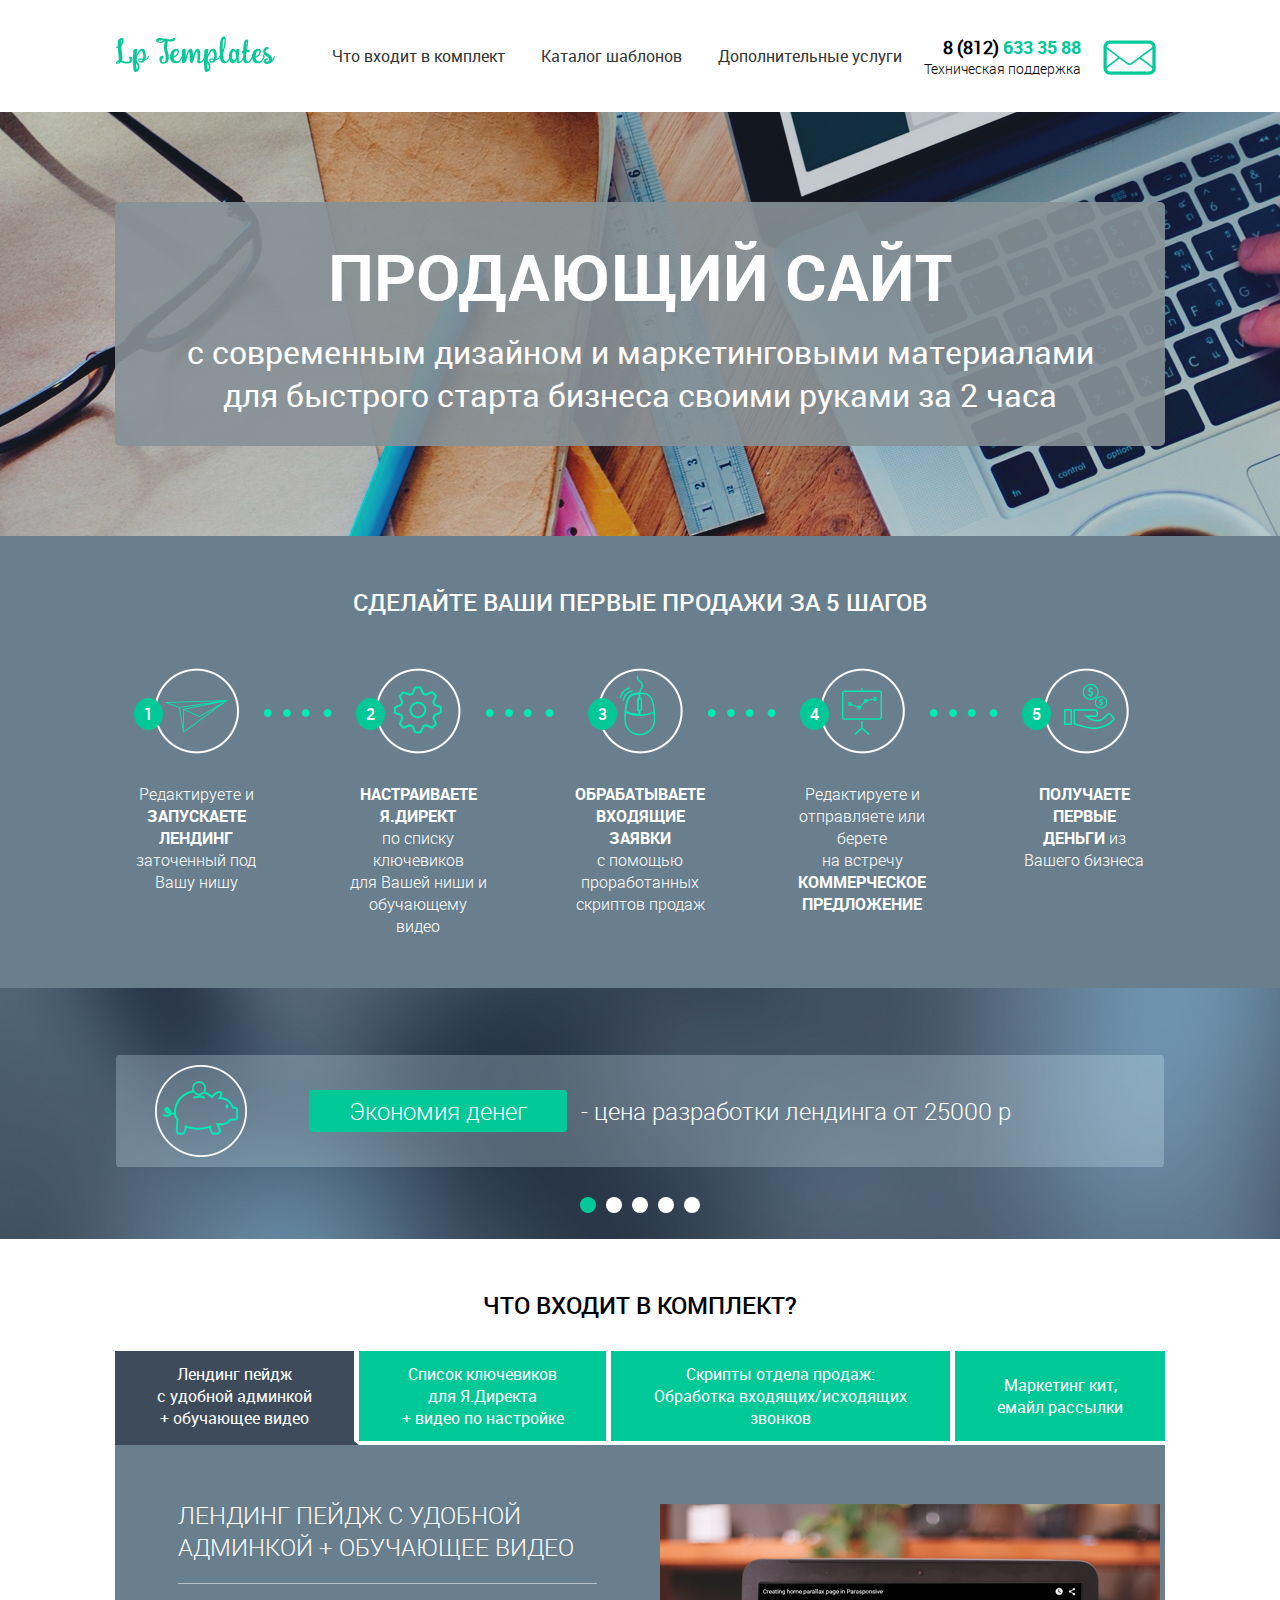
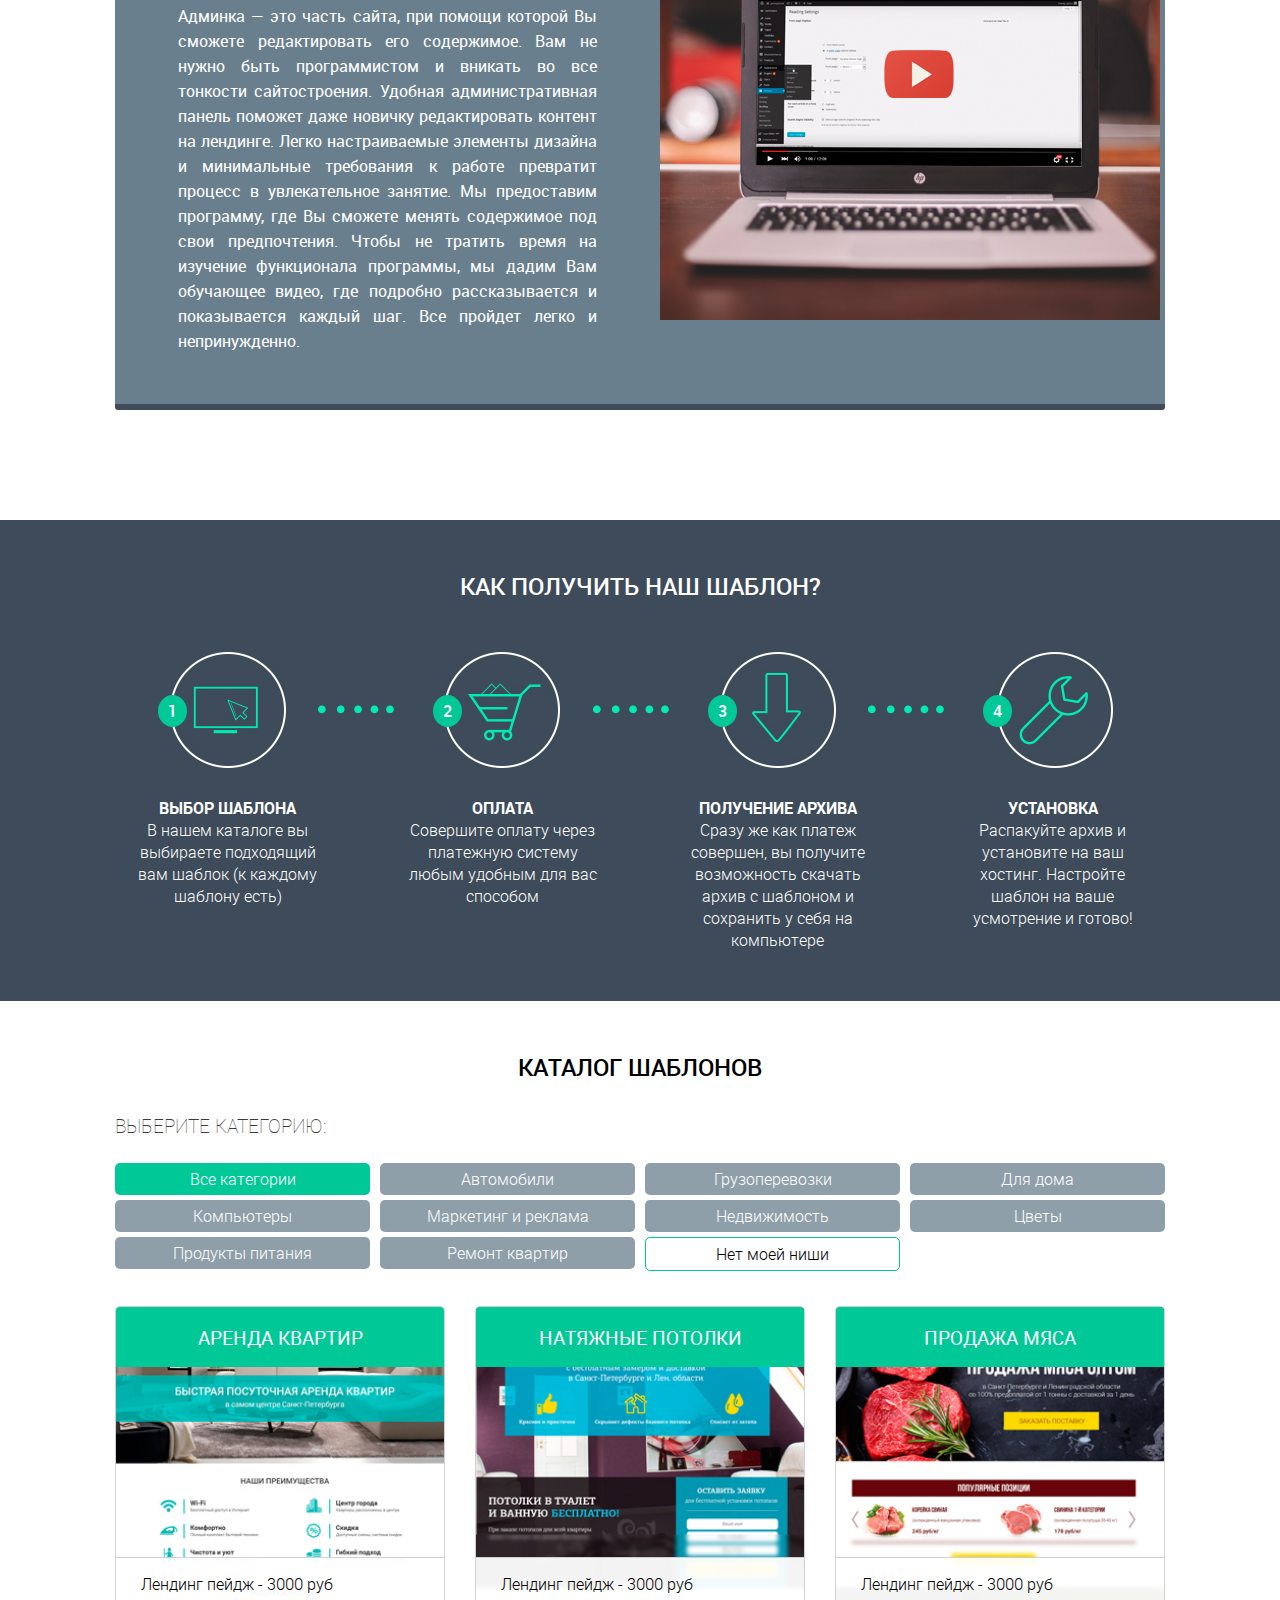
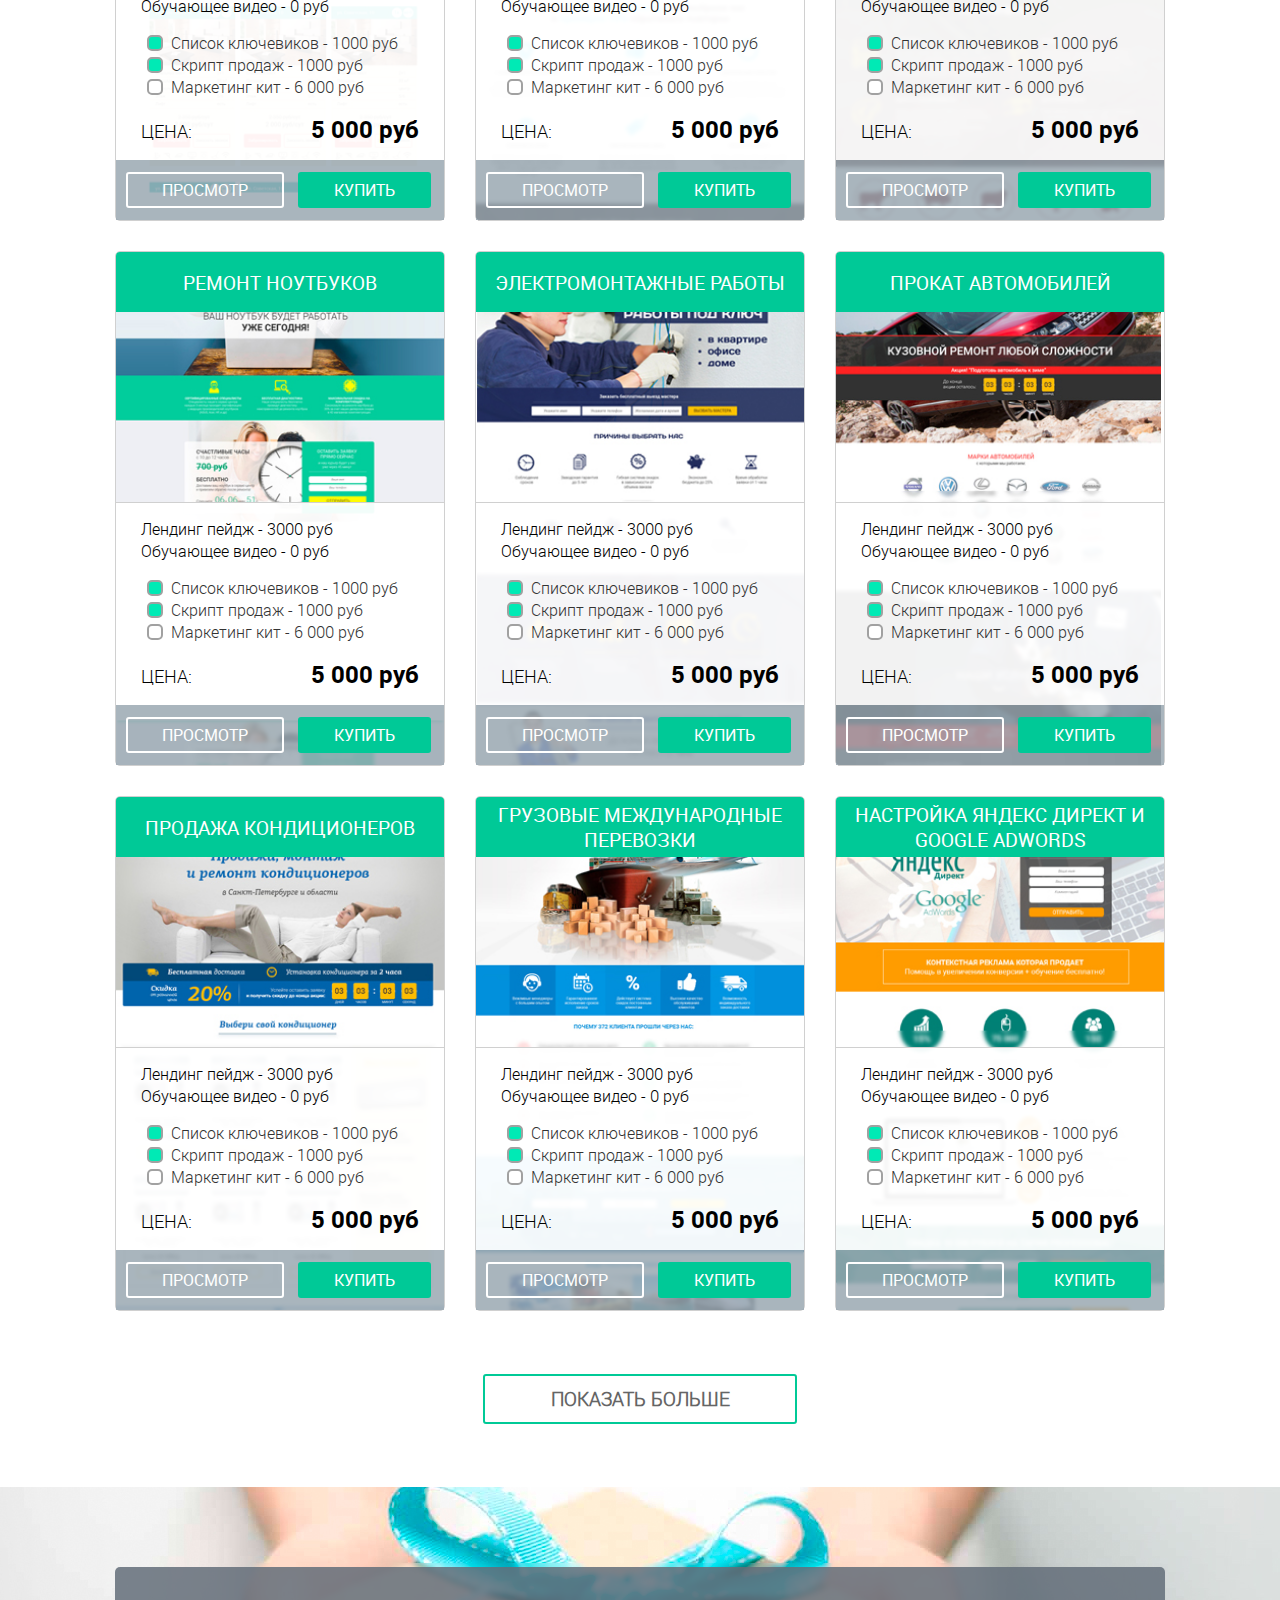
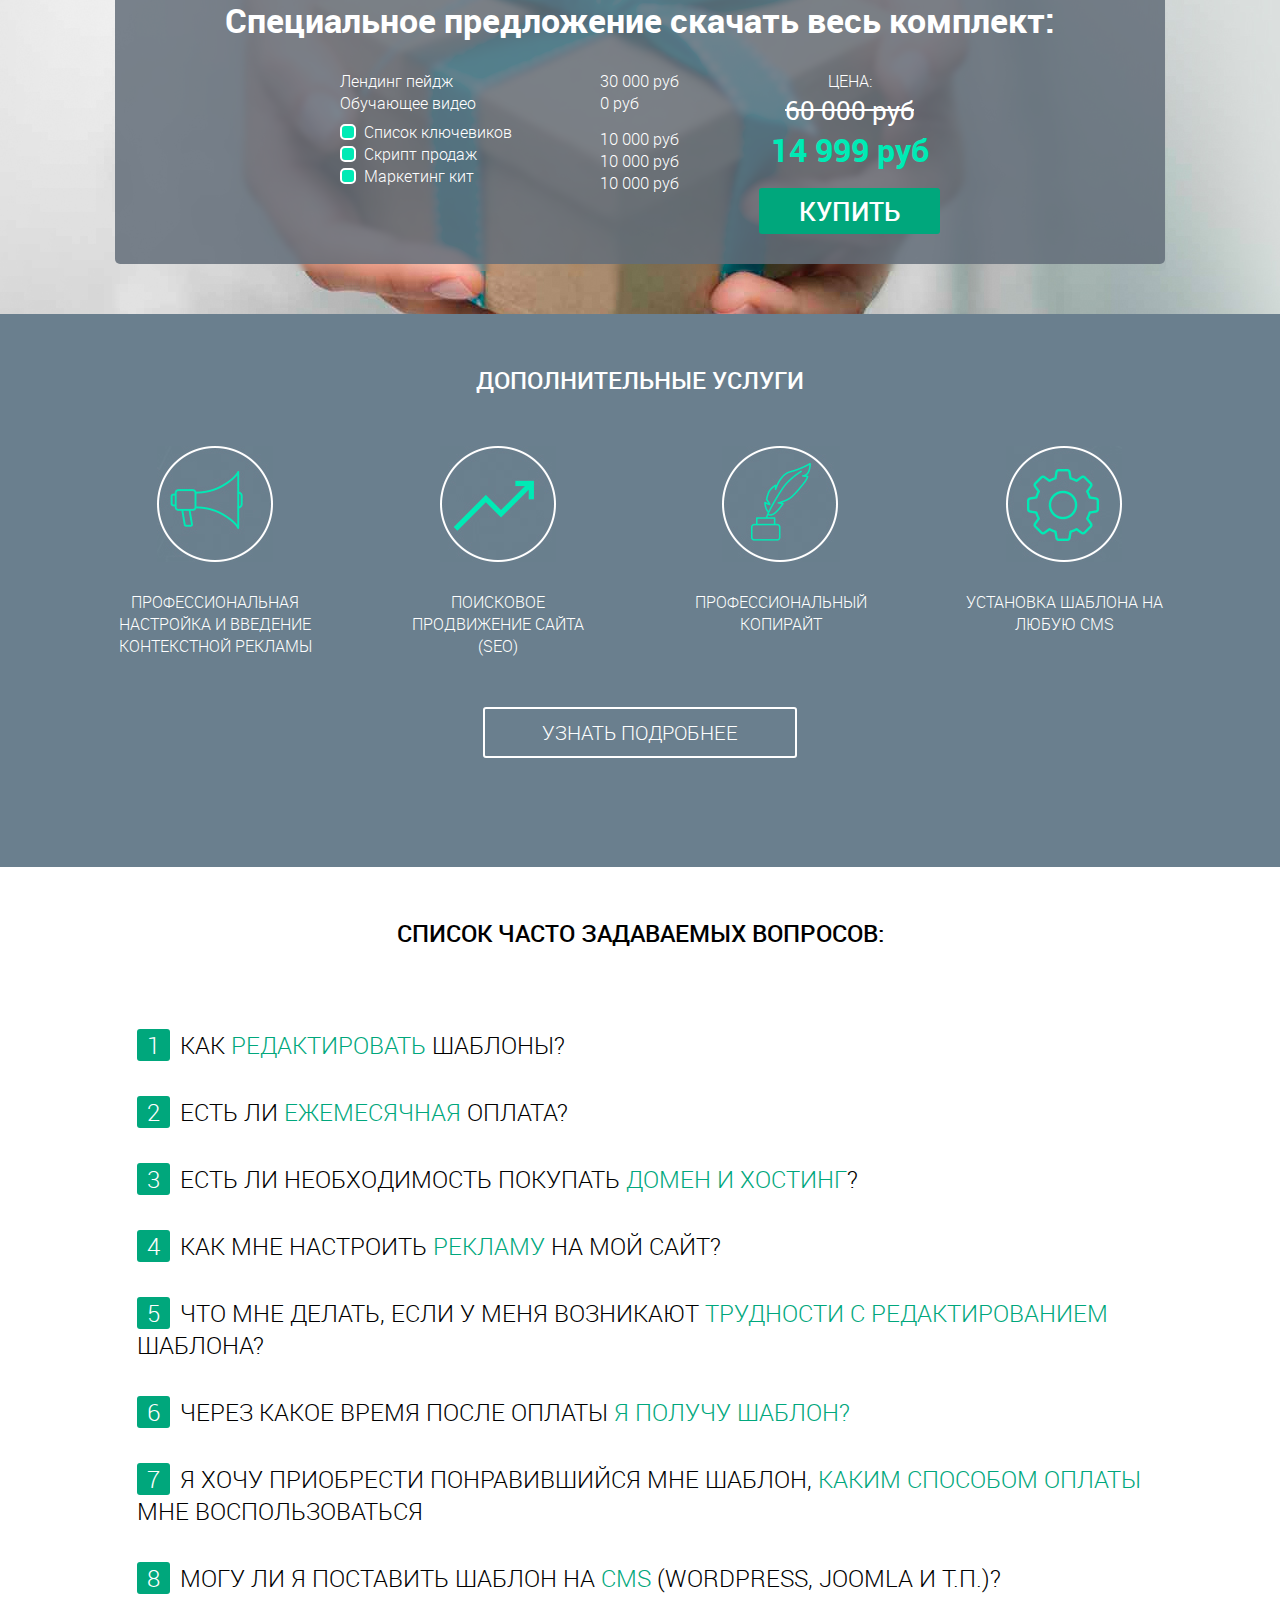
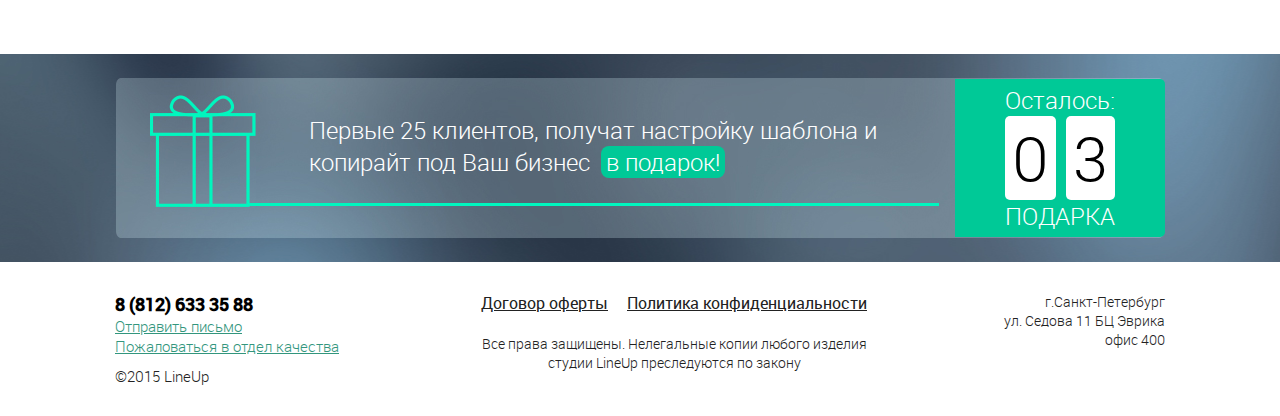
==== commit be74a2dd: "no message" ====
--- a/index.html
+++ b/index.html
@@ -907,7 +907,7 @@
 				</ul>
 			</div>
 			<div class="show_more">
-				<!-- <a href="#">ПОКАЗАТЬ БОЛЬШЕ</a> -->
+				<a href="#">ПОКАЗАТЬ БОЛЬШЕ</a>
 			</div>
 		</div>
 	</div>
--- a/css/layout.css
+++ b/css/layout.css
@@ -516,6 +516,7 @@
 		height: 50px;
 		display: table-cell;
 		vertical-align: middle;
+		cursor: default;
 	}
 	.page-price {
 		font-family: 'robotolight';
@@ -600,13 +601,14 @@
 					border: 2px solid #049873;
 				}
 	.show_more {
-		margin: 6% 33%;
+		margin-top: 63px;
+		text-align: center;
 	}		
-		.show_more a {
+		.show_more a{
 			font-family: 'robotolight';
 			font-size: 120%;
 			padding: 10px 50px;
-			display: block;
+			display: inline-block;
 			border: 2px solid #00ca97;
 			border-radius: 3px;
 			font-weight: bold;
@@ -618,7 +620,9 @@
 				background-color: #00ca97;
 				color: #fff;
 			}
-
+.b-7 .b-block {
+	padding-bottom: 63px;
+}
 .b-8 {
 	background: url(../images/b8_fon.jpg) no-repeat;
 	background-position: center;
@@ -1271,7 +1275,9 @@
 	.new-popup.detail .b-popup-form input[type=submit] {
 	    margin-top: 40px;
 	}
-
-
-
-
+#b-catalog-list li:nth-child(n+10) {
+	display: none;
+}
+
+
+
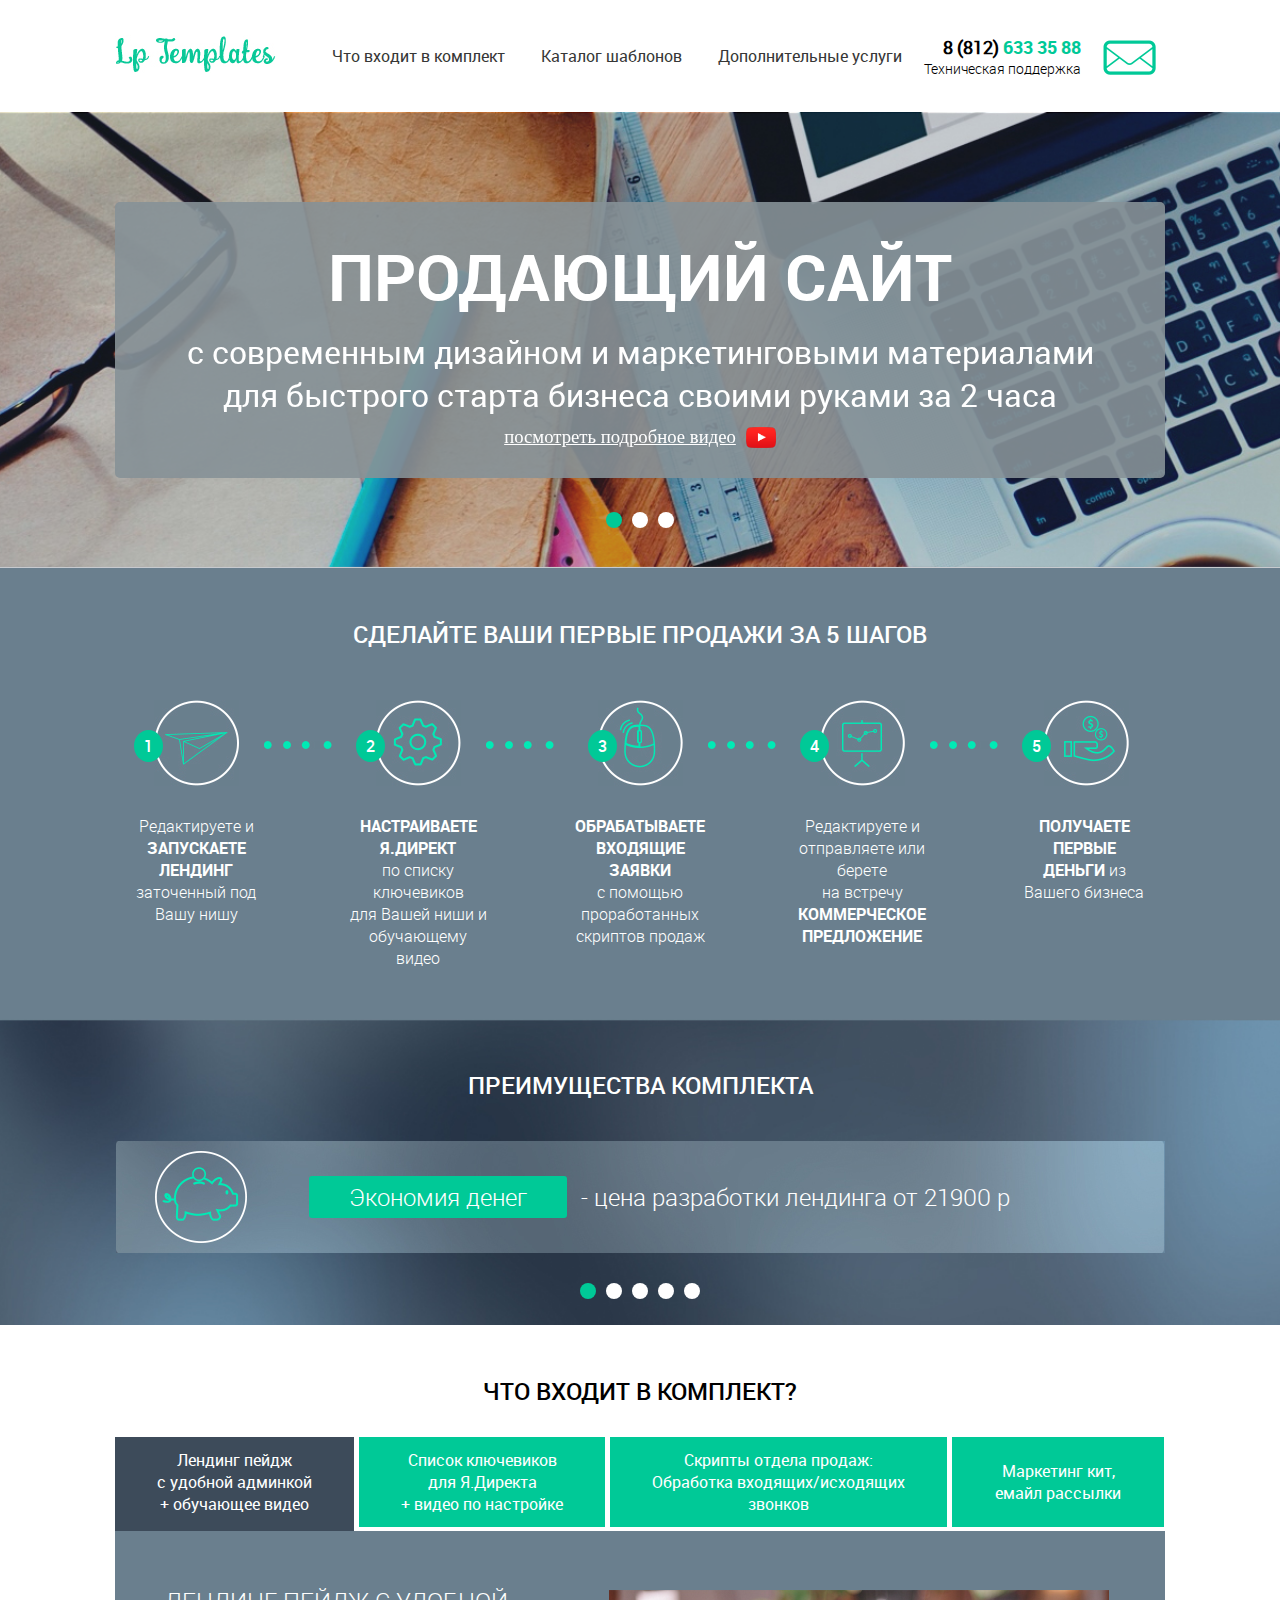
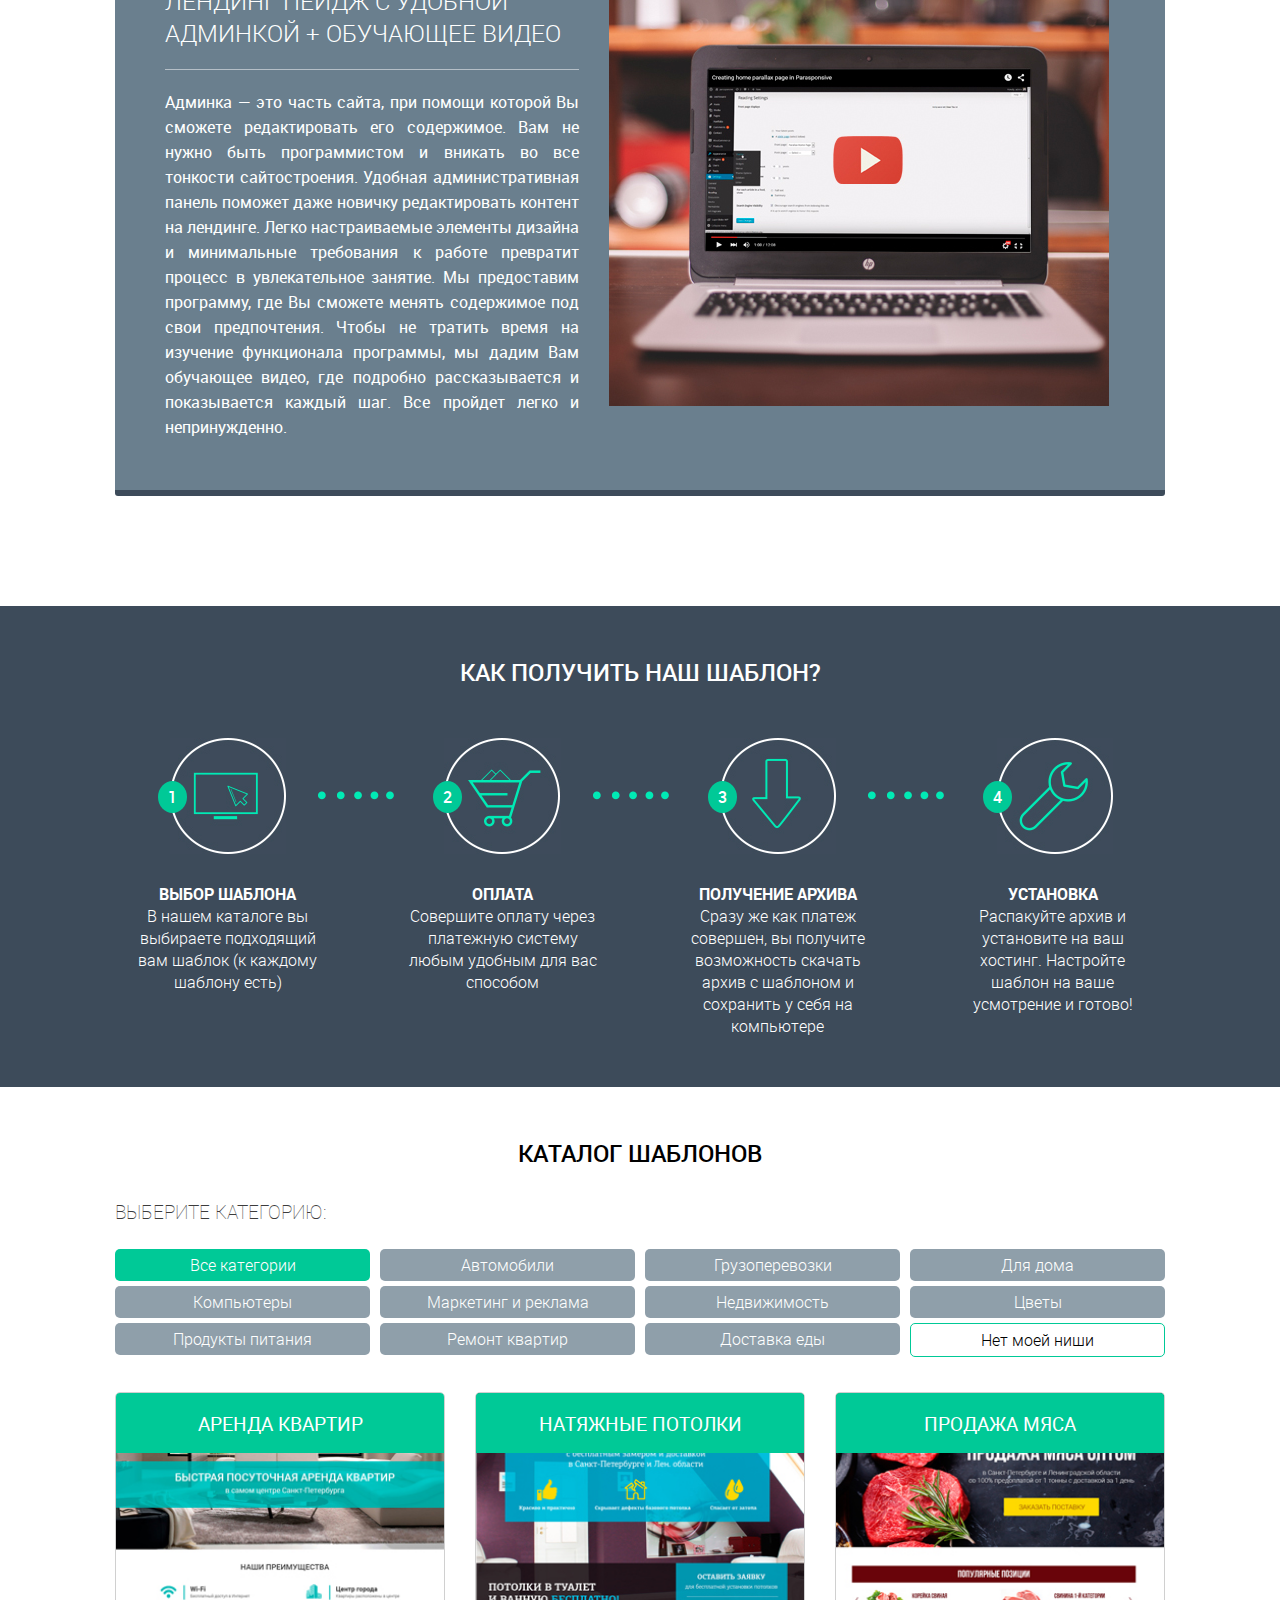
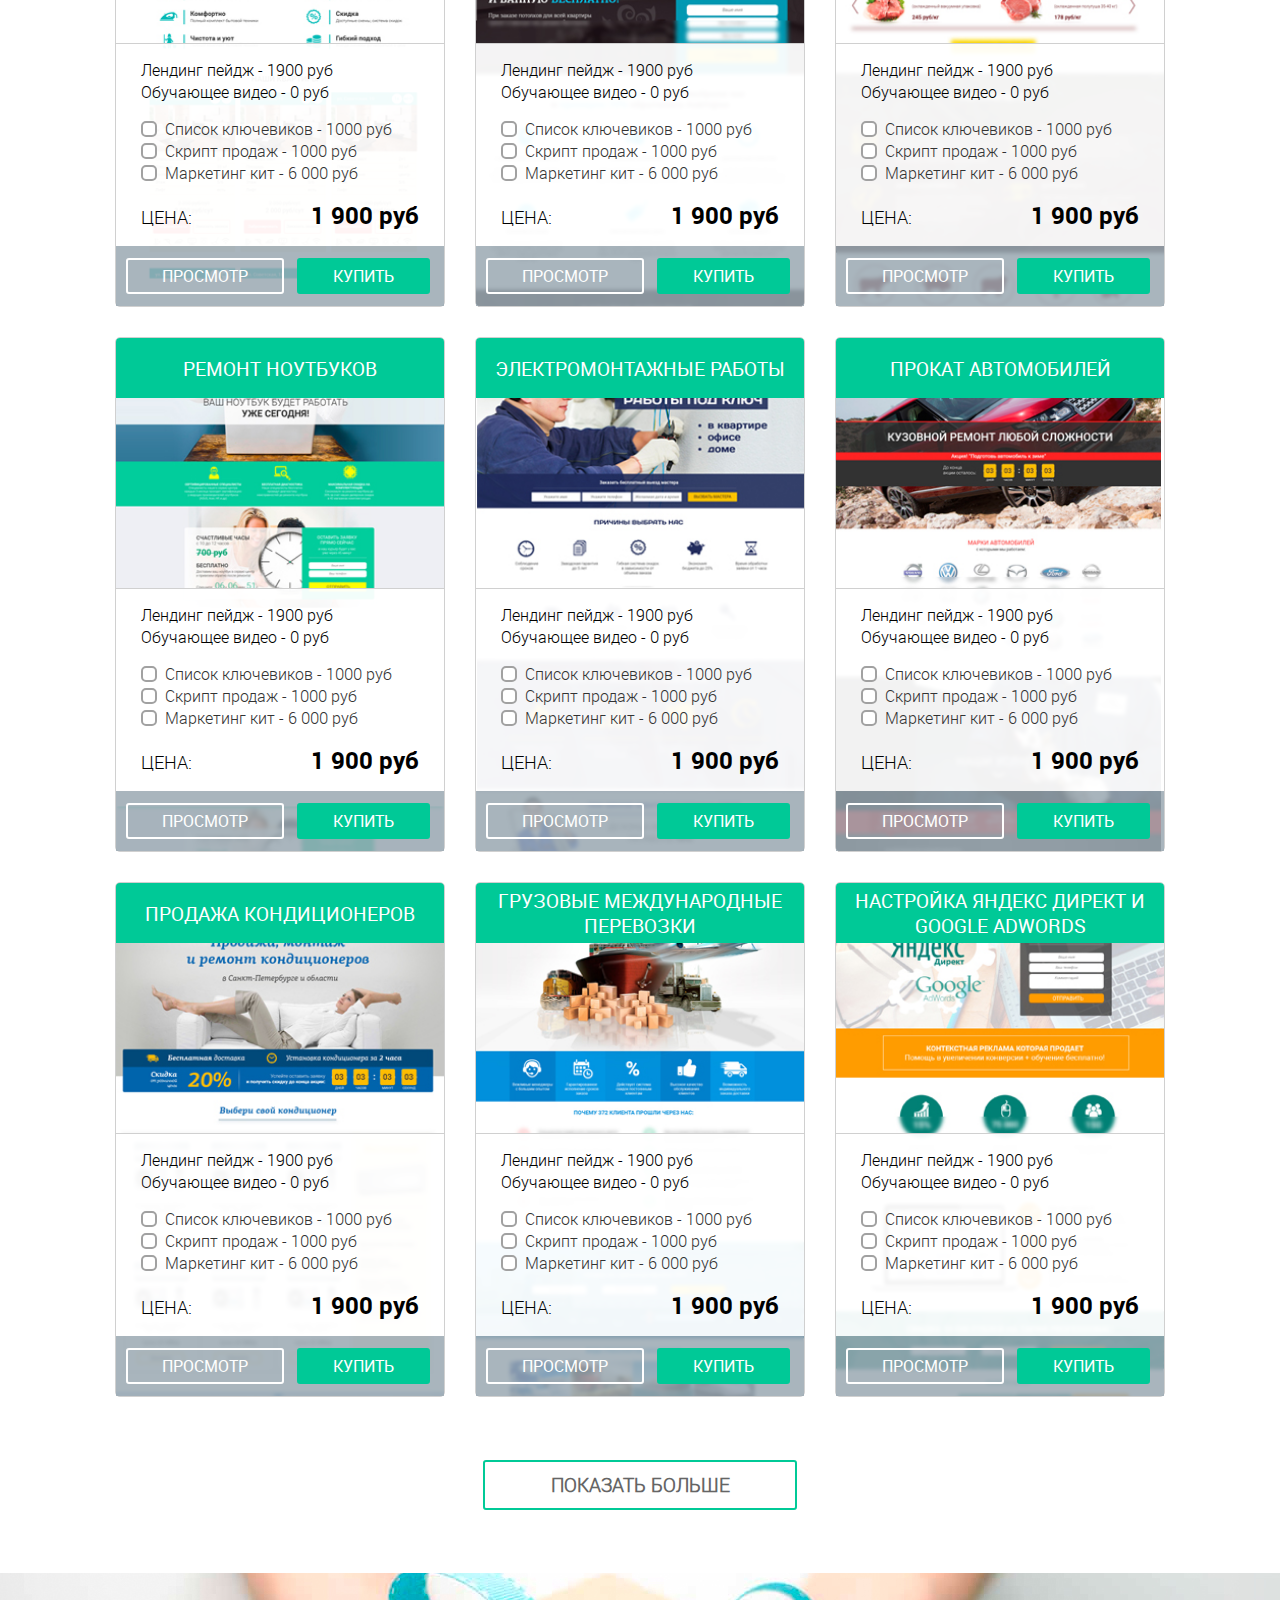
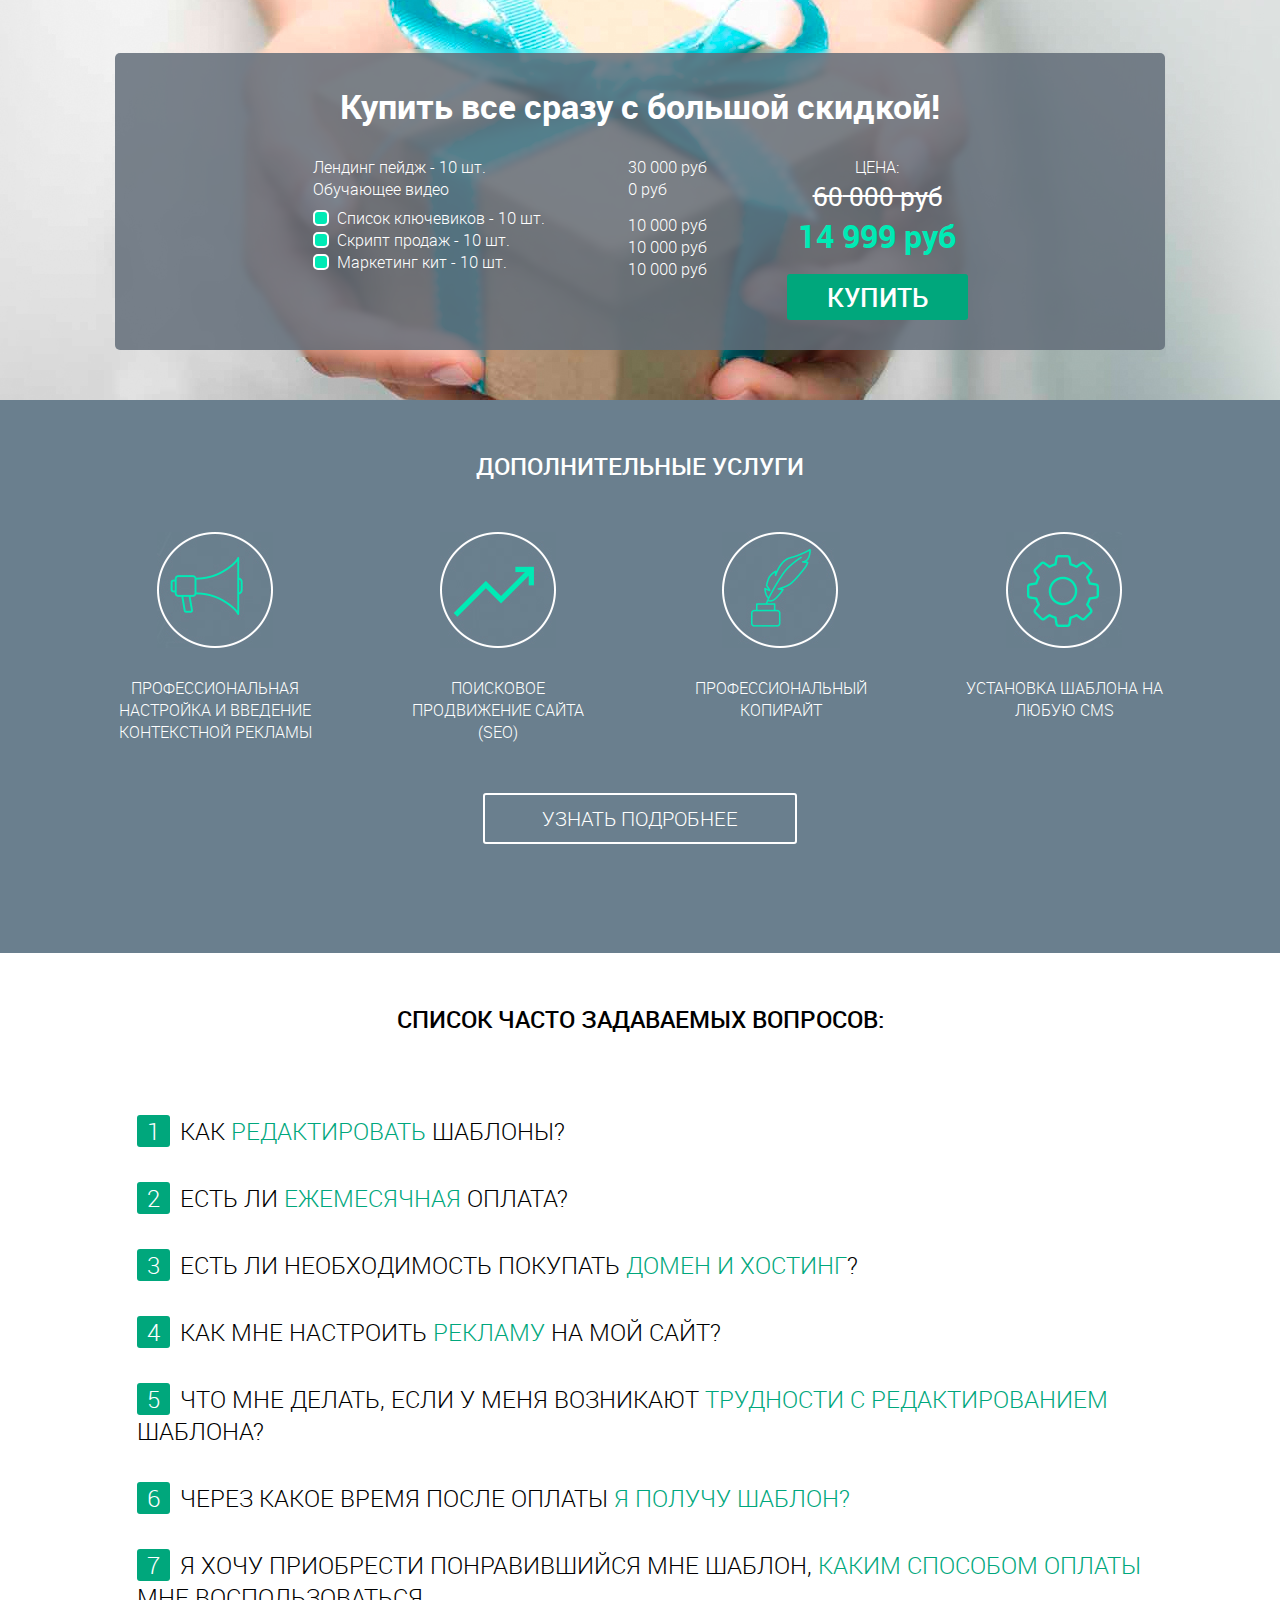
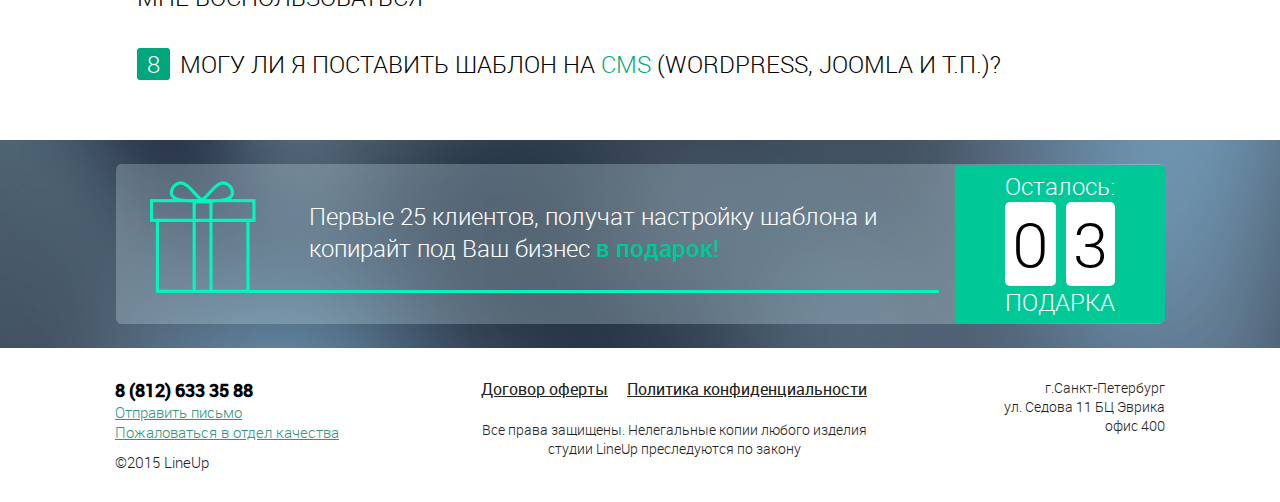
==== commit f0972fa6: "no message" ====
--- a/index.html
+++ b/index.html
@@ -61,7 +61,7 @@
 					<p class="b-contact-p-teh">Техническая поддержка</p>
 				</div>
 				<div class="b-contact-img left">
-					<a href="#" class="new-popup1" data-block="#b-popup-mail"><img src="images/massege.jpg"></a>
+					<a href="#" class="new-popup1" data-block="#b-popup-support"><img src="images/massege.jpg"></a>
 				</div>
 			</div>
 		</div>
@@ -70,8 +70,21 @@
 		<div class="b-block">
 			<div class="b2-head-bg">
 				<div class="b2-head-info">
-					<h1>ПРОДАЮЩИЙ САЙТ</h1>
-					<h2>с современным дизайном и маркетинговыми материалами для быстрого старта бизнеса своими руками за 2 часа</h2>
+					<div>
+						<h1>ПРОДАЮЩИЙ САЙТ</h1>
+						<h2>с современным дизайном и маркетинговыми материалами для быстрого старта бизнеса своими руками за 2 часа</h2>
+						<h3 class="fancy" data-block="#b-popup-video" data-video="jNQXAC9IVRw">посмотреть подробное видео</h3>
+					</div>
+					<div>
+						<h1>ПРОДАЮЩИЙ САЙТ</h1>
+						<h2>с современным дизайном и маркетинговыми материалами для быстрого старта бизнеса своими руками за 2 часа</h2>
+						<h3 class="fancy" data-block="#b-popup-video" data-video="jNQXAC9IVRw">посмотреть подробное видео</h3>
+					</div>
+					<div>
+						<h1>ПРОДАЮЩИЙ САЙТ</h1>
+						<h2>с современным дизайном и маркетинговыми материалами для быстрого старта бизнеса своими руками за 2 часа</h2>
+						<h3 class="fancy" data-block="#b-popup-video" data-video="jNQXAC9IVRw">посмотреть подробное видео</h3>
+					</div>
 				</div>
 			</div>
 		</div>
@@ -207,6 +220,7 @@
 		</div>
 	</div>
 	<div class="b b-4">
+		<h2>ПРЕИМУЩЕСТВА КОМПЛЕКТА</h2>
 		<div class="b-block">
 			<div class="b4-content">
 				<ul>
@@ -217,7 +231,7 @@
 						<p class="bord">Экономия денег</p>
 					</li>
 					<li>
-						<p>- цена разработки лендинга от 25000 р</p>
+						<p>- цена разработки лендинга от 21900 р</p>
 					</li>
 				</ul>
 			</div>
@@ -281,7 +295,7 @@
 				<h2>ЧТО ВХОДИТ В КОМПЛЕКТ?</h2>
 			</div>
 			<div class="b5-tabs tabs">
-				<ul class="tabs-menu">
+				<ul class="tabs-menu clearfix">
 					<li>
 						<a href="#b5-tabs-1">Лендинг пейдж<br>с удобной админкой<br>+ обучающее видео</a>
 					</li>
@@ -292,7 +306,7 @@
 						<a href="#b5-tabs-3">Скрипты отдела продаж:<br>Обработка входящих/исходящих<br>звонков</a>
 					</li>
 					<li>
-						<a href="#b5-tabs-4">Маркетинг кит,<br>емайл рассылки</a>
+						<a href="#b5-tabs-4" style="padding: 0 43px;">Маркетинг кит,<br>емайл рассылки</a>
 					</li>
 				</ul>
 				<div class="tabs-content" id="b5-tabs-1">
@@ -498,6 +512,7 @@
 						<li data-cat="c-7"><a href="#">Цветы</a></li>
 						<li data-cat="c-9"><a href="#">Продукты питания</a></li>
 						<li data-cat="c-10"><a href="#">Ремонт квартир</a></li>
+						<li data-cat="c-11"><a href="#">Доставка еды</a></li>
 						<li class="more new-popup1" data-block="#b-popup-nisha"><a href="#">Нет моей ниши</a></li>
 					</ul>
 				</div>
@@ -511,25 +526,25 @@
 							</div>
 							<div class="page-price black clearfix">
 								<p>
-									Лендинг пейдж - 3000 руб
+									Лендинг пейдж - 1900 руб
 									<br>
 									Обучающее видео - 0 руб
 								</p>
-								<label class="active">
+								<div class="page-kits"><label>
 									Список ключевиков - 1000 руб
-									<input data-id="key-1" data-price="1" class="category-checkbox" type="checkbox" name="pack[]" value="Список ключевиков" checked>
-								</label>
-								<label class="active">
+									<input data-id="key-1" data-price="1" class="category-checkbox" type="checkbox" name="pack[]" value="Список ключевиков">
+								</label>
+								<label>
 									Скрипт продаж - 1000 руб
-									<input data-id="script-1" data-price="1" class="category-checkbox" type="checkbox" name="pack[]" value="Скрипт продаж" checked>
+									<input data-id="script-1" data-price="1" class="category-checkbox" type="checkbox" name="pack[]" value="Скрипт продаж">
 								</label>
 								<label>
 									Маркетинг кит - 6 000 руб
 									<input data-id="kit-1" data-price="6" class="category-checkbox" type="checkbox" name="pack[]" value="Маркетинг кит">
-								</label>
+								</label></div>
 								<ul class="clearfix">
 									<li class="text-left">ЦЕНА:</li>
-									<li class="text-right"><span class="template-price">5</span> 000 руб</li>
+									<li class="text-right"><span class="template-price">1</span> 900 руб</li>
 								</ul>
 							</div>
 							<div class="page-button">
@@ -551,25 +566,25 @@
 							</div>
 							<div class="page-price black clearfix">
 								<p>
-									Лендинг пейдж - 3000 руб
+									Лендинг пейдж - 1900 руб
 									<br>
 									Обучающее видео - 0 руб
 								</p>
-								<label class="active">
+								<div class="page-kits"><label>
 									Список ключевиков - 1000 руб
-									<input data-id="key-1" data-price="1" class="category-checkbox" type="checkbox" name="pack[]" value="Список ключевиков" checked>
-								</label>
-								<label class="active">
+									<input data-id="key-1" data-price="1" class="category-checkbox" type="checkbox" name="pack[]" value="Список ключевиков">
+								</label>
+								<label>
 									Скрипт продаж - 1000 руб
-									<input data-id="script-1" data-price="1" class="category-checkbox" type="checkbox" name="pack[]" value="Скрипт продаж" checked>
+									<input data-id="script-1" data-price="1" class="category-checkbox" type="checkbox" name="pack[]" value="Скрипт продаж">
 								</label>
 								<label>
 									Маркетинг кит - 6 000 руб
 									<input data-id="kit-1" data-price="6" class="category-checkbox" type="checkbox" name="pack[]" value="Маркетинг кит">
-								</label>
+								</label></div>
 								<ul class="clearfix">
 									<li class="text-left">ЦЕНА:</li>
-									<li class="text-right"><span class="template-price">5</span> 000 руб</li>
+									<li class="text-right"><span class="template-price">1</span> 900 руб</li>
 								</ul>
 							</div>
 							<div class="page-button">
@@ -591,25 +606,25 @@
 							</div>
 							<div class="page-price black clearfix">
 								<p>
-									Лендинг пейдж - 3000 руб
+									Лендинг пейдж - 1900 руб
 									<br>
 									Обучающее видео - 0 руб
 								</p>
-								<label class="active">
+								<div class="page-kits"><label>
 									Список ключевиков - 1000 руб
-									<input data-id="key-1" data-price="1" class="category-checkbox" type="checkbox" name="pack[]" value="Список ключевиков" checked>
-								</label>
-								<label class="active">
+									<input data-id="key-1" data-price="1" class="category-checkbox" type="checkbox" name="pack[]" value="Список ключевиков">
+								</label>
+								<label>
 									Скрипт продаж - 1000 руб
-									<input data-id="script-1" data-price="1" class="category-checkbox" type="checkbox" name="pack[]" value="Скрипт продаж" checked>
+									<input data-id="script-1" data-price="1" class="category-checkbox" type="checkbox" name="pack[]" value="Скрипт продаж">
 								</label>
 								<label>
 									Маркетинг кит - 6 000 руб
 									<input data-id="kit-1" data-price="6" class="category-checkbox" type="checkbox" name="pack[]" value="Маркетинг кит">
-								</label>
+								</label></div>
 								<ul class="clearfix">
 									<li class="text-left">ЦЕНА:</li>
-									<li class="text-right"><span class="template-price">5</span> 000 руб</li>
+									<li class="text-right"><span class="template-price">1</span> 900 руб</li>
 								</ul>
 							</div>
 							<div class="page-button">
@@ -631,25 +646,25 @@
 							</div>
 							<div class="page-price black clearfix">
 								<p>
-									Лендинг пейдж - 3000 руб
+									Лендинг пейдж - 1900 руб
 									<br>
 									Обучающее видео - 0 руб
 								</p>
-								<label class="active">
+								<div class="page-kits"><label>
 									Список ключевиков - 1000 руб
-									<input data-id="key-1" data-price="1" class="category-checkbox" type="checkbox" name="pack[]" value="Список ключевиков" checked>
-								</label>
-								<label class="active">
+									<input data-id="key-1" data-price="1" class="category-checkbox" type="checkbox" name="pack[]" value="Список ключевиков">
+								</label>
+								<label>
 									Скрипт продаж - 1000 руб
-									<input data-id="script-1" data-price="1" class="category-checkbox" type="checkbox" name="pack[]" value="Скрипт продаж" checked>
+									<input data-id="script-1" data-price="1" class="category-checkbox" type="checkbox" name="pack[]" value="Скрипт продаж">
 								</label>
 								<label>
 									Маркетинг кит - 6 000 руб
 									<input data-id="kit-1" data-price="6" class="category-checkbox" type="checkbox" name="pack[]" value="Маркетинг кит">
-								</label>
+								</label></div>
 								<ul class="clearfix">
 									<li class="text-left">ЦЕНА:</li>
-									<li class="text-right"><span class="template-price">5</span> 000 руб</li>
+									<li class="text-right"><span class="template-price">1</span> 900 руб</li>
 								</ul>
 							</div>
 							<div class="page-button">
@@ -671,25 +686,25 @@
 							</div>
 							<div class="page-price black clearfix">
 								<p>
-									Лендинг пейдж - 3000 руб
+									Лендинг пейдж - 1900 руб
 									<br>
 									Обучающее видео - 0 руб
 								</p>
-								<label class="active">
+								<div class="page-kits"><label>
 									Список ключевиков - 1000 руб
-									<input data-id="key-1" data-price="1" class="category-checkbox" type="checkbox" name="pack[]" value="Список ключевиков" checked>
-								</label>
-								<label class="active">
+									<input data-id="key-1" data-price="1" class="category-checkbox" type="checkbox" name="pack[]" value="Список ключевиков">
+								</label>
+								<label>
 									Скрипт продаж - 1000 руб
-									<input data-id="script-1" data-price="1" class="category-checkbox" type="checkbox" name="pack[]" value="Скрипт продаж" checked>
+									<input data-id="script-1" data-price="1" class="category-checkbox" type="checkbox" name="pack[]" value="Скрипт продаж">
 								</label>
 								<label>
 									Маркетинг кит - 6 000 руб
 									<input data-id="kit-1" data-price="6" class="category-checkbox" type="checkbox" name="pack[]" value="Маркетинг кит">
-								</label>
+								</label></div>
 								<ul class="clearfix">
 									<li class="text-left">ЦЕНА:</li>
-									<li class="text-right"><span class="template-price">5</span> 000 руб</li>
+									<li class="text-right"><span class="template-price">1</span> 900 руб</li>
 								</ul>
 							</div>
 							<div class="page-button">
@@ -711,25 +726,25 @@
 							</div>
 							<div class="page-price black clearfix">
 								<p>
-									Лендинг пейдж - 3000 руб
+									Лендинг пейдж - 1900 руб
 									<br>
 									Обучающее видео - 0 руб
 								</p>
-								<label class="active">
+								<div class="page-kits"><label>
 									Список ключевиков - 1000 руб
-									<input data-id="key-1" data-price="1" class="category-checkbox" type="checkbox" name="pack[]" value="Список ключевиков" checked>
-								</label>
-								<label class="active">
+									<input data-id="key-1" data-price="1" class="category-checkbox" type="checkbox" name="pack[]" value="Список ключевиков">
+								</label>
+								<label>
 									Скрипт продаж - 1000 руб
-									<input data-id="script-1" data-price="1" class="category-checkbox" type="checkbox" name="pack[]" value="Скрипт продаж" checked>
+									<input data-id="script-1" data-price="1" class="category-checkbox" type="checkbox" name="pack[]" value="Скрипт продаж">
 								</label>
 								<label>
 									Маркетинг кит - 6 000 руб
 									<input data-id="kit-1" data-price="6" class="category-checkbox" type="checkbox" name="pack[]" value="Маркетинг кит">
-								</label>
+								</label></div>
 								<ul class="clearfix">
 									<li class="text-left">ЦЕНА:</li>
-									<li class="text-right"><span class="template-price">5</span> 000 руб</li>
+									<li class="text-right"><span class="template-price">1</span> 900 руб</li>
 								</ul>
 							</div>
 							<div class="page-button">
@@ -751,25 +766,25 @@
 							</div>
 							<div class="page-price black clearfix">
 								<p>
-									Лендинг пейдж - 3000 руб
+									Лендинг пейдж - 1900 руб
 									<br>
 									Обучающее видео - 0 руб
 								</p>
-								<label class="active">
+								<div class="page-kits"><label>
 									Список ключевиков - 1000 руб
-									<input data-id="key-1" data-price="1" class="category-checkbox" type="checkbox" name="pack[]" value="Список ключевиков" checked>
-								</label>
-								<label class="active">
+									<input data-id="key-1" data-price="1" class="category-checkbox" type="checkbox" name="pack[]" value="Список ключевиков">
+								</label>
+								<label>
 									Скрипт продаж - 1000 руб
-									<input data-id="script-1" data-price="1" class="category-checkbox" type="checkbox" name="pack[]" value="Скрипт продаж" checked>
+									<input data-id="script-1" data-price="1" class="category-checkbox" type="checkbox" name="pack[]" value="Скрипт продаж">
 								</label>
 								<label>
 									Маркетинг кит - 6 000 руб
 									<input data-id="kit-1" data-price="6" class="category-checkbox" type="checkbox" name="pack[]" value="Маркетинг кит">
-								</label>
+								</label></div>
 								<ul class="clearfix">
 									<li class="text-left">ЦЕНА:</li>
-									<li class="text-right"><span class="template-price">5</span> 000 руб</li>
+									<li class="text-right"><span class="template-price">1</span> 900 руб</li>
 								</ul>
 							</div>
 							<div class="page-button">
@@ -791,25 +806,25 @@
 							</div>
 							<div class="page-price black clearfix">
 								<p>
-									Лендинг пейдж - 3000 руб
+									Лендинг пейдж - 1900 руб
 									<br>
 									Обучающее видео - 0 руб
 								</p>
-								<label class="active">
+								<div class="page-kits"><label>
 									Список ключевиков - 1000 руб
-									<input data-id="key-1" data-price="1" class="category-checkbox" type="checkbox" name="pack[]" value="Список ключевиков" checked>
-								</label>
-								<label class="active">
+									<input data-id="key-1" data-price="1" class="category-checkbox" type="checkbox" name="pack[]" value="Список ключевиков">
+								</label>
+								<label>
 									Скрипт продаж - 1000 руб
-									<input data-id="script-1" data-price="1" class="category-checkbox" type="checkbox" name="pack[]" value="Скрипт продаж" checked>
+									<input data-id="script-1" data-price="1" class="category-checkbox" type="checkbox" name="pack[]" value="Скрипт продаж">
 								</label>
 								<label>
 									Маркетинг кит - 6 000 руб
 									<input data-id="kit-1" data-price="6" class="category-checkbox" type="checkbox" name="pack[]" value="Маркетинг кит">
-								</label>
+								</label></div>
 								<ul class="clearfix">
 									<li class="text-left">ЦЕНА:</li>
-									<li class="text-right"><span class="template-price">5</span> 000 руб</li>
+									<li class="text-right"><span class="template-price">1</span> 900 руб</li>
 								</ul>
 							</div>
 							<div class="page-button">
@@ -831,25 +846,25 @@
 							</div>
 							<div class="page-price black clearfix">
 								<p>
-									Лендинг пейдж - 3000 руб
+									Лендинг пейдж - 1900 руб
 									<br>
 									Обучающее видео - 0 руб
 								</p>
-								<label class="active">
+								<div class="page-kits"><label>
 									Список ключевиков - 1000 руб
-									<input data-id="key-1" data-price="1" class="category-checkbox" type="checkbox" name="pack[]" value="Список ключевиков" checked>
-								</label>
-								<label class="active">
+									<input data-id="key-1" data-price="1" class="category-checkbox" type="checkbox" name="pack[]" value="Список ключевиков">
+								</label>
+								<label>
 									Скрипт продаж - 1000 руб
-									<input data-id="script-1" data-price="1" class="category-checkbox" type="checkbox" name="pack[]" value="Скрипт продаж" checked>
+									<input data-id="script-1" data-price="1" class="category-checkbox" type="checkbox" name="pack[]" value="Скрипт продаж">
 								</label>
 								<label>
 									Маркетинг кит - 6 000 руб
 									<input data-id="kit-1" data-price="6" class="category-checkbox" type="checkbox" name="pack[]" value="Маркетинг кит">
-								</label>
+								</label></div>
 								<ul class="clearfix">
 									<li class="text-left">ЦЕНА:</li>
-									<li class="text-right"><span class="template-price">5</span> 000 руб</li>
+									<li class="text-right"><span class="template-price">1</span> 900 руб</li>
 								</ul>
 							</div>
 							<div class="page-button">
@@ -871,25 +886,25 @@
 							</div>
 							<div class="page-price black clearfix">
 								<p>
-									Лендинг пейдж - 3000 руб
+									Лендинг пейдж - 1900 руб
 									<br>
 									Обучающее видео - 0 руб
 								</p>
-								<label class="active">
+								<div class="page-kits"><label>
 									Список ключевиков - 1000 руб
-									<input data-id="key-1" data-price="1" class="category-checkbox" type="checkbox" name="pack[]" value="Список ключевиков" checked>
-								</label>
-								<label class="active">
+									<input data-id="key-1" data-price="1" class="category-checkbox" type="checkbox" name="pack[]" value="Список ключевиков">
+								</label>
+								<label>
 									Скрипт продаж - 1000 руб
-									<input data-id="script-1" data-price="1" class="category-checkbox" type="checkbox" name="pack[]" value="Скрипт продаж" checked>
+									<input data-id="script-1" data-price="1" class="category-checkbox" type="checkbox" name="pack[]" value="Скрипт продаж">
 								</label>
 								<label>
 									Маркетинг кит - 6 000 руб
 									<input data-id="kit-1" data-price="6" class="category-checkbox" type="checkbox" name="pack[]" value="Маркетинг кит">
-								</label>
+								</label></div>
 								<ul class="clearfix">
 									<li class="text-left">ЦЕНА:</li>
-									<li class="text-right"><span class="template-price">5</span> 000 руб</li>
+									<li class="text-right"><span class="template-price">1</span> 900 руб</li>
 								</ul>
 							</div>
 							<div class="page-button">
@@ -899,6 +914,86 @@
 									</li>
 									<li>
 										<a href="#" class="buy white fancy" data-block="#b-popup-1" data-img="flower" data-template="dostavka_tsvetov" data-value="Доставка цветов" data-beforeShow="popup-buy" data-name="Шаблон">КУПИТЬ</a>
+									</li>
+								</ul>
+							</div>
+						</div>
+					</li>
+					<li class="c-all c-11">
+						<div class="example-page ep11">
+							<div class="page-head white">
+								<a href="#" onclick="return false;"><h3 class="white">ПИЦЦА</h3></a>
+							</div>
+							<div class="page-price black clearfix">
+								<p>
+									Лендинг пейдж - 1900 руб
+									<br>
+									Обучающее видео - 0 руб
+								</p>
+								<div class="page-kits"><label>
+									Список ключевиков - 1000 руб
+									<input data-id="key-1" data-price="1" class="category-checkbox" type="checkbox" name="pack[]" value="Список ключевиков">
+								</label>
+								<label class="disabled">
+									Скрипт продаж - 1000 руб
+									<input data-id="script-1" data-price="1" class="category-checkbox" type="checkbox" name="pack[]" value="Скрипт продаж">
+								</label>
+								<label class="disabled">
+									Маркетинг кит - 6 000 руб
+									<input data-id="kit-1" data-price="6" class="category-checkbox" type="checkbox" name="pack[]" value="Маркетинг кит">
+								</label></div>
+								<ul class="clearfix">
+									<li class="text-left">ЦЕНА:</li>
+									<li class="text-right"><span class="template-price">1</span> 900 руб</li>
+								</ul>
+							</div>
+							<div class="page-button">
+								<ul>
+									<li>
+										<a href="#" class="fancy watch white" data-block="#b-popup-detail" data-beforeShow="popup">ПРОСМОТР</a>
+									</li>
+									<li>
+										<a href="#" class="buy white fancy" data-block="#b-popup-1" data-img="pizza" data-template="pizza" data-value="Пицца" data-beforeShow="popup-buy" data-name="Шаблон">КУПИТЬ</a>
+									</li>
+								</ul>
+							</div>
+						</div>
+					</li>
+					<li class="c-all c-3 c-10">
+						<div class="example-page ep12">
+							<div class="page-head white">
+								<a href="#" onclick="return false;"><h3 class="white">ОКНА</h3></a>
+							</div>
+							<div class="page-price black clearfix">
+								<p>
+									Лендинг пейдж - 1900 руб
+									<br>
+									Обучающее видео - 0 руб
+								</p>
+								<div class="page-kits"><label>
+									Список ключевиков - 1000 руб
+									<input data-id="key-1" data-price="1" class="category-checkbox" type="checkbox" name="pack[]" value="Список ключевиков">
+								</label>
+								<label class="disabled">
+									Скрипт продаж - 1000 руб
+									<input data-id="script-1" data-price="1" class="category-checkbox" type="checkbox" name="pack[]" value="Скрипт продаж">
+								</label>
+								<label class="disabled">
+									Маркетинг кит - 6 000 руб
+									<input data-id="kit-1" data-price="6" class="category-checkbox" type="checkbox" name="pack[]" value="Маркетинг кит">
+								</label></div>
+								<ul class="clearfix">
+									<li class="text-left">ЦЕНА:</li>
+									<li class="text-right"><span class="template-price">1</span> 900 руб</li>
+								</ul>
+							</div>
+							<div class="page-button">
+								<ul>
+									<li>
+										<a href="#" class="fancy watch white" data-block="#b-popup-detail" data-beforeShow="popup">ПРОСМОТР</a>
+									</li>
+									<li>
+										<a href="#" class="buy white fancy" data-block="#b-popup-1" data-img="okna" data-template="okna" data-value="Окна" data-beforeShow="popup-buy" data-name="Шаблон">КУПИТЬ</a>
 									</li>
 								</ul>
 							</div>
@@ -915,26 +1010,26 @@
 		<div class="b-block b8-block">
 			<div class="b8-content">
 				<h2 class="b8-head white">
-					Специальное предложение скачать весь комплект:
+					Купить все сразу с большой скидкой!
 				</h2>
 				<div class="b8-sentence example-page clearfix">
 					<ul class="clearfix" style="display:inline-block;">
 						<li>
 							<p>
-								Лендинг пейдж
+								Лендинг пейдж - 10 шт.
 								<br>
 								Обучающее видео
 							</p>
 							<label class="active">
-								Список ключевиков
+								Список ключевиков - 10 шт.
 								<input data-price="10" data-check="key" class="category-checkbox1" type="checkbox" name="pack[]" value="Список ключевиков" checked>
 							</label>
 							<label class="active">
-								Скрипт продаж
+								Скрипт продаж - 10 шт.
 								<input data-price="10" data-check="script" class="category-checkbox1" type="checkbox" name="pack[]" value="Скрипт продаж" checked>
 							</label>
 							<label class="active">
-								Маркетинг кит
+								Маркетинг кит - 10 шт.
 								<input data-price="10" data-check="kit" class="category-checkbox1" type="checkbox" name="pack[]" value="Маркетинг кит" checked>
 							</label>
 						</li>
@@ -1102,9 +1197,9 @@
 					<li class="list-left left">
 						<span>8 (812) 633 35 88</span>
 						<br>
-						<a href="#">Отправить письмо</a>
+						<a href="#" class="new-popup1" data-block="#b-popup-mail">Отправить письмо</a>
 						<br>
-						<a href="#">Пожаловаться в отдел качества</a>
+						<a href="#" class="new-popup1" data-block="#b-popup-quality">Пожаловаться в отдел качества</a>
 						<br>
 						<p>&copy;2015 LineUp</p>
 					</li>
@@ -1163,7 +1258,7 @@
 						<div class="popup-checkbox clearfix">
 							<div class="left">
 								<input type="checkbox" name="pack[]" checked>
-								<label>Лендинг пейдж - 3000 руб</label>
+								<label>Лендинг пейдж - 1900 руб</label>
 								<input type="checkbox" name="pack[]" checked>
 								<label>Обучающее видео - 0 руб</label>
 							</div>
@@ -1178,13 +1273,14 @@
 						</div>
 						<div class="popup-price clearfix">
 							<h4 class="left">Цена:</h4>
-							<h5 class="left"><span class="template-price">5</span> 000 руб</h5>
+							<h5 class="left"><span class="template-price">1</span> 900 руб</h5>
 							<input class="right b-buy-butt fancy" data-beforeShow="popup-buy-1" data-block="#b-popup-1" type="submit" href="#" value="Купить">
 						</div>
 					</form>
 				</div>
 			</div>
 		</div>
+		<div id="b-popup-video"></div>
 		<div id="b-popup-1">
 			<div class="for_all b-popup b-popup-1">
 				<h3>Оставьте Ваш E-mail</h3>
@@ -1316,23 +1412,55 @@
 						<input type="text" name="1" required placeholder="Ниша"/>
 						<input type="hidden" name="1-name" value="Ниша"/>
 						<input type="text" name="email" required placeholder="E-mail"/>
+						<input type="text" name="phone" required placeholder="Телефон"/>
 						<input type="hidden" name="subject" value="Поиск нишы"/>
 						<input type="submit" class="buy ajax b-orange-butt" value="Отправить">
 					</div>
 				</form>
 			</div>
 		</div>
-		<div id="b-popup-mail">
+		<div id="b-popup-support">
 			<div class="for_all new-popup">
-				<h3>Есть вопросы?</h3>
-				<h4>Задайте нам интересующий вас вопрос и мы ответим Вам в ближайшее время</h4>
+				<h3>Обращение в тех<br>поддержку</h3>
+				<h4>Оставьте заявку и мы свяжемся с Вами</h4>
 				<form action="kitsend.php" method="POST" id="b-form-1" data-block="#b-popup-2">
 					<div class="b-popup-form">
-						<input type="text" name="name" required placeholder="Имя"/>
+						<input type="text" name="name" required placeholder="Ваше имя"/>
 						<input type="text" name="email" required placeholder="E-mail"/>
 						<textarea name="1" placeholder="Комментарий"></textarea>
 						<input type="hidden" name="1-name" value="Комментарий"/>
-						<input type="hidden" name="subject" value="Вам письмо"/>
+						<input type="hidden" name="subject" value="Обращение в тех. поддержку"/>
+						<input type="submit" class="buy ajax b-orange-butt" value="Отправить">
+					</div>
+				</form>
+			</div>
+		</div>
+		<div id="b-popup-mail">
+			<div class="for_all new-popup">
+				<h3>Отправить письмо</h3>
+				<h4>Напишите нам и мы обязательно ответим</h4>
+				<form action="kitsend.php" method="POST" id="b-form-1" data-block="#b-popup-2">
+					<div class="b-popup-form">
+						<input type="text" name="name" required placeholder="Ваше имя"/>
+						<input type="text" name="email" required placeholder="E-mail"/>
+						<textarea name="1" placeholder="Комментарий"></textarea>
+						<input type="hidden" name="1-name" value="Комментарий"/>
+						<input type="hidden" name="subject" value="Письмо"/>
+						<input type="submit" class="buy ajax b-orange-butt" value="Отправить">
+					</div>
+				</form>
+			</div>
+		</div>
+		<div id="b-popup-quality">
+			<div class="for_all new-popup">
+				<h3>Пожаловаться<br>в отдел качества</h3>
+				<form action="kitsend.php" method="POST" id="b-form-1" data-block="#b-popup-2">
+					<div class="b-popup-form">
+						<input type="text" name="name" required placeholder="Ваше имя"/>
+						<input type="text" name="email" required placeholder="E-mail"/>
+						<textarea name="1" placeholder="Комментарий"></textarea>
+						<input type="hidden" name="1-name" value="Комментарий"/>
+						<input type="hidden" name="subject" value="Жалоба в отдел качества"/>
 						<input type="submit" class="buy ajax b-orange-butt" value="Отправить">
 					</div>
 				</form>
--- a/css/layout.css
+++ b/css/layout.css
@@ -62,6 +62,10 @@
 	position: relative;
 }
 
+body{
+	min-width: 1100px;
+}
+
 a {
 	text-decoration: none;
 }
@@ -143,6 +147,7 @@
 .b-2 {
 	background: url(../images/fon_head1.jpg) no-repeat;
 	background-position: center;
+	background-size: cover;
 }
 	.b2-head-bg {
 		padding: 90px 0px 90px 0px;
@@ -162,10 +167,40 @@
 				padding-bottom: 10px;	
 			}
 			.b2-head-info h2 {
+				max-height: 10000px;
 				font-family: 'robotoregular';
 				font-size: 32px;
 			}
-
+			.b2-head-info h3 {
+				display: inline-block;
+				text-decoration: underline;
+				cursor: pointer;
+				padding-right: 40px;
+				position: relative;
+				margin-top: 10px;
+			}
+				.b2-head-info h3:hover {
+					text-decoration: none;
+				}
+				.b2-head-info h3:after {
+					position: absolute;
+					font-size: 0;
+					content: "";
+					top: 1px;
+					right: 0;
+					width: 30px;
+					height: 21px;
+					background-image: url("../images/yb.png");
+					background-size: contain;
+				}
+
+	.b-2 .slick-dots {
+		position: absolute;
+		text-align: center;
+		right: 50%;
+		bottom: -50px;
+		margin-right: -34px;
+	}
 .b-3 {
 	background-color: #6a7f8e;
 	text-align: center;
@@ -249,8 +284,14 @@
 	background-size: cover;
 	text-align: center;
 }
+	.b-4 h2 {
+		font-family: 'robotomedium';
+	    text-align: center;
+	    padding-top: 50px;
+	    color: #fff;
+	}
 	.b-4 .b-block {
-		padding: 68px 0px 26px;
+		padding: 40px 0px 26px;
 	}
 		.b4-content {
 			background: url(../images/fon_b4-content.jpg) no-repeat;
@@ -273,19 +314,19 @@
 				padding: 5px 40px;
 				border-radius: 3px;
 			}
-	.b-4 .slick-dots {
+	.slick-dots {
 		font-size: 0;
 		margin-top: 30px;
 	}
-		.b-4 .slick-dots li{
+		.slick-dots li{
 			display: inline-block;
 			margin-right: 10px;
 			cursor: pointer;
 		}
-		.b-4 .slick-dots li:last-child {
+		.slick-dots li:last-child {
 			margin-right: 0;
 		}
-			.b-4 .slick-dots li button {
+			.slick-dots li button {
 				font-size: 0;
 				border: none;
 				width: 16px;
@@ -294,7 +335,7 @@
 				background-color: #fff;
 				cursor: pointer;
 			}
-		.b-4 .slick-dots li.slick-active button{
+		.slick-dots li.slick-active button{
 			background-color: #00c997;
 		}
 
@@ -303,28 +344,28 @@
 	width: 100%;
 }
 	.tabs-menu {
-		display: table;
+		
 		width: 100%;
 	}
 		.tabs-menu li {
-			display: table-cell;
+			display: table;
 			height: 90px;
-			border-right: 5px solid #fff;
-			vertical-align: middle;
+			float: left;
+			margin-right: 5px;
 			border-bottom: 4px solid #fff;
 			background-color: #00c997;
-			
 		}
 			.tabs-menu li:last-child {
-				border-right: none;
+				margin-right: 0;
 			}
 				.tabs-menu li a {
+					display: table-cell;
 					font-family: 'robotoregular';
-					display: block;
 					color: #fff;
 					text-align: center;
+					vertical-align: middle;
 					background-color: #00c997;
-					padding: 0 40px;
+					padding: 0 42px;
 				}
 				.ui-state-default:hover,.ui-state-default:hover a, .ui-tabs-active a,.ui-tabs-active{
 					background-color: #3d4b5a !important;
@@ -340,13 +381,17 @@
 		border-bottom-left-radius: 3px;
 		padding-top: 4px;
 	}
+		.tabs-content ul {
+			padding: 0 50px;
+		}
 		.tabs-content li {
 			float: left;
 			box-sizing: border-box;
 			display: block;
 		}
 		.tabs-content li:nth-child(1) {
-			width: 545px;
+			width: 414px;
+			margin-right: 30px;
 			
 		}
 		.tabs-content li:nth-child(2) {
@@ -354,7 +399,6 @@
 			
 		}
 			.tabs-content .li-text {
-				padding:  0px 63px;
 				vertical-align: top;
 			}
 				.bb {
@@ -448,12 +492,12 @@
 	.categor-list .active a {
 		background-color: #00c997;
 	}
-.categor-example li{
-	float: left;
-}	
-.categor-example li:nth-child(3n)>div{
-	margin-right: 0px;
-}
+.categor-example > ul {
+	width: 1080px;
+}
+	.categor-example li{
+		float: left;
+	}	
 .categor-example .example-page {
 	margin-right: 30px;
 	margin-top: 30px;
@@ -500,6 +544,14 @@
 	}
 	.ep10 {
 		background: url(../images/b7_fon10.jpg) no-repeat;
+		background-position: center;
+	}
+	.ep11 {
+		background: url(../images/b7_fon11.jpg) no-repeat;
+		background-position: center;
+	}
+	.ep12 {
+		background: url(../images/b7_fon12.jpg) no-repeat;
 		background-position: center;
 	}
 	.page-head {
@@ -525,6 +577,9 @@
 		padding: 5px 25px 15px 25px;
 		border-top: 1px solid #d0d0d0;
 	}
+		.page-price .page-kits {
+			height: 66px;
+		}
 		.page-price p {
 			margin-top: 10px;
 			margin-bottom: 15px;
@@ -536,8 +591,11 @@
 			line-height: 1.375;
 			position: relative;
 			display: block;
-			padding-left: 30px;
+			padding-left: 24px;
 			cursor: pointer;
+		}
+		.page-price label.disabled {
+			display: none;
 		}
 			.page-price label:before {
 				position: absolute;
@@ -547,7 +605,7 @@
 				height: 12px;
 				background: #fff;
 				border: 2px solid #a1a1a1;
-				left: 6px;
+				left: 0px;
 				top: 3px;
 				border-radius: 5px;
 			}
@@ -594,7 +652,7 @@
 			.buy{
 				background-color: #00c997;
 				border: 2px solid #00c997;
-				margin-left: 10px;
+				margin-left: 9px;
 			}
 				.buy:hover{
 					background-color: #049873;
@@ -620,6 +678,9 @@
 				background-color: #00ca97;
 				color: #fff;
 			}
+.b-7 {
+	overflow: hidden;
+}
 .b-7 .b-block {
 	padding-bottom: 63px;
 }
@@ -680,7 +741,7 @@
 		}
 		.b8-sentence ul li:first-child {
 			text-align: left;
-			width: 180px;
+			width: 235px;
 		}
 		.b8-sentence ul li:last-child {
 			margin-right: 0px;
@@ -772,6 +833,7 @@
 	margin-bottom: 80px;
 }
 	.b10-content .question {
+		max-height: 10000px;
 		font-family: 'robotolight';
 		font-size: 24px;
 		text-transform: uppercase;
@@ -803,6 +865,7 @@
 			color: #00a77c;
 		}
 		.b10-content .answer {
+			max-height: 10000px;
 			border: 1px solid #a3a3a3;
 			border-radius: 3px;
 			margin-bottom: 35px;
@@ -841,16 +904,14 @@
 					font-family: 'robotolight';
 					color: #fff;
 					padding: 0px 60px 20px;
-					padding-bottom: 25px;
+					padding-bottom: 26px;
 					width: 570px;
 					font-size: 24px;
 					border-bottom: 3px solid #00f6be;
 				}
 					.b11-content li p span {
-						padding: 0px 5px;
-						background-color: #00c997;
-						border-radius: 8px;
-						margin-left: 5px;
+						color: #00c997;
+						font-family: 'robotomedium';
 					}
 					.b11-content li:last-child {
 						float: right;
@@ -1175,7 +1236,7 @@
 	background: none;
 }
 .new-popup {
-	width: 375px;
+	width: 415px;
 	box-sizing: border-box;
 	border-radius: 12px;
 	box-shadow: inset 0px 0px 0px 10px rgba(255,255,255,0.4);
@@ -1278,6 +1339,9 @@
 #b-catalog-list li:nth-child(n+10) {
 	display: none;
 }
-
-
-
+.new-popup-close {
+	display: none;
+}
+
+
+
